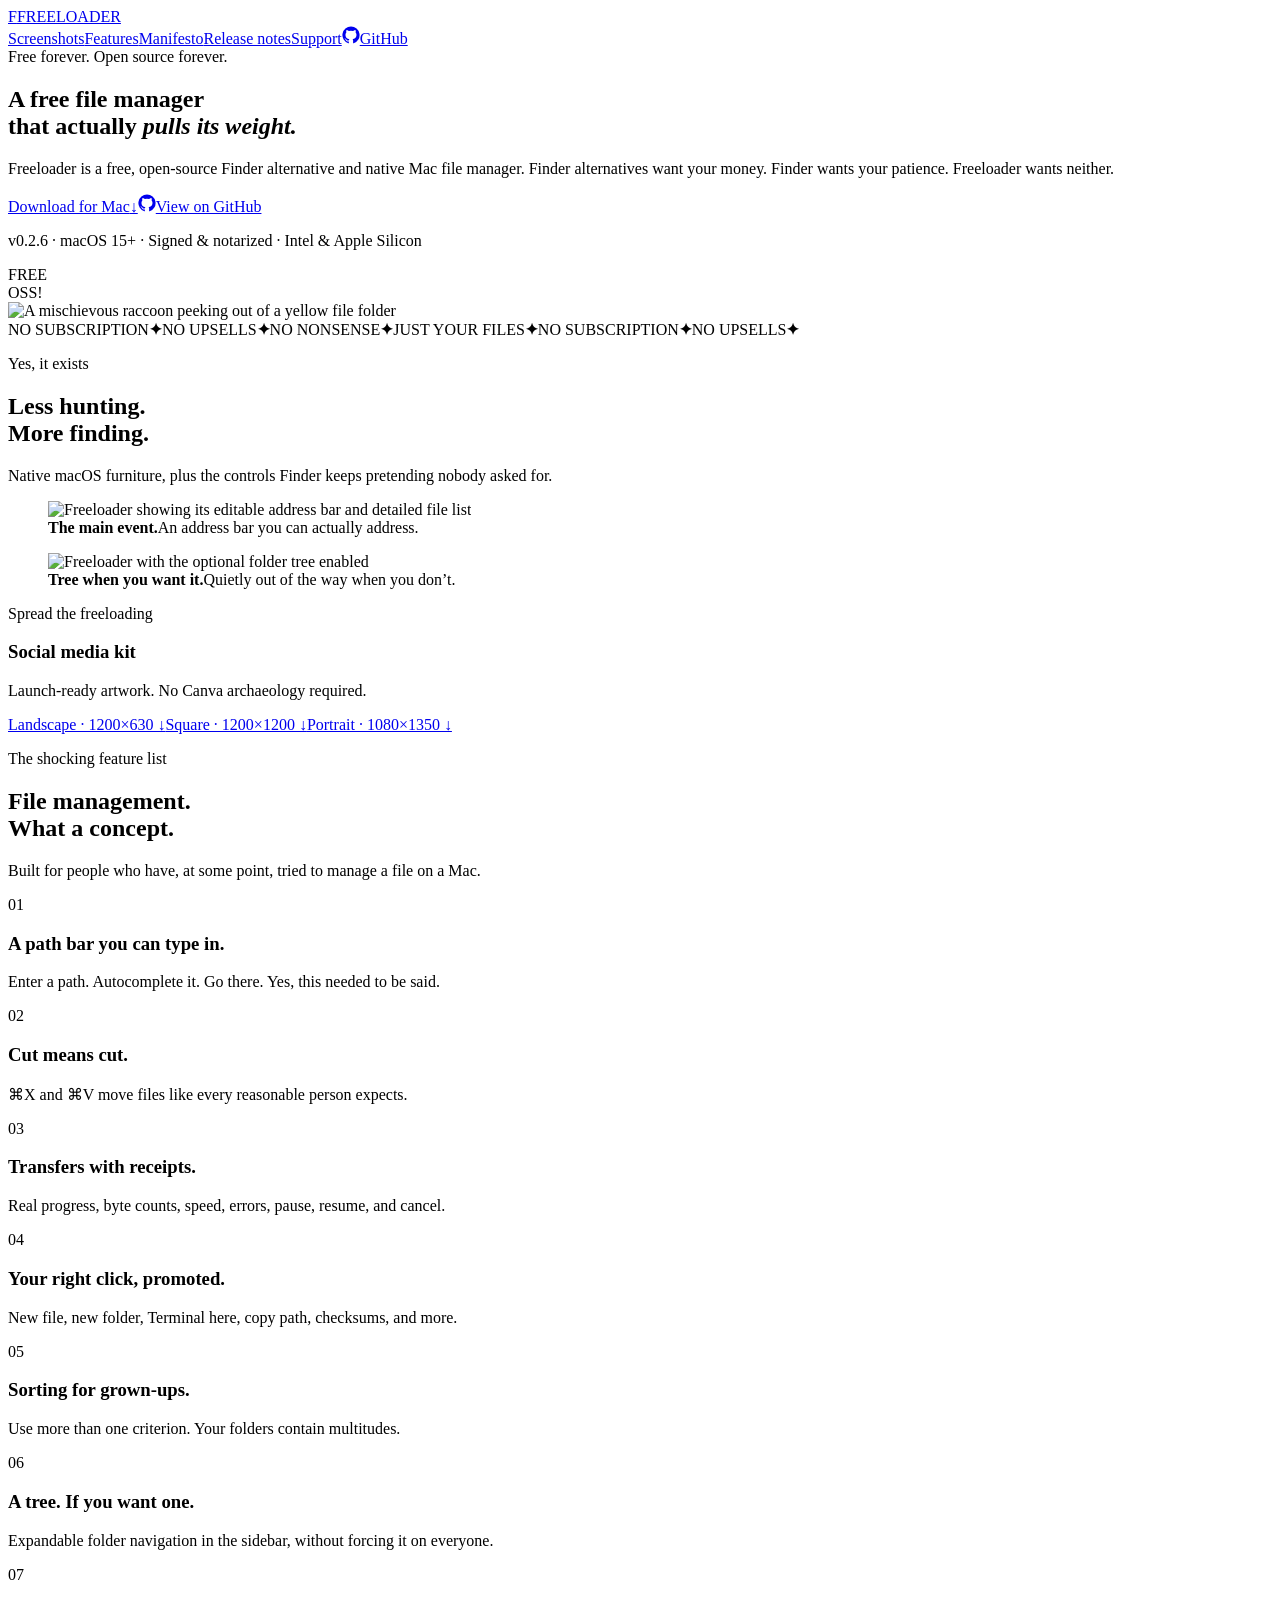
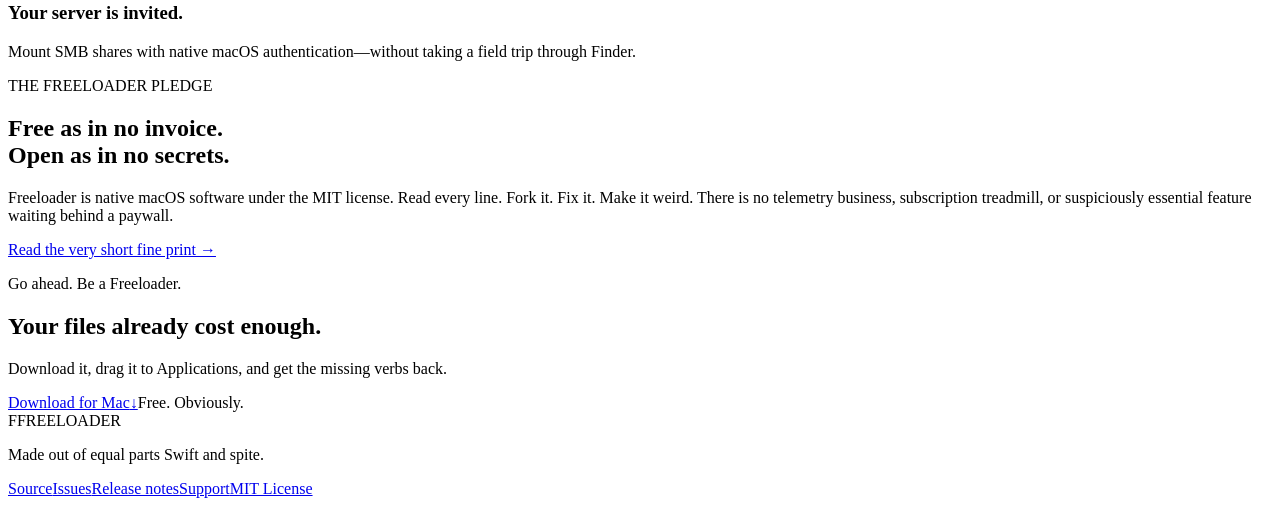
==== index.html @ d263d554 "Publish Freeloader 0.2.6 website" ====
<!DOCTYPE html><html lang="en"><head><meta charSet="utf-8"/><meta name="viewport" content="width=device-width, initial-scale=1"/><link rel="preload" href="/Freeloader/_next/static/media/797e433ab948586e-s.p.08e28id.o-okb.woff2" as="font" crossorigin="" type="font/woff2"/><link rel="preload" href="/Freeloader/_next/static/media/caa3a2e1cccd8315-s.p.09~u27dqhyhd6.woff2" as="font" crossorigin="" type="font/woff2"/><link rel="preload" href="/Freeloader/freeloader-icon-concept.png" as="image"/><link rel="preload" href="/Freeloader/screenshots/overview.png" as="image"/><link rel="preload" href="/Freeloader/screenshots/tree-view.png" as="image"/><link rel="stylesheet" href="/Freeloader/_next/static/chunks/0eq~.je_0mhds.css" data-precedence="next"/><link rel="preload" as="script" fetchPriority="low" href="/Freeloader/_next/static/chunks/15xrurgzs99gv.js"/><script src="/Freeloader/_next/static/chunks/00oeak7bh2hn8.js" async=""></script><script src="/Freeloader/_next/static/chunks/07lhk_q6pmm3r.js" async=""></script><script src="/Freeloader/_next/static/chunks/turbopack-16hxsfbi56046.js" async=""></script><script src="/Freeloader/_next/static/chunks/0dbhjjzl8qfwv.js" async=""></script><meta name="next-size-adjust" content=""/><title>Freeloader: Free Open-Source Finder Alternative for macOS</title><meta name="description" content="A fast, native Mac file manager with an editable path bar, real cut and paste, folder trees, detailed transfers, and no subscription."/><meta name="application-name" content="Freeloader"/><link rel="author" href="https://miguelrodriguez.net"/><meta name="author" content="Miguel Rodriguez"/><meta name="keywords" content="Finder alternative,Mac file manager,macOS file manager,open source Finder replacement,free Mac file manager,dual pane file manager Mac"/><meta name="creator" content="Miguel Rodriguez"/><meta name="publisher" content="Freeloader contributors"/><meta name="robots" content="index, follow"/><meta name="googlebot" content="index, follow, max-video-preview:-1, max-image-preview:large, max-snippet:-1"/><meta name="category" content="Utilities"/><link rel="canonical" href="https://kopitarfan.github.io/Freeloader/"/><meta property="og:title" content="Freeloader: Free Open-Source Finder Alternative for macOS"/><meta property="og:description" content="A fast, native Mac file manager with an editable path bar, real cut and paste, folder trees, detailed transfers, and no subscription."/><meta property="og:url" content="https://kopitarfan.github.io/Freeloader/"/><meta property="og:site_name" content="Freeloader"/><meta property="og:locale" content="en_US"/><meta property="og:image" content="https://kopitarfan.github.io/Freeloader/og-launch.png"/><meta property="og:image:width" content="1200"/><meta property="og:image:height" content="630"/><meta property="og:image:alt" content="Freeloader, the free open-source Finder alternative for macOS"/><meta property="og:type" content="website"/><meta name="twitter:card" content="summary_large_image"/><meta name="twitter:title" content="Freeloader: Free Open-Source Finder Alternative for macOS"/><meta name="twitter:description" content="A fast, native Mac file manager with an editable path bar, real cut and paste, folder trees, detailed transfers, and no subscription."/><meta name="twitter:image" content="https://kopitarfan.github.io/Freeloader/og-launch.png"/><link rel="icon" href="https://freeloader.friarpuck.chatgpt.site/freeloader-icon-concept.png"/><link rel="apple-touch-icon" href="https://freeloader.friarpuck.chatgpt.site/freeloader-icon-concept.png"/><script src="/Freeloader/_next/static/chunks/03~yq9q893hmn.js" noModule=""></script></head><body class="geist_a71539c9-module__T19VSG__variable geist_mono_8d43a2aa-module__8Li5zG__variable"><div hidden=""><!--$--><!--/$--></div><main><script type="application/ld+json">{"@context":"https://schema.org","@graph":[{"@type":"WebSite","@id":"https://kopitarfan.github.io/Freeloader/#website","name":"Freeloader","url":"https://kopitarfan.github.io/Freeloader/","description":"The official website for Freeloader, a free and open-source Finder alternative for macOS.","inLanguage":"en-US"},{"@type":"SoftwareApplication","@id":"https://kopitarfan.github.io/Freeloader/#software","name":"Freeloader","alternateName":"Freeloader File Manager","description":"A free, open-source, native Finder alternative and file manager for macOS.","url":"https://kopitarfan.github.io/Freeloader/","downloadUrl":"https://github.com/KopitarFan/Freeloader/releases/download/v0.2.6/Freeloader-0.2.6.dmg","codeRepository":"https://github.com/KopitarFan/Freeloader","softwareVersion":"0.2.6","operatingSystem":"macOS 15 or newer","applicationCategory":"UtilitiesApplication","applicationSubCategory":"File Manager","license":"https://github.com/KopitarFan/Freeloader/blob/main/LICENSE","image":"https://kopitarfan.github.io/Freeloader/og-launch.png","screenshot":["https://kopitarfan.github.io/Freeloader/screenshots/overview.png","https://kopitarfan.github.io/Freeloader/screenshots/tree-view.png"],"author":{"@type":"Person","name":"Miguel Rodriguez","url":"https://miguelrodriguez.net"},"offers":{"@type":"Offer","price":"0","priceCurrency":"USD","availability":"https://schema.org/InStock"}}]}</script><nav class="nav shell" aria-label="Main navigation"><a class="wordmark" href="#top" aria-label="Freeloader home"><span class="wordmark-mark">F</span><span>FREELOADER</span></a><div class="nav-links"><a href="#screenshots">Screenshots</a><a href="#features">Features</a><a href="#manifesto">Manifesto</a><a href="/Freeloader/releases/">Release notes</a><a href="mailto:miguel@miguelrodriguez.net">Support</a><a class="github-link" href="https://github.com/KopitarFan/Freeloader"><svg aria-hidden="true" viewBox="0 0 24 24" width="18" height="18"><path fill="currentColor" d="M12 .7A11.5 11.5 0 0 0 8.36 23.1c.58.11.79-.25.79-.56v-2.02c-3.22.7-3.9-1.37-3.9-1.37-.53-1.34-1.29-1.7-1.29-1.7-1.05-.72.08-.7.08-.7 1.16.08 1.77 1.2 1.77 1.2 1.04 1.77 2.71 1.26 3.37.96.1-.75.4-1.26.73-1.55-2.57-.29-5.27-1.29-5.27-5.69 0-1.26.45-2.29 1.19-3.1-.12-.29-.52-1.47.11-3.06 0 0 .97-.31 3.16 1.18a10.98 10.98 0 0 1 5.76 0c2.19-1.49 3.15-1.18 3.15-1.18.63 1.59.23 2.77.11 3.06.74.81 1.19 1.84 1.19 3.1 0 4.41-2.71 5.39-5.29 5.68.42.36.79 1.06.79 2.14v3.05c0 .31.21.68.8.56A11.5 11.5 0 0 0 12 .7Z"></path></svg>GitHub</a></div></nav><section class="hero shell" id="top"><div class="hero-copy"><div class="eyebrow"><span class="status-dot"></span>Free forever. Open source forever.</div><h1>A free file manager<br/>that actually <em>pulls its weight.</em></h1><p class="hero-lede">Freeloader is a free, open-source Finder alternative and native Mac file manager. Finder alternatives want your money. Finder wants your patience. Freeloader wants neither.</p><div class="hero-actions"><a class="button button-primary" href="https://github.com/KopitarFan/Freeloader/releases/download/v0.2.6/Freeloader-0.2.6.dmg">Download for Mac<span aria-hidden="true">↓</span></a><a class="button button-secondary" href="https://github.com/KopitarFan/Freeloader"><svg aria-hidden="true" viewBox="0 0 24 24" width="18" height="18"><path fill="currentColor" d="M12 .7A11.5 11.5 0 0 0 8.36 23.1c.58.11.79-.25.79-.56v-2.02c-3.22.7-3.9-1.37-3.9-1.37-.53-1.34-1.29-1.7-1.29-1.7-1.05-.72.08-.7.08-.7 1.16.08 1.77 1.2 1.77 1.2 1.04 1.77 2.71 1.26 3.37.96.1-.75.4-1.26.73-1.55-2.57-.29-5.27-1.29-5.27-5.69 0-1.26.45-2.29 1.19-3.1-.12-.29-.52-1.47.11-3.06 0 0 .97-.31 3.16 1.18a10.98 10.98 0 0 1 5.76 0c2.19-1.49 3.15-1.18 3.15-1.18.63 1.59.23 2.77.11 3.06.74.81 1.19 1.84 1.19 3.1 0 4.41-2.71 5.39-5.29 5.68.42.36.79 1.06.79 2.14v3.05c0 .31.21.68.8.56A11.5 11.5 0 0 0 12 .7Z"></path></svg>View on GitHub</a></div><p class="download-note">v0.2.6 · macOS 15+ · Signed &amp; notarized · Intel &amp; Apple Silicon</p></div><div class="mascot-wrap" aria-label="Freeloader raccoon mascot"><div class="mascot-orbit orbit-one"></div><div class="mascot-orbit orbit-two"></div><div class="sticker sticker-free">FREE</div><div class="sticker sticker-oss">OSS!</div><img class="mascot" src="/Freeloader/freeloader-icon-concept.png" alt="A mischievous raccoon peeking out of a yellow file folder" width="760" height="760"/></div></section><section class="ticker" aria-label="Freeloader promises"><div><span>NO SUBSCRIPTION</span><b>✦</b><span>NO UPSELLS</span><b>✦</b><span>NO NONSENSE</span><b>✦</b><span>JUST YOUR FILES</span><b>✦</b><span>NO SUBSCRIPTION</span><b>✦</b><span>NO UPSELLS</span><b>✦</b></div></section><section class="showcase shell section" id="screenshots"><div class="showcase-heading"><p class="kicker">Yes, it exists</p><h2>Less hunting.<br/>More finding.</h2><p>Native macOS furniture, plus the controls Finder keeps pretending nobody asked for.</p></div><div class="screenshot-grid"><figure class="screenshot-card screenshot-card-wide"><img src="/Freeloader/screenshots/overview.png" alt="Freeloader showing its editable address bar and detailed file list" width="900" height="532"/><figcaption><strong>The main event.</strong>An address bar you can actually address.</figcaption></figure><figure class="screenshot-card"><img src="/Freeloader/screenshots/tree-view.png" alt="Freeloader with the optional folder tree enabled" width="900" height="532"/><figcaption><strong>Tree when you want it.</strong>Quietly out of the way when you don’t.</figcaption></figure></div><div class="social-kit"><div><p class="kicker">Spread the freeloading</p><h3>Social media kit</h3><p>Launch-ready artwork. No Canva archaeology required.</p></div><div class="social-links"><a href="/Freeloader/social/freeloader-launch-landscape.png" download="">Landscape · 1200×630 ↓</a><a href="/Freeloader/social/freeloader-square.png" download="">Square · 1200×1200 ↓</a><a href="/Freeloader/social/freeloader-portrait.png" download="">Portrait · 1080×1350 ↓</a></div></div></section><section class="features shell section" id="features"><div class="section-heading"><p class="kicker">The shocking feature list</p><h2>File management.<br/>What a concept.</h2><p>Built for people who have, at some point, tried to manage a file on a Mac.</p></div><div class="feature-grid"><article class="feature-card"><span class="feature-number">01</span><h3>A path bar you can type in.</h3><p>Enter a path. Autocomplete it. Go there. Yes, this needed to be said.</p></article><article class="feature-card"><span class="feature-number">02</span><h3>Cut means cut.</h3><p>⌘X and ⌘V move files like every reasonable person expects.</p></article><article class="feature-card"><span class="feature-number">03</span><h3>Transfers with receipts.</h3><p>Real progress, byte counts, speed, errors, pause, resume, and cancel.</p></article><article class="feature-card"><span class="feature-number">04</span><h3>Your right click, promoted.</h3><p>New file, new folder, Terminal here, copy path, checksums, and more.</p></article><article class="feature-card"><span class="feature-number">05</span><h3>Sorting for grown-ups.</h3><p>Use more than one criterion. Your folders contain multitudes.</p></article><article class="feature-card"><span class="feature-number">06</span><h3>A tree. If you want one.</h3><p>Expandable folder navigation in the sidebar, without forcing it on everyone.</p></article><article class="feature-card"><span class="feature-number">07</span><h3>Your server is invited.</h3><p>Mount SMB shares with native macOS authentication—without taking a field trip through Finder.</p></article></div></section><section class="manifesto-wrap" id="manifesto"><div class="manifesto shell"><div class="manifesto-label">THE FREELOADER PLEDGE</div><div class="manifesto-copy"><h2>Free as in no invoice.<br/>Open as in no secrets.</h2><p>Freeloader is native macOS software under the MIT license. Read every line. Fork it. Fix it. Make it weird. There is no telemetry business, subscription treadmill, or suspiciously essential feature waiting behind a paywall.</p><a href="https://github.com/KopitarFan/Freeloader/blob/main/LICENSE">Read the very short fine print →</a></div></div></section><section class="download shell section"><div class="download-card"><div><p class="kicker">Go ahead. Be a Freeloader.</p><h2>Your files already cost enough.</h2><p>Download it, drag it to Applications, and get the missing verbs back.</p></div><div class="download-actions"><a class="button button-primary button-large" href="https://github.com/KopitarFan/Freeloader/releases/download/v0.2.6/Freeloader-0.2.6.dmg">Download for Mac<span aria-hidden="true">↓</span></a><span>Free. Obviously.</span></div></div></section><footer class="footer shell"><div class="wordmark"><span class="wordmark-mark">F</span><span>FREELOADER</span></div><p>Made out of equal parts Swift and spite.</p><div><a href="https://github.com/KopitarFan/Freeloader">Source</a><a href="https://github.com/KopitarFan/Freeloader/issues">Issues</a><a href="/Freeloader/releases/">Release notes</a><a href="mailto:miguel@miguelrodriguez.net">Support</a><a href="https://github.com/KopitarFan/Freeloader/blob/main/LICENSE">MIT License</a></div></footer></main><!--$--><!--/$--><script src="/Freeloader/_next/static/chunks/15xrurgzs99gv.js" id="_R_" async=""></script><script>(self.__next_f=self.__next_f||[]).push([0])</script><script>self.__next_f.push([1,"1:\"$Sreact.fragment\"\n2:I[39756,[\"/Freeloader/_next/static/chunks/0dbhjjzl8qfwv.js\"],\"default\"]\n3:I[37457,[\"/Freeloader/_next/static/chunks/0dbhjjzl8qfwv.js\"],\"default\"]\nf:I[68027,[\"/Freeloader/_next/static/chunks/0dbhjjzl8qfwv.js\"],\"default\",1]\n:HL[\"/Freeloader/_next/static/chunks/0eq~.je_0mhds.css\",\"style\"]\n:HL[\"/Freeloader/_next/static/media/797e433ab948586e-s.p.08e28id.o-okb.woff2\",\"font\",{\"crossOrigin\":\"\",\"type\":\"font/woff2\"}]\n:HL[\"/Freeloader/_next/static/media/caa3a2e1cccd8315-s.p.09~u27dqhyhd6.woff2\",\"font\",{\"crossOrigin\":\"\",\"type\":\"font/woff2\"}]\n4:T579,"])</script><script>self.__next_f.push([1,"{\"@context\":\"https://schema.org\",\"@graph\":[{\"@type\":\"WebSite\",\"@id\":\"https://kopitarfan.github.io/Freeloader/#website\",\"name\":\"Freeloader\",\"url\":\"https://kopitarfan.github.io/Freeloader/\",\"description\":\"The official website for Freeloader, a free and open-source Finder alternative for macOS.\",\"inLanguage\":\"en-US\"},{\"@type\":\"SoftwareApplication\",\"@id\":\"https://kopitarfan.github.io/Freeloader/#software\",\"name\":\"Freeloader\",\"alternateName\":\"Freeloader File Manager\",\"description\":\"A free, open-source, native Finder alternative and file manager for macOS.\",\"url\":\"https://kopitarfan.github.io/Freeloader/\",\"downloadUrl\":\"https://github.com/KopitarFan/Freeloader/releases/download/v0.2.6/Freeloader-0.2.6.dmg\",\"codeRepository\":\"https://github.com/KopitarFan/Freeloader\",\"softwareVersion\":\"0.2.6\",\"operatingSystem\":\"macOS 15 or newer\",\"applicationCategory\":\"UtilitiesApplication\",\"applicationSubCategory\":\"File Manager\",\"license\":\"https://github.com/KopitarFan/Freeloader/blob/main/LICENSE\",\"image\":\"https://kopitarfan.github.io/Freeloader/og-launch.png\",\"screenshot\":[\"https://kopitarfan.github.io/Freeloader/screenshots/overview.png\",\"https://kopitarfan.github.io/Freeloader/screenshots/tree-view.png\"],\"author\":{\"@type\":\"Person\",\"name\":\"Miguel Rodriguez\",\"url\":\"https://miguelrodriguez.net\"},\"offers\":{\"@type\":\"Offer\",\"price\":\"0\",\"priceCurrency\":\"USD\",\"availability\":\"https://schema.org/InStock\"}}]}"])</script><script>self.__next_f.push([1,"0:{\"P\":null,\"c\":[\"\",\"\"],\"q\":\"\",\"i\":false,\"f\":[[[\"\",{\"children\":[\"__PAGE__\",{}]},\"$undefined\",\"$undefined\",16],[[\"$\",\"$1\",\"c\",{\"children\":[[[\"$\",\"link\",\"0\",{\"rel\":\"stylesheet\",\"href\":\"/Freeloader/_next/static/chunks/0eq~.je_0mhds.css\",\"precedence\":\"next\",\"crossOrigin\":\"$undefined\",\"nonce\":\"$undefined\"}],[\"$\",\"script\",\"script-0\",{\"src\":\"/Freeloader/_next/static/chunks/0dbhjjzl8qfwv.js\",\"async\":true,\"nonce\":\"$undefined\"}]],[\"$\",\"html\",null,{\"lang\":\"en\",\"children\":[\"$\",\"body\",null,{\"className\":\"geist_a71539c9-module__T19VSG__variable geist_mono_8d43a2aa-module__8Li5zG__variable\",\"children\":[\"$\",\"$L2\",null,{\"parallelRouterKey\":\"children\",\"error\":\"$undefined\",\"errorStyles\":\"$undefined\",\"errorScripts\":\"$undefined\",\"template\":[\"$\",\"$L3\",null,{}],\"templateStyles\":\"$undefined\",\"templateScripts\":\"$undefined\",\"notFound\":[[[\"$\",\"title\",null,{\"children\":\"404: This page could not be found.\"}],[\"$\",\"div\",null,{\"style\":{\"fontFamily\":\"system-ui,\\\"Segoe UI\\\",Roboto,Helvetica,Arial,sans-serif,\\\"Apple Color Emoji\\\",\\\"Segoe UI Emoji\\\"\",\"height\":\"100vh\",\"textAlign\":\"center\",\"display\":\"flex\",\"flexDirection\":\"column\",\"alignItems\":\"center\",\"justifyContent\":\"center\"},\"children\":[\"$\",\"div\",null,{\"children\":[[\"$\",\"style\",null,{\"dangerouslySetInnerHTML\":{\"__html\":\"body{color:#000;background:#fff;margin:0}.next-error-h1{border-right:1px solid rgba(0,0,0,.3)}@media (prefers-color-scheme:dark){body{color:#fff;background:#000}.next-error-h1{border-right:1px solid rgba(255,255,255,.3)}}\"}}],[\"$\",\"h1\",null,{\"className\":\"next-error-h1\",\"style\":{\"display\":\"inline-block\",\"margin\":\"0 20px 0 0\",\"padding\":\"0 23px 0 0\",\"fontSize\":24,\"fontWeight\":500,\"verticalAlign\":\"top\",\"lineHeight\":\"49px\"},\"children\":404}],[\"$\",\"div\",null,{\"style\":{\"display\":\"inline-block\"},\"children\":[\"$\",\"h2\",null,{\"style\":{\"fontSize\":14,\"fontWeight\":400,\"lineHeight\":\"49px\",\"margin\":0},\"children\":\"This page could not be found.\"}]}]]}]}]],[]],\"forbidden\":\"$undefined\",\"unauthorized\":\"$undefined\"}]}]}]]}],{\"children\":[[\"$\",\"$1\",\"c\",{\"children\":[[\"$\",\"main\",null,{\"children\":[[\"$\",\"script\",null,{\"type\":\"application/ld+json\",\"dangerouslySetInnerHTML\":{\"__html\":\"$4\"}}],[\"$\",\"nav\",null,{\"className\":\"nav shell\",\"aria-label\":\"Main navigation\",\"children\":[[\"$\",\"a\",null,{\"className\":\"wordmark\",\"href\":\"#top\",\"aria-label\":\"Freeloader home\",\"children\":[[\"$\",\"span\",null,{\"className\":\"wordmark-mark\",\"children\":\"F\"}],[\"$\",\"span\",null,{\"children\":\"FREELOADER\"}]]}],[\"$\",\"div\",null,{\"className\":\"nav-links\",\"children\":[[\"$\",\"a\",null,{\"href\":\"#screenshots\",\"children\":\"Screenshots\"}],[\"$\",\"a\",null,{\"href\":\"#features\",\"children\":\"Features\"}],[\"$\",\"a\",null,{\"href\":\"#manifesto\",\"children\":\"Manifesto\"}],[\"$\",\"a\",null,{\"href\":\"/Freeloader/releases/\",\"children\":\"Release notes\"}],[\"$\",\"a\",null,{\"href\":\"mailto:miguel@miguelrodriguez.net\",\"children\":\"Support\"}],\"$L5\"]}]]}],\"$L6\",\"$L7\",\"$L8\",\"$L9\",\"$La\",\"$Lb\",\"$Lc\"]}],null,\"$Ld\"]}],{},null,false,null]},null,false,null],\"$Le\",false]],\"m\":\"$undefined\",\"G\":[\"$f\",[\"$L10\"]],\"S\":true,\"h\":null,\"s\":\"$undefined\",\"l\":\"$undefined\",\"p\":\"$undefined\",\"d\":\"$undefined\",\"b\":\"yNldB0LKvFyHMAupVE85U\"}\n"])</script><script>self.__next_f.push([1,"11:I[97367,[\"/Freeloader/_next/static/chunks/0dbhjjzl8qfwv.js\"],\"OutletBoundary\"]\n12:\"$Sreact.suspense\"\n14:I[97367,[\"/Freeloader/_next/static/chunks/0dbhjjzl8qfwv.js\"],\"ViewportBoundary\"]\n16:I[97367,[\"/Freeloader/_next/static/chunks/0dbhjjzl8qfwv.js\"],\"MetadataBoundary\"]\n:HL[\"/Freeloader/freeloader-icon-concept.png\",\"image\"]\n:HL[\"/Freeloader/screenshots/overview.png\",\"image\"]\n:HL[\"/Freeloader/screenshots/tree-view.png\",\"image\"]\n5:[\"$\",\"a\",null,{\"className\":\"github-link\",\"href\":\"https://github.com/KopitarFan/Freeloader\",\"children\":[[\"$\",\"svg\",null,{\"aria-hidden\":\"true\",\"viewBox\":\"0 0 24 24\",\"width\":\"18\",\"height\":\"18\",\"children\":[\"$\",\"path\",null,{\"fill\":\"currentColor\",\"d\":\"M12 .7A11.5 11.5 0 0 0 8.36 23.1c.58.11.79-.25.79-.56v-2.02c-3.22.7-3.9-1.37-3.9-1.37-.53-1.34-1.29-1.7-1.29-1.7-1.05-.72.08-.7.08-.7 1.16.08 1.77 1.2 1.77 1.2 1.04 1.77 2.71 1.26 3.37.96.1-.75.4-1.26.73-1.55-2.57-.29-5.27-1.29-5.27-5.69 0-1.26.45-2.29 1.19-3.1-.12-.29-.52-1.47.11-3.06 0 0 .97-.31 3.16 1.18a10.98 10.98 0 0 1 5.76 0c2.19-1.49 3.15-1.18 3.15-1.18.63 1.59.23 2.77.11 3.06.74.81 1.19 1.84 1.19 3.1 0 4.41-2.71 5.39-5.29 5.68.42.36.79 1.06.79 2.14v3.05c0 .31.21.68.8.56A11.5 11.5 0 0 0 12 .7Z\"}]}],\"GitHub\"]}]\n"])</script><script>self.__next_f.push([1,"6:[\"$\",\"section\",null,{\"className\":\"hero shell\",\"id\":\"top\",\"children\":[[\"$\",\"div\",null,{\"className\":\"hero-copy\",\"children\":[[\"$\",\"div\",null,{\"className\":\"eyebrow\",\"children\":[[\"$\",\"span\",null,{\"className\":\"status-dot\"}],\"Free forever. Open source forever.\"]}],[\"$\",\"h1\",null,{\"children\":[\"A free file manager\",[\"$\",\"br\",null,{}],\"that actually \",[\"$\",\"em\",null,{\"children\":\"pulls its weight.\"}]]}],[\"$\",\"p\",null,{\"className\":\"hero-lede\",\"children\":\"Freeloader is a free, open-source Finder alternative and native Mac file manager. Finder alternatives want your money. Finder wants your patience. Freeloader wants neither.\"}],[\"$\",\"div\",null,{\"className\":\"hero-actions\",\"children\":[[\"$\",\"a\",null,{\"className\":\"button button-primary\",\"href\":\"https://github.com/KopitarFan/Freeloader/releases/download/v0.2.6/Freeloader-0.2.6.dmg\",\"children\":[\"Download for Mac\",[\"$\",\"span\",null,{\"aria-hidden\":\"true\",\"children\":\"↓\"}]]}],[\"$\",\"a\",null,{\"className\":\"button button-secondary\",\"href\":\"https://github.com/KopitarFan/Freeloader\",\"children\":[[\"$\",\"svg\",null,{\"aria-hidden\":\"true\",\"viewBox\":\"0 0 24 24\",\"width\":\"18\",\"height\":\"18\",\"children\":[\"$\",\"path\",null,{\"fill\":\"currentColor\",\"d\":\"M12 .7A11.5 11.5 0 0 0 8.36 23.1c.58.11.79-.25.79-.56v-2.02c-3.22.7-3.9-1.37-3.9-1.37-.53-1.34-1.29-1.7-1.29-1.7-1.05-.72.08-.7.08-.7 1.16.08 1.77 1.2 1.77 1.2 1.04 1.77 2.71 1.26 3.37.96.1-.75.4-1.26.73-1.55-2.57-.29-5.27-1.29-5.27-5.69 0-1.26.45-2.29 1.19-3.1-.12-.29-.52-1.47.11-3.06 0 0 .97-.31 3.16 1.18a10.98 10.98 0 0 1 5.76 0c2.19-1.49 3.15-1.18 3.15-1.18.63 1.59.23 2.77.11 3.06.74.81 1.19 1.84 1.19 3.1 0 4.41-2.71 5.39-5.29 5.68.42.36.79 1.06.79 2.14v3.05c0 .31.21.68.8.56A11.5 11.5 0 0 0 12 .7Z\"}]}],\"View on GitHub\"]}]]}],[\"$\",\"p\",null,{\"className\":\"download-note\",\"children\":\"v0.2.6 · macOS 15+ · Signed \u0026 notarized · Intel \u0026 Apple Silicon\"}]]}],[\"$\",\"div\",null,{\"className\":\"mascot-wrap\",\"aria-label\":\"Freeloader raccoon mascot\",\"children\":[[\"$\",\"div\",null,{\"className\":\"mascot-orbit orbit-one\"}],[\"$\",\"div\",null,{\"className\":\"mascot-orbit orbit-two\"}],[\"$\",\"div\",null,{\"className\":\"sticker sticker-free\",\"children\":\"FREE\"}],[\"$\",\"div\",null,{\"className\":\"sticker sticker-oss\",\"children\":\"OSS!\"}],[\"$\",\"img\",null,{\"className\":\"mascot\",\"src\":\"/Freeloader/freeloader-icon-concept.png\",\"alt\":\"A mischievous raccoon peeking out of a yellow file folder\",\"width\":760,\"height\":760}]]}]]}]\n"])</script><script>self.__next_f.push([1,"7:[\"$\",\"section\",null,{\"className\":\"ticker\",\"aria-label\":\"Freeloader promises\",\"children\":[\"$\",\"div\",null,{\"children\":[[\"$\",\"span\",null,{\"children\":\"NO SUBSCRIPTION\"}],[\"$\",\"b\",null,{\"children\":\"✦\"}],[\"$\",\"span\",null,{\"children\":\"NO UPSELLS\"}],[\"$\",\"b\",null,{\"children\":\"✦\"}],[\"$\",\"span\",null,{\"children\":\"NO NONSENSE\"}],[\"$\",\"b\",null,{\"children\":\"✦\"}],[\"$\",\"span\",null,{\"children\":\"JUST YOUR FILES\"}],[\"$\",\"b\",null,{\"children\":\"✦\"}],[\"$\",\"span\",null,{\"children\":\"NO SUBSCRIPTION\"}],[\"$\",\"b\",null,{\"children\":\"✦\"}],[\"$\",\"span\",null,{\"children\":\"NO UPSELLS\"}],[\"$\",\"b\",null,{\"children\":\"✦\"}]]}]}]\n"])</script><script>self.__next_f.push([1,"8:[\"$\",\"section\",null,{\"className\":\"showcase shell section\",\"id\":\"screenshots\",\"children\":[[\"$\",\"div\",null,{\"className\":\"showcase-heading\",\"children\":[[\"$\",\"p\",null,{\"className\":\"kicker\",\"children\":\"Yes, it exists\"}],[\"$\",\"h2\",null,{\"children\":[\"Less hunting.\",[\"$\",\"br\",null,{}],\"More finding.\"]}],[\"$\",\"p\",null,{\"children\":\"Native macOS furniture, plus the controls Finder keeps pretending nobody asked for.\"}]]}],[\"$\",\"div\",null,{\"className\":\"screenshot-grid\",\"children\":[[\"$\",\"figure\",null,{\"className\":\"screenshot-card screenshot-card-wide\",\"children\":[[\"$\",\"img\",null,{\"src\":\"/Freeloader/screenshots/overview.png\",\"alt\":\"Freeloader showing its editable address bar and detailed file list\",\"width\":900,\"height\":532}],[\"$\",\"figcaption\",null,{\"children\":[[\"$\",\"strong\",null,{\"children\":\"The main event.\"}],\"An address bar you can actually address.\"]}]]}],[\"$\",\"figure\",null,{\"className\":\"screenshot-card\",\"children\":[[\"$\",\"img\",null,{\"src\":\"/Freeloader/screenshots/tree-view.png\",\"alt\":\"Freeloader with the optional folder tree enabled\",\"width\":900,\"height\":532}],[\"$\",\"figcaption\",null,{\"children\":[[\"$\",\"strong\",null,{\"children\":\"Tree when you want it.\"}],\"Quietly out of the way when you don’t.\"]}]]}]]}],[\"$\",\"div\",null,{\"className\":\"social-kit\",\"children\":[[\"$\",\"div\",null,{\"children\":[[\"$\",\"p\",null,{\"className\":\"kicker\",\"children\":\"Spread the freeloading\"}],[\"$\",\"h3\",null,{\"children\":\"Social media kit\"}],[\"$\",\"p\",null,{\"children\":\"Launch-ready artwork. No Canva archaeology required.\"}]]}],[\"$\",\"div\",null,{\"className\":\"social-links\",\"children\":[[\"$\",\"a\",null,{\"href\":\"/Freeloader/social/freeloader-launch-landscape.png\",\"download\":true,\"children\":\"Landscape · 1200×630 ↓\"}],[\"$\",\"a\",null,{\"href\":\"/Freeloader/social/freeloader-square.png\",\"download\":true,\"children\":\"Square · 1200×1200 ↓\"}],[\"$\",\"a\",null,{\"href\":\"/Freeloader/social/freeloader-portrait.png\",\"download\":true,\"children\":\"Portrait · 1080×1350 ↓\"}]]}]]}]]}]\n"])</script><script>self.__next_f.push([1,"9:[\"$\",\"section\",null,{\"className\":\"features shell section\",\"id\":\"features\",\"children\":[[\"$\",\"div\",null,{\"className\":\"section-heading\",\"children\":[[\"$\",\"p\",null,{\"className\":\"kicker\",\"children\":\"The shocking feature list\"}],[\"$\",\"h2\",null,{\"children\":[\"File management.\",[\"$\",\"br\",null,{}],\"What a concept.\"]}],[\"$\",\"p\",null,{\"children\":\"Built for people who have, at some point, tried to manage a file on a Mac.\"}]]}],[\"$\",\"div\",null,{\"className\":\"feature-grid\",\"children\":[[\"$\",\"article\",\"01\",{\"className\":\"feature-card\",\"children\":[[\"$\",\"span\",null,{\"className\":\"feature-number\",\"children\":\"01\"}],[\"$\",\"h3\",null,{\"children\":\"A path bar you can type in.\"}],[\"$\",\"p\",null,{\"children\":\"Enter a path. Autocomplete it. Go there. Yes, this needed to be said.\"}]]}],[\"$\",\"article\",\"02\",{\"className\":\"feature-card\",\"children\":[[\"$\",\"span\",null,{\"className\":\"feature-number\",\"children\":\"02\"}],[\"$\",\"h3\",null,{\"children\":\"Cut means cut.\"}],[\"$\",\"p\",null,{\"children\":\"⌘X and ⌘V move files like every reasonable person expects.\"}]]}],[\"$\",\"article\",\"03\",{\"className\":\"feature-card\",\"children\":[[\"$\",\"span\",null,{\"className\":\"feature-number\",\"children\":\"03\"}],[\"$\",\"h3\",null,{\"children\":\"Transfers with receipts.\"}],[\"$\",\"p\",null,{\"children\":\"Real progress, byte counts, speed, errors, pause, resume, and cancel.\"}]]}],[\"$\",\"article\",\"04\",{\"className\":\"feature-card\",\"children\":[[\"$\",\"span\",null,{\"className\":\"feature-number\",\"children\":\"04\"}],[\"$\",\"h3\",null,{\"children\":\"Your right click, promoted.\"}],[\"$\",\"p\",null,{\"children\":\"New file, new folder, Terminal here, copy path, checksums, and more.\"}]]}],[\"$\",\"article\",\"05\",{\"className\":\"feature-card\",\"children\":[[\"$\",\"span\",null,{\"className\":\"feature-number\",\"children\":\"05\"}],[\"$\",\"h3\",null,{\"children\":\"Sorting for grown-ups.\"}],[\"$\",\"p\",null,{\"children\":\"Use more than one criterion. Your folders contain multitudes.\"}]]}],[\"$\",\"article\",\"06\",{\"className\":\"feature-card\",\"children\":[[\"$\",\"span\",null,{\"className\":\"feature-number\",\"children\":\"06\"}],[\"$\",\"h3\",null,{\"children\":\"A tree. If you want one.\"}],[\"$\",\"p\",null,{\"children\":\"Expandable folder navigation in the sidebar, without forcing it on everyone.\"}]]}],[\"$\",\"article\",\"07\",{\"className\":\"feature-card\",\"children\":[[\"$\",\"span\",null,{\"className\":\"feature-number\",\"children\":\"07\"}],[\"$\",\"h3\",null,{\"children\":\"Your server is invited.\"}],[\"$\",\"p\",null,{\"children\":\"Mount SMB shares with native macOS authentication—without taking a field trip through Finder.\"}]]}]]}]]}]\n"])</script><script>self.__next_f.push([1,"a:[\"$\",\"section\",null,{\"className\":\"manifesto-wrap\",\"id\":\"manifesto\",\"children\":[\"$\",\"div\",null,{\"className\":\"manifesto shell\",\"children\":[[\"$\",\"div\",null,{\"className\":\"manifesto-label\",\"children\":\"THE FREELOADER PLEDGE\"}],[\"$\",\"div\",null,{\"className\":\"manifesto-copy\",\"children\":[[\"$\",\"h2\",null,{\"children\":[\"Free as in no invoice.\",[\"$\",\"br\",null,{}],\"Open as in no secrets.\"]}],[\"$\",\"p\",null,{\"children\":\"Freeloader is native macOS software under the MIT license. Read every line. Fork it. Fix it. Make it weird. There is no telemetry business, subscription treadmill, or suspiciously essential feature waiting behind a paywall.\"}],[\"$\",\"a\",null,{\"href\":\"https://github.com/KopitarFan/Freeloader/blob/main/LICENSE\",\"children\":\"Read the very short fine print →\"}]]}]]}]}]\nb:[\"$\",\"section\",null,{\"className\":\"download shell section\",\"children\":[\"$\",\"div\",null,{\"className\":\"download-card\",\"children\":[[\"$\",\"div\",null,{\"children\":[[\"$\",\"p\",null,{\"className\":\"kicker\",\"children\":\"Go ahead. Be a Freeloader.\"}],[\"$\",\"h2\",null,{\"children\":\"Your files already cost enough.\"}],[\"$\",\"p\",null,{\"children\":\"Download it, drag it to Applications, and get the missing verbs back.\"}]]}],[\"$\",\"div\",null,{\"className\":\"download-actions\",\"children\":[[\"$\",\"a\",null,{\"className\":\"button button-primary button-large\",\"href\":\"https://github.com/KopitarFan/Freeloader/releases/download/v0.2.6/Freeloader-0.2.6.dmg\",\"children\":[\"Download for Mac\",[\"$\",\"span\",null,{\"aria-hidden\":\"true\",\"children\":\"↓\"}]]}],[\"$\",\"span\",null,{\"children\":\"Free. Obviously.\"}]]}]]}]}]\nc:[\"$\",\"footer\",null,{\"className\":\"footer shell\",\"children\":[[\"$\",\"div\",null,{\"className\":\"wordmark\",\"children\":[[\"$\",\"span\",null,{\"className\":\"wordmark-mark\",\"children\":\"F\"}],[\"$\",\"span\",null,{\"children\":\"FREELOADER\"}]]}],[\"$\",\"p\",null,{\"children\":\"Made out of equal parts Swift and spite.\"}],[\"$\",\"div\",null,{\"children\":[[\"$\",\"a\",null,{\"href\":\"https://github.com/KopitarFan/Freeloader\",\"children\":\"Source\"}],[\"$\",\"a\",null,{\"href\":\"https://github.com/KopitarFan/Freeloader/issues\",\"children\":\"Issues\"}],[\"$\",\"a\",null,{\"href\":\"/Freeloader/releases/\",\"children\":\"Release notes\"}],[\"$\",\"a\",null,{\"href\":\"mailto:miguel@miguelrodriguez.net\",\"children\":\"Support\"}],[\"$\",\"a\",null,{\"href\":\"https://github.com/KopitarFan/Freeloader/blob/main/LICENSE\",\"children\":\"MIT License\"}]]}]]}]\nd:[\"$\",\"$L11\",null,{\"children\":[\"$\",\"$12\",null,{\"name\":\"Next.MetadataOutlet\",\"children\":\"$@13\"}]}]\ne:[\"$\",\"$1\",\"h\",{\"children\":[null,[\"$\",\"$L14\",null,{\"children\":\"$L15\"}],[\"$\",\"div\",null,{\"hidden\":true,\"children\":[\"$\",\"$L16\",null,{\"children\":[\"$\",\"$12\",null,{\"name\":\"Next.Metadata\",\"children\":\"$L17\"}]}]}],[\"$\",\"meta\",null,{\"name\":\"next-size-adjust\",\"content\":\"\"}]]}]\n10:[\"$\",\"link\",\"0\",{\"rel\":\"stylesheet\",\"href\":\"/Freeloader/_next/static/chunks/0eq~.je_0mhds.css\",\"precedence\":\"next\",\"crossOrigin\":\"$undefined\",\"nonce\":\"$undefined\"}]\n"])</script><script>self.__next_f.push([1,"15:[[\"$\",\"meta\",\"0\",{\"charSet\":\"utf-8\"}],[\"$\",\"meta\",\"1\",{\"name\":\"viewport\",\"content\":\"width=device-width, initial-scale=1\"}]]\n"])</script><script>self.__next_f.push([1,"18:I[27201,[\"/Freeloader/_next/static/chunks/0dbhjjzl8qfwv.js\"],\"IconMark\"]\n13:null\n"])</script><script>self.__next_f.push([1,"17:[[\"$\",\"title\",\"0\",{\"children\":\"Freeloader: Free Open-Source Finder Alternative for macOS\"}],[\"$\",\"meta\",\"1\",{\"name\":\"description\",\"content\":\"A fast, native Mac file manager with an editable path bar, real cut and paste, folder trees, detailed transfers, and no subscription.\"}],[\"$\",\"meta\",\"2\",{\"name\":\"application-name\",\"content\":\"Freeloader\"}],[\"$\",\"link\",\"3\",{\"rel\":\"author\",\"href\":\"https://miguelrodriguez.net\"}],[\"$\",\"meta\",\"4\",{\"name\":\"author\",\"content\":\"Miguel Rodriguez\"}],[\"$\",\"meta\",\"5\",{\"name\":\"keywords\",\"content\":\"Finder alternative,Mac file manager,macOS file manager,open source Finder replacement,free Mac file manager,dual pane file manager Mac\"}],[\"$\",\"meta\",\"6\",{\"name\":\"creator\",\"content\":\"Miguel Rodriguez\"}],[\"$\",\"meta\",\"7\",{\"name\":\"publisher\",\"content\":\"Freeloader contributors\"}],[\"$\",\"meta\",\"8\",{\"name\":\"robots\",\"content\":\"index, follow\"}],[\"$\",\"meta\",\"9\",{\"name\":\"googlebot\",\"content\":\"index, follow, max-video-preview:-1, max-image-preview:large, max-snippet:-1\"}],[\"$\",\"meta\",\"10\",{\"name\":\"category\",\"content\":\"Utilities\"}],[\"$\",\"link\",\"11\",{\"rel\":\"canonical\",\"href\":\"https://kopitarfan.github.io/Freeloader/\"}],[\"$\",\"meta\",\"12\",{\"property\":\"og:title\",\"content\":\"Freeloader: Free Open-Source Finder Alternative for macOS\"}],[\"$\",\"meta\",\"13\",{\"property\":\"og:description\",\"content\":\"A fast, native Mac file manager with an editable path bar, real cut and paste, folder trees, detailed transfers, and no subscription.\"}],[\"$\",\"meta\",\"14\",{\"property\":\"og:url\",\"content\":\"https://kopitarfan.github.io/Freeloader/\"}],[\"$\",\"meta\",\"15\",{\"property\":\"og:site_name\",\"content\":\"Freeloader\"}],[\"$\",\"meta\",\"16\",{\"property\":\"og:locale\",\"content\":\"en_US\"}],[\"$\",\"meta\",\"17\",{\"property\":\"og:image\",\"content\":\"https://kopitarfan.github.io/Freeloader/og-launch.png\"}],[\"$\",\"meta\",\"18\",{\"property\":\"og:image:width\",\"content\":\"1200\"}],[\"$\",\"meta\",\"19\",{\"property\":\"og:image:height\",\"content\":\"630\"}],[\"$\",\"meta\",\"20\",{\"property\":\"og:image:alt\",\"content\":\"Freeloader, the free open-source Finder alternative for macOS\"}],[\"$\",\"meta\",\"21\",{\"property\":\"og:type\",\"content\":\"website\"}],[\"$\",\"meta\",\"22\",{\"name\":\"twitter:card\",\"content\":\"summary_large_image\"}],[\"$\",\"meta\",\"23\",{\"name\":\"twitter:title\",\"content\":\"Freeloader: Free Open-Source Finder Alternative for macOS\"}],[\"$\",\"meta\",\"24\",{\"name\":\"twitter:description\",\"content\":\"A fast, native Mac file manager with an editable path bar, real cut and paste, folder trees, detailed transfers, and no subscription.\"}],[\"$\",\"meta\",\"25\",{\"name\":\"twitter:image\",\"content\":\"https://kopitarfan.github.io/Freeloader/og-launch.png\"}],[\"$\",\"link\",\"26\",{\"rel\":\"icon\",\"href\":\"https://freeloader.friarpuck.chatgpt.site/freeloader-icon-concept.png\"}],[\"$\",\"link\",\"27\",{\"rel\":\"apple-touch-icon\",\"href\":\"https://freeloader.friarpuck.chatgpt.site/freeloader-icon-concept.png\"}],[\"$\",\"$L18\",\"28\",{}]]\n"])</script></body></html>
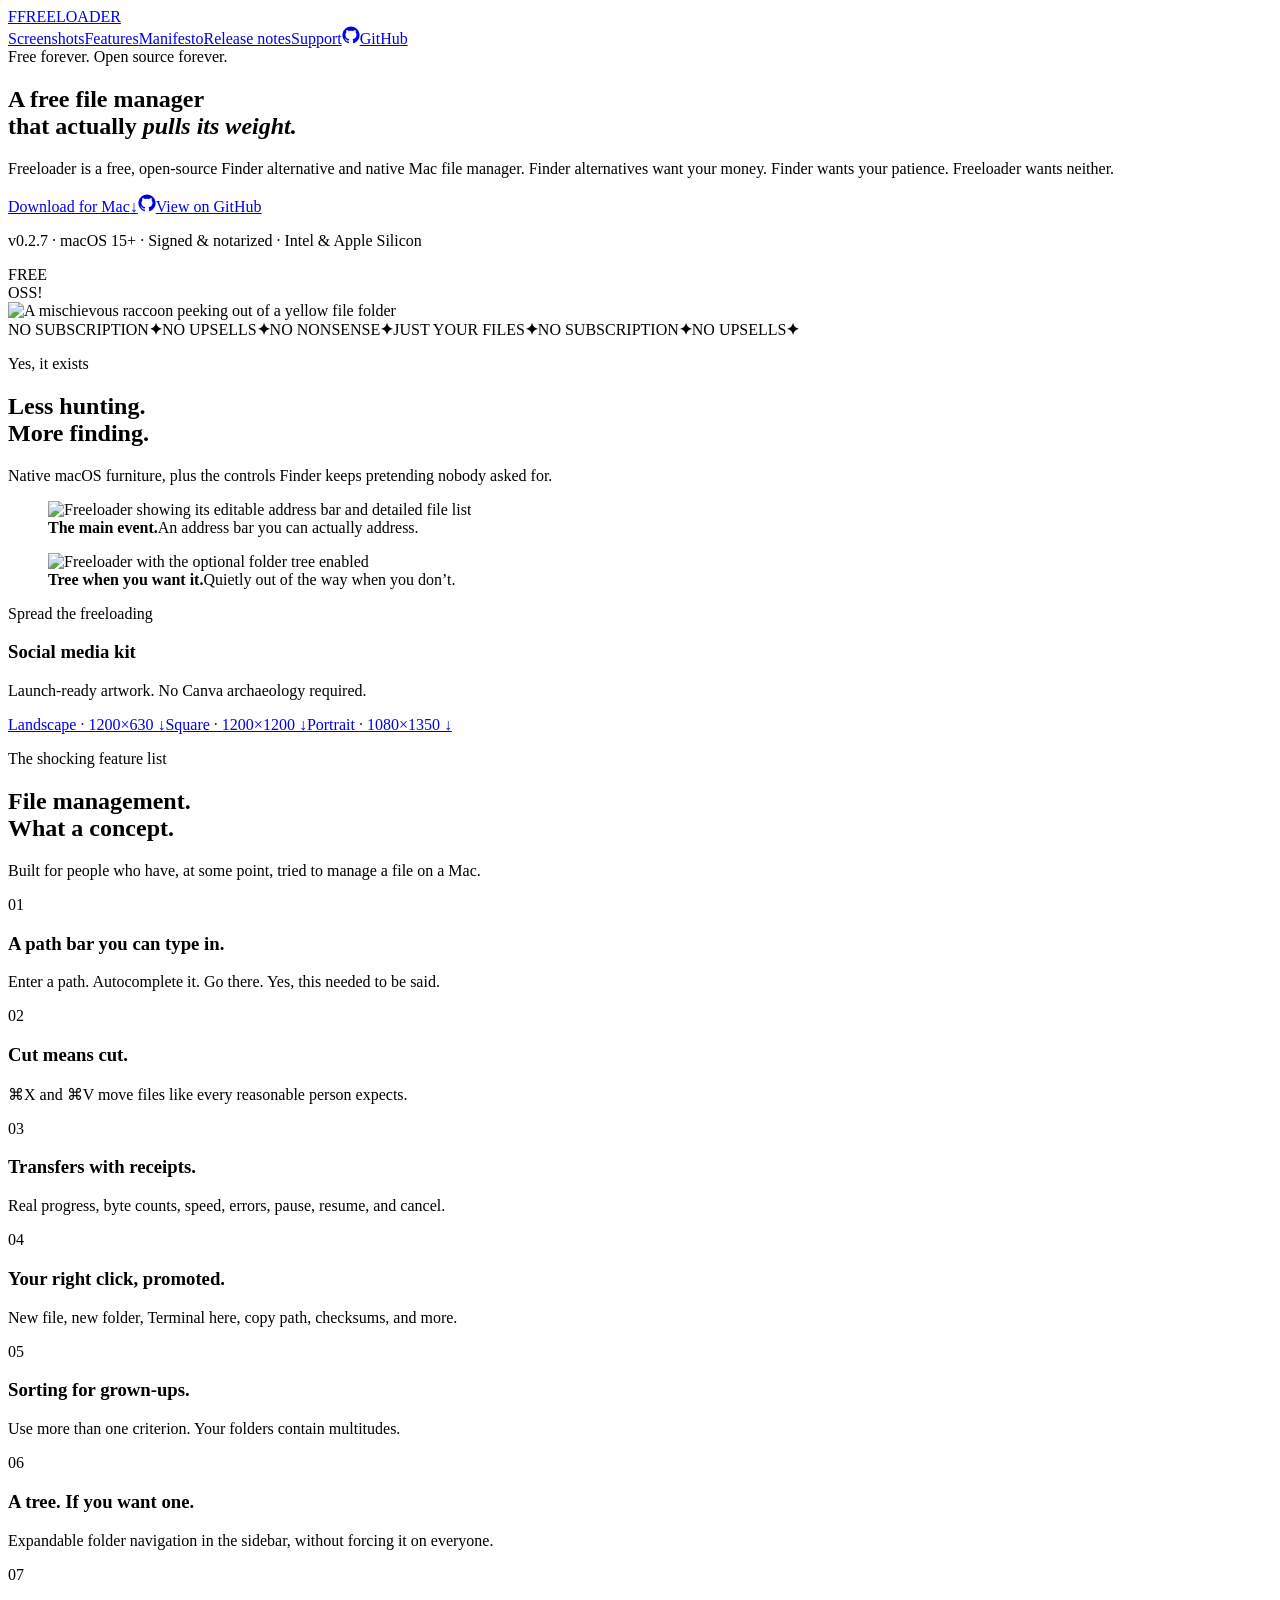
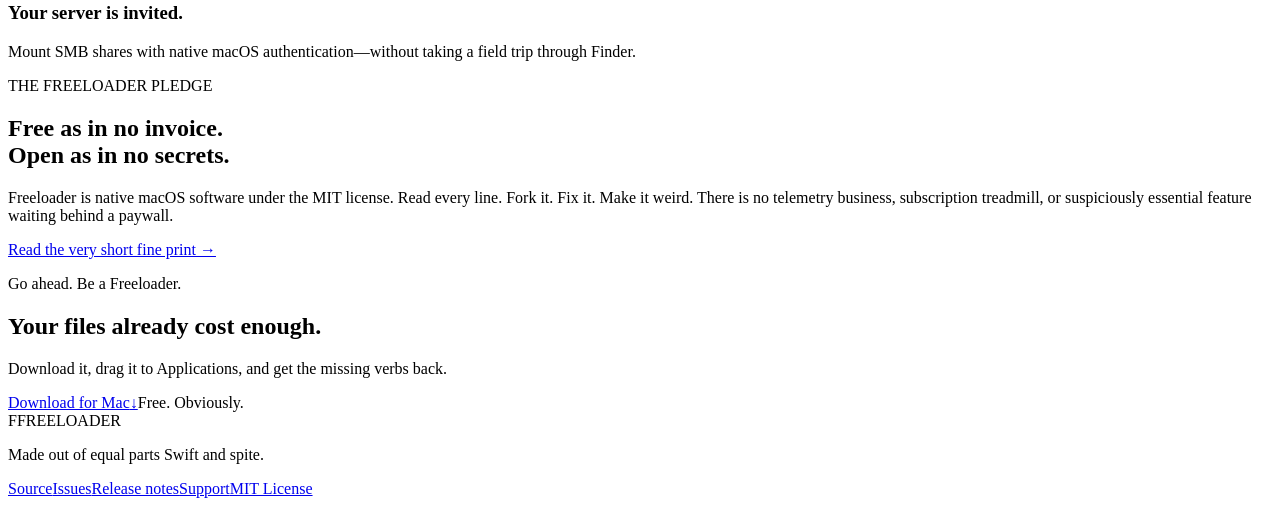
==== commit 3f033c17: "Publish Freeloader 0.2.7 website" ====
--- a/index.html
+++ b/index.html
@@ -1 +1 @@
-<!DOCTYPE html><html lang="en"><head><meta charSet="utf-8"/><meta name="viewport" content="width=device-width, initial-scale=1"/><link rel="preload" href="/Freeloader/_next/static/media/797e433ab948586e-s.p.08e28id.o-okb.woff2" as="font" crossorigin="" type="font/woff2"/><link rel="preload" href="/Freeloader/_next/static/media/caa3a2e1cccd8315-s.p.09~u27dqhyhd6.woff2" as="font" crossorigin="" type="font/woff2"/><link rel="preload" href="/Freeloader/freeloader-icon-concept.png" as="image"/><link rel="preload" href="/Freeloader/screenshots/overview.png" as="image"/><link rel="preload" href="/Freeloader/screenshots/tree-view.png" as="image"/><link rel="stylesheet" href="/Freeloader/_next/static/chunks/0eq~.je_0mhds.css" data-precedence="next"/><link rel="preload" as="script" fetchPriority="low" href="/Freeloader/_next/static/chunks/15xrurgzs99gv.js"/><script src="/Freeloader/_next/static/chunks/00oeak7bh2hn8.js" async=""></script><script src="/Freeloader/_next/static/chunks/07lhk_q6pmm3r.js" async=""></script><script src="/Freeloader/_next/static/chunks/turbopack-16hxsfbi56046.js" async=""></script><script src="/Freeloader/_next/static/chunks/0dbhjjzl8qfwv.js" async=""></script><meta name="next-size-adjust" content=""/><title>Freeloader: Free Open-Source Finder Alternative for macOS</title><meta name="description" content="A fast, native Mac file manager with an editable path bar, real cut and paste, folder trees, detailed transfers, and no subscription."/><meta name="application-name" content="Freeloader"/><link rel="author" href="https://miguelrodriguez.net"/><meta name="author" content="Miguel Rodriguez"/><meta name="keywords" content="Finder alternative,Mac file manager,macOS file manager,open source Finder replacement,free Mac file manager,dual pane file manager Mac"/><meta name="creator" content="Miguel Rodriguez"/><meta name="publisher" content="Freeloader contributors"/><meta name="robots" content="index, follow"/><meta name="googlebot" content="index, follow, max-video-preview:-1, max-image-preview:large, max-snippet:-1"/><meta name="category" content="Utilities"/><link rel="canonical" href="https://kopitarfan.github.io/Freeloader/"/><meta property="og:title" content="Freeloader: Free Open-Source Finder Alternative for macOS"/><meta property="og:description" content="A fast, native Mac file manager with an editable path bar, real cut and paste, folder trees, detailed transfers, and no subscription."/><meta property="og:url" content="https://kopitarfan.github.io/Freeloader/"/><meta property="og:site_name" content="Freeloader"/><meta property="og:locale" content="en_US"/><meta property="og:image" content="https://kopitarfan.github.io/Freeloader/og-launch.png"/><meta property="og:image:width" content="1200"/><meta property="og:image:height" content="630"/><meta property="og:image:alt" content="Freeloader, the free open-source Finder alternative for macOS"/><meta property="og:type" content="website"/><meta name="twitter:card" content="summary_large_image"/><meta name="twitter:title" content="Freeloader: Free Open-Source Finder Alternative for macOS"/><meta name="twitter:description" content="A fast, native Mac file manager with an editable path bar, real cut and paste, folder trees, detailed transfers, and no subscription."/><meta name="twitter:image" content="https://kopitarfan.github.io/Freeloader/og-launch.png"/><link rel="icon" href="https://freeloader.friarpuck.chatgpt.site/freeloader-icon-concept.png"/><link rel="apple-touch-icon" href="https://freeloader.friarpuck.chatgpt.site/freeloader-icon-concept.png"/><script src="/Freeloader/_next/static/chunks/03~yq9q893hmn.js" noModule=""></script></head><body class="geist_a71539c9-module__T19VSG__variable geist_mono_8d43a2aa-module__8Li5zG__variable"><div hidden=""><!--$--><!--/$--></div><main><script type="application/ld+json">{"@context":"https://schema.org","@graph":[{"@type":"WebSite","@id":"https://kopitarfan.github.io/Freeloader/#website","name":"Freeloader","url":"https://kopitarfan.github.io/Freeloader/","description":"The official website for Freeloader, a free and open-source Finder alternative for macOS.","inLanguage":"en-US"},{"@type":"SoftwareApplication","@id":"https://kopitarfan.github.io/Freeloader/#software","name":"Freeloader","alternateName":"Freeloader File Manager","description":"A free, open-source, native Finder alternative and file manager for macOS.","url":"https://kopitarfan.github.io/Freeloader/","downloadUrl":"https://github.com/KopitarFan/Freeloader/releases/download/v0.2.6/Freeloader-0.2.6.dmg","codeRepository":"https://github.com/KopitarFan/Freeloader","softwareVersion":"0.2.6","operatingSystem":"macOS 15 or newer","applicationCategory":"UtilitiesApplication","applicationSubCategory":"File Manager","license":"https://github.com/KopitarFan/Freeloader/blob/main/LICENSE","image":"https://kopitarfan.github.io/Freeloader/og-launch.png","screenshot":["https://kopitarfan.github.io/Freeloader/screenshots/overview.png","https://kopitarfan.github.io/Freeloader/screenshots/tree-view.png"],"author":{"@type":"Person","name":"Miguel Rodriguez","url":"https://miguelrodriguez.net"},"offers":{"@type":"Offer","price":"0","priceCurrency":"USD","availability":"https://schema.org/InStock"}}]}</script><nav class="nav shell" aria-label="Main navigation"><a class="wordmark" href="#top" aria-label="Freeloader home"><span class="wordmark-mark">F</span><span>FREELOADER</span></a><div class="nav-links"><a href="#screenshots">Screenshots</a><a href="#features">Features</a><a href="#manifesto">Manifesto</a><a href="/Freeloader/releases/">Release notes</a><a href="mailto:miguel@miguelrodriguez.net">Support</a><a class="github-link" href="https://github.com/KopitarFan/Freeloader"><svg aria-hidden="true" viewBox="0 0 24 24" width="18" height="18"><path fill="currentColor" d="M12 .7A11.5 11.5 0 0 0 8.36 23.1c.58.11.79-.25.79-.56v-2.02c-3.22.7-3.9-1.37-3.9-1.37-.53-1.34-1.29-1.7-1.29-1.7-1.05-.72.08-.7.08-.7 1.16.08 1.77 1.2 1.77 1.2 1.04 1.77 2.71 1.26 3.37.96.1-.75.4-1.26.73-1.55-2.57-.29-5.27-1.29-5.27-5.69 0-1.26.45-2.29 1.19-3.1-.12-.29-.52-1.47.11-3.06 0 0 .97-.31 3.16 1.18a10.98 10.98 0 0 1 5.76 0c2.19-1.49 3.15-1.18 3.15-1.18.63 1.59.23 2.77.11 3.06.74.81 1.19 1.84 1.19 3.1 0 4.41-2.71 5.39-5.29 5.68.42.36.79 1.06.79 2.14v3.05c0 .31.21.68.8.56A11.5 11.5 0 0 0 12 .7Z"></path></svg>GitHub</a></div></nav><section class="hero shell" id="top"><div class="hero-copy"><div class="eyebrow"><span class="status-dot"></span>Free forever. Open source forever.</div><h1>A free file manager<br/>that actually <em>pulls its weight.</em></h1><p class="hero-lede">Freeloader is a free, open-source Finder alternative and native Mac file manager. Finder alternatives want your money. Finder wants your patience. Freeloader wants neither.</p><div class="hero-actions"><a class="button button-primary" href="https://github.com/KopitarFan/Freeloader/releases/download/v0.2.6/Freeloader-0.2.6.dmg">Download for Mac<span aria-hidden="true">↓</span></a><a class="button button-secondary" href="https://github.com/KopitarFan/Freeloader"><svg aria-hidden="true" viewBox="0 0 24 24" width="18" height="18"><path fill="currentColor" d="M12 .7A11.5 11.5 0 0 0 8.36 23.1c.58.11.79-.25.79-.56v-2.02c-3.22.7-3.9-1.37-3.9-1.37-.53-1.34-1.29-1.7-1.29-1.7-1.05-.72.08-.7.08-.7 1.16.08 1.77 1.2 1.77 1.2 1.04 1.77 2.71 1.26 3.37.96.1-.75.4-1.26.73-1.55-2.57-.29-5.27-1.29-5.27-5.69 0-1.26.45-2.29 1.19-3.1-.12-.29-.52-1.47.11-3.06 0 0 .97-.31 3.16 1.18a10.98 10.98 0 0 1 5.76 0c2.19-1.49 3.15-1.18 3.15-1.18.63 1.59.23 2.77.11 3.06.74.81 1.19 1.84 1.19 3.1 0 4.41-2.71 5.39-5.29 5.68.42.36.79 1.06.79 2.14v3.05c0 .31.21.68.8.56A11.5 11.5 0 0 0 12 .7Z"></path></svg>View on GitHub</a></div><p class="download-note">v0.2.6 · macOS 15+ · Signed &amp; notarized · Intel &amp; Apple Silicon</p></div><div class="mascot-wrap" aria-label="Freeloader raccoon mascot"><div class="mascot-orbit orbit-one"></div><div class="mascot-orbit orbit-two"></div><div class="sticker sticker-free">FREE</div><div class="sticker sticker-oss">OSS!</div><img class="mascot" src="/Freeloader/freeloader-icon-concept.png" alt="A mischievous raccoon peeking out of a yellow file folder" width="760" height="760"/></div></section><section class="ticker" aria-label="Freeloader promises"><div><span>NO SUBSCRIPTION</span><b>✦</b><span>NO UPSELLS</span><b>✦</b><span>NO NONSENSE</span><b>✦</b><span>JUST YOUR FILES</span><b>✦</b><span>NO SUBSCRIPTION</span><b>✦</b><span>NO UPSELLS</span><b>✦</b></div></section><section class="showcase shell section" id="screenshots"><div class="showcase-heading"><p class="kicker">Yes, it exists</p><h2>Less hunting.<br/>More finding.</h2><p>Native macOS furniture, plus the controls Finder keeps pretending nobody asked for.</p></div><div class="screenshot-grid"><figure class="screenshot-card screenshot-card-wide"><img src="/Freeloader/screenshots/overview.png" alt="Freeloader showing its editable address bar and detailed file list" width="900" height="532"/><figcaption><strong>The main event.</strong>An address bar you can actually address.</figcaption></figure><figure class="screenshot-card"><img src="/Freeloader/screenshots/tree-view.png" alt="Freeloader with the optional folder tree enabled" width="900" height="532"/><figcaption><strong>Tree when you want it.</strong>Quietly out of the way when you don’t.</figcaption></figure></div><div class="social-kit"><div><p class="kicker">Spread the freeloading</p><h3>Social media kit</h3><p>Launch-ready artwork. No Canva archaeology required.</p></div><div class="social-links"><a href="/Freeloader/social/freeloader-launch-landscape.png" download="">Landscape · 1200×630 ↓</a><a href="/Freeloader/social/freeloader-square.png" download="">Square · 1200×1200 ↓</a><a href="/Freeloader/social/freeloader-portrait.png" download="">Portrait · 1080×1350 ↓</a></div></div></section><section class="features shell section" id="features"><div class="section-heading"><p class="kicker">The shocking feature list</p><h2>File management.<br/>What a concept.</h2><p>Built for people who have, at some point, tried to manage a file on a Mac.</p></div><div class="feature-grid"><article class="feature-card"><span class="feature-number">01</span><h3>A path bar you can type in.</h3><p>Enter a path. Autocomplete it. Go there. Yes, this needed to be said.</p></article><article class="feature-card"><span class="feature-number">02</span><h3>Cut means cut.</h3><p>⌘X and ⌘V move files like every reasonable person expects.</p></article><article class="feature-card"><span class="feature-number">03</span><h3>Transfers with receipts.</h3><p>Real progress, byte counts, speed, errors, pause, resume, and cancel.</p></article><article class="feature-card"><span class="feature-number">04</span><h3>Your right click, promoted.</h3><p>New file, new folder, Terminal here, copy path, checksums, and more.</p></article><article class="feature-card"><span class="feature-number">05</span><h3>Sorting for grown-ups.</h3><p>Use more than one criterion. Your folders contain multitudes.</p></article><article class="feature-card"><span class="feature-number">06</span><h3>A tree. If you want one.</h3><p>Expandable folder navigation in the sidebar, without forcing it on everyone.</p></article><article class="feature-card"><span class="feature-number">07</span><h3>Your server is invited.</h3><p>Mount SMB shares with native macOS authentication—without taking a field trip through Finder.</p></article></div></section><section class="manifesto-wrap" id="manifesto"><div class="manifesto shell"><div class="manifesto-label">THE FREELOADER PLEDGE</div><div class="manifesto-copy"><h2>Free as in no invoice.<br/>Open as in no secrets.</h2><p>Freeloader is native macOS software under the MIT license. Read every line. Fork it. Fix it. Make it weird. There is no telemetry business, subscription treadmill, or suspiciously essential feature waiting behind a paywall.</p><a href="https://github.com/KopitarFan/Freeloader/blob/main/LICENSE">Read the very short fine print →</a></div></div></section><section class="download shell section"><div class="download-card"><div><p class="kicker">Go ahead. Be a Freeloader.</p><h2>Your files already cost enough.</h2><p>Download it, drag it to Applications, and get the missing verbs back.</p></div><div class="download-actions"><a class="button button-primary button-large" href="https://github.com/KopitarFan/Freeloader/releases/download/v0.2.6/Freeloader-0.2.6.dmg">Download for Mac<span aria-hidden="true">↓</span></a><span>Free. Obviously.</span></div></div></section><footer class="footer shell"><div class="wordmark"><span class="wordmark-mark">F</span><span>FREELOADER</span></div><p>Made out of equal parts Swift and spite.</p><div><a href="https://github.com/KopitarFan/Freeloader">Source</a><a href="https://github.com/KopitarFan/Freeloader/issues">Issues</a><a href="/Freeloader/releases/">Release notes</a><a href="mailto:miguel@miguelrodriguez.net">Support</a><a href="https://github.com/KopitarFan/Freeloader/blob/main/LICENSE">MIT License</a></div></footer></main><!--$--><!--/$--><script src="/Freeloader/_next/static/chunks/15xrurgzs99gv.js" id="_R_" async=""></script><script>(self.__next_f=self.__next_f||[]).push([0])</script><script>self.__next_f.push([1,"1:\"$Sreact.fragment\"\n2:I[39756,[\"/Freeloader/_next/static/chunks/0dbhjjzl8qfwv.js\"],\"default\"]\n3:I[37457,[\"/Freeloader/_next/static/chunks/0dbhjjzl8qfwv.js\"],\"default\"]\nf:I[68027,[\"/Freeloader/_next/static/chunks/0dbhjjzl8qfwv.js\"],\"default\",1]\n:HL[\"/Freeloader/_next/static/chunks/0eq~.je_0mhds.css\",\"style\"]\n:HL[\"/Freeloader/_next/static/media/797e433ab948586e-s.p.08e28id.o-okb.woff2\",\"font\",{\"crossOrigin\":\"\",\"type\":\"font/woff2\"}]\n:HL[\"/Freeloader/_next/static/media/caa3a2e1cccd8315-s.p.09~u27dqhyhd6.woff2\",\"font\",{\"crossOrigin\":\"\",\"type\":\"font/woff2\"}]\n4:T579,"])</script><script>self.__next_f.push([1,"{\"@context\":\"https://schema.org\",\"@graph\":[{\"@type\":\"WebSite\",\"@id\":\"https://kopitarfan.github.io/Freeloader/#website\",\"name\":\"Freeloader\",\"url\":\"https://kopitarfan.github.io/Freeloader/\",\"description\":\"The official website for Freeloader, a free and open-source Finder alternative for macOS.\",\"inLanguage\":\"en-US\"},{\"@type\":\"SoftwareApplication\",\"@id\":\"https://kopitarfan.github.io/Freeloader/#software\",\"name\":\"Freeloader\",\"alternateName\":\"Freeloader File Manager\",\"description\":\"A free, open-source, native Finder alternative and file manager for macOS.\",\"url\":\"https://kopitarfan.github.io/Freeloader/\",\"downloadUrl\":\"https://github.com/KopitarFan/Freeloader/releases/download/v0.2.6/Freeloader-0.2.6.dmg\",\"codeRepository\":\"https://github.com/KopitarFan/Freeloader\",\"softwareVersion\":\"0.2.6\",\"operatingSystem\":\"macOS 15 or newer\",\"applicationCategory\":\"UtilitiesApplication\",\"applicationSubCategory\":\"File Manager\",\"license\":\"https://github.com/KopitarFan/Freeloader/blob/main/LICENSE\",\"image\":\"https://kopitarfan.github.io/Freeloader/og-launch.png\",\"screenshot\":[\"https://kopitarfan.github.io/Freeloader/screenshots/overview.png\",\"https://kopitarfan.github.io/Freeloader/screenshots/tree-view.png\"],\"author\":{\"@type\":\"Person\",\"name\":\"Miguel Rodriguez\",\"url\":\"https://miguelrodriguez.net\"},\"offers\":{\"@type\":\"Offer\",\"price\":\"0\",\"priceCurrency\":\"USD\",\"availability\":\"https://schema.org/InStock\"}}]}"])</script><script>self.__next_f.push([1,"0:{\"P\":null,\"c\":[\"\",\"\"],\"q\":\"\",\"i\":false,\"f\":[[[\"\",{\"children\":[\"__PAGE__\",{}]},\"$undefined\",\"$undefined\",16],[[\"$\",\"$1\",\"c\",{\"children\":[[[\"$\",\"link\",\"0\",{\"rel\":\"stylesheet\",\"href\":\"/Freeloader/_next/static/chunks/0eq~.je_0mhds.css\",\"precedence\":\"next\",\"crossOrigin\":\"$undefined\",\"nonce\":\"$undefined\"}],[\"$\",\"script\",\"script-0\",{\"src\":\"/Freeloader/_next/static/chunks/0dbhjjzl8qfwv.js\",\"async\":true,\"nonce\":\"$undefined\"}]],[\"$\",\"html\",null,{\"lang\":\"en\",\"children\":[\"$\",\"body\",null,{\"className\":\"geist_a71539c9-module__T19VSG__variable geist_mono_8d43a2aa-module__8Li5zG__variable\",\"children\":[\"$\",\"$L2\",null,{\"parallelRouterKey\":\"children\",\"error\":\"$undefined\",\"errorStyles\":\"$undefined\",\"errorScripts\":\"$undefined\",\"template\":[\"$\",\"$L3\",null,{}],\"templateStyles\":\"$undefined\",\"templateScripts\":\"$undefined\",\"notFound\":[[[\"$\",\"title\",null,{\"children\":\"404: This page could not be found.\"}],[\"$\",\"div\",null,{\"style\":{\"fontFamily\":\"system-ui,\\\"Segoe UI\\\",Roboto,Helvetica,Arial,sans-serif,\\\"Apple Color Emoji\\\",\\\"Segoe UI Emoji\\\"\",\"height\":\"100vh\",\"textAlign\":\"center\",\"display\":\"flex\",\"flexDirection\":\"column\",\"alignItems\":\"center\",\"justifyContent\":\"center\"},\"children\":[\"$\",\"div\",null,{\"children\":[[\"$\",\"style\",null,{\"dangerouslySetInnerHTML\":{\"__html\":\"body{color:#000;background:#fff;margin:0}.next-error-h1{border-right:1px solid rgba(0,0,0,.3)}@media (prefers-color-scheme:dark){body{color:#fff;background:#000}.next-error-h1{border-right:1px solid rgba(255,255,255,.3)}}\"}}],[\"$\",\"h1\",null,{\"className\":\"next-error-h1\",\"style\":{\"display\":\"inline-block\",\"margin\":\"0 20px 0 0\",\"padding\":\"0 23px 0 0\",\"fontSize\":24,\"fontWeight\":500,\"verticalAlign\":\"top\",\"lineHeight\":\"49px\"},\"children\":404}],[\"$\",\"div\",null,{\"style\":{\"display\":\"inline-block\"},\"children\":[\"$\",\"h2\",null,{\"style\":{\"fontSize\":14,\"fontWeight\":400,\"lineHeight\":\"49px\",\"margin\":0},\"children\":\"This page could not be found.\"}]}]]}]}]],[]],\"forbidden\":\"$undefined\",\"unauthorized\":\"$undefined\"}]}]}]]}],{\"children\":[[\"$\",\"$1\",\"c\",{\"children\":[[\"$\",\"main\",null,{\"children\":[[\"$\",\"script\",null,{\"type\":\"application/ld+json\",\"dangerouslySetInnerHTML\":{\"__html\":\"$4\"}}],[\"$\",\"nav\",null,{\"className\":\"nav shell\",\"aria-label\":\"Main navigation\",\"children\":[[\"$\",\"a\",null,{\"className\":\"wordmark\",\"href\":\"#top\",\"aria-label\":\"Freeloader home\",\"children\":[[\"$\",\"span\",null,{\"className\":\"wordmark-mark\",\"children\":\"F\"}],[\"$\",\"span\",null,{\"children\":\"FREELOADER\"}]]}],[\"$\",\"div\",null,{\"className\":\"nav-links\",\"children\":[[\"$\",\"a\",null,{\"href\":\"#screenshots\",\"children\":\"Screenshots\"}],[\"$\",\"a\",null,{\"href\":\"#features\",\"children\":\"Features\"}],[\"$\",\"a\",null,{\"href\":\"#manifesto\",\"children\":\"Manifesto\"}],[\"$\",\"a\",null,{\"href\":\"/Freeloader/releases/\",\"children\":\"Release notes\"}],[\"$\",\"a\",null,{\"href\":\"mailto:miguel@miguelrodriguez.net\",\"children\":\"Support\"}],\"$L5\"]}]]}],\"$L6\",\"$L7\",\"$L8\",\"$L9\",\"$La\",\"$Lb\",\"$Lc\"]}],null,\"$Ld\"]}],{},null,false,null]},null,false,null],\"$Le\",false]],\"m\":\"$undefined\",\"G\":[\"$f\",[\"$L10\"]],\"S\":true,\"h\":null,\"s\":\"$undefined\",\"l\":\"$undefined\",\"p\":\"$undefined\",\"d\":\"$undefined\",\"b\":\"yNldB0LKvFyHMAupVE85U\"}\n"])</script><script>self.__next_f.push([1,"11:I[97367,[\"/Freeloader/_next/static/chunks/0dbhjjzl8qfwv.js\"],\"OutletBoundary\"]\n12:\"$Sreact.suspense\"\n14:I[97367,[\"/Freeloader/_next/static/chunks/0dbhjjzl8qfwv.js\"],\"ViewportBoundary\"]\n16:I[97367,[\"/Freeloader/_next/static/chunks/0dbhjjzl8qfwv.js\"],\"MetadataBoundary\"]\n:HL[\"/Freeloader/freeloader-icon-concept.png\",\"image\"]\n:HL[\"/Freeloader/screenshots/overview.png\",\"image\"]\n:HL[\"/Freeloader/screenshots/tree-view.png\",\"image\"]\n5:[\"$\",\"a\",null,{\"className\":\"github-link\",\"href\":\"https://github.com/KopitarFan/Freeloader\",\"children\":[[\"$\",\"svg\",null,{\"aria-hidden\":\"true\",\"viewBox\":\"0 0 24 24\",\"width\":\"18\",\"height\":\"18\",\"children\":[\"$\",\"path\",null,{\"fill\":\"currentColor\",\"d\":\"M12 .7A11.5 11.5 0 0 0 8.36 23.1c.58.11.79-.25.79-.56v-2.02c-3.22.7-3.9-1.37-3.9-1.37-.53-1.34-1.29-1.7-1.29-1.7-1.05-.72.08-.7.08-.7 1.16.08 1.77 1.2 1.77 1.2 1.04 1.77 2.71 1.26 3.37.96.1-.75.4-1.26.73-1.55-2.57-.29-5.27-1.29-5.27-5.69 0-1.26.45-2.29 1.19-3.1-.12-.29-.52-1.47.11-3.06 0 0 .97-.31 3.16 1.18a10.98 10.98 0 0 1 5.76 0c2.19-1.49 3.15-1.18 3.15-1.18.63 1.59.23 2.77.11 3.06.74.81 1.19 1.84 1.19 3.1 0 4.41-2.71 5.39-5.29 5.68.42.36.79 1.06.79 2.14v3.05c0 .31.21.68.8.56A11.5 11.5 0 0 0 12 .7Z\"}]}],\"GitHub\"]}]\n"])</script><script>self.__next_f.push([1,"6:[\"$\",\"section\",null,{\"className\":\"hero shell\",\"id\":\"top\",\"children\":[[\"$\",\"div\",null,{\"className\":\"hero-copy\",\"children\":[[\"$\",\"div\",null,{\"className\":\"eyebrow\",\"children\":[[\"$\",\"span\",null,{\"className\":\"status-dot\"}],\"Free forever. Open source forever.\"]}],[\"$\",\"h1\",null,{\"children\":[\"A free file manager\",[\"$\",\"br\",null,{}],\"that actually \",[\"$\",\"em\",null,{\"children\":\"pulls its weight.\"}]]}],[\"$\",\"p\",null,{\"className\":\"hero-lede\",\"children\":\"Freeloader is a free, open-source Finder alternative and native Mac file manager. Finder alternatives want your money. Finder wants your patience. Freeloader wants neither.\"}],[\"$\",\"div\",null,{\"className\":\"hero-actions\",\"children\":[[\"$\",\"a\",null,{\"className\":\"button button-primary\",\"href\":\"https://github.com/KopitarFan/Freeloader/releases/download/v0.2.6/Freeloader-0.2.6.dmg\",\"children\":[\"Download for Mac\",[\"$\",\"span\",null,{\"aria-hidden\":\"true\",\"children\":\"↓\"}]]}],[\"$\",\"a\",null,{\"className\":\"button button-secondary\",\"href\":\"https://github.com/KopitarFan/Freeloader\",\"children\":[[\"$\",\"svg\",null,{\"aria-hidden\":\"true\",\"viewBox\":\"0 0 24 24\",\"width\":\"18\",\"height\":\"18\",\"children\":[\"$\",\"path\",null,{\"fill\":\"currentColor\",\"d\":\"M12 .7A11.5 11.5 0 0 0 8.36 23.1c.58.11.79-.25.79-.56v-2.02c-3.22.7-3.9-1.37-3.9-1.37-.53-1.34-1.29-1.7-1.29-1.7-1.05-.72.08-.7.08-.7 1.16.08 1.77 1.2 1.77 1.2 1.04 1.77 2.71 1.26 3.37.96.1-.75.4-1.26.73-1.55-2.57-.29-5.27-1.29-5.27-5.69 0-1.26.45-2.29 1.19-3.1-.12-.29-.52-1.47.11-3.06 0 0 .97-.31 3.16 1.18a10.98 10.98 0 0 1 5.76 0c2.19-1.49 3.15-1.18 3.15-1.18.63 1.59.23 2.77.11 3.06.74.81 1.19 1.84 1.19 3.1 0 4.41-2.71 5.39-5.29 5.68.42.36.79 1.06.79 2.14v3.05c0 .31.21.68.8.56A11.5 11.5 0 0 0 12 .7Z\"}]}],\"View on GitHub\"]}]]}],[\"$\",\"p\",null,{\"className\":\"download-note\",\"children\":\"v0.2.6 · macOS 15+ · Signed \u0026 notarized · Intel \u0026 Apple Silicon\"}]]}],[\"$\",\"div\",null,{\"className\":\"mascot-wrap\",\"aria-label\":\"Freeloader raccoon mascot\",\"children\":[[\"$\",\"div\",null,{\"className\":\"mascot-orbit orbit-one\"}],[\"$\",\"div\",null,{\"className\":\"mascot-orbit orbit-two\"}],[\"$\",\"div\",null,{\"className\":\"sticker sticker-free\",\"children\":\"FREE\"}],[\"$\",\"div\",null,{\"className\":\"sticker sticker-oss\",\"children\":\"OSS!\"}],[\"$\",\"img\",null,{\"className\":\"mascot\",\"src\":\"/Freeloader/freeloader-icon-concept.png\",\"alt\":\"A mischievous raccoon peeking out of a yellow file folder\",\"width\":760,\"height\":760}]]}]]}]\n"])</script><script>self.__next_f.push([1,"7:[\"$\",\"section\",null,{\"className\":\"ticker\",\"aria-label\":\"Freeloader promises\",\"children\":[\"$\",\"div\",null,{\"children\":[[\"$\",\"span\",null,{\"children\":\"NO SUBSCRIPTION\"}],[\"$\",\"b\",null,{\"children\":\"✦\"}],[\"$\",\"span\",null,{\"children\":\"NO UPSELLS\"}],[\"$\",\"b\",null,{\"children\":\"✦\"}],[\"$\",\"span\",null,{\"children\":\"NO NONSENSE\"}],[\"$\",\"b\",null,{\"children\":\"✦\"}],[\"$\",\"span\",null,{\"children\":\"JUST YOUR FILES\"}],[\"$\",\"b\",null,{\"children\":\"✦\"}],[\"$\",\"span\",null,{\"children\":\"NO SUBSCRIPTION\"}],[\"$\",\"b\",null,{\"children\":\"✦\"}],[\"$\",\"span\",null,{\"children\":\"NO UPSELLS\"}],[\"$\",\"b\",null,{\"children\":\"✦\"}]]}]}]\n"])</script><script>self.__next_f.push([1,"8:[\"$\",\"section\",null,{\"className\":\"showcase shell section\",\"id\":\"screenshots\",\"children\":[[\"$\",\"div\",null,{\"className\":\"showcase-heading\",\"children\":[[\"$\",\"p\",null,{\"className\":\"kicker\",\"children\":\"Yes, it exists\"}],[\"$\",\"h2\",null,{\"children\":[\"Less hunting.\",[\"$\",\"br\",null,{}],\"More finding.\"]}],[\"$\",\"p\",null,{\"children\":\"Native macOS furniture, plus the controls Finder keeps pretending nobody asked for.\"}]]}],[\"$\",\"div\",null,{\"className\":\"screenshot-grid\",\"children\":[[\"$\",\"figure\",null,{\"className\":\"screenshot-card screenshot-card-wide\",\"children\":[[\"$\",\"img\",null,{\"src\":\"/Freeloader/screenshots/overview.png\",\"alt\":\"Freeloader showing its editable address bar and detailed file list\",\"width\":900,\"height\":532}],[\"$\",\"figcaption\",null,{\"children\":[[\"$\",\"strong\",null,{\"children\":\"The main event.\"}],\"An address bar you can actually address.\"]}]]}],[\"$\",\"figure\",null,{\"className\":\"screenshot-card\",\"children\":[[\"$\",\"img\",null,{\"src\":\"/Freeloader/screenshots/tree-view.png\",\"alt\":\"Freeloader with the optional folder tree enabled\",\"width\":900,\"height\":532}],[\"$\",\"figcaption\",null,{\"children\":[[\"$\",\"strong\",null,{\"children\":\"Tree when you want it.\"}],\"Quietly out of the way when you don’t.\"]}]]}]]}],[\"$\",\"div\",null,{\"className\":\"social-kit\",\"children\":[[\"$\",\"div\",null,{\"children\":[[\"$\",\"p\",null,{\"className\":\"kicker\",\"children\":\"Spread the freeloading\"}],[\"$\",\"h3\",null,{\"children\":\"Social media kit\"}],[\"$\",\"p\",null,{\"children\":\"Launch-ready artwork. No Canva archaeology required.\"}]]}],[\"$\",\"div\",null,{\"className\":\"social-links\",\"children\":[[\"$\",\"a\",null,{\"href\":\"/Freeloader/social/freeloader-launch-landscape.png\",\"download\":true,\"children\":\"Landscape · 1200×630 ↓\"}],[\"$\",\"a\",null,{\"href\":\"/Freeloader/social/freeloader-square.png\",\"download\":true,\"children\":\"Square · 1200×1200 ↓\"}],[\"$\",\"a\",null,{\"href\":\"/Freeloader/social/freeloader-portrait.png\",\"download\":true,\"children\":\"Portrait · 1080×1350 ↓\"}]]}]]}]]}]\n"])</script><script>self.__next_f.push([1,"9:[\"$\",\"section\",null,{\"className\":\"features shell section\",\"id\":\"features\",\"children\":[[\"$\",\"div\",null,{\"className\":\"section-heading\",\"children\":[[\"$\",\"p\",null,{\"className\":\"kicker\",\"children\":\"The shocking feature list\"}],[\"$\",\"h2\",null,{\"children\":[\"File management.\",[\"$\",\"br\",null,{}],\"What a concept.\"]}],[\"$\",\"p\",null,{\"children\":\"Built for people who have, at some point, tried to manage a file on a Mac.\"}]]}],[\"$\",\"div\",null,{\"className\":\"feature-grid\",\"children\":[[\"$\",\"article\",\"01\",{\"className\":\"feature-card\",\"children\":[[\"$\",\"span\",null,{\"className\":\"feature-number\",\"children\":\"01\"}],[\"$\",\"h3\",null,{\"children\":\"A path bar you can type in.\"}],[\"$\",\"p\",null,{\"children\":\"Enter a path. Autocomplete it. Go there. Yes, this needed to be said.\"}]]}],[\"$\",\"article\",\"02\",{\"className\":\"feature-card\",\"children\":[[\"$\",\"span\",null,{\"className\":\"feature-number\",\"children\":\"02\"}],[\"$\",\"h3\",null,{\"children\":\"Cut means cut.\"}],[\"$\",\"p\",null,{\"children\":\"⌘X and ⌘V move files like every reasonable person expects.\"}]]}],[\"$\",\"article\",\"03\",{\"className\":\"feature-card\",\"children\":[[\"$\",\"span\",null,{\"className\":\"feature-number\",\"children\":\"03\"}],[\"$\",\"h3\",null,{\"children\":\"Transfers with receipts.\"}],[\"$\",\"p\",null,{\"children\":\"Real progress, byte counts, speed, errors, pause, resume, and cancel.\"}]]}],[\"$\",\"article\",\"04\",{\"className\":\"feature-card\",\"children\":[[\"$\",\"span\",null,{\"className\":\"feature-number\",\"children\":\"04\"}],[\"$\",\"h3\",null,{\"children\":\"Your right click, promoted.\"}],[\"$\",\"p\",null,{\"children\":\"New file, new folder, Terminal here, copy path, checksums, and more.\"}]]}],[\"$\",\"article\",\"05\",{\"className\":\"feature-card\",\"children\":[[\"$\",\"span\",null,{\"className\":\"feature-number\",\"children\":\"05\"}],[\"$\",\"h3\",null,{\"children\":\"Sorting for grown-ups.\"}],[\"$\",\"p\",null,{\"children\":\"Use more than one criterion. Your folders contain multitudes.\"}]]}],[\"$\",\"article\",\"06\",{\"className\":\"feature-card\",\"children\":[[\"$\",\"span\",null,{\"className\":\"feature-number\",\"children\":\"06\"}],[\"$\",\"h3\",null,{\"children\":\"A tree. If you want one.\"}],[\"$\",\"p\",null,{\"children\":\"Expandable folder navigation in the sidebar, without forcing it on everyone.\"}]]}],[\"$\",\"article\",\"07\",{\"className\":\"feature-card\",\"children\":[[\"$\",\"span\",null,{\"className\":\"feature-number\",\"children\":\"07\"}],[\"$\",\"h3\",null,{\"children\":\"Your server is invited.\"}],[\"$\",\"p\",null,{\"children\":\"Mount SMB shares with native macOS authentication—without taking a field trip through Finder.\"}]]}]]}]]}]\n"])</script><script>self.__next_f.push([1,"a:[\"$\",\"section\",null,{\"className\":\"manifesto-wrap\",\"id\":\"manifesto\",\"children\":[\"$\",\"div\",null,{\"className\":\"manifesto shell\",\"children\":[[\"$\",\"div\",null,{\"className\":\"manifesto-label\",\"children\":\"THE FREELOADER PLEDGE\"}],[\"$\",\"div\",null,{\"className\":\"manifesto-copy\",\"children\":[[\"$\",\"h2\",null,{\"children\":[\"Free as in no invoice.\",[\"$\",\"br\",null,{}],\"Open as in no secrets.\"]}],[\"$\",\"p\",null,{\"children\":\"Freeloader is native macOS software under the MIT license. Read every line. Fork it. Fix it. Make it weird. There is no telemetry business, subscription treadmill, or suspiciously essential feature waiting behind a paywall.\"}],[\"$\",\"a\",null,{\"href\":\"https://github.com/KopitarFan/Freeloader/blob/main/LICENSE\",\"children\":\"Read the very short fine print →\"}]]}]]}]}]\nb:[\"$\",\"section\",null,{\"className\":\"download shell section\",\"children\":[\"$\",\"div\",null,{\"className\":\"download-card\",\"children\":[[\"$\",\"div\",null,{\"children\":[[\"$\",\"p\",null,{\"className\":\"kicker\",\"children\":\"Go ahead. Be a Freeloader.\"}],[\"$\",\"h2\",null,{\"children\":\"Your files already cost enough.\"}],[\"$\",\"p\",null,{\"children\":\"Download it, drag it to Applications, and get the missing verbs back.\"}]]}],[\"$\",\"div\",null,{\"className\":\"download-actions\",\"children\":[[\"$\",\"a\",null,{\"className\":\"button button-primary button-large\",\"href\":\"https://github.com/KopitarFan/Freeloader/releases/download/v0.2.6/Freeloader-0.2.6.dmg\",\"children\":[\"Download for Mac\",[\"$\",\"span\",null,{\"aria-hidden\":\"true\",\"children\":\"↓\"}]]}],[\"$\",\"span\",null,{\"children\":\"Free. Obviously.\"}]]}]]}]}]\nc:[\"$\",\"footer\",null,{\"className\":\"footer shell\",\"children\":[[\"$\",\"div\",null,{\"className\":\"wordmark\",\"children\":[[\"$\",\"span\",null,{\"className\":\"wordmark-mark\",\"children\":\"F\"}],[\"$\",\"span\",null,{\"children\":\"FREELOADER\"}]]}],[\"$\",\"p\",null,{\"children\":\"Made out of equal parts Swift and spite.\"}],[\"$\",\"div\",null,{\"children\":[[\"$\",\"a\",null,{\"href\":\"https://github.com/KopitarFan/Freeloader\",\"children\":\"Source\"}],[\"$\",\"a\",null,{\"href\":\"https://github.com/KopitarFan/Freeloader/issues\",\"children\":\"Issues\"}],[\"$\",\"a\",null,{\"href\":\"/Freeloader/releases/\",\"children\":\"Release notes\"}],[\"$\",\"a\",null,{\"href\":\"mailto:miguel@miguelrodriguez.net\",\"children\":\"Support\"}],[\"$\",\"a\",null,{\"href\":\"https://github.com/KopitarFan/Freeloader/blob/main/LICENSE\",\"children\":\"MIT License\"}]]}]]}]\nd:[\"$\",\"$L11\",null,{\"children\":[\"$\",\"$12\",null,{\"name\":\"Next.MetadataOutlet\",\"children\":\"$@13\"}]}]\ne:[\"$\",\"$1\",\"h\",{\"children\":[null,[\"$\",\"$L14\",null,{\"children\":\"$L15\"}],[\"$\",\"div\",null,{\"hidden\":true,\"children\":[\"$\",\"$L16\",null,{\"children\":[\"$\",\"$12\",null,{\"name\":\"Next.Metadata\",\"children\":\"$L17\"}]}]}],[\"$\",\"meta\",null,{\"name\":\"next-size-adjust\",\"content\":\"\"}]]}]\n10:[\"$\",\"link\",\"0\",{\"rel\":\"stylesheet\",\"href\":\"/Freeloader/_next/static/chunks/0eq~.je_0mhds.css\",\"precedence\":\"next\",\"crossOrigin\":\"$undefined\",\"nonce\":\"$undefined\"}]\n"])</script><script>self.__next_f.push([1,"15:[[\"$\",\"meta\",\"0\",{\"charSet\":\"utf-8\"}],[\"$\",\"meta\",\"1\",{\"name\":\"viewport\",\"content\":\"width=device-width, initial-scale=1\"}]]\n"])</script><script>self.__next_f.push([1,"18:I[27201,[\"/Freeloader/_next/static/chunks/0dbhjjzl8qfwv.js\"],\"IconMark\"]\n13:null\n"])</script><script>self.__next_f.push([1,"17:[[\"$\",\"title\",\"0\",{\"children\":\"Freeloader: Free Open-Source Finder Alternative for macOS\"}],[\"$\",\"meta\",\"1\",{\"name\":\"description\",\"content\":\"A fast, native Mac file manager with an editable path bar, real cut and paste, folder trees, detailed transfers, and no subscription.\"}],[\"$\",\"meta\",\"2\",{\"name\":\"application-name\",\"content\":\"Freeloader\"}],[\"$\",\"link\",\"3\",{\"rel\":\"author\",\"href\":\"https://miguelrodriguez.net\"}],[\"$\",\"meta\",\"4\",{\"name\":\"author\",\"content\":\"Miguel Rodriguez\"}],[\"$\",\"meta\",\"5\",{\"name\":\"keywords\",\"content\":\"Finder alternative,Mac file manager,macOS file manager,open source Finder replacement,free Mac file manager,dual pane file manager Mac\"}],[\"$\",\"meta\",\"6\",{\"name\":\"creator\",\"content\":\"Miguel Rodriguez\"}],[\"$\",\"meta\",\"7\",{\"name\":\"publisher\",\"content\":\"Freeloader contributors\"}],[\"$\",\"meta\",\"8\",{\"name\":\"robots\",\"content\":\"index, follow\"}],[\"$\",\"meta\",\"9\",{\"name\":\"googlebot\",\"content\":\"index, follow, max-video-preview:-1, max-image-preview:large, max-snippet:-1\"}],[\"$\",\"meta\",\"10\",{\"name\":\"category\",\"content\":\"Utilities\"}],[\"$\",\"link\",\"11\",{\"rel\":\"canonical\",\"href\":\"https://kopitarfan.github.io/Freeloader/\"}],[\"$\",\"meta\",\"12\",{\"property\":\"og:title\",\"content\":\"Freeloader: Free Open-Source Finder Alternative for macOS\"}],[\"$\",\"meta\",\"13\",{\"property\":\"og:description\",\"content\":\"A fast, native Mac file manager with an editable path bar, real cut and paste, folder trees, detailed transfers, and no subscription.\"}],[\"$\",\"meta\",\"14\",{\"property\":\"og:url\",\"content\":\"https://kopitarfan.github.io/Freeloader/\"}],[\"$\",\"meta\",\"15\",{\"property\":\"og:site_name\",\"content\":\"Freeloader\"}],[\"$\",\"meta\",\"16\",{\"property\":\"og:locale\",\"content\":\"en_US\"}],[\"$\",\"meta\",\"17\",{\"property\":\"og:image\",\"content\":\"https://kopitarfan.github.io/Freeloader/og-launch.png\"}],[\"$\",\"meta\",\"18\",{\"property\":\"og:image:width\",\"content\":\"1200\"}],[\"$\",\"meta\",\"19\",{\"property\":\"og:image:height\",\"content\":\"630\"}],[\"$\",\"meta\",\"20\",{\"property\":\"og:image:alt\",\"content\":\"Freeloader, the free open-source Finder alternative for macOS\"}],[\"$\",\"meta\",\"21\",{\"property\":\"og:type\",\"content\":\"website\"}],[\"$\",\"meta\",\"22\",{\"name\":\"twitter:card\",\"content\":\"summary_large_image\"}],[\"$\",\"meta\",\"23\",{\"name\":\"twitter:title\",\"content\":\"Freeloader: Free Open-Source Finder Alternative for macOS\"}],[\"$\",\"meta\",\"24\",{\"name\":\"twitter:description\",\"content\":\"A fast, native Mac file manager with an editable path bar, real cut and paste, folder trees, detailed transfers, and no subscription.\"}],[\"$\",\"meta\",\"25\",{\"name\":\"twitter:image\",\"content\":\"https://kopitarfan.github.io/Freeloader/og-launch.png\"}],[\"$\",\"link\",\"26\",{\"rel\":\"icon\",\"href\":\"https://freeloader.friarpuck.chatgpt.site/freeloader-icon-concept.png\"}],[\"$\",\"link\",\"27\",{\"rel\":\"apple-touch-icon\",\"href\":\"https://freeloader.friarpuck.chatgpt.site/freeloader-icon-concept.png\"}],[\"$\",\"$L18\",\"28\",{}]]\n"])</script></body></html>+<!DOCTYPE html><html lang="en"><head><meta charSet="utf-8"/><meta name="viewport" content="width=device-width, initial-scale=1"/><link rel="preload" href="/Freeloader/_next/static/media/797e433ab948586e-s.p.08e28id.o-okb.woff2" as="font" crossorigin="" type="font/woff2"/><link rel="preload" href="/Freeloader/_next/static/media/caa3a2e1cccd8315-s.p.09~u27dqhyhd6.woff2" as="font" crossorigin="" type="font/woff2"/><link rel="preload" href="/Freeloader/freeloader-icon-concept.png" as="image"/><link rel="preload" href="/Freeloader/screenshots/overview.png" as="image"/><link rel="preload" href="/Freeloader/screenshots/tree-view.png" as="image"/><link rel="stylesheet" href="/Freeloader/_next/static/chunks/0eq~.je_0mhds.css" data-precedence="next"/><link rel="preload" as="script" fetchPriority="low" href="/Freeloader/_next/static/chunks/15xrurgzs99gv.js"/><script src="/Freeloader/_next/static/chunks/00oeak7bh2hn8.js" async=""></script><script src="/Freeloader/_next/static/chunks/07lhk_q6pmm3r.js" async=""></script><script src="/Freeloader/_next/static/chunks/turbopack-16hxsfbi56046.js" async=""></script><script src="/Freeloader/_next/static/chunks/0dbhjjzl8qfwv.js" async=""></script><meta name="next-size-adjust" content=""/><title>Freeloader: Free Open-Source Finder Alternative for macOS</title><meta name="description" content="A fast, native Mac file manager with an editable path bar, real cut and paste, folder trees, detailed transfers, and no subscription."/><meta name="application-name" content="Freeloader"/><link rel="author" href="https://miguelrodriguez.net"/><meta name="author" content="Miguel Rodriguez"/><meta name="keywords" content="Finder alternative,Mac file manager,macOS file manager,open source Finder replacement,free Mac file manager,dual pane file manager Mac"/><meta name="creator" content="Miguel Rodriguez"/><meta name="publisher" content="Freeloader contributors"/><meta name="robots" content="index, follow"/><meta name="googlebot" content="index, follow, max-video-preview:-1, max-image-preview:large, max-snippet:-1"/><meta name="category" content="Utilities"/><link rel="canonical" href="https://kopitarfan.github.io/Freeloader/"/><meta property="og:title" content="Freeloader: Free Open-Source Finder Alternative for macOS"/><meta property="og:description" content="A fast, native Mac file manager with an editable path bar, real cut and paste, folder trees, detailed transfers, and no subscription."/><meta property="og:url" content="https://kopitarfan.github.io/Freeloader/"/><meta property="og:site_name" content="Freeloader"/><meta property="og:locale" content="en_US"/><meta property="og:image" content="https://kopitarfan.github.io/Freeloader/og-launch.png"/><meta property="og:image:width" content="1200"/><meta property="og:image:height" content="630"/><meta property="og:image:alt" content="Freeloader, the free open-source Finder alternative for macOS"/><meta property="og:type" content="website"/><meta name="twitter:card" content="summary_large_image"/><meta name="twitter:title" content="Freeloader: Free Open-Source Finder Alternative for macOS"/><meta name="twitter:description" content="A fast, native Mac file manager with an editable path bar, real cut and paste, folder trees, detailed transfers, and no subscription."/><meta name="twitter:image" content="https://kopitarfan.github.io/Freeloader/og-launch.png"/><link rel="icon" href="https://freeloader.friarpuck.chatgpt.site/freeloader-icon-concept.png"/><link rel="apple-touch-icon" href="https://freeloader.friarpuck.chatgpt.site/freeloader-icon-concept.png"/><script src="/Freeloader/_next/static/chunks/03~yq9q893hmn.js" noModule=""></script></head><body class="geist_a71539c9-module__T19VSG__variable geist_mono_8d43a2aa-module__8Li5zG__variable"><div hidden=""><!--$--><!--/$--></div><main><script type="application/ld+json">{"@context":"https://schema.org","@graph":[{"@type":"WebSite","@id":"https://kopitarfan.github.io/Freeloader/#website","name":"Freeloader","url":"https://kopitarfan.github.io/Freeloader/","description":"The official website for Freeloader, a free and open-source Finder alternative for macOS.","inLanguage":"en-US"},{"@type":"SoftwareApplication","@id":"https://kopitarfan.github.io/Freeloader/#software","name":"Freeloader","alternateName":"Freeloader File Manager","description":"A free, open-source, native Finder alternative and file manager for macOS.","url":"https://kopitarfan.github.io/Freeloader/","downloadUrl":"https://github.com/KopitarFan/Freeloader/releases/download/v0.2.7/Freeloader-0.2.7.dmg","codeRepository":"https://github.com/KopitarFan/Freeloader","softwareVersion":"0.2.7","operatingSystem":"macOS 15 or newer","applicationCategory":"UtilitiesApplication","applicationSubCategory":"File Manager","license":"https://github.com/KopitarFan/Freeloader/blob/main/LICENSE","image":"https://kopitarfan.github.io/Freeloader/og-launch.png","screenshot":["https://kopitarfan.github.io/Freeloader/screenshots/overview.png","https://kopitarfan.github.io/Freeloader/screenshots/tree-view.png"],"author":{"@type":"Person","name":"Miguel Rodriguez","url":"https://miguelrodriguez.net"},"offers":{"@type":"Offer","price":"0","priceCurrency":"USD","availability":"https://schema.org/InStock"}}]}</script><nav class="nav shell" aria-label="Main navigation"><a class="wordmark" href="#top" aria-label="Freeloader home"><span class="wordmark-mark">F</span><span>FREELOADER</span></a><div class="nav-links"><a href="#screenshots">Screenshots</a><a href="#features">Features</a><a href="#manifesto">Manifesto</a><a href="/Freeloader/releases/">Release notes</a><a href="mailto:miguel@miguelrodriguez.net">Support</a><a class="github-link" href="https://github.com/KopitarFan/Freeloader"><svg aria-hidden="true" viewBox="0 0 24 24" width="18" height="18"><path fill="currentColor" d="M12 .7A11.5 11.5 0 0 0 8.36 23.1c.58.11.79-.25.79-.56v-2.02c-3.22.7-3.9-1.37-3.9-1.37-.53-1.34-1.29-1.7-1.29-1.7-1.05-.72.08-.7.08-.7 1.16.08 1.77 1.2 1.77 1.2 1.04 1.77 2.71 1.26 3.37.96.1-.75.4-1.26.73-1.55-2.57-.29-5.27-1.29-5.27-5.69 0-1.26.45-2.29 1.19-3.1-.12-.29-.52-1.47.11-3.06 0 0 .97-.31 3.16 1.18a10.98 10.98 0 0 1 5.76 0c2.19-1.49 3.15-1.18 3.15-1.18.63 1.59.23 2.77.11 3.06.74.81 1.19 1.84 1.19 3.1 0 4.41-2.71 5.39-5.29 5.68.42.36.79 1.06.79 2.14v3.05c0 .31.21.68.8.56A11.5 11.5 0 0 0 12 .7Z"></path></svg>GitHub</a></div></nav><section class="hero shell" id="top"><div class="hero-copy"><div class="eyebrow"><span class="status-dot"></span>Free forever. Open source forever.</div><h1>A free file manager<br/>that actually <em>pulls its weight.</em></h1><p class="hero-lede">Freeloader is a free, open-source Finder alternative and native Mac file manager. Finder alternatives want your money. Finder wants your patience. Freeloader wants neither.</p><div class="hero-actions"><a class="button button-primary" href="https://github.com/KopitarFan/Freeloader/releases/download/v0.2.7/Freeloader-0.2.7.dmg">Download for Mac<span aria-hidden="true">↓</span></a><a class="button button-secondary" href="https://github.com/KopitarFan/Freeloader"><svg aria-hidden="true" viewBox="0 0 24 24" width="18" height="18"><path fill="currentColor" d="M12 .7A11.5 11.5 0 0 0 8.36 23.1c.58.11.79-.25.79-.56v-2.02c-3.22.7-3.9-1.37-3.9-1.37-.53-1.34-1.29-1.7-1.29-1.7-1.05-.72.08-.7.08-.7 1.16.08 1.77 1.2 1.77 1.2 1.04 1.77 2.71 1.26 3.37.96.1-.75.4-1.26.73-1.55-2.57-.29-5.27-1.29-5.27-5.69 0-1.26.45-2.29 1.19-3.1-.12-.29-.52-1.47.11-3.06 0 0 .97-.31 3.16 1.18a10.98 10.98 0 0 1 5.76 0c2.19-1.49 3.15-1.18 3.15-1.18.63 1.59.23 2.77.11 3.06.74.81 1.19 1.84 1.19 3.1 0 4.41-2.71 5.39-5.29 5.68.42.36.79 1.06.79 2.14v3.05c0 .31.21.68.8.56A11.5 11.5 0 0 0 12 .7Z"></path></svg>View on GitHub</a></div><p class="download-note">v0.2.7 · macOS 15+ · Signed &amp; notarized · Intel &amp; Apple Silicon</p></div><div class="mascot-wrap" aria-label="Freeloader raccoon mascot"><div class="mascot-orbit orbit-one"></div><div class="mascot-orbit orbit-two"></div><div class="sticker sticker-free">FREE</div><div class="sticker sticker-oss">OSS!</div><img class="mascot" src="/Freeloader/freeloader-icon-concept.png" alt="A mischievous raccoon peeking out of a yellow file folder" width="760" height="760"/></div></section><section class="ticker" aria-label="Freeloader promises"><div><span>NO SUBSCRIPTION</span><b>✦</b><span>NO UPSELLS</span><b>✦</b><span>NO NONSENSE</span><b>✦</b><span>JUST YOUR FILES</span><b>✦</b><span>NO SUBSCRIPTION</span><b>✦</b><span>NO UPSELLS</span><b>✦</b></div></section><section class="showcase shell section" id="screenshots"><div class="showcase-heading"><p class="kicker">Yes, it exists</p><h2>Less hunting.<br/>More finding.</h2><p>Native macOS furniture, plus the controls Finder keeps pretending nobody asked for.</p></div><div class="screenshot-grid"><figure class="screenshot-card screenshot-card-wide"><img src="/Freeloader/screenshots/overview.png" alt="Freeloader showing its editable address bar and detailed file list" width="900" height="532"/><figcaption><strong>The main event.</strong>An address bar you can actually address.</figcaption></figure><figure class="screenshot-card"><img src="/Freeloader/screenshots/tree-view.png" alt="Freeloader with the optional folder tree enabled" width="900" height="532"/><figcaption><strong>Tree when you want it.</strong>Quietly out of the way when you don’t.</figcaption></figure></div><div class="social-kit"><div><p class="kicker">Spread the freeloading</p><h3>Social media kit</h3><p>Launch-ready artwork. No Canva archaeology required.</p></div><div class="social-links"><a href="/Freeloader/social/freeloader-launch-landscape.png" download="">Landscape · 1200×630 ↓</a><a href="/Freeloader/social/freeloader-square.png" download="">Square · 1200×1200 ↓</a><a href="/Freeloader/social/freeloader-portrait.png" download="">Portrait · 1080×1350 ↓</a></div></div></section><section class="features shell section" id="features"><div class="section-heading"><p class="kicker">The shocking feature list</p><h2>File management.<br/>What a concept.</h2><p>Built for people who have, at some point, tried to manage a file on a Mac.</p></div><div class="feature-grid"><article class="feature-card"><span class="feature-number">01</span><h3>A path bar you can type in.</h3><p>Enter a path. Autocomplete it. Go there. Yes, this needed to be said.</p></article><article class="feature-card"><span class="feature-number">02</span><h3>Cut means cut.</h3><p>⌘X and ⌘V move files like every reasonable person expects.</p></article><article class="feature-card"><span class="feature-number">03</span><h3>Transfers with receipts.</h3><p>Real progress, byte counts, speed, errors, pause, resume, and cancel.</p></article><article class="feature-card"><span class="feature-number">04</span><h3>Your right click, promoted.</h3><p>New file, new folder, Terminal here, copy path, checksums, and more.</p></article><article class="feature-card"><span class="feature-number">05</span><h3>Sorting for grown-ups.</h3><p>Use more than one criterion. Your folders contain multitudes.</p></article><article class="feature-card"><span class="feature-number">06</span><h3>A tree. If you want one.</h3><p>Expandable folder navigation in the sidebar, without forcing it on everyone.</p></article><article class="feature-card"><span class="feature-number">07</span><h3>Your server is invited.</h3><p>Mount SMB shares with native macOS authentication—without taking a field trip through Finder.</p></article></div></section><section class="manifesto-wrap" id="manifesto"><div class="manifesto shell"><div class="manifesto-label">THE FREELOADER PLEDGE</div><div class="manifesto-copy"><h2>Free as in no invoice.<br/>Open as in no secrets.</h2><p>Freeloader is native macOS software under the MIT license. Read every line. Fork it. Fix it. Make it weird. There is no telemetry business, subscription treadmill, or suspiciously essential feature waiting behind a paywall.</p><a href="https://github.com/KopitarFan/Freeloader/blob/main/LICENSE">Read the very short fine print →</a></div></div></section><section class="download shell section"><div class="download-card"><div><p class="kicker">Go ahead. Be a Freeloader.</p><h2>Your files already cost enough.</h2><p>Download it, drag it to Applications, and get the missing verbs back.</p></div><div class="download-actions"><a class="button button-primary button-large" href="https://github.com/KopitarFan/Freeloader/releases/download/v0.2.7/Freeloader-0.2.7.dmg">Download for Mac<span aria-hidden="true">↓</span></a><span>Free. Obviously.</span></div></div></section><footer class="footer shell"><div class="wordmark"><span class="wordmark-mark">F</span><span>FREELOADER</span></div><p>Made out of equal parts Swift and spite.</p><div><a href="https://github.com/KopitarFan/Freeloader">Source</a><a href="https://github.com/KopitarFan/Freeloader/issues">Issues</a><a href="/Freeloader/releases/">Release notes</a><a href="mailto:miguel@miguelrodriguez.net">Support</a><a href="https://github.com/KopitarFan/Freeloader/blob/main/LICENSE">MIT License</a></div></footer></main><!--$--><!--/$--><script src="/Freeloader/_next/static/chunks/15xrurgzs99gv.js" id="_R_" async=""></script><script>(self.__next_f=self.__next_f||[]).push([0])</script><script>self.__next_f.push([1,"1:\"$Sreact.fragment\"\n2:I[39756,[\"/Freeloader/_next/static/chunks/0dbhjjzl8qfwv.js\"],\"default\"]\n3:I[37457,[\"/Freeloader/_next/static/chunks/0dbhjjzl8qfwv.js\"],\"default\"]\nf:I[68027,[\"/Freeloader/_next/static/chunks/0dbhjjzl8qfwv.js\"],\"default\",1]\n:HL[\"/Freeloader/_next/static/chunks/0eq~.je_0mhds.css\",\"style\"]\n:HL[\"/Freeloader/_next/static/media/797e433ab948586e-s.p.08e28id.o-okb.woff2\",\"font\",{\"crossOrigin\":\"\",\"type\":\"font/woff2\"}]\n:HL[\"/Freeloader/_next/static/media/caa3a2e1cccd8315-s.p.09~u27dqhyhd6.woff2\",\"font\",{\"crossOrigin\":\"\",\"type\":\"font/woff2\"}]\n4:T579,"])</script><script>self.__next_f.push([1,"{\"@context\":\"https://schema.org\",\"@graph\":[{\"@type\":\"WebSite\",\"@id\":\"https://kopitarfan.github.io/Freeloader/#website\",\"name\":\"Freeloader\",\"url\":\"https://kopitarfan.github.io/Freeloader/\",\"description\":\"The official website for Freeloader, a free and open-source Finder alternative for macOS.\",\"inLanguage\":\"en-US\"},{\"@type\":\"SoftwareApplication\",\"@id\":\"https://kopitarfan.github.io/Freeloader/#software\",\"name\":\"Freeloader\",\"alternateName\":\"Freeloader File Manager\",\"description\":\"A free, open-source, native Finder alternative and file manager for macOS.\",\"url\":\"https://kopitarfan.github.io/Freeloader/\",\"downloadUrl\":\"https://github.com/KopitarFan/Freeloader/releases/download/v0.2.7/Freeloader-0.2.7.dmg\",\"codeRepository\":\"https://github.com/KopitarFan/Freeloader\",\"softwareVersion\":\"0.2.7\",\"operatingSystem\":\"macOS 15 or newer\",\"applicationCategory\":\"UtilitiesApplication\",\"applicationSubCategory\":\"File Manager\",\"license\":\"https://github.com/KopitarFan/Freeloader/blob/main/LICENSE\",\"image\":\"https://kopitarfan.github.io/Freeloader/og-launch.png\",\"screenshot\":[\"https://kopitarfan.github.io/Freeloader/screenshots/overview.png\",\"https://kopitarfan.github.io/Freeloader/screenshots/tree-view.png\"],\"author\":{\"@type\":\"Person\",\"name\":\"Miguel Rodriguez\",\"url\":\"https://miguelrodriguez.net\"},\"offers\":{\"@type\":\"Offer\",\"price\":\"0\",\"priceCurrency\":\"USD\",\"availability\":\"https://schema.org/InStock\"}}]}"])</script><script>self.__next_f.push([1,"0:{\"P\":null,\"c\":[\"\",\"\"],\"q\":\"\",\"i\":false,\"f\":[[[\"\",{\"children\":[\"__PAGE__\",{}]},\"$undefined\",\"$undefined\",16],[[\"$\",\"$1\",\"c\",{\"children\":[[[\"$\",\"link\",\"0\",{\"rel\":\"stylesheet\",\"href\":\"/Freeloader/_next/static/chunks/0eq~.je_0mhds.css\",\"precedence\":\"next\",\"crossOrigin\":\"$undefined\",\"nonce\":\"$undefined\"}],[\"$\",\"script\",\"script-0\",{\"src\":\"/Freeloader/_next/static/chunks/0dbhjjzl8qfwv.js\",\"async\":true,\"nonce\":\"$undefined\"}]],[\"$\",\"html\",null,{\"lang\":\"en\",\"children\":[\"$\",\"body\",null,{\"className\":\"geist_a71539c9-module__T19VSG__variable geist_mono_8d43a2aa-module__8Li5zG__variable\",\"children\":[\"$\",\"$L2\",null,{\"parallelRouterKey\":\"children\",\"error\":\"$undefined\",\"errorStyles\":\"$undefined\",\"errorScripts\":\"$undefined\",\"template\":[\"$\",\"$L3\",null,{}],\"templateStyles\":\"$undefined\",\"templateScripts\":\"$undefined\",\"notFound\":[[[\"$\",\"title\",null,{\"children\":\"404: This page could not be found.\"}],[\"$\",\"div\",null,{\"style\":{\"fontFamily\":\"system-ui,\\\"Segoe UI\\\",Roboto,Helvetica,Arial,sans-serif,\\\"Apple Color Emoji\\\",\\\"Segoe UI Emoji\\\"\",\"height\":\"100vh\",\"textAlign\":\"center\",\"display\":\"flex\",\"flexDirection\":\"column\",\"alignItems\":\"center\",\"justifyContent\":\"center\"},\"children\":[\"$\",\"div\",null,{\"children\":[[\"$\",\"style\",null,{\"dangerouslySetInnerHTML\":{\"__html\":\"body{color:#000;background:#fff;margin:0}.next-error-h1{border-right:1px solid rgba(0,0,0,.3)}@media (prefers-color-scheme:dark){body{color:#fff;background:#000}.next-error-h1{border-right:1px solid rgba(255,255,255,.3)}}\"}}],[\"$\",\"h1\",null,{\"className\":\"next-error-h1\",\"style\":{\"display\":\"inline-block\",\"margin\":\"0 20px 0 0\",\"padding\":\"0 23px 0 0\",\"fontSize\":24,\"fontWeight\":500,\"verticalAlign\":\"top\",\"lineHeight\":\"49px\"},\"children\":404}],[\"$\",\"div\",null,{\"style\":{\"display\":\"inline-block\"},\"children\":[\"$\",\"h2\",null,{\"style\":{\"fontSize\":14,\"fontWeight\":400,\"lineHeight\":\"49px\",\"margin\":0},\"children\":\"This page could not be found.\"}]}]]}]}]],[]],\"forbidden\":\"$undefined\",\"unauthorized\":\"$undefined\"}]}]}]]}],{\"children\":[[\"$\",\"$1\",\"c\",{\"children\":[[\"$\",\"main\",null,{\"children\":[[\"$\",\"script\",null,{\"type\":\"application/ld+json\",\"dangerouslySetInnerHTML\":{\"__html\":\"$4\"}}],[\"$\",\"nav\",null,{\"className\":\"nav shell\",\"aria-label\":\"Main navigation\",\"children\":[[\"$\",\"a\",null,{\"className\":\"wordmark\",\"href\":\"#top\",\"aria-label\":\"Freeloader home\",\"children\":[[\"$\",\"span\",null,{\"className\":\"wordmark-mark\",\"children\":\"F\"}],[\"$\",\"span\",null,{\"children\":\"FREELOADER\"}]]}],[\"$\",\"div\",null,{\"className\":\"nav-links\",\"children\":[[\"$\",\"a\",null,{\"href\":\"#screenshots\",\"children\":\"Screenshots\"}],[\"$\",\"a\",null,{\"href\":\"#features\",\"children\":\"Features\"}],[\"$\",\"a\",null,{\"href\":\"#manifesto\",\"children\":\"Manifesto\"}],[\"$\",\"a\",null,{\"href\":\"/Freeloader/releases/\",\"children\":\"Release notes\"}],[\"$\",\"a\",null,{\"href\":\"mailto:miguel@miguelrodriguez.net\",\"children\":\"Support\"}],\"$L5\"]}]]}],\"$L6\",\"$L7\",\"$L8\",\"$L9\",\"$La\",\"$Lb\",\"$Lc\"]}],null,\"$Ld\"]}],{},null,false,null]},null,false,null],\"$Le\",false]],\"m\":\"$undefined\",\"G\":[\"$f\",[\"$L10\"]],\"S\":true,\"h\":null,\"s\":\"$undefined\",\"l\":\"$undefined\",\"p\":\"$undefined\",\"d\":\"$undefined\",\"b\":\"1q4M8_hKwBqzKnXW3G1Od\"}\n"])</script><script>self.__next_f.push([1,"11:I[97367,[\"/Freeloader/_next/static/chunks/0dbhjjzl8qfwv.js\"],\"OutletBoundary\"]\n12:\"$Sreact.suspense\"\n14:I[97367,[\"/Freeloader/_next/static/chunks/0dbhjjzl8qfwv.js\"],\"ViewportBoundary\"]\n16:I[97367,[\"/Freeloader/_next/static/chunks/0dbhjjzl8qfwv.js\"],\"MetadataBoundary\"]\n:HL[\"/Freeloader/freeloader-icon-concept.png\",\"image\"]\n:HL[\"/Freeloader/screenshots/overview.png\",\"image\"]\n:HL[\"/Freeloader/screenshots/tree-view.png\",\"image\"]\n5:[\"$\",\"a\",null,{\"className\":\"github-link\",\"href\":\"https://github.com/KopitarFan/Freeloader\",\"children\":[[\"$\",\"svg\",null,{\"aria-hidden\":\"true\",\"viewBox\":\"0 0 24 24\",\"width\":\"18\",\"height\":\"18\",\"children\":[\"$\",\"path\",null,{\"fill\":\"currentColor\",\"d\":\"M12 .7A11.5 11.5 0 0 0 8.36 23.1c.58.11.79-.25.79-.56v-2.02c-3.22.7-3.9-1.37-3.9-1.37-.53-1.34-1.29-1.7-1.29-1.7-1.05-.72.08-.7.08-.7 1.16.08 1.77 1.2 1.77 1.2 1.04 1.77 2.71 1.26 3.37.96.1-.75.4-1.26.73-1.55-2.57-.29-5.27-1.29-5.27-5.69 0-1.26.45-2.29 1.19-3.1-.12-.29-.52-1.47.11-3.06 0 0 .97-.31 3.16 1.18a10.98 10.98 0 0 1 5.76 0c2.19-1.49 3.15-1.18 3.15-1.18.63 1.59.23 2.77.11 3.06.74.81 1.19 1.84 1.19 3.1 0 4.41-2.71 5.39-5.29 5.68.42.36.79 1.06.79 2.14v3.05c0 .31.21.68.8.56A11.5 11.5 0 0 0 12 .7Z\"}]}],\"GitHub\"]}]\n"])</script><script>self.__next_f.push([1,"6:[\"$\",\"section\",null,{\"className\":\"hero shell\",\"id\":\"top\",\"children\":[[\"$\",\"div\",null,{\"className\":\"hero-copy\",\"children\":[[\"$\",\"div\",null,{\"className\":\"eyebrow\",\"children\":[[\"$\",\"span\",null,{\"className\":\"status-dot\"}],\"Free forever. Open source forever.\"]}],[\"$\",\"h1\",null,{\"children\":[\"A free file manager\",[\"$\",\"br\",null,{}],\"that actually \",[\"$\",\"em\",null,{\"children\":\"pulls its weight.\"}]]}],[\"$\",\"p\",null,{\"className\":\"hero-lede\",\"children\":\"Freeloader is a free, open-source Finder alternative and native Mac file manager. Finder alternatives want your money. Finder wants your patience. Freeloader wants neither.\"}],[\"$\",\"div\",null,{\"className\":\"hero-actions\",\"children\":[[\"$\",\"a\",null,{\"className\":\"button button-primary\",\"href\":\"https://github.com/KopitarFan/Freeloader/releases/download/v0.2.7/Freeloader-0.2.7.dmg\",\"children\":[\"Download for Mac\",[\"$\",\"span\",null,{\"aria-hidden\":\"true\",\"children\":\"↓\"}]]}],[\"$\",\"a\",null,{\"className\":\"button button-secondary\",\"href\":\"https://github.com/KopitarFan/Freeloader\",\"children\":[[\"$\",\"svg\",null,{\"aria-hidden\":\"true\",\"viewBox\":\"0 0 24 24\",\"width\":\"18\",\"height\":\"18\",\"children\":[\"$\",\"path\",null,{\"fill\":\"currentColor\",\"d\":\"M12 .7A11.5 11.5 0 0 0 8.36 23.1c.58.11.79-.25.79-.56v-2.02c-3.22.7-3.9-1.37-3.9-1.37-.53-1.34-1.29-1.7-1.29-1.7-1.05-.72.08-.7.08-.7 1.16.08 1.77 1.2 1.77 1.2 1.04 1.77 2.71 1.26 3.37.96.1-.75.4-1.26.73-1.55-2.57-.29-5.27-1.29-5.27-5.69 0-1.26.45-2.29 1.19-3.1-.12-.29-.52-1.47.11-3.06 0 0 .97-.31 3.16 1.18a10.98 10.98 0 0 1 5.76 0c2.19-1.49 3.15-1.18 3.15-1.18.63 1.59.23 2.77.11 3.06.74.81 1.19 1.84 1.19 3.1 0 4.41-2.71 5.39-5.29 5.68.42.36.79 1.06.79 2.14v3.05c0 .31.21.68.8.56A11.5 11.5 0 0 0 12 .7Z\"}]}],\"View on GitHub\"]}]]}],[\"$\",\"p\",null,{\"className\":\"download-note\",\"children\":\"v0.2.7 · macOS 15+ · Signed \u0026 notarized · Intel \u0026 Apple Silicon\"}]]}],[\"$\",\"div\",null,{\"className\":\"mascot-wrap\",\"aria-label\":\"Freeloader raccoon mascot\",\"children\":[[\"$\",\"div\",null,{\"className\":\"mascot-orbit orbit-one\"}],[\"$\",\"div\",null,{\"className\":\"mascot-orbit orbit-two\"}],[\"$\",\"div\",null,{\"className\":\"sticker sticker-free\",\"children\":\"FREE\"}],[\"$\",\"div\",null,{\"className\":\"sticker sticker-oss\",\"children\":\"OSS!\"}],[\"$\",\"img\",null,{\"className\":\"mascot\",\"src\":\"/Freeloader/freeloader-icon-concept.png\",\"alt\":\"A mischievous raccoon peeking out of a yellow file folder\",\"width\":760,\"height\":760}]]}]]}]\n"])</script><script>self.__next_f.push([1,"7:[\"$\",\"section\",null,{\"className\":\"ticker\",\"aria-label\":\"Freeloader promises\",\"children\":[\"$\",\"div\",null,{\"children\":[[\"$\",\"span\",null,{\"children\":\"NO SUBSCRIPTION\"}],[\"$\",\"b\",null,{\"children\":\"✦\"}],[\"$\",\"span\",null,{\"children\":\"NO UPSELLS\"}],[\"$\",\"b\",null,{\"children\":\"✦\"}],[\"$\",\"span\",null,{\"children\":\"NO NONSENSE\"}],[\"$\",\"b\",null,{\"children\":\"✦\"}],[\"$\",\"span\",null,{\"children\":\"JUST YOUR FILES\"}],[\"$\",\"b\",null,{\"children\":\"✦\"}],[\"$\",\"span\",null,{\"children\":\"NO SUBSCRIPTION\"}],[\"$\",\"b\",null,{\"children\":\"✦\"}],[\"$\",\"span\",null,{\"children\":\"NO UPSELLS\"}],[\"$\",\"b\",null,{\"children\":\"✦\"}]]}]}]\n"])</script><script>self.__next_f.push([1,"8:[\"$\",\"section\",null,{\"className\":\"showcase shell section\",\"id\":\"screenshots\",\"children\":[[\"$\",\"div\",null,{\"className\":\"showcase-heading\",\"children\":[[\"$\",\"p\",null,{\"className\":\"kicker\",\"children\":\"Yes, it exists\"}],[\"$\",\"h2\",null,{\"children\":[\"Less hunting.\",[\"$\",\"br\",null,{}],\"More finding.\"]}],[\"$\",\"p\",null,{\"children\":\"Native macOS furniture, plus the controls Finder keeps pretending nobody asked for.\"}]]}],[\"$\",\"div\",null,{\"className\":\"screenshot-grid\",\"children\":[[\"$\",\"figure\",null,{\"className\":\"screenshot-card screenshot-card-wide\",\"children\":[[\"$\",\"img\",null,{\"src\":\"/Freeloader/screenshots/overview.png\",\"alt\":\"Freeloader showing its editable address bar and detailed file list\",\"width\":900,\"height\":532}],[\"$\",\"figcaption\",null,{\"children\":[[\"$\",\"strong\",null,{\"children\":\"The main event.\"}],\"An address bar you can actually address.\"]}]]}],[\"$\",\"figure\",null,{\"className\":\"screenshot-card\",\"children\":[[\"$\",\"img\",null,{\"src\":\"/Freeloader/screenshots/tree-view.png\",\"alt\":\"Freeloader with the optional folder tree enabled\",\"width\":900,\"height\":532}],[\"$\",\"figcaption\",null,{\"children\":[[\"$\",\"strong\",null,{\"children\":\"Tree when you want it.\"}],\"Quietly out of the way when you don’t.\"]}]]}]]}],[\"$\",\"div\",null,{\"className\":\"social-kit\",\"children\":[[\"$\",\"div\",null,{\"children\":[[\"$\",\"p\",null,{\"className\":\"kicker\",\"children\":\"Spread the freeloading\"}],[\"$\",\"h3\",null,{\"children\":\"Social media kit\"}],[\"$\",\"p\",null,{\"children\":\"Launch-ready artwork. No Canva archaeology required.\"}]]}],[\"$\",\"div\",null,{\"className\":\"social-links\",\"children\":[[\"$\",\"a\",null,{\"href\":\"/Freeloader/social/freeloader-launch-landscape.png\",\"download\":true,\"children\":\"Landscape · 1200×630 ↓\"}],[\"$\",\"a\",null,{\"href\":\"/Freeloader/social/freeloader-square.png\",\"download\":true,\"children\":\"Square · 1200×1200 ↓\"}],[\"$\",\"a\",null,{\"href\":\"/Freeloader/social/freeloader-portrait.png\",\"download\":true,\"children\":\"Portrait · 1080×1350 ↓\"}]]}]]}]]}]\n"])</script><script>self.__next_f.push([1,"9:[\"$\",\"section\",null,{\"className\":\"features shell section\",\"id\":\"features\",\"children\":[[\"$\",\"div\",null,{\"className\":\"section-heading\",\"children\":[[\"$\",\"p\",null,{\"className\":\"kicker\",\"children\":\"The shocking feature list\"}],[\"$\",\"h2\",null,{\"children\":[\"File management.\",[\"$\",\"br\",null,{}],\"What a concept.\"]}],[\"$\",\"p\",null,{\"children\":\"Built for people who have, at some point, tried to manage a file on a Mac.\"}]]}],[\"$\",\"div\",null,{\"className\":\"feature-grid\",\"children\":[[\"$\",\"article\",\"01\",{\"className\":\"feature-card\",\"children\":[[\"$\",\"span\",null,{\"className\":\"feature-number\",\"children\":\"01\"}],[\"$\",\"h3\",null,{\"children\":\"A path bar you can type in.\"}],[\"$\",\"p\",null,{\"children\":\"Enter a path. Autocomplete it. Go there. Yes, this needed to be said.\"}]]}],[\"$\",\"article\",\"02\",{\"className\":\"feature-card\",\"children\":[[\"$\",\"span\",null,{\"className\":\"feature-number\",\"children\":\"02\"}],[\"$\",\"h3\",null,{\"children\":\"Cut means cut.\"}],[\"$\",\"p\",null,{\"children\":\"⌘X and ⌘V move files like every reasonable person expects.\"}]]}],[\"$\",\"article\",\"03\",{\"className\":\"feature-card\",\"children\":[[\"$\",\"span\",null,{\"className\":\"feature-number\",\"children\":\"03\"}],[\"$\",\"h3\",null,{\"children\":\"Transfers with receipts.\"}],[\"$\",\"p\",null,{\"children\":\"Real progress, byte counts, speed, errors, pause, resume, and cancel.\"}]]}],[\"$\",\"article\",\"04\",{\"className\":\"feature-card\",\"children\":[[\"$\",\"span\",null,{\"className\":\"feature-number\",\"children\":\"04\"}],[\"$\",\"h3\",null,{\"children\":\"Your right click, promoted.\"}],[\"$\",\"p\",null,{\"children\":\"New file, new folder, Terminal here, copy path, checksums, and more.\"}]]}],[\"$\",\"article\",\"05\",{\"className\":\"feature-card\",\"children\":[[\"$\",\"span\",null,{\"className\":\"feature-number\",\"children\":\"05\"}],[\"$\",\"h3\",null,{\"children\":\"Sorting for grown-ups.\"}],[\"$\",\"p\",null,{\"children\":\"Use more than one criterion. Your folders contain multitudes.\"}]]}],[\"$\",\"article\",\"06\",{\"className\":\"feature-card\",\"children\":[[\"$\",\"span\",null,{\"className\":\"feature-number\",\"children\":\"06\"}],[\"$\",\"h3\",null,{\"children\":\"A tree. If you want one.\"}],[\"$\",\"p\",null,{\"children\":\"Expandable folder navigation in the sidebar, without forcing it on everyone.\"}]]}],[\"$\",\"article\",\"07\",{\"className\":\"feature-card\",\"children\":[[\"$\",\"span\",null,{\"className\":\"feature-number\",\"children\":\"07\"}],[\"$\",\"h3\",null,{\"children\":\"Your server is invited.\"}],[\"$\",\"p\",null,{\"children\":\"Mount SMB shares with native macOS authentication—without taking a field trip through Finder.\"}]]}]]}]]}]\n"])</script><script>self.__next_f.push([1,"a:[\"$\",\"section\",null,{\"className\":\"manifesto-wrap\",\"id\":\"manifesto\",\"children\":[\"$\",\"div\",null,{\"className\":\"manifesto shell\",\"children\":[[\"$\",\"div\",null,{\"className\":\"manifesto-label\",\"children\":\"THE FREELOADER PLEDGE\"}],[\"$\",\"div\",null,{\"className\":\"manifesto-copy\",\"children\":[[\"$\",\"h2\",null,{\"children\":[\"Free as in no invoice.\",[\"$\",\"br\",null,{}],\"Open as in no secrets.\"]}],[\"$\",\"p\",null,{\"children\":\"Freeloader is native macOS software under the MIT license. Read every line. Fork it. Fix it. Make it weird. There is no telemetry business, subscription treadmill, or suspiciously essential feature waiting behind a paywall.\"}],[\"$\",\"a\",null,{\"href\":\"https://github.com/KopitarFan/Freeloader/blob/main/LICENSE\",\"children\":\"Read the very short fine print →\"}]]}]]}]}]\nb:[\"$\",\"section\",null,{\"className\":\"download shell section\",\"children\":[\"$\",\"div\",null,{\"className\":\"download-card\",\"children\":[[\"$\",\"div\",null,{\"children\":[[\"$\",\"p\",null,{\"className\":\"kicker\",\"children\":\"Go ahead. Be a Freeloader.\"}],[\"$\",\"h2\",null,{\"children\":\"Your files already cost enough.\"}],[\"$\",\"p\",null,{\"children\":\"Download it, drag it to Applications, and get the missing verbs back.\"}]]}],[\"$\",\"div\",null,{\"className\":\"download-actions\",\"children\":[[\"$\",\"a\",null,{\"className\":\"button button-primary button-large\",\"href\":\"https://github.com/KopitarFan/Freeloader/releases/download/v0.2.7/Freeloader-0.2.7.dmg\",\"children\":[\"Download for Mac\",[\"$\",\"span\",null,{\"aria-hidden\":\"true\",\"children\":\"↓\"}]]}],[\"$\",\"span\",null,{\"children\":\"Free. Obviously.\"}]]}]]}]}]\nc:[\"$\",\"footer\",null,{\"className\":\"footer shell\",\"children\":[[\"$\",\"div\",null,{\"className\":\"wordmark\",\"children\":[[\"$\",\"span\",null,{\"className\":\"wordmark-mark\",\"children\":\"F\"}],[\"$\",\"span\",null,{\"children\":\"FREELOADER\"}]]}],[\"$\",\"p\",null,{\"children\":\"Made out of equal parts Swift and spite.\"}],[\"$\",\"div\",null,{\"children\":[[\"$\",\"a\",null,{\"href\":\"https://github.com/KopitarFan/Freeloader\",\"children\":\"Source\"}],[\"$\",\"a\",null,{\"href\":\"https://github.com/KopitarFan/Freeloader/issues\",\"children\":\"Issues\"}],[\"$\",\"a\",null,{\"href\":\"/Freeloader/releases/\",\"children\":\"Release notes\"}],[\"$\",\"a\",null,{\"href\":\"mailto:miguel@miguelrodriguez.net\",\"children\":\"Support\"}],[\"$\",\"a\",null,{\"href\":\"https://github.com/KopitarFan/Freeloader/blob/main/LICENSE\",\"children\":\"MIT License\"}]]}]]}]\nd:[\"$\",\"$L11\",null,{\"children\":[\"$\",\"$12\",null,{\"name\":\"Next.MetadataOutlet\",\"children\":\"$@13\"}]}]\ne:[\"$\",\"$1\",\"h\",{\"children\":[null,[\"$\",\"$L14\",null,{\"children\":\"$L15\"}],[\"$\",\"div\",null,{\"hidden\":true,\"children\":[\"$\",\"$L16\",null,{\"children\":[\"$\",\"$12\",null,{\"name\":\"Next.Metadata\",\"children\":\"$L17\"}]}]}],[\"$\",\"meta\",null,{\"name\":\"next-size-adjust\",\"content\":\"\"}]]}]\n10:[\"$\",\"link\",\"0\",{\"rel\":\"stylesheet\",\"href\":\"/Freeloader/_next/static/chunks/0eq~.je_0mhds.css\",\"precedence\":\"next\",\"crossOrigin\":\"$undefined\",\"nonce\":\"$undefined\"}]\n"])</script><script>self.__next_f.push([1,"15:[[\"$\",\"meta\",\"0\",{\"charSet\":\"utf-8\"}],[\"$\",\"meta\",\"1\",{\"name\":\"viewport\",\"content\":\"width=device-width, initial-scale=1\"}]]\n"])</script><script>self.__next_f.push([1,"18:I[27201,[\"/Freeloader/_next/static/chunks/0dbhjjzl8qfwv.js\"],\"IconMark\"]\n13:null\n"])</script><script>self.__next_f.push([1,"17:[[\"$\",\"title\",\"0\",{\"children\":\"Freeloader: Free Open-Source Finder Alternative for macOS\"}],[\"$\",\"meta\",\"1\",{\"name\":\"description\",\"content\":\"A fast, native Mac file manager with an editable path bar, real cut and paste, folder trees, detailed transfers, and no subscription.\"}],[\"$\",\"meta\",\"2\",{\"name\":\"application-name\",\"content\":\"Freeloader\"}],[\"$\",\"link\",\"3\",{\"rel\":\"author\",\"href\":\"https://miguelrodriguez.net\"}],[\"$\",\"meta\",\"4\",{\"name\":\"author\",\"content\":\"Miguel Rodriguez\"}],[\"$\",\"meta\",\"5\",{\"name\":\"keywords\",\"content\":\"Finder alternative,Mac file manager,macOS file manager,open source Finder replacement,free Mac file manager,dual pane file manager Mac\"}],[\"$\",\"meta\",\"6\",{\"name\":\"creator\",\"content\":\"Miguel Rodriguez\"}],[\"$\",\"meta\",\"7\",{\"name\":\"publisher\",\"content\":\"Freeloader contributors\"}],[\"$\",\"meta\",\"8\",{\"name\":\"robots\",\"content\":\"index, follow\"}],[\"$\",\"meta\",\"9\",{\"name\":\"googlebot\",\"content\":\"index, follow, max-video-preview:-1, max-image-preview:large, max-snippet:-1\"}],[\"$\",\"meta\",\"10\",{\"name\":\"category\",\"content\":\"Utilities\"}],[\"$\",\"link\",\"11\",{\"rel\":\"canonical\",\"href\":\"https://kopitarfan.github.io/Freeloader/\"}],[\"$\",\"meta\",\"12\",{\"property\":\"og:title\",\"content\":\"Freeloader: Free Open-Source Finder Alternative for macOS\"}],[\"$\",\"meta\",\"13\",{\"property\":\"og:description\",\"content\":\"A fast, native Mac file manager with an editable path bar, real cut and paste, folder trees, detailed transfers, and no subscription.\"}],[\"$\",\"meta\",\"14\",{\"property\":\"og:url\",\"content\":\"https://kopitarfan.github.io/Freeloader/\"}],[\"$\",\"meta\",\"15\",{\"property\":\"og:site_name\",\"content\":\"Freeloader\"}],[\"$\",\"meta\",\"16\",{\"property\":\"og:locale\",\"content\":\"en_US\"}],[\"$\",\"meta\",\"17\",{\"property\":\"og:image\",\"content\":\"https://kopitarfan.github.io/Freeloader/og-launch.png\"}],[\"$\",\"meta\",\"18\",{\"property\":\"og:image:width\",\"content\":\"1200\"}],[\"$\",\"meta\",\"19\",{\"property\":\"og:image:height\",\"content\":\"630\"}],[\"$\",\"meta\",\"20\",{\"property\":\"og:image:alt\",\"content\":\"Freeloader, the free open-source Finder alternative for macOS\"}],[\"$\",\"meta\",\"21\",{\"property\":\"og:type\",\"content\":\"website\"}],[\"$\",\"meta\",\"22\",{\"name\":\"twitter:card\",\"content\":\"summary_large_image\"}],[\"$\",\"meta\",\"23\",{\"name\":\"twitter:title\",\"content\":\"Freeloader: Free Open-Source Finder Alternative for macOS\"}],[\"$\",\"meta\",\"24\",{\"name\":\"twitter:description\",\"content\":\"A fast, native Mac file manager with an editable path bar, real cut and paste, folder trees, detailed transfers, and no subscription.\"}],[\"$\",\"meta\",\"25\",{\"name\":\"twitter:image\",\"content\":\"https://kopitarfan.github.io/Freeloader/og-launch.png\"}],[\"$\",\"link\",\"26\",{\"rel\":\"icon\",\"href\":\"https://freeloader.friarpuck.chatgpt.site/freeloader-icon-concept.png\"}],[\"$\",\"link\",\"27\",{\"rel\":\"apple-touch-icon\",\"href\":\"https://freeloader.friarpuck.chatgpt.site/freeloader-icon-concept.png\"}],[\"$\",\"$L18\",\"28\",{}]]\n"])</script></body></html>
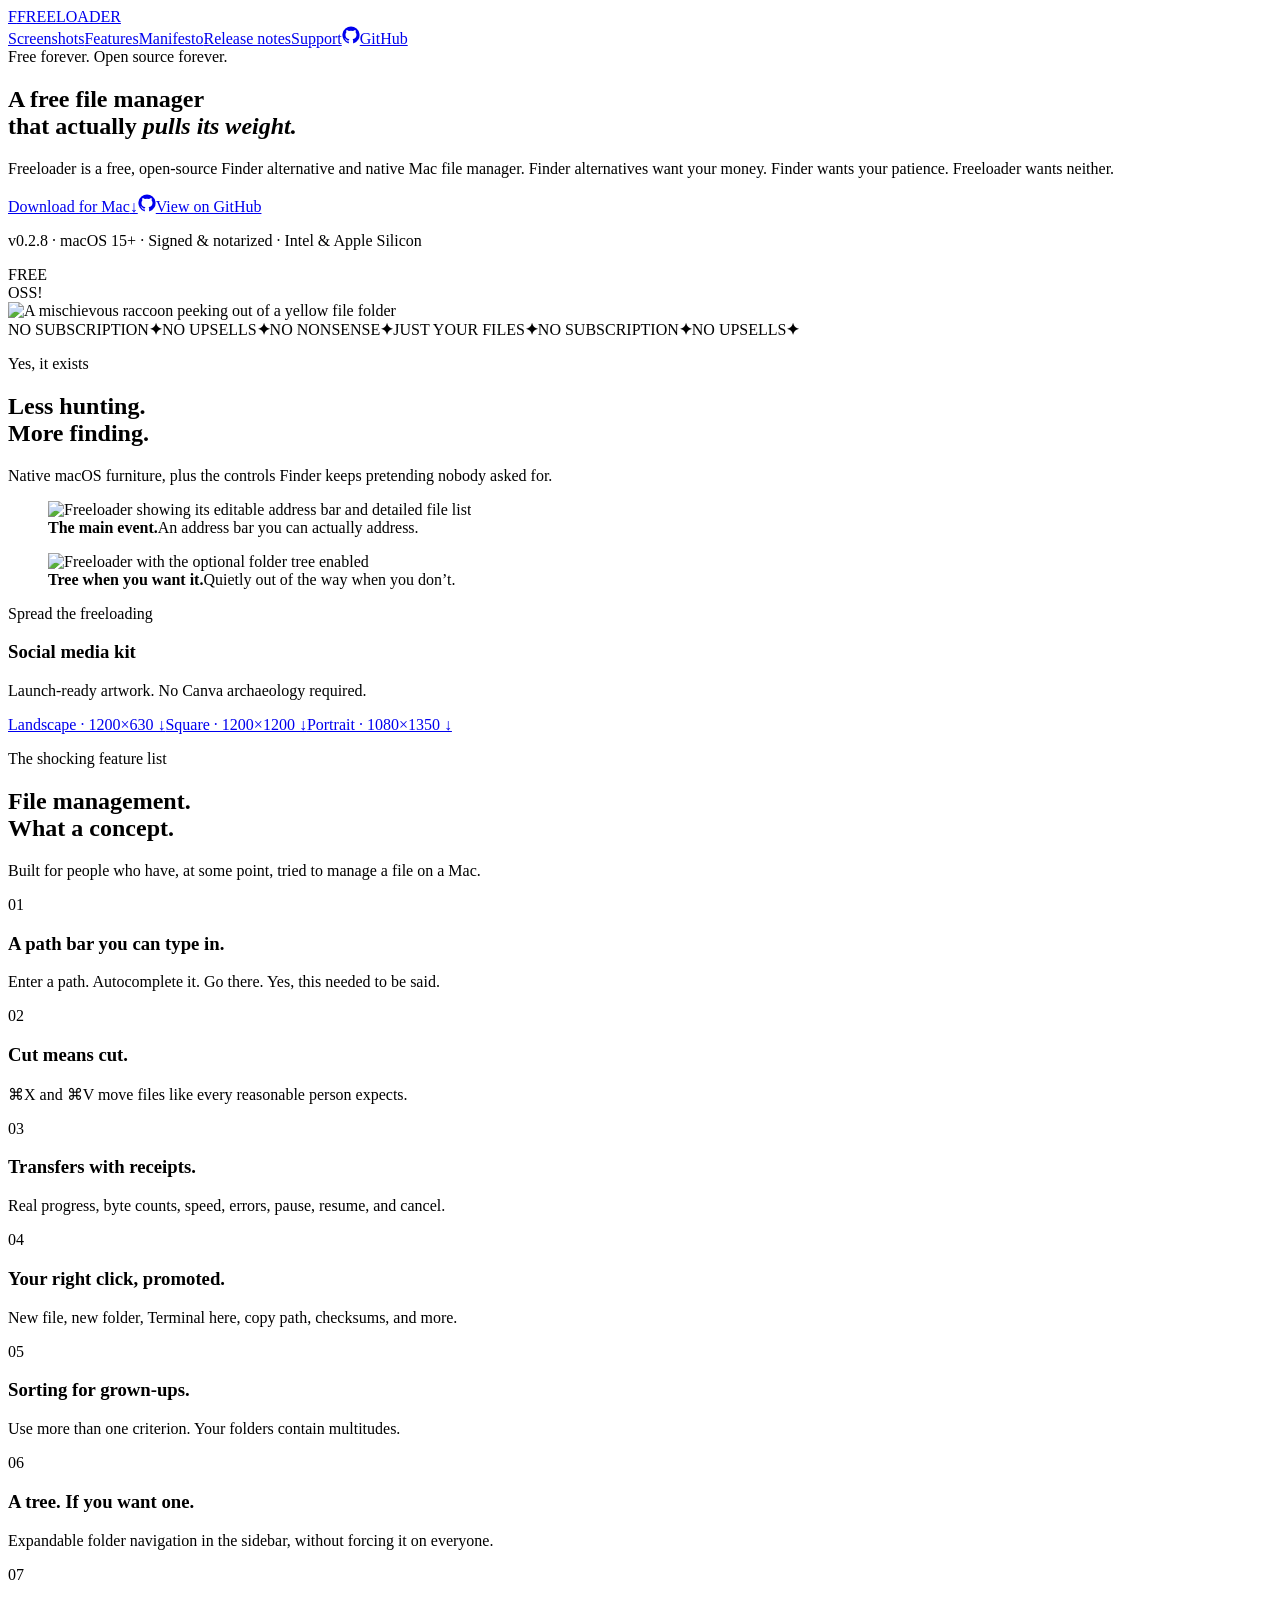
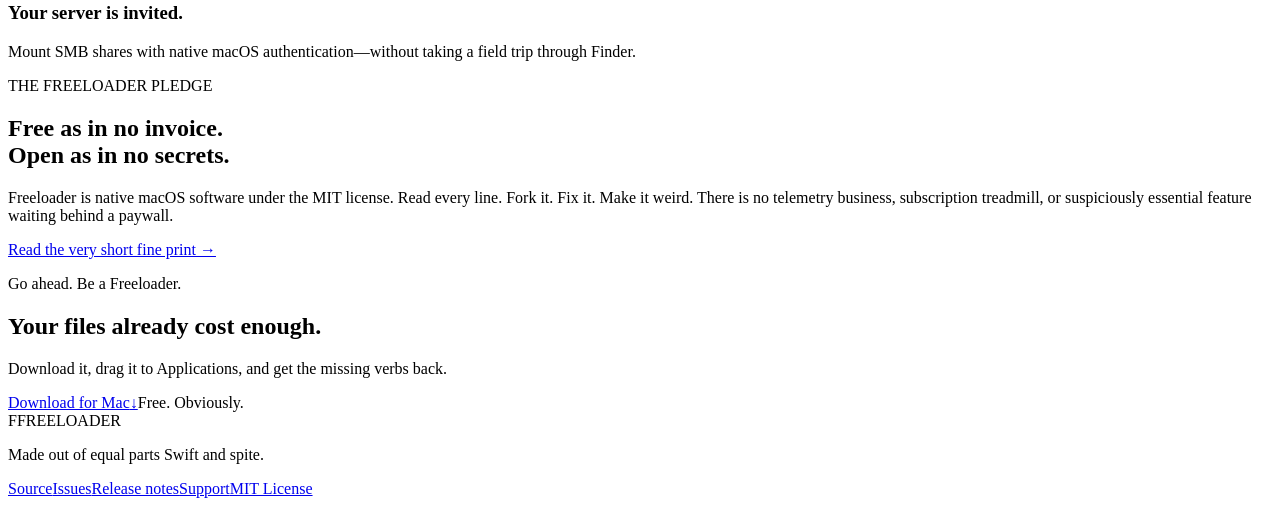
==== commit 4e427511: "Publish Freeloader 0.2.8 website" ====
--- a/index.html
+++ b/index.html
@@ -1 +1 @@
-<!DOCTYPE html><html lang="en"><head><meta charSet="utf-8"/><meta name="viewport" content="width=device-width, initial-scale=1"/><link rel="preload" href="/Freeloader/_next/static/media/797e433ab948586e-s.p.08e28id.o-okb.woff2" as="font" crossorigin="" type="font/woff2"/><link rel="preload" href="/Freeloader/_next/static/media/caa3a2e1cccd8315-s.p.09~u27dqhyhd6.woff2" as="font" crossorigin="" type="font/woff2"/><link rel="preload" href="/Freeloader/freeloader-icon-concept.png" as="image"/><link rel="preload" href="/Freeloader/screenshots/overview.png" as="image"/><link rel="preload" href="/Freeloader/screenshots/tree-view.png" as="image"/><link rel="stylesheet" href="/Freeloader/_next/static/chunks/0eq~.je_0mhds.css" data-precedence="next"/><link rel="preload" as="script" fetchPriority="low" href="/Freeloader/_next/static/chunks/15xrurgzs99gv.js"/><script src="/Freeloader/_next/static/chunks/00oeak7bh2hn8.js" async=""></script><script src="/Freeloader/_next/static/chunks/07lhk_q6pmm3r.js" async=""></script><script src="/Freeloader/_next/static/chunks/turbopack-16hxsfbi56046.js" async=""></script><script src="/Freeloader/_next/static/chunks/0dbhjjzl8qfwv.js" async=""></script><meta name="next-size-adjust" content=""/><title>Freeloader: Free Open-Source Finder Alternative for macOS</title><meta name="description" content="A fast, native Mac file manager with an editable path bar, real cut and paste, folder trees, detailed transfers, and no subscription."/><meta name="application-name" content="Freeloader"/><link rel="author" href="https://miguelrodriguez.net"/><meta name="author" content="Miguel Rodriguez"/><meta name="keywords" content="Finder alternative,Mac file manager,macOS file manager,open source Finder replacement,free Mac file manager,dual pane file manager Mac"/><meta name="creator" content="Miguel Rodriguez"/><meta name="publisher" content="Freeloader contributors"/><meta name="robots" content="index, follow"/><meta name="googlebot" content="index, follow, max-video-preview:-1, max-image-preview:large, max-snippet:-1"/><meta name="category" content="Utilities"/><link rel="canonical" href="https://kopitarfan.github.io/Freeloader/"/><meta property="og:title" content="Freeloader: Free Open-Source Finder Alternative for macOS"/><meta property="og:description" content="A fast, native Mac file manager with an editable path bar, real cut and paste, folder trees, detailed transfers, and no subscription."/><meta property="og:url" content="https://kopitarfan.github.io/Freeloader/"/><meta property="og:site_name" content="Freeloader"/><meta property="og:locale" content="en_US"/><meta property="og:image" content="https://kopitarfan.github.io/Freeloader/og-launch.png"/><meta property="og:image:width" content="1200"/><meta property="og:image:height" content="630"/><meta property="og:image:alt" content="Freeloader, the free open-source Finder alternative for macOS"/><meta property="og:type" content="website"/><meta name="twitter:card" content="summary_large_image"/><meta name="twitter:title" content="Freeloader: Free Open-Source Finder Alternative for macOS"/><meta name="twitter:description" content="A fast, native Mac file manager with an editable path bar, real cut and paste, folder trees, detailed transfers, and no subscription."/><meta name="twitter:image" content="https://kopitarfan.github.io/Freeloader/og-launch.png"/><link rel="icon" href="https://freeloader.friarpuck.chatgpt.site/freeloader-icon-concept.png"/><link rel="apple-touch-icon" href="https://freeloader.friarpuck.chatgpt.site/freeloader-icon-concept.png"/><script src="/Freeloader/_next/static/chunks/03~yq9q893hmn.js" noModule=""></script></head><body class="geist_a71539c9-module__T19VSG__variable geist_mono_8d43a2aa-module__8Li5zG__variable"><div hidden=""><!--$--><!--/$--></div><main><script type="application/ld+json">{"@context":"https://schema.org","@graph":[{"@type":"WebSite","@id":"https://kopitarfan.github.io/Freeloader/#website","name":"Freeloader","url":"https://kopitarfan.github.io/Freeloader/","description":"The official website for Freeloader, a free and open-source Finder alternative for macOS.","inLanguage":"en-US"},{"@type":"SoftwareApplication","@id":"https://kopitarfan.github.io/Freeloader/#software","name":"Freeloader","alternateName":"Freeloader File Manager","description":"A free, open-source, native Finder alternative and file manager for macOS.","url":"https://kopitarfan.github.io/Freeloader/","downloadUrl":"https://github.com/KopitarFan/Freeloader/releases/download/v0.2.7/Freeloader-0.2.7.dmg","codeRepository":"https://github.com/KopitarFan/Freeloader","softwareVersion":"0.2.7","operatingSystem":"macOS 15 or newer","applicationCategory":"UtilitiesApplication","applicationSubCategory":"File Manager","license":"https://github.com/KopitarFan/Freeloader/blob/main/LICENSE","image":"https://kopitarfan.github.io/Freeloader/og-launch.png","screenshot":["https://kopitarfan.github.io/Freeloader/screenshots/overview.png","https://kopitarfan.github.io/Freeloader/screenshots/tree-view.png"],"author":{"@type":"Person","name":"Miguel Rodriguez","url":"https://miguelrodriguez.net"},"offers":{"@type":"Offer","price":"0","priceCurrency":"USD","availability":"https://schema.org/InStock"}}]}</script><nav class="nav shell" aria-label="Main navigation"><a class="wordmark" href="#top" aria-label="Freeloader home"><span class="wordmark-mark">F</span><span>FREELOADER</span></a><div class="nav-links"><a href="#screenshots">Screenshots</a><a href="#features">Features</a><a href="#manifesto">Manifesto</a><a href="/Freeloader/releases/">Release notes</a><a href="mailto:miguel@miguelrodriguez.net">Support</a><a class="github-link" href="https://github.com/KopitarFan/Freeloader"><svg aria-hidden="true" viewBox="0 0 24 24" width="18" height="18"><path fill="currentColor" d="M12 .7A11.5 11.5 0 0 0 8.36 23.1c.58.11.79-.25.79-.56v-2.02c-3.22.7-3.9-1.37-3.9-1.37-.53-1.34-1.29-1.7-1.29-1.7-1.05-.72.08-.7.08-.7 1.16.08 1.77 1.2 1.77 1.2 1.04 1.77 2.71 1.26 3.37.96.1-.75.4-1.26.73-1.55-2.57-.29-5.27-1.29-5.27-5.69 0-1.26.45-2.29 1.19-3.1-.12-.29-.52-1.47.11-3.06 0 0 .97-.31 3.16 1.18a10.98 10.98 0 0 1 5.76 0c2.19-1.49 3.15-1.18 3.15-1.18.63 1.59.23 2.77.11 3.06.74.81 1.19 1.84 1.19 3.1 0 4.41-2.71 5.39-5.29 5.68.42.36.79 1.06.79 2.14v3.05c0 .31.21.68.8.56A11.5 11.5 0 0 0 12 .7Z"></path></svg>GitHub</a></div></nav><section class="hero shell" id="top"><div class="hero-copy"><div class="eyebrow"><span class="status-dot"></span>Free forever. Open source forever.</div><h1>A free file manager<br/>that actually <em>pulls its weight.</em></h1><p class="hero-lede">Freeloader is a free, open-source Finder alternative and native Mac file manager. Finder alternatives want your money. Finder wants your patience. Freeloader wants neither.</p><div class="hero-actions"><a class="button button-primary" href="https://github.com/KopitarFan/Freeloader/releases/download/v0.2.7/Freeloader-0.2.7.dmg">Download for Mac<span aria-hidden="true">↓</span></a><a class="button button-secondary" href="https://github.com/KopitarFan/Freeloader"><svg aria-hidden="true" viewBox="0 0 24 24" width="18" height="18"><path fill="currentColor" d="M12 .7A11.5 11.5 0 0 0 8.36 23.1c.58.11.79-.25.79-.56v-2.02c-3.22.7-3.9-1.37-3.9-1.37-.53-1.34-1.29-1.7-1.29-1.7-1.05-.72.08-.7.08-.7 1.16.08 1.77 1.2 1.77 1.2 1.04 1.77 2.71 1.26 3.37.96.1-.75.4-1.26.73-1.55-2.57-.29-5.27-1.29-5.27-5.69 0-1.26.45-2.29 1.19-3.1-.12-.29-.52-1.47.11-3.06 0 0 .97-.31 3.16 1.18a10.98 10.98 0 0 1 5.76 0c2.19-1.49 3.15-1.18 3.15-1.18.63 1.59.23 2.77.11 3.06.74.81 1.19 1.84 1.19 3.1 0 4.41-2.71 5.39-5.29 5.68.42.36.79 1.06.79 2.14v3.05c0 .31.21.68.8.56A11.5 11.5 0 0 0 12 .7Z"></path></svg>View on GitHub</a></div><p class="download-note">v0.2.7 · macOS 15+ · Signed &amp; notarized · Intel &amp; Apple Silicon</p></div><div class="mascot-wrap" aria-label="Freeloader raccoon mascot"><div class="mascot-orbit orbit-one"></div><div class="mascot-orbit orbit-two"></div><div class="sticker sticker-free">FREE</div><div class="sticker sticker-oss">OSS!</div><img class="mascot" src="/Freeloader/freeloader-icon-concept.png" alt="A mischievous raccoon peeking out of a yellow file folder" width="760" height="760"/></div></section><section class="ticker" aria-label="Freeloader promises"><div><span>NO SUBSCRIPTION</span><b>✦</b><span>NO UPSELLS</span><b>✦</b><span>NO NONSENSE</span><b>✦</b><span>JUST YOUR FILES</span><b>✦</b><span>NO SUBSCRIPTION</span><b>✦</b><span>NO UPSELLS</span><b>✦</b></div></section><section class="showcase shell section" id="screenshots"><div class="showcase-heading"><p class="kicker">Yes, it exists</p><h2>Less hunting.<br/>More finding.</h2><p>Native macOS furniture, plus the controls Finder keeps pretending nobody asked for.</p></div><div class="screenshot-grid"><figure class="screenshot-card screenshot-card-wide"><img src="/Freeloader/screenshots/overview.png" alt="Freeloader showing its editable address bar and detailed file list" width="900" height="532"/><figcaption><strong>The main event.</strong>An address bar you can actually address.</figcaption></figure><figure class="screenshot-card"><img src="/Freeloader/screenshots/tree-view.png" alt="Freeloader with the optional folder tree enabled" width="900" height="532"/><figcaption><strong>Tree when you want it.</strong>Quietly out of the way when you don’t.</figcaption></figure></div><div class="social-kit"><div><p class="kicker">Spread the freeloading</p><h3>Social media kit</h3><p>Launch-ready artwork. No Canva archaeology required.</p></div><div class="social-links"><a href="/Freeloader/social/freeloader-launch-landscape.png" download="">Landscape · 1200×630 ↓</a><a href="/Freeloader/social/freeloader-square.png" download="">Square · 1200×1200 ↓</a><a href="/Freeloader/social/freeloader-portrait.png" download="">Portrait · 1080×1350 ↓</a></div></div></section><section class="features shell section" id="features"><div class="section-heading"><p class="kicker">The shocking feature list</p><h2>File management.<br/>What a concept.</h2><p>Built for people who have, at some point, tried to manage a file on a Mac.</p></div><div class="feature-grid"><article class="feature-card"><span class="feature-number">01</span><h3>A path bar you can type in.</h3><p>Enter a path. Autocomplete it. Go there. Yes, this needed to be said.</p></article><article class="feature-card"><span class="feature-number">02</span><h3>Cut means cut.</h3><p>⌘X and ⌘V move files like every reasonable person expects.</p></article><article class="feature-card"><span class="feature-number">03</span><h3>Transfers with receipts.</h3><p>Real progress, byte counts, speed, errors, pause, resume, and cancel.</p></article><article class="feature-card"><span class="feature-number">04</span><h3>Your right click, promoted.</h3><p>New file, new folder, Terminal here, copy path, checksums, and more.</p></article><article class="feature-card"><span class="feature-number">05</span><h3>Sorting for grown-ups.</h3><p>Use more than one criterion. Your folders contain multitudes.</p></article><article class="feature-card"><span class="feature-number">06</span><h3>A tree. If you want one.</h3><p>Expandable folder navigation in the sidebar, without forcing it on everyone.</p></article><article class="feature-card"><span class="feature-number">07</span><h3>Your server is invited.</h3><p>Mount SMB shares with native macOS authentication—without taking a field trip through Finder.</p></article></div></section><section class="manifesto-wrap" id="manifesto"><div class="manifesto shell"><div class="manifesto-label">THE FREELOADER PLEDGE</div><div class="manifesto-copy"><h2>Free as in no invoice.<br/>Open as in no secrets.</h2><p>Freeloader is native macOS software under the MIT license. Read every line. Fork it. Fix it. Make it weird. There is no telemetry business, subscription treadmill, or suspiciously essential feature waiting behind a paywall.</p><a href="https://github.com/KopitarFan/Freeloader/blob/main/LICENSE">Read the very short fine print →</a></div></div></section><section class="download shell section"><div class="download-card"><div><p class="kicker">Go ahead. Be a Freeloader.</p><h2>Your files already cost enough.</h2><p>Download it, drag it to Applications, and get the missing verbs back.</p></div><div class="download-actions"><a class="button button-primary button-large" href="https://github.com/KopitarFan/Freeloader/releases/download/v0.2.7/Freeloader-0.2.7.dmg">Download for Mac<span aria-hidden="true">↓</span></a><span>Free. Obviously.</span></div></div></section><footer class="footer shell"><div class="wordmark"><span class="wordmark-mark">F</span><span>FREELOADER</span></div><p>Made out of equal parts Swift and spite.</p><div><a href="https://github.com/KopitarFan/Freeloader">Source</a><a href="https://github.com/KopitarFan/Freeloader/issues">Issues</a><a href="/Freeloader/releases/">Release notes</a><a href="mailto:miguel@miguelrodriguez.net">Support</a><a href="https://github.com/KopitarFan/Freeloader/blob/main/LICENSE">MIT License</a></div></footer></main><!--$--><!--/$--><script src="/Freeloader/_next/static/chunks/15xrurgzs99gv.js" id="_R_" async=""></script><script>(self.__next_f=self.__next_f||[]).push([0])</script><script>self.__next_f.push([1,"1:\"$Sreact.fragment\"\n2:I[39756,[\"/Freeloader/_next/static/chunks/0dbhjjzl8qfwv.js\"],\"default\"]\n3:I[37457,[\"/Freeloader/_next/static/chunks/0dbhjjzl8qfwv.js\"],\"default\"]\nf:I[68027,[\"/Freeloader/_next/static/chunks/0dbhjjzl8qfwv.js\"],\"default\",1]\n:HL[\"/Freeloader/_next/static/chunks/0eq~.je_0mhds.css\",\"style\"]\n:HL[\"/Freeloader/_next/static/media/797e433ab948586e-s.p.08e28id.o-okb.woff2\",\"font\",{\"crossOrigin\":\"\",\"type\":\"font/woff2\"}]\n:HL[\"/Freeloader/_next/static/media/caa3a2e1cccd8315-s.p.09~u27dqhyhd6.woff2\",\"font\",{\"crossOrigin\":\"\",\"type\":\"font/woff2\"}]\n4:T579,"])</script><script>self.__next_f.push([1,"{\"@context\":\"https://schema.org\",\"@graph\":[{\"@type\":\"WebSite\",\"@id\":\"https://kopitarfan.github.io/Freeloader/#website\",\"name\":\"Freeloader\",\"url\":\"https://kopitarfan.github.io/Freeloader/\",\"description\":\"The official website for Freeloader, a free and open-source Finder alternative for macOS.\",\"inLanguage\":\"en-US\"},{\"@type\":\"SoftwareApplication\",\"@id\":\"https://kopitarfan.github.io/Freeloader/#software\",\"name\":\"Freeloader\",\"alternateName\":\"Freeloader File Manager\",\"description\":\"A free, open-source, native Finder alternative and file manager for macOS.\",\"url\":\"https://kopitarfan.github.io/Freeloader/\",\"downloadUrl\":\"https://github.com/KopitarFan/Freeloader/releases/download/v0.2.7/Freeloader-0.2.7.dmg\",\"codeRepository\":\"https://github.com/KopitarFan/Freeloader\",\"softwareVersion\":\"0.2.7\",\"operatingSystem\":\"macOS 15 or newer\",\"applicationCategory\":\"UtilitiesApplication\",\"applicationSubCategory\":\"File Manager\",\"license\":\"https://github.com/KopitarFan/Freeloader/blob/main/LICENSE\",\"image\":\"https://kopitarfan.github.io/Freeloader/og-launch.png\",\"screenshot\":[\"https://kopitarfan.github.io/Freeloader/screenshots/overview.png\",\"https://kopitarfan.github.io/Freeloader/screenshots/tree-view.png\"],\"author\":{\"@type\":\"Person\",\"name\":\"Miguel Rodriguez\",\"url\":\"https://miguelrodriguez.net\"},\"offers\":{\"@type\":\"Offer\",\"price\":\"0\",\"priceCurrency\":\"USD\",\"availability\":\"https://schema.org/InStock\"}}]}"])</script><script>self.__next_f.push([1,"0:{\"P\":null,\"c\":[\"\",\"\"],\"q\":\"\",\"i\":false,\"f\":[[[\"\",{\"children\":[\"__PAGE__\",{}]},\"$undefined\",\"$undefined\",16],[[\"$\",\"$1\",\"c\",{\"children\":[[[\"$\",\"link\",\"0\",{\"rel\":\"stylesheet\",\"href\":\"/Freeloader/_next/static/chunks/0eq~.je_0mhds.css\",\"precedence\":\"next\",\"crossOrigin\":\"$undefined\",\"nonce\":\"$undefined\"}],[\"$\",\"script\",\"script-0\",{\"src\":\"/Freeloader/_next/static/chunks/0dbhjjzl8qfwv.js\",\"async\":true,\"nonce\":\"$undefined\"}]],[\"$\",\"html\",null,{\"lang\":\"en\",\"children\":[\"$\",\"body\",null,{\"className\":\"geist_a71539c9-module__T19VSG__variable geist_mono_8d43a2aa-module__8Li5zG__variable\",\"children\":[\"$\",\"$L2\",null,{\"parallelRouterKey\":\"children\",\"error\":\"$undefined\",\"errorStyles\":\"$undefined\",\"errorScripts\":\"$undefined\",\"template\":[\"$\",\"$L3\",null,{}],\"templateStyles\":\"$undefined\",\"templateScripts\":\"$undefined\",\"notFound\":[[[\"$\",\"title\",null,{\"children\":\"404: This page could not be found.\"}],[\"$\",\"div\",null,{\"style\":{\"fontFamily\":\"system-ui,\\\"Segoe UI\\\",Roboto,Helvetica,Arial,sans-serif,\\\"Apple Color Emoji\\\",\\\"Segoe UI Emoji\\\"\",\"height\":\"100vh\",\"textAlign\":\"center\",\"display\":\"flex\",\"flexDirection\":\"column\",\"alignItems\":\"center\",\"justifyContent\":\"center\"},\"children\":[\"$\",\"div\",null,{\"children\":[[\"$\",\"style\",null,{\"dangerouslySetInnerHTML\":{\"__html\":\"body{color:#000;background:#fff;margin:0}.next-error-h1{border-right:1px solid rgba(0,0,0,.3)}@media (prefers-color-scheme:dark){body{color:#fff;background:#000}.next-error-h1{border-right:1px solid rgba(255,255,255,.3)}}\"}}],[\"$\",\"h1\",null,{\"className\":\"next-error-h1\",\"style\":{\"display\":\"inline-block\",\"margin\":\"0 20px 0 0\",\"padding\":\"0 23px 0 0\",\"fontSize\":24,\"fontWeight\":500,\"verticalAlign\":\"top\",\"lineHeight\":\"49px\"},\"children\":404}],[\"$\",\"div\",null,{\"style\":{\"display\":\"inline-block\"},\"children\":[\"$\",\"h2\",null,{\"style\":{\"fontSize\":14,\"fontWeight\":400,\"lineHeight\":\"49px\",\"margin\":0},\"children\":\"This page could not be found.\"}]}]]}]}]],[]],\"forbidden\":\"$undefined\",\"unauthorized\":\"$undefined\"}]}]}]]}],{\"children\":[[\"$\",\"$1\",\"c\",{\"children\":[[\"$\",\"main\",null,{\"children\":[[\"$\",\"script\",null,{\"type\":\"application/ld+json\",\"dangerouslySetInnerHTML\":{\"__html\":\"$4\"}}],[\"$\",\"nav\",null,{\"className\":\"nav shell\",\"aria-label\":\"Main navigation\",\"children\":[[\"$\",\"a\",null,{\"className\":\"wordmark\",\"href\":\"#top\",\"aria-label\":\"Freeloader home\",\"children\":[[\"$\",\"span\",null,{\"className\":\"wordmark-mark\",\"children\":\"F\"}],[\"$\",\"span\",null,{\"children\":\"FREELOADER\"}]]}],[\"$\",\"div\",null,{\"className\":\"nav-links\",\"children\":[[\"$\",\"a\",null,{\"href\":\"#screenshots\",\"children\":\"Screenshots\"}],[\"$\",\"a\",null,{\"href\":\"#features\",\"children\":\"Features\"}],[\"$\",\"a\",null,{\"href\":\"#manifesto\",\"children\":\"Manifesto\"}],[\"$\",\"a\",null,{\"href\":\"/Freeloader/releases/\",\"children\":\"Release notes\"}],[\"$\",\"a\",null,{\"href\":\"mailto:miguel@miguelrodriguez.net\",\"children\":\"Support\"}],\"$L5\"]}]]}],\"$L6\",\"$L7\",\"$L8\",\"$L9\",\"$La\",\"$Lb\",\"$Lc\"]}],null,\"$Ld\"]}],{},null,false,null]},null,false,null],\"$Le\",false]],\"m\":\"$undefined\",\"G\":[\"$f\",[\"$L10\"]],\"S\":true,\"h\":null,\"s\":\"$undefined\",\"l\":\"$undefined\",\"p\":\"$undefined\",\"d\":\"$undefined\",\"b\":\"1q4M8_hKwBqzKnXW3G1Od\"}\n"])</script><script>self.__next_f.push([1,"11:I[97367,[\"/Freeloader/_next/static/chunks/0dbhjjzl8qfwv.js\"],\"OutletBoundary\"]\n12:\"$Sreact.suspense\"\n14:I[97367,[\"/Freeloader/_next/static/chunks/0dbhjjzl8qfwv.js\"],\"ViewportBoundary\"]\n16:I[97367,[\"/Freeloader/_next/static/chunks/0dbhjjzl8qfwv.js\"],\"MetadataBoundary\"]\n:HL[\"/Freeloader/freeloader-icon-concept.png\",\"image\"]\n:HL[\"/Freeloader/screenshots/overview.png\",\"image\"]\n:HL[\"/Freeloader/screenshots/tree-view.png\",\"image\"]\n5:[\"$\",\"a\",null,{\"className\":\"github-link\",\"href\":\"https://github.com/KopitarFan/Freeloader\",\"children\":[[\"$\",\"svg\",null,{\"aria-hidden\":\"true\",\"viewBox\":\"0 0 24 24\",\"width\":\"18\",\"height\":\"18\",\"children\":[\"$\",\"path\",null,{\"fill\":\"currentColor\",\"d\":\"M12 .7A11.5 11.5 0 0 0 8.36 23.1c.58.11.79-.25.79-.56v-2.02c-3.22.7-3.9-1.37-3.9-1.37-.53-1.34-1.29-1.7-1.29-1.7-1.05-.72.08-.7.08-.7 1.16.08 1.77 1.2 1.77 1.2 1.04 1.77 2.71 1.26 3.37.96.1-.75.4-1.26.73-1.55-2.57-.29-5.27-1.29-5.27-5.69 0-1.26.45-2.29 1.19-3.1-.12-.29-.52-1.47.11-3.06 0 0 .97-.31 3.16 1.18a10.98 10.98 0 0 1 5.76 0c2.19-1.49 3.15-1.18 3.15-1.18.63 1.59.23 2.77.11 3.06.74.81 1.19 1.84 1.19 3.1 0 4.41-2.71 5.39-5.29 5.68.42.36.79 1.06.79 2.14v3.05c0 .31.21.68.8.56A11.5 11.5 0 0 0 12 .7Z\"}]}],\"GitHub\"]}]\n"])</script><script>self.__next_f.push([1,"6:[\"$\",\"section\",null,{\"className\":\"hero shell\",\"id\":\"top\",\"children\":[[\"$\",\"div\",null,{\"className\":\"hero-copy\",\"children\":[[\"$\",\"div\",null,{\"className\":\"eyebrow\",\"children\":[[\"$\",\"span\",null,{\"className\":\"status-dot\"}],\"Free forever. Open source forever.\"]}],[\"$\",\"h1\",null,{\"children\":[\"A free file manager\",[\"$\",\"br\",null,{}],\"that actually \",[\"$\",\"em\",null,{\"children\":\"pulls its weight.\"}]]}],[\"$\",\"p\",null,{\"className\":\"hero-lede\",\"children\":\"Freeloader is a free, open-source Finder alternative and native Mac file manager. Finder alternatives want your money. Finder wants your patience. Freeloader wants neither.\"}],[\"$\",\"div\",null,{\"className\":\"hero-actions\",\"children\":[[\"$\",\"a\",null,{\"className\":\"button button-primary\",\"href\":\"https://github.com/KopitarFan/Freeloader/releases/download/v0.2.7/Freeloader-0.2.7.dmg\",\"children\":[\"Download for Mac\",[\"$\",\"span\",null,{\"aria-hidden\":\"true\",\"children\":\"↓\"}]]}],[\"$\",\"a\",null,{\"className\":\"button button-secondary\",\"href\":\"https://github.com/KopitarFan/Freeloader\",\"children\":[[\"$\",\"svg\",null,{\"aria-hidden\":\"true\",\"viewBox\":\"0 0 24 24\",\"width\":\"18\",\"height\":\"18\",\"children\":[\"$\",\"path\",null,{\"fill\":\"currentColor\",\"d\":\"M12 .7A11.5 11.5 0 0 0 8.36 23.1c.58.11.79-.25.79-.56v-2.02c-3.22.7-3.9-1.37-3.9-1.37-.53-1.34-1.29-1.7-1.29-1.7-1.05-.72.08-.7.08-.7 1.16.08 1.77 1.2 1.77 1.2 1.04 1.77 2.71 1.26 3.37.96.1-.75.4-1.26.73-1.55-2.57-.29-5.27-1.29-5.27-5.69 0-1.26.45-2.29 1.19-3.1-.12-.29-.52-1.47.11-3.06 0 0 .97-.31 3.16 1.18a10.98 10.98 0 0 1 5.76 0c2.19-1.49 3.15-1.18 3.15-1.18.63 1.59.23 2.77.11 3.06.74.81 1.19 1.84 1.19 3.1 0 4.41-2.71 5.39-5.29 5.68.42.36.79 1.06.79 2.14v3.05c0 .31.21.68.8.56A11.5 11.5 0 0 0 12 .7Z\"}]}],\"View on GitHub\"]}]]}],[\"$\",\"p\",null,{\"className\":\"download-note\",\"children\":\"v0.2.7 · macOS 15+ · Signed \u0026 notarized · Intel \u0026 Apple Silicon\"}]]}],[\"$\",\"div\",null,{\"className\":\"mascot-wrap\",\"aria-label\":\"Freeloader raccoon mascot\",\"children\":[[\"$\",\"div\",null,{\"className\":\"mascot-orbit orbit-one\"}],[\"$\",\"div\",null,{\"className\":\"mascot-orbit orbit-two\"}],[\"$\",\"div\",null,{\"className\":\"sticker sticker-free\",\"children\":\"FREE\"}],[\"$\",\"div\",null,{\"className\":\"sticker sticker-oss\",\"children\":\"OSS!\"}],[\"$\",\"img\",null,{\"className\":\"mascot\",\"src\":\"/Freeloader/freeloader-icon-concept.png\",\"alt\":\"A mischievous raccoon peeking out of a yellow file folder\",\"width\":760,\"height\":760}]]}]]}]\n"])</script><script>self.__next_f.push([1,"7:[\"$\",\"section\",null,{\"className\":\"ticker\",\"aria-label\":\"Freeloader promises\",\"children\":[\"$\",\"div\",null,{\"children\":[[\"$\",\"span\",null,{\"children\":\"NO SUBSCRIPTION\"}],[\"$\",\"b\",null,{\"children\":\"✦\"}],[\"$\",\"span\",null,{\"children\":\"NO UPSELLS\"}],[\"$\",\"b\",null,{\"children\":\"✦\"}],[\"$\",\"span\",null,{\"children\":\"NO NONSENSE\"}],[\"$\",\"b\",null,{\"children\":\"✦\"}],[\"$\",\"span\",null,{\"children\":\"JUST YOUR FILES\"}],[\"$\",\"b\",null,{\"children\":\"✦\"}],[\"$\",\"span\",null,{\"children\":\"NO SUBSCRIPTION\"}],[\"$\",\"b\",null,{\"children\":\"✦\"}],[\"$\",\"span\",null,{\"children\":\"NO UPSELLS\"}],[\"$\",\"b\",null,{\"children\":\"✦\"}]]}]}]\n"])</script><script>self.__next_f.push([1,"8:[\"$\",\"section\",null,{\"className\":\"showcase shell section\",\"id\":\"screenshots\",\"children\":[[\"$\",\"div\",null,{\"className\":\"showcase-heading\",\"children\":[[\"$\",\"p\",null,{\"className\":\"kicker\",\"children\":\"Yes, it exists\"}],[\"$\",\"h2\",null,{\"children\":[\"Less hunting.\",[\"$\",\"br\",null,{}],\"More finding.\"]}],[\"$\",\"p\",null,{\"children\":\"Native macOS furniture, plus the controls Finder keeps pretending nobody asked for.\"}]]}],[\"$\",\"div\",null,{\"className\":\"screenshot-grid\",\"children\":[[\"$\",\"figure\",null,{\"className\":\"screenshot-card screenshot-card-wide\",\"children\":[[\"$\",\"img\",null,{\"src\":\"/Freeloader/screenshots/overview.png\",\"alt\":\"Freeloader showing its editable address bar and detailed file list\",\"width\":900,\"height\":532}],[\"$\",\"figcaption\",null,{\"children\":[[\"$\",\"strong\",null,{\"children\":\"The main event.\"}],\"An address bar you can actually address.\"]}]]}],[\"$\",\"figure\",null,{\"className\":\"screenshot-card\",\"children\":[[\"$\",\"img\",null,{\"src\":\"/Freeloader/screenshots/tree-view.png\",\"alt\":\"Freeloader with the optional folder tree enabled\",\"width\":900,\"height\":532}],[\"$\",\"figcaption\",null,{\"children\":[[\"$\",\"strong\",null,{\"children\":\"Tree when you want it.\"}],\"Quietly out of the way when you don’t.\"]}]]}]]}],[\"$\",\"div\",null,{\"className\":\"social-kit\",\"children\":[[\"$\",\"div\",null,{\"children\":[[\"$\",\"p\",null,{\"className\":\"kicker\",\"children\":\"Spread the freeloading\"}],[\"$\",\"h3\",null,{\"children\":\"Social media kit\"}],[\"$\",\"p\",null,{\"children\":\"Launch-ready artwork. No Canva archaeology required.\"}]]}],[\"$\",\"div\",null,{\"className\":\"social-links\",\"children\":[[\"$\",\"a\",null,{\"href\":\"/Freeloader/social/freeloader-launch-landscape.png\",\"download\":true,\"children\":\"Landscape · 1200×630 ↓\"}],[\"$\",\"a\",null,{\"href\":\"/Freeloader/social/freeloader-square.png\",\"download\":true,\"children\":\"Square · 1200×1200 ↓\"}],[\"$\",\"a\",null,{\"href\":\"/Freeloader/social/freeloader-portrait.png\",\"download\":true,\"children\":\"Portrait · 1080×1350 ↓\"}]]}]]}]]}]\n"])</script><script>self.__next_f.push([1,"9:[\"$\",\"section\",null,{\"className\":\"features shell section\",\"id\":\"features\",\"children\":[[\"$\",\"div\",null,{\"className\":\"section-heading\",\"children\":[[\"$\",\"p\",null,{\"className\":\"kicker\",\"children\":\"The shocking feature list\"}],[\"$\",\"h2\",null,{\"children\":[\"File management.\",[\"$\",\"br\",null,{}],\"What a concept.\"]}],[\"$\",\"p\",null,{\"children\":\"Built for people who have, at some point, tried to manage a file on a Mac.\"}]]}],[\"$\",\"div\",null,{\"className\":\"feature-grid\",\"children\":[[\"$\",\"article\",\"01\",{\"className\":\"feature-card\",\"children\":[[\"$\",\"span\",null,{\"className\":\"feature-number\",\"children\":\"01\"}],[\"$\",\"h3\",null,{\"children\":\"A path bar you can type in.\"}],[\"$\",\"p\",null,{\"children\":\"Enter a path. Autocomplete it. Go there. Yes, this needed to be said.\"}]]}],[\"$\",\"article\",\"02\",{\"className\":\"feature-card\",\"children\":[[\"$\",\"span\",null,{\"className\":\"feature-number\",\"children\":\"02\"}],[\"$\",\"h3\",null,{\"children\":\"Cut means cut.\"}],[\"$\",\"p\",null,{\"children\":\"⌘X and ⌘V move files like every reasonable person expects.\"}]]}],[\"$\",\"article\",\"03\",{\"className\":\"feature-card\",\"children\":[[\"$\",\"span\",null,{\"className\":\"feature-number\",\"children\":\"03\"}],[\"$\",\"h3\",null,{\"children\":\"Transfers with receipts.\"}],[\"$\",\"p\",null,{\"children\":\"Real progress, byte counts, speed, errors, pause, resume, and cancel.\"}]]}],[\"$\",\"article\",\"04\",{\"className\":\"feature-card\",\"children\":[[\"$\",\"span\",null,{\"className\":\"feature-number\",\"children\":\"04\"}],[\"$\",\"h3\",null,{\"children\":\"Your right click, promoted.\"}],[\"$\",\"p\",null,{\"children\":\"New file, new folder, Terminal here, copy path, checksums, and more.\"}]]}],[\"$\",\"article\",\"05\",{\"className\":\"feature-card\",\"children\":[[\"$\",\"span\",null,{\"className\":\"feature-number\",\"children\":\"05\"}],[\"$\",\"h3\",null,{\"children\":\"Sorting for grown-ups.\"}],[\"$\",\"p\",null,{\"children\":\"Use more than one criterion. Your folders contain multitudes.\"}]]}],[\"$\",\"article\",\"06\",{\"className\":\"feature-card\",\"children\":[[\"$\",\"span\",null,{\"className\":\"feature-number\",\"children\":\"06\"}],[\"$\",\"h3\",null,{\"children\":\"A tree. If you want one.\"}],[\"$\",\"p\",null,{\"children\":\"Expandable folder navigation in the sidebar, without forcing it on everyone.\"}]]}],[\"$\",\"article\",\"07\",{\"className\":\"feature-card\",\"children\":[[\"$\",\"span\",null,{\"className\":\"feature-number\",\"children\":\"07\"}],[\"$\",\"h3\",null,{\"children\":\"Your server is invited.\"}],[\"$\",\"p\",null,{\"children\":\"Mount SMB shares with native macOS authentication—without taking a field trip through Finder.\"}]]}]]}]]}]\n"])</script><script>self.__next_f.push([1,"a:[\"$\",\"section\",null,{\"className\":\"manifesto-wrap\",\"id\":\"manifesto\",\"children\":[\"$\",\"div\",null,{\"className\":\"manifesto shell\",\"children\":[[\"$\",\"div\",null,{\"className\":\"manifesto-label\",\"children\":\"THE FREELOADER PLEDGE\"}],[\"$\",\"div\",null,{\"className\":\"manifesto-copy\",\"children\":[[\"$\",\"h2\",null,{\"children\":[\"Free as in no invoice.\",[\"$\",\"br\",null,{}],\"Open as in no secrets.\"]}],[\"$\",\"p\",null,{\"children\":\"Freeloader is native macOS software under the MIT license. Read every line. Fork it. Fix it. Make it weird. There is no telemetry business, subscription treadmill, or suspiciously essential feature waiting behind a paywall.\"}],[\"$\",\"a\",null,{\"href\":\"https://github.com/KopitarFan/Freeloader/blob/main/LICENSE\",\"children\":\"Read the very short fine print →\"}]]}]]}]}]\nb:[\"$\",\"section\",null,{\"className\":\"download shell section\",\"children\":[\"$\",\"div\",null,{\"className\":\"download-card\",\"children\":[[\"$\",\"div\",null,{\"children\":[[\"$\",\"p\",null,{\"className\":\"kicker\",\"children\":\"Go ahead. Be a Freeloader.\"}],[\"$\",\"h2\",null,{\"children\":\"Your files already cost enough.\"}],[\"$\",\"p\",null,{\"children\":\"Download it, drag it to Applications, and get the missing verbs back.\"}]]}],[\"$\",\"div\",null,{\"className\":\"download-actions\",\"children\":[[\"$\",\"a\",null,{\"className\":\"button button-primary button-large\",\"href\":\"https://github.com/KopitarFan/Freeloader/releases/download/v0.2.7/Freeloader-0.2.7.dmg\",\"children\":[\"Download for Mac\",[\"$\",\"span\",null,{\"aria-hidden\":\"true\",\"children\":\"↓\"}]]}],[\"$\",\"span\",null,{\"children\":\"Free. Obviously.\"}]]}]]}]}]\nc:[\"$\",\"footer\",null,{\"className\":\"footer shell\",\"children\":[[\"$\",\"div\",null,{\"className\":\"wordmark\",\"children\":[[\"$\",\"span\",null,{\"className\":\"wordmark-mark\",\"children\":\"F\"}],[\"$\",\"span\",null,{\"children\":\"FREELOADER\"}]]}],[\"$\",\"p\",null,{\"children\":\"Made out of equal parts Swift and spite.\"}],[\"$\",\"div\",null,{\"children\":[[\"$\",\"a\",null,{\"href\":\"https://github.com/KopitarFan/Freeloader\",\"children\":\"Source\"}],[\"$\",\"a\",null,{\"href\":\"https://github.com/KopitarFan/Freeloader/issues\",\"children\":\"Issues\"}],[\"$\",\"a\",null,{\"href\":\"/Freeloader/releases/\",\"children\":\"Release notes\"}],[\"$\",\"a\",null,{\"href\":\"mailto:miguel@miguelrodriguez.net\",\"children\":\"Support\"}],[\"$\",\"a\",null,{\"href\":\"https://github.com/KopitarFan/Freeloader/blob/main/LICENSE\",\"children\":\"MIT License\"}]]}]]}]\nd:[\"$\",\"$L11\",null,{\"children\":[\"$\",\"$12\",null,{\"name\":\"Next.MetadataOutlet\",\"children\":\"$@13\"}]}]\ne:[\"$\",\"$1\",\"h\",{\"children\":[null,[\"$\",\"$L14\",null,{\"children\":\"$L15\"}],[\"$\",\"div\",null,{\"hidden\":true,\"children\":[\"$\",\"$L16\",null,{\"children\":[\"$\",\"$12\",null,{\"name\":\"Next.Metadata\",\"children\":\"$L17\"}]}]}],[\"$\",\"meta\",null,{\"name\":\"next-size-adjust\",\"content\":\"\"}]]}]\n10:[\"$\",\"link\",\"0\",{\"rel\":\"stylesheet\",\"href\":\"/Freeloader/_next/static/chunks/0eq~.je_0mhds.css\",\"precedence\":\"next\",\"crossOrigin\":\"$undefined\",\"nonce\":\"$undefined\"}]\n"])</script><script>self.__next_f.push([1,"15:[[\"$\",\"meta\",\"0\",{\"charSet\":\"utf-8\"}],[\"$\",\"meta\",\"1\",{\"name\":\"viewport\",\"content\":\"width=device-width, initial-scale=1\"}]]\n"])</script><script>self.__next_f.push([1,"18:I[27201,[\"/Freeloader/_next/static/chunks/0dbhjjzl8qfwv.js\"],\"IconMark\"]\n13:null\n"])</script><script>self.__next_f.push([1,"17:[[\"$\",\"title\",\"0\",{\"children\":\"Freeloader: Free Open-Source Finder Alternative for macOS\"}],[\"$\",\"meta\",\"1\",{\"name\":\"description\",\"content\":\"A fast, native Mac file manager with an editable path bar, real cut and paste, folder trees, detailed transfers, and no subscription.\"}],[\"$\",\"meta\",\"2\",{\"name\":\"application-name\",\"content\":\"Freeloader\"}],[\"$\",\"link\",\"3\",{\"rel\":\"author\",\"href\":\"https://miguelrodriguez.net\"}],[\"$\",\"meta\",\"4\",{\"name\":\"author\",\"content\":\"Miguel Rodriguez\"}],[\"$\",\"meta\",\"5\",{\"name\":\"keywords\",\"content\":\"Finder alternative,Mac file manager,macOS file manager,open source Finder replacement,free Mac file manager,dual pane file manager Mac\"}],[\"$\",\"meta\",\"6\",{\"name\":\"creator\",\"content\":\"Miguel Rodriguez\"}],[\"$\",\"meta\",\"7\",{\"name\":\"publisher\",\"content\":\"Freeloader contributors\"}],[\"$\",\"meta\",\"8\",{\"name\":\"robots\",\"content\":\"index, follow\"}],[\"$\",\"meta\",\"9\",{\"name\":\"googlebot\",\"content\":\"index, follow, max-video-preview:-1, max-image-preview:large, max-snippet:-1\"}],[\"$\",\"meta\",\"10\",{\"name\":\"category\",\"content\":\"Utilities\"}],[\"$\",\"link\",\"11\",{\"rel\":\"canonical\",\"href\":\"https://kopitarfan.github.io/Freeloader/\"}],[\"$\",\"meta\",\"12\",{\"property\":\"og:title\",\"content\":\"Freeloader: Free Open-Source Finder Alternative for macOS\"}],[\"$\",\"meta\",\"13\",{\"property\":\"og:description\",\"content\":\"A fast, native Mac file manager with an editable path bar, real cut and paste, folder trees, detailed transfers, and no subscription.\"}],[\"$\",\"meta\",\"14\",{\"property\":\"og:url\",\"content\":\"https://kopitarfan.github.io/Freeloader/\"}],[\"$\",\"meta\",\"15\",{\"property\":\"og:site_name\",\"content\":\"Freeloader\"}],[\"$\",\"meta\",\"16\",{\"property\":\"og:locale\",\"content\":\"en_US\"}],[\"$\",\"meta\",\"17\",{\"property\":\"og:image\",\"content\":\"https://kopitarfan.github.io/Freeloader/og-launch.png\"}],[\"$\",\"meta\",\"18\",{\"property\":\"og:image:width\",\"content\":\"1200\"}],[\"$\",\"meta\",\"19\",{\"property\":\"og:image:height\",\"content\":\"630\"}],[\"$\",\"meta\",\"20\",{\"property\":\"og:image:alt\",\"content\":\"Freeloader, the free open-source Finder alternative for macOS\"}],[\"$\",\"meta\",\"21\",{\"property\":\"og:type\",\"content\":\"website\"}],[\"$\",\"meta\",\"22\",{\"name\":\"twitter:card\",\"content\":\"summary_large_image\"}],[\"$\",\"meta\",\"23\",{\"name\":\"twitter:title\",\"content\":\"Freeloader: Free Open-Source Finder Alternative for macOS\"}],[\"$\",\"meta\",\"24\",{\"name\":\"twitter:description\",\"content\":\"A fast, native Mac file manager with an editable path bar, real cut and paste, folder trees, detailed transfers, and no subscription.\"}],[\"$\",\"meta\",\"25\",{\"name\":\"twitter:image\",\"content\":\"https://kopitarfan.github.io/Freeloader/og-launch.png\"}],[\"$\",\"link\",\"26\",{\"rel\":\"icon\",\"href\":\"https://freeloader.friarpuck.chatgpt.site/freeloader-icon-concept.png\"}],[\"$\",\"link\",\"27\",{\"rel\":\"apple-touch-icon\",\"href\":\"https://freeloader.friarpuck.chatgpt.site/freeloader-icon-concept.png\"}],[\"$\",\"$L18\",\"28\",{}]]\n"])</script></body></html>+<!DOCTYPE html><html lang="en"><head><meta charSet="utf-8"/><meta name="viewport" content="width=device-width, initial-scale=1"/><link rel="preload" href="/Freeloader/_next/static/media/797e433ab948586e-s.p.08e28id.o-okb.woff2" as="font" crossorigin="" type="font/woff2"/><link rel="preload" href="/Freeloader/_next/static/media/caa3a2e1cccd8315-s.p.09~u27dqhyhd6.woff2" as="font" crossorigin="" type="font/woff2"/><link rel="preload" href="/Freeloader/freeloader-icon-concept.png" as="image"/><link rel="preload" href="/Freeloader/screenshots/overview.png" as="image"/><link rel="preload" href="/Freeloader/screenshots/tree-view.png" as="image"/><link rel="stylesheet" href="/Freeloader/_next/static/chunks/0eq~.je_0mhds.css" data-precedence="next"/><link rel="preload" as="script" fetchPriority="low" href="/Freeloader/_next/static/chunks/15xrurgzs99gv.js"/><script src="/Freeloader/_next/static/chunks/00oeak7bh2hn8.js" async=""></script><script src="/Freeloader/_next/static/chunks/07lhk_q6pmm3r.js" async=""></script><script src="/Freeloader/_next/static/chunks/turbopack-16hxsfbi56046.js" async=""></script><script src="/Freeloader/_next/static/chunks/0dbhjjzl8qfwv.js" async=""></script><meta name="next-size-adjust" content=""/><title>Freeloader: Free Open-Source Finder Alternative for macOS</title><meta name="description" content="A fast, native Mac file manager with an editable path bar, real cut and paste, folder trees, detailed transfers, and no subscription."/><meta name="application-name" content="Freeloader"/><link rel="author" href="https://miguelrodriguez.net"/><meta name="author" content="Miguel Rodriguez"/><meta name="keywords" content="Finder alternative,Mac file manager,macOS file manager,open source Finder replacement,free Mac file manager,dual pane file manager Mac"/><meta name="creator" content="Miguel Rodriguez"/><meta name="publisher" content="Freeloader contributors"/><meta name="robots" content="index, follow"/><meta name="googlebot" content="index, follow, max-video-preview:-1, max-image-preview:large, max-snippet:-1"/><meta name="category" content="Utilities"/><link rel="canonical" href="https://kopitarfan.github.io/Freeloader/"/><meta property="og:title" content="Freeloader: Free Open-Source Finder Alternative for macOS"/><meta property="og:description" content="A fast, native Mac file manager with an editable path bar, real cut and paste, folder trees, detailed transfers, and no subscription."/><meta property="og:url" content="https://kopitarfan.github.io/Freeloader/"/><meta property="og:site_name" content="Freeloader"/><meta property="og:locale" content="en_US"/><meta property="og:image" content="https://kopitarfan.github.io/Freeloader/og-launch.png"/><meta property="og:image:width" content="1200"/><meta property="og:image:height" content="630"/><meta property="og:image:alt" content="Freeloader, the free open-source Finder alternative for macOS"/><meta property="og:type" content="website"/><meta name="twitter:card" content="summary_large_image"/><meta name="twitter:title" content="Freeloader: Free Open-Source Finder Alternative for macOS"/><meta name="twitter:description" content="A fast, native Mac file manager with an editable path bar, real cut and paste, folder trees, detailed transfers, and no subscription."/><meta name="twitter:image" content="https://kopitarfan.github.io/Freeloader/og-launch.png"/><link rel="icon" href="https://freeloader.friarpuck.chatgpt.site/freeloader-icon-concept.png"/><link rel="apple-touch-icon" href="https://freeloader.friarpuck.chatgpt.site/freeloader-icon-concept.png"/><script src="/Freeloader/_next/static/chunks/03~yq9q893hmn.js" noModule=""></script></head><body class="geist_a71539c9-module__T19VSG__variable geist_mono_8d43a2aa-module__8Li5zG__variable"><div hidden=""><!--$--><!--/$--></div><main><script type="application/ld+json">{"@context":"https://schema.org","@graph":[{"@type":"WebSite","@id":"https://kopitarfan.github.io/Freeloader/#website","name":"Freeloader","url":"https://kopitarfan.github.io/Freeloader/","description":"The official website for Freeloader, a free and open-source Finder alternative for macOS.","inLanguage":"en-US"},{"@type":"SoftwareApplication","@id":"https://kopitarfan.github.io/Freeloader/#software","name":"Freeloader","alternateName":"Freeloader File Manager","description":"A free, open-source, native Finder alternative and file manager for macOS.","url":"https://kopitarfan.github.io/Freeloader/","downloadUrl":"https://github.com/KopitarFan/Freeloader/releases/download/v0.2.8/Freeloader-0.2.8.dmg","codeRepository":"https://github.com/KopitarFan/Freeloader","softwareVersion":"0.2.8","operatingSystem":"macOS 15 or newer","applicationCategory":"UtilitiesApplication","applicationSubCategory":"File Manager","license":"https://github.com/KopitarFan/Freeloader/blob/main/LICENSE","image":"https://kopitarfan.github.io/Freeloader/og-launch.png","screenshot":["https://kopitarfan.github.io/Freeloader/screenshots/overview.png","https://kopitarfan.github.io/Freeloader/screenshots/tree-view.png"],"author":{"@type":"Person","name":"Miguel Rodriguez","url":"https://miguelrodriguez.net"},"offers":{"@type":"Offer","price":"0","priceCurrency":"USD","availability":"https://schema.org/InStock"}}]}</script><nav class="nav shell" aria-label="Main navigation"><a class="wordmark" href="#top" aria-label="Freeloader home"><span class="wordmark-mark">F</span><span>FREELOADER</span></a><div class="nav-links"><a href="#screenshots">Screenshots</a><a href="#features">Features</a><a href="#manifesto">Manifesto</a><a href="/Freeloader/releases/">Release notes</a><a href="mailto:miguel@miguelrodriguez.net">Support</a><a class="github-link" href="https://github.com/KopitarFan/Freeloader"><svg aria-hidden="true" viewBox="0 0 24 24" width="18" height="18"><path fill="currentColor" d="M12 .7A11.5 11.5 0 0 0 8.36 23.1c.58.11.79-.25.79-.56v-2.02c-3.22.7-3.9-1.37-3.9-1.37-.53-1.34-1.29-1.7-1.29-1.7-1.05-.72.08-.7.08-.7 1.16.08 1.77 1.2 1.77 1.2 1.04 1.77 2.71 1.26 3.37.96.1-.75.4-1.26.73-1.55-2.57-.29-5.27-1.29-5.27-5.69 0-1.26.45-2.29 1.19-3.1-.12-.29-.52-1.47.11-3.06 0 0 .97-.31 3.16 1.18a10.98 10.98 0 0 1 5.76 0c2.19-1.49 3.15-1.18 3.15-1.18.63 1.59.23 2.77.11 3.06.74.81 1.19 1.84 1.19 3.1 0 4.41-2.71 5.39-5.29 5.68.42.36.79 1.06.79 2.14v3.05c0 .31.21.68.8.56A11.5 11.5 0 0 0 12 .7Z"></path></svg>GitHub</a></div></nav><section class="hero shell" id="top"><div class="hero-copy"><div class="eyebrow"><span class="status-dot"></span>Free forever. Open source forever.</div><h1>A free file manager<br/>that actually <em>pulls its weight.</em></h1><p class="hero-lede">Freeloader is a free, open-source Finder alternative and native Mac file manager. Finder alternatives want your money. Finder wants your patience. Freeloader wants neither.</p><div class="hero-actions"><a class="button button-primary" href="https://github.com/KopitarFan/Freeloader/releases/download/v0.2.8/Freeloader-0.2.8.dmg">Download for Mac<span aria-hidden="true">↓</span></a><a class="button button-secondary" href="https://github.com/KopitarFan/Freeloader"><svg aria-hidden="true" viewBox="0 0 24 24" width="18" height="18"><path fill="currentColor" d="M12 .7A11.5 11.5 0 0 0 8.36 23.1c.58.11.79-.25.79-.56v-2.02c-3.22.7-3.9-1.37-3.9-1.37-.53-1.34-1.29-1.7-1.29-1.7-1.05-.72.08-.7.08-.7 1.16.08 1.77 1.2 1.77 1.2 1.04 1.77 2.71 1.26 3.37.96.1-.75.4-1.26.73-1.55-2.57-.29-5.27-1.29-5.27-5.69 0-1.26.45-2.29 1.19-3.1-.12-.29-.52-1.47.11-3.06 0 0 .97-.31 3.16 1.18a10.98 10.98 0 0 1 5.76 0c2.19-1.49 3.15-1.18 3.15-1.18.63 1.59.23 2.77.11 3.06.74.81 1.19 1.84 1.19 3.1 0 4.41-2.71 5.39-5.29 5.68.42.36.79 1.06.79 2.14v3.05c0 .31.21.68.8.56A11.5 11.5 0 0 0 12 .7Z"></path></svg>View on GitHub</a></div><p class="download-note">v0.2.8 · macOS 15+ · Signed &amp; notarized · Intel &amp; Apple Silicon</p></div><div class="mascot-wrap" aria-label="Freeloader raccoon mascot"><div class="mascot-orbit orbit-one"></div><div class="mascot-orbit orbit-two"></div><div class="sticker sticker-free">FREE</div><div class="sticker sticker-oss">OSS!</div><img class="mascot" src="/Freeloader/freeloader-icon-concept.png" alt="A mischievous raccoon peeking out of a yellow file folder" width="760" height="760"/></div></section><section class="ticker" aria-label="Freeloader promises"><div><span>NO SUBSCRIPTION</span><b>✦</b><span>NO UPSELLS</span><b>✦</b><span>NO NONSENSE</span><b>✦</b><span>JUST YOUR FILES</span><b>✦</b><span>NO SUBSCRIPTION</span><b>✦</b><span>NO UPSELLS</span><b>✦</b></div></section><section class="showcase shell section" id="screenshots"><div class="showcase-heading"><p class="kicker">Yes, it exists</p><h2>Less hunting.<br/>More finding.</h2><p>Native macOS furniture, plus the controls Finder keeps pretending nobody asked for.</p></div><div class="screenshot-grid"><figure class="screenshot-card screenshot-card-wide"><img src="/Freeloader/screenshots/overview.png" alt="Freeloader showing its editable address bar and detailed file list" width="900" height="532"/><figcaption><strong>The main event.</strong>An address bar you can actually address.</figcaption></figure><figure class="screenshot-card"><img src="/Freeloader/screenshots/tree-view.png" alt="Freeloader with the optional folder tree enabled" width="900" height="532"/><figcaption><strong>Tree when you want it.</strong>Quietly out of the way when you don’t.</figcaption></figure></div><div class="social-kit"><div><p class="kicker">Spread the freeloading</p><h3>Social media kit</h3><p>Launch-ready artwork. No Canva archaeology required.</p></div><div class="social-links"><a href="/Freeloader/social/freeloader-launch-landscape.png" download="">Landscape · 1200×630 ↓</a><a href="/Freeloader/social/freeloader-square.png" download="">Square · 1200×1200 ↓</a><a href="/Freeloader/social/freeloader-portrait.png" download="">Portrait · 1080×1350 ↓</a></div></div></section><section class="features shell section" id="features"><div class="section-heading"><p class="kicker">The shocking feature list</p><h2>File management.<br/>What a concept.</h2><p>Built for people who have, at some point, tried to manage a file on a Mac.</p></div><div class="feature-grid"><article class="feature-card"><span class="feature-number">01</span><h3>A path bar you can type in.</h3><p>Enter a path. Autocomplete it. Go there. Yes, this needed to be said.</p></article><article class="feature-card"><span class="feature-number">02</span><h3>Cut means cut.</h3><p>⌘X and ⌘V move files like every reasonable person expects.</p></article><article class="feature-card"><span class="feature-number">03</span><h3>Transfers with receipts.</h3><p>Real progress, byte counts, speed, errors, pause, resume, and cancel.</p></article><article class="feature-card"><span class="feature-number">04</span><h3>Your right click, promoted.</h3><p>New file, new folder, Terminal here, copy path, checksums, and more.</p></article><article class="feature-card"><span class="feature-number">05</span><h3>Sorting for grown-ups.</h3><p>Use more than one criterion. Your folders contain multitudes.</p></article><article class="feature-card"><span class="feature-number">06</span><h3>A tree. If you want one.</h3><p>Expandable folder navigation in the sidebar, without forcing it on everyone.</p></article><article class="feature-card"><span class="feature-number">07</span><h3>Your server is invited.</h3><p>Mount SMB shares with native macOS authentication—without taking a field trip through Finder.</p></article></div></section><section class="manifesto-wrap" id="manifesto"><div class="manifesto shell"><div class="manifesto-label">THE FREELOADER PLEDGE</div><div class="manifesto-copy"><h2>Free as in no invoice.<br/>Open as in no secrets.</h2><p>Freeloader is native macOS software under the MIT license. Read every line. Fork it. Fix it. Make it weird. There is no telemetry business, subscription treadmill, or suspiciously essential feature waiting behind a paywall.</p><a href="https://github.com/KopitarFan/Freeloader/blob/main/LICENSE">Read the very short fine print →</a></div></div></section><section class="download shell section"><div class="download-card"><div><p class="kicker">Go ahead. Be a Freeloader.</p><h2>Your files already cost enough.</h2><p>Download it, drag it to Applications, and get the missing verbs back.</p></div><div class="download-actions"><a class="button button-primary button-large" href="https://github.com/KopitarFan/Freeloader/releases/download/v0.2.8/Freeloader-0.2.8.dmg">Download for Mac<span aria-hidden="true">↓</span></a><span>Free. Obviously.</span></div></div></section><footer class="footer shell"><div class="wordmark"><span class="wordmark-mark">F</span><span>FREELOADER</span></div><p>Made out of equal parts Swift and spite.</p><div><a href="https://github.com/KopitarFan/Freeloader">Source</a><a href="https://github.com/KopitarFan/Freeloader/issues">Issues</a><a href="/Freeloader/releases/">Release notes</a><a href="mailto:miguel@miguelrodriguez.net">Support</a><a href="https://github.com/KopitarFan/Freeloader/blob/main/LICENSE">MIT License</a></div></footer></main><!--$--><!--/$--><script src="/Freeloader/_next/static/chunks/15xrurgzs99gv.js" id="_R_" async=""></script><script>(self.__next_f=self.__next_f||[]).push([0])</script><script>self.__next_f.push([1,"1:\"$Sreact.fragment\"\n2:I[39756,[\"/Freeloader/_next/static/chunks/0dbhjjzl8qfwv.js\"],\"default\"]\n3:I[37457,[\"/Freeloader/_next/static/chunks/0dbhjjzl8qfwv.js\"],\"default\"]\nf:I[68027,[\"/Freeloader/_next/static/chunks/0dbhjjzl8qfwv.js\"],\"default\",1]\n:HL[\"/Freeloader/_next/static/chunks/0eq~.je_0mhds.css\",\"style\"]\n:HL[\"/Freeloader/_next/static/media/797e433ab948586e-s.p.08e28id.o-okb.woff2\",\"font\",{\"crossOrigin\":\"\",\"type\":\"font/woff2\"}]\n:HL[\"/Freeloader/_next/static/media/caa3a2e1cccd8315-s.p.09~u27dqhyhd6.woff2\",\"font\",{\"crossOrigin\":\"\",\"type\":\"font/woff2\"}]\n4:T579,"])</script><script>self.__next_f.push([1,"{\"@context\":\"https://schema.org\",\"@graph\":[{\"@type\":\"WebSite\",\"@id\":\"https://kopitarfan.github.io/Freeloader/#website\",\"name\":\"Freeloader\",\"url\":\"https://kopitarfan.github.io/Freeloader/\",\"description\":\"The official website for Freeloader, a free and open-source Finder alternative for macOS.\",\"inLanguage\":\"en-US\"},{\"@type\":\"SoftwareApplication\",\"@id\":\"https://kopitarfan.github.io/Freeloader/#software\",\"name\":\"Freeloader\",\"alternateName\":\"Freeloader File Manager\",\"description\":\"A free, open-source, native Finder alternative and file manager for macOS.\",\"url\":\"https://kopitarfan.github.io/Freeloader/\",\"downloadUrl\":\"https://github.com/KopitarFan/Freeloader/releases/download/v0.2.8/Freeloader-0.2.8.dmg\",\"codeRepository\":\"https://github.com/KopitarFan/Freeloader\",\"softwareVersion\":\"0.2.8\",\"operatingSystem\":\"macOS 15 or newer\",\"applicationCategory\":\"UtilitiesApplication\",\"applicationSubCategory\":\"File Manager\",\"license\":\"https://github.com/KopitarFan/Freeloader/blob/main/LICENSE\",\"image\":\"https://kopitarfan.github.io/Freeloader/og-launch.png\",\"screenshot\":[\"https://kopitarfan.github.io/Freeloader/screenshots/overview.png\",\"https://kopitarfan.github.io/Freeloader/screenshots/tree-view.png\"],\"author\":{\"@type\":\"Person\",\"name\":\"Miguel Rodriguez\",\"url\":\"https://miguelrodriguez.net\"},\"offers\":{\"@type\":\"Offer\",\"price\":\"0\",\"priceCurrency\":\"USD\",\"availability\":\"https://schema.org/InStock\"}}]}"])</script><script>self.__next_f.push([1,"0:{\"P\":null,\"c\":[\"\",\"\"],\"q\":\"\",\"i\":false,\"f\":[[[\"\",{\"children\":[\"__PAGE__\",{}]},\"$undefined\",\"$undefined\",16],[[\"$\",\"$1\",\"c\",{\"children\":[[[\"$\",\"link\",\"0\",{\"rel\":\"stylesheet\",\"href\":\"/Freeloader/_next/static/chunks/0eq~.je_0mhds.css\",\"precedence\":\"next\",\"crossOrigin\":\"$undefined\",\"nonce\":\"$undefined\"}],[\"$\",\"script\",\"script-0\",{\"src\":\"/Freeloader/_next/static/chunks/0dbhjjzl8qfwv.js\",\"async\":true,\"nonce\":\"$undefined\"}]],[\"$\",\"html\",null,{\"lang\":\"en\",\"children\":[\"$\",\"body\",null,{\"className\":\"geist_a71539c9-module__T19VSG__variable geist_mono_8d43a2aa-module__8Li5zG__variable\",\"children\":[\"$\",\"$L2\",null,{\"parallelRouterKey\":\"children\",\"error\":\"$undefined\",\"errorStyles\":\"$undefined\",\"errorScripts\":\"$undefined\",\"template\":[\"$\",\"$L3\",null,{}],\"templateStyles\":\"$undefined\",\"templateScripts\":\"$undefined\",\"notFound\":[[[\"$\",\"title\",null,{\"children\":\"404: This page could not be found.\"}],[\"$\",\"div\",null,{\"style\":{\"fontFamily\":\"system-ui,\\\"Segoe UI\\\",Roboto,Helvetica,Arial,sans-serif,\\\"Apple Color Emoji\\\",\\\"Segoe UI Emoji\\\"\",\"height\":\"100vh\",\"textAlign\":\"center\",\"display\":\"flex\",\"flexDirection\":\"column\",\"alignItems\":\"center\",\"justifyContent\":\"center\"},\"children\":[\"$\",\"div\",null,{\"children\":[[\"$\",\"style\",null,{\"dangerouslySetInnerHTML\":{\"__html\":\"body{color:#000;background:#fff;margin:0}.next-error-h1{border-right:1px solid rgba(0,0,0,.3)}@media (prefers-color-scheme:dark){body{color:#fff;background:#000}.next-error-h1{border-right:1px solid rgba(255,255,255,.3)}}\"}}],[\"$\",\"h1\",null,{\"className\":\"next-error-h1\",\"style\":{\"display\":\"inline-block\",\"margin\":\"0 20px 0 0\",\"padding\":\"0 23px 0 0\",\"fontSize\":24,\"fontWeight\":500,\"verticalAlign\":\"top\",\"lineHeight\":\"49px\"},\"children\":404}],[\"$\",\"div\",null,{\"style\":{\"display\":\"inline-block\"},\"children\":[\"$\",\"h2\",null,{\"style\":{\"fontSize\":14,\"fontWeight\":400,\"lineHeight\":\"49px\",\"margin\":0},\"children\":\"This page could not be found.\"}]}]]}]}]],[]],\"forbidden\":\"$undefined\",\"unauthorized\":\"$undefined\"}]}]}]]}],{\"children\":[[\"$\",\"$1\",\"c\",{\"children\":[[\"$\",\"main\",null,{\"children\":[[\"$\",\"script\",null,{\"type\":\"application/ld+json\",\"dangerouslySetInnerHTML\":{\"__html\":\"$4\"}}],[\"$\",\"nav\",null,{\"className\":\"nav shell\",\"aria-label\":\"Main navigation\",\"children\":[[\"$\",\"a\",null,{\"className\":\"wordmark\",\"href\":\"#top\",\"aria-label\":\"Freeloader home\",\"children\":[[\"$\",\"span\",null,{\"className\":\"wordmark-mark\",\"children\":\"F\"}],[\"$\",\"span\",null,{\"children\":\"FREELOADER\"}]]}],[\"$\",\"div\",null,{\"className\":\"nav-links\",\"children\":[[\"$\",\"a\",null,{\"href\":\"#screenshots\",\"children\":\"Screenshots\"}],[\"$\",\"a\",null,{\"href\":\"#features\",\"children\":\"Features\"}],[\"$\",\"a\",null,{\"href\":\"#manifesto\",\"children\":\"Manifesto\"}],[\"$\",\"a\",null,{\"href\":\"/Freeloader/releases/\",\"children\":\"Release notes\"}],[\"$\",\"a\",null,{\"href\":\"mailto:miguel@miguelrodriguez.net\",\"children\":\"Support\"}],\"$L5\"]}]]}],\"$L6\",\"$L7\",\"$L8\",\"$L9\",\"$La\",\"$Lb\",\"$Lc\"]}],null,\"$Ld\"]}],{},null,false,null]},null,false,null],\"$Le\",false]],\"m\":\"$undefined\",\"G\":[\"$f\",[\"$L10\"]],\"S\":true,\"h\":null,\"s\":\"$undefined\",\"l\":\"$undefined\",\"p\":\"$undefined\",\"d\":\"$undefined\",\"b\":\"yxoz66e0m8R91gCIjNfQl\"}\n"])</script><script>self.__next_f.push([1,"11:I[97367,[\"/Freeloader/_next/static/chunks/0dbhjjzl8qfwv.js\"],\"OutletBoundary\"]\n12:\"$Sreact.suspense\"\n14:I[97367,[\"/Freeloader/_next/static/chunks/0dbhjjzl8qfwv.js\"],\"ViewportBoundary\"]\n16:I[97367,[\"/Freeloader/_next/static/chunks/0dbhjjzl8qfwv.js\"],\"MetadataBoundary\"]\n:HL[\"/Freeloader/freeloader-icon-concept.png\",\"image\"]\n:HL[\"/Freeloader/screenshots/overview.png\",\"image\"]\n:HL[\"/Freeloader/screenshots/tree-view.png\",\"image\"]\n5:[\"$\",\"a\",null,{\"className\":\"github-link\",\"href\":\"https://github.com/KopitarFan/Freeloader\",\"children\":[[\"$\",\"svg\",null,{\"aria-hidden\":\"true\",\"viewBox\":\"0 0 24 24\",\"width\":\"18\",\"height\":\"18\",\"children\":[\"$\",\"path\",null,{\"fill\":\"currentColor\",\"d\":\"M12 .7A11.5 11.5 0 0 0 8.36 23.1c.58.11.79-.25.79-.56v-2.02c-3.22.7-3.9-1.37-3.9-1.37-.53-1.34-1.29-1.7-1.29-1.7-1.05-.72.08-.7.08-.7 1.16.08 1.77 1.2 1.77 1.2 1.04 1.77 2.71 1.26 3.37.96.1-.75.4-1.26.73-1.55-2.57-.29-5.27-1.29-5.27-5.69 0-1.26.45-2.29 1.19-3.1-.12-.29-.52-1.47.11-3.06 0 0 .97-.31 3.16 1.18a10.98 10.98 0 0 1 5.76 0c2.19-1.49 3.15-1.18 3.15-1.18.63 1.59.23 2.77.11 3.06.74.81 1.19 1.84 1.19 3.1 0 4.41-2.71 5.39-5.29 5.68.42.36.79 1.06.79 2.14v3.05c0 .31.21.68.8.56A11.5 11.5 0 0 0 12 .7Z\"}]}],\"GitHub\"]}]\n"])</script><script>self.__next_f.push([1,"6:[\"$\",\"section\",null,{\"className\":\"hero shell\",\"id\":\"top\",\"children\":[[\"$\",\"div\",null,{\"className\":\"hero-copy\",\"children\":[[\"$\",\"div\",null,{\"className\":\"eyebrow\",\"children\":[[\"$\",\"span\",null,{\"className\":\"status-dot\"}],\"Free forever. Open source forever.\"]}],[\"$\",\"h1\",null,{\"children\":[\"A free file manager\",[\"$\",\"br\",null,{}],\"that actually \",[\"$\",\"em\",null,{\"children\":\"pulls its weight.\"}]]}],[\"$\",\"p\",null,{\"className\":\"hero-lede\",\"children\":\"Freeloader is a free, open-source Finder alternative and native Mac file manager. Finder alternatives want your money. Finder wants your patience. Freeloader wants neither.\"}],[\"$\",\"div\",null,{\"className\":\"hero-actions\",\"children\":[[\"$\",\"a\",null,{\"className\":\"button button-primary\",\"href\":\"https://github.com/KopitarFan/Freeloader/releases/download/v0.2.8/Freeloader-0.2.8.dmg\",\"children\":[\"Download for Mac\",[\"$\",\"span\",null,{\"aria-hidden\":\"true\",\"children\":\"↓\"}]]}],[\"$\",\"a\",null,{\"className\":\"button button-secondary\",\"href\":\"https://github.com/KopitarFan/Freeloader\",\"children\":[[\"$\",\"svg\",null,{\"aria-hidden\":\"true\",\"viewBox\":\"0 0 24 24\",\"width\":\"18\",\"height\":\"18\",\"children\":[\"$\",\"path\",null,{\"fill\":\"currentColor\",\"d\":\"M12 .7A11.5 11.5 0 0 0 8.36 23.1c.58.11.79-.25.79-.56v-2.02c-3.22.7-3.9-1.37-3.9-1.37-.53-1.34-1.29-1.7-1.29-1.7-1.05-.72.08-.7.08-.7 1.16.08 1.77 1.2 1.77 1.2 1.04 1.77 2.71 1.26 3.37.96.1-.75.4-1.26.73-1.55-2.57-.29-5.27-1.29-5.27-5.69 0-1.26.45-2.29 1.19-3.1-.12-.29-.52-1.47.11-3.06 0 0 .97-.31 3.16 1.18a10.98 10.98 0 0 1 5.76 0c2.19-1.49 3.15-1.18 3.15-1.18.63 1.59.23 2.77.11 3.06.74.81 1.19 1.84 1.19 3.1 0 4.41-2.71 5.39-5.29 5.68.42.36.79 1.06.79 2.14v3.05c0 .31.21.68.8.56A11.5 11.5 0 0 0 12 .7Z\"}]}],\"View on GitHub\"]}]]}],[\"$\",\"p\",null,{\"className\":\"download-note\",\"children\":\"v0.2.8 · macOS 15+ · Signed \u0026 notarized · Intel \u0026 Apple Silicon\"}]]}],[\"$\",\"div\",null,{\"className\":\"mascot-wrap\",\"aria-label\":\"Freeloader raccoon mascot\",\"children\":[[\"$\",\"div\",null,{\"className\":\"mascot-orbit orbit-one\"}],[\"$\",\"div\",null,{\"className\":\"mascot-orbit orbit-two\"}],[\"$\",\"div\",null,{\"className\":\"sticker sticker-free\",\"children\":\"FREE\"}],[\"$\",\"div\",null,{\"className\":\"sticker sticker-oss\",\"children\":\"OSS!\"}],[\"$\",\"img\",null,{\"className\":\"mascot\",\"src\":\"/Freeloader/freeloader-icon-concept.png\",\"alt\":\"A mischievous raccoon peeking out of a yellow file folder\",\"width\":760,\"height\":760}]]}]]}]\n"])</script><script>self.__next_f.push([1,"7:[\"$\",\"section\",null,{\"className\":\"ticker\",\"aria-label\":\"Freeloader promises\",\"children\":[\"$\",\"div\",null,{\"children\":[[\"$\",\"span\",null,{\"children\":\"NO SUBSCRIPTION\"}],[\"$\",\"b\",null,{\"children\":\"✦\"}],[\"$\",\"span\",null,{\"children\":\"NO UPSELLS\"}],[\"$\",\"b\",null,{\"children\":\"✦\"}],[\"$\",\"span\",null,{\"children\":\"NO NONSENSE\"}],[\"$\",\"b\",null,{\"children\":\"✦\"}],[\"$\",\"span\",null,{\"children\":\"JUST YOUR FILES\"}],[\"$\",\"b\",null,{\"children\":\"✦\"}],[\"$\",\"span\",null,{\"children\":\"NO SUBSCRIPTION\"}],[\"$\",\"b\",null,{\"children\":\"✦\"}],[\"$\",\"span\",null,{\"children\":\"NO UPSELLS\"}],[\"$\",\"b\",null,{\"children\":\"✦\"}]]}]}]\n"])</script><script>self.__next_f.push([1,"8:[\"$\",\"section\",null,{\"className\":\"showcase shell section\",\"id\":\"screenshots\",\"children\":[[\"$\",\"div\",null,{\"className\":\"showcase-heading\",\"children\":[[\"$\",\"p\",null,{\"className\":\"kicker\",\"children\":\"Yes, it exists\"}],[\"$\",\"h2\",null,{\"children\":[\"Less hunting.\",[\"$\",\"br\",null,{}],\"More finding.\"]}],[\"$\",\"p\",null,{\"children\":\"Native macOS furniture, plus the controls Finder keeps pretending nobody asked for.\"}]]}],[\"$\",\"div\",null,{\"className\":\"screenshot-grid\",\"children\":[[\"$\",\"figure\",null,{\"className\":\"screenshot-card screenshot-card-wide\",\"children\":[[\"$\",\"img\",null,{\"src\":\"/Freeloader/screenshots/overview.png\",\"alt\":\"Freeloader showing its editable address bar and detailed file list\",\"width\":900,\"height\":532}],[\"$\",\"figcaption\",null,{\"children\":[[\"$\",\"strong\",null,{\"children\":\"The main event.\"}],\"An address bar you can actually address.\"]}]]}],[\"$\",\"figure\",null,{\"className\":\"screenshot-card\",\"children\":[[\"$\",\"img\",null,{\"src\":\"/Freeloader/screenshots/tree-view.png\",\"alt\":\"Freeloader with the optional folder tree enabled\",\"width\":900,\"height\":532}],[\"$\",\"figcaption\",null,{\"children\":[[\"$\",\"strong\",null,{\"children\":\"Tree when you want it.\"}],\"Quietly out of the way when you don’t.\"]}]]}]]}],[\"$\",\"div\",null,{\"className\":\"social-kit\",\"children\":[[\"$\",\"div\",null,{\"children\":[[\"$\",\"p\",null,{\"className\":\"kicker\",\"children\":\"Spread the freeloading\"}],[\"$\",\"h3\",null,{\"children\":\"Social media kit\"}],[\"$\",\"p\",null,{\"children\":\"Launch-ready artwork. No Canva archaeology required.\"}]]}],[\"$\",\"div\",null,{\"className\":\"social-links\",\"children\":[[\"$\",\"a\",null,{\"href\":\"/Freeloader/social/freeloader-launch-landscape.png\",\"download\":true,\"children\":\"Landscape · 1200×630 ↓\"}],[\"$\",\"a\",null,{\"href\":\"/Freeloader/social/freeloader-square.png\",\"download\":true,\"children\":\"Square · 1200×1200 ↓\"}],[\"$\",\"a\",null,{\"href\":\"/Freeloader/social/freeloader-portrait.png\",\"download\":true,\"children\":\"Portrait · 1080×1350 ↓\"}]]}]]}]]}]\n"])</script><script>self.__next_f.push([1,"9:[\"$\",\"section\",null,{\"className\":\"features shell section\",\"id\":\"features\",\"children\":[[\"$\",\"div\",null,{\"className\":\"section-heading\",\"children\":[[\"$\",\"p\",null,{\"className\":\"kicker\",\"children\":\"The shocking feature list\"}],[\"$\",\"h2\",null,{\"children\":[\"File management.\",[\"$\",\"br\",null,{}],\"What a concept.\"]}],[\"$\",\"p\",null,{\"children\":\"Built for people who have, at some point, tried to manage a file on a Mac.\"}]]}],[\"$\",\"div\",null,{\"className\":\"feature-grid\",\"children\":[[\"$\",\"article\",\"01\",{\"className\":\"feature-card\",\"children\":[[\"$\",\"span\",null,{\"className\":\"feature-number\",\"children\":\"01\"}],[\"$\",\"h3\",null,{\"children\":\"A path bar you can type in.\"}],[\"$\",\"p\",null,{\"children\":\"Enter a path. Autocomplete it. Go there. Yes, this needed to be said.\"}]]}],[\"$\",\"article\",\"02\",{\"className\":\"feature-card\",\"children\":[[\"$\",\"span\",null,{\"className\":\"feature-number\",\"children\":\"02\"}],[\"$\",\"h3\",null,{\"children\":\"Cut means cut.\"}],[\"$\",\"p\",null,{\"children\":\"⌘X and ⌘V move files like every reasonable person expects.\"}]]}],[\"$\",\"article\",\"03\",{\"className\":\"feature-card\",\"children\":[[\"$\",\"span\",null,{\"className\":\"feature-number\",\"children\":\"03\"}],[\"$\",\"h3\",null,{\"children\":\"Transfers with receipts.\"}],[\"$\",\"p\",null,{\"children\":\"Real progress, byte counts, speed, errors, pause, resume, and cancel.\"}]]}],[\"$\",\"article\",\"04\",{\"className\":\"feature-card\",\"children\":[[\"$\",\"span\",null,{\"className\":\"feature-number\",\"children\":\"04\"}],[\"$\",\"h3\",null,{\"children\":\"Your right click, promoted.\"}],[\"$\",\"p\",null,{\"children\":\"New file, new folder, Terminal here, copy path, checksums, and more.\"}]]}],[\"$\",\"article\",\"05\",{\"className\":\"feature-card\",\"children\":[[\"$\",\"span\",null,{\"className\":\"feature-number\",\"children\":\"05\"}],[\"$\",\"h3\",null,{\"children\":\"Sorting for grown-ups.\"}],[\"$\",\"p\",null,{\"children\":\"Use more than one criterion. Your folders contain multitudes.\"}]]}],[\"$\",\"article\",\"06\",{\"className\":\"feature-card\",\"children\":[[\"$\",\"span\",null,{\"className\":\"feature-number\",\"children\":\"06\"}],[\"$\",\"h3\",null,{\"children\":\"A tree. If you want one.\"}],[\"$\",\"p\",null,{\"children\":\"Expandable folder navigation in the sidebar, without forcing it on everyone.\"}]]}],[\"$\",\"article\",\"07\",{\"className\":\"feature-card\",\"children\":[[\"$\",\"span\",null,{\"className\":\"feature-number\",\"children\":\"07\"}],[\"$\",\"h3\",null,{\"children\":\"Your server is invited.\"}],[\"$\",\"p\",null,{\"children\":\"Mount SMB shares with native macOS authentication—without taking a field trip through Finder.\"}]]}]]}]]}]\n"])</script><script>self.__next_f.push([1,"a:[\"$\",\"section\",null,{\"className\":\"manifesto-wrap\",\"id\":\"manifesto\",\"children\":[\"$\",\"div\",null,{\"className\":\"manifesto shell\",\"children\":[[\"$\",\"div\",null,{\"className\":\"manifesto-label\",\"children\":\"THE FREELOADER PLEDGE\"}],[\"$\",\"div\",null,{\"className\":\"manifesto-copy\",\"children\":[[\"$\",\"h2\",null,{\"children\":[\"Free as in no invoice.\",[\"$\",\"br\",null,{}],\"Open as in no secrets.\"]}],[\"$\",\"p\",null,{\"children\":\"Freeloader is native macOS software under the MIT license. Read every line. Fork it. Fix it. Make it weird. There is no telemetry business, subscription treadmill, or suspiciously essential feature waiting behind a paywall.\"}],[\"$\",\"a\",null,{\"href\":\"https://github.com/KopitarFan/Freeloader/blob/main/LICENSE\",\"children\":\"Read the very short fine print →\"}]]}]]}]}]\nb:[\"$\",\"section\",null,{\"className\":\"download shell section\",\"children\":[\"$\",\"div\",null,{\"className\":\"download-card\",\"children\":[[\"$\",\"div\",null,{\"children\":[[\"$\",\"p\",null,{\"className\":\"kicker\",\"children\":\"Go ahead. Be a Freeloader.\"}],[\"$\",\"h2\",null,{\"children\":\"Your files already cost enough.\"}],[\"$\",\"p\",null,{\"children\":\"Download it, drag it to Applications, and get the missing verbs back.\"}]]}],[\"$\",\"div\",null,{\"className\":\"download-actions\",\"children\":[[\"$\",\"a\",null,{\"className\":\"button button-primary button-large\",\"href\":\"https://github.com/KopitarFan/Freeloader/releases/download/v0.2.8/Freeloader-0.2.8.dmg\",\"children\":[\"Download for Mac\",[\"$\",\"span\",null,{\"aria-hidden\":\"true\",\"children\":\"↓\"}]]}],[\"$\",\"span\",null,{\"children\":\"Free. Obviously.\"}]]}]]}]}]\nc:[\"$\",\"footer\",null,{\"className\":\"footer shell\",\"children\":[[\"$\",\"div\",null,{\"className\":\"wordmark\",\"children\":[[\"$\",\"span\",null,{\"className\":\"wordmark-mark\",\"children\":\"F\"}],[\"$\",\"span\",null,{\"children\":\"FREELOADER\"}]]}],[\"$\",\"p\",null,{\"children\":\"Made out of equal parts Swift and spite.\"}],[\"$\",\"div\",null,{\"children\":[[\"$\",\"a\",null,{\"href\":\"https://github.com/KopitarFan/Freeloader\",\"children\":\"Source\"}],[\"$\",\"a\",null,{\"href\":\"https://github.com/KopitarFan/Freeloader/issues\",\"children\":\"Issues\"}],[\"$\",\"a\",null,{\"href\":\"/Freeloader/releases/\",\"children\":\"Release notes\"}],[\"$\",\"a\",null,{\"href\":\"mailto:miguel@miguelrodriguez.net\",\"children\":\"Support\"}],[\"$\",\"a\",null,{\"href\":\"https://github.com/KopitarFan/Freeloader/blob/main/LICENSE\",\"children\":\"MIT License\"}]]}]]}]\nd:[\"$\",\"$L11\",null,{\"children\":[\"$\",\"$12\",null,{\"name\":\"Next.MetadataOutlet\",\"children\":\"$@13\"}]}]\ne:[\"$\",\"$1\",\"h\",{\"children\":[null,[\"$\",\"$L14\",null,{\"children\":\"$L15\"}],[\"$\",\"div\",null,{\"hidden\":true,\"children\":[\"$\",\"$L16\",null,{\"children\":[\"$\",\"$12\",null,{\"name\":\"Next.Metadata\",\"children\":\"$L17\"}]}]}],[\"$\",\"meta\",null,{\"name\":\"next-size-adjust\",\"content\":\"\"}]]}]\n10:[\"$\",\"link\",\"0\",{\"rel\":\"stylesheet\",\"href\":\"/Freeloader/_next/static/chunks/0eq~.je_0mhds.css\",\"precedence\":\"next\",\"crossOrigin\":\"$undefined\",\"nonce\":\"$undefined\"}]\n"])</script><script>self.__next_f.push([1,"15:[[\"$\",\"meta\",\"0\",{\"charSet\":\"utf-8\"}],[\"$\",\"meta\",\"1\",{\"name\":\"viewport\",\"content\":\"width=device-width, initial-scale=1\"}]]\n"])</script><script>self.__next_f.push([1,"18:I[27201,[\"/Freeloader/_next/static/chunks/0dbhjjzl8qfwv.js\"],\"IconMark\"]\n13:null\n"])</script><script>self.__next_f.push([1,"17:[[\"$\",\"title\",\"0\",{\"children\":\"Freeloader: Free Open-Source Finder Alternative for macOS\"}],[\"$\",\"meta\",\"1\",{\"name\":\"description\",\"content\":\"A fast, native Mac file manager with an editable path bar, real cut and paste, folder trees, detailed transfers, and no subscription.\"}],[\"$\",\"meta\",\"2\",{\"name\":\"application-name\",\"content\":\"Freeloader\"}],[\"$\",\"link\",\"3\",{\"rel\":\"author\",\"href\":\"https://miguelrodriguez.net\"}],[\"$\",\"meta\",\"4\",{\"name\":\"author\",\"content\":\"Miguel Rodriguez\"}],[\"$\",\"meta\",\"5\",{\"name\":\"keywords\",\"content\":\"Finder alternative,Mac file manager,macOS file manager,open source Finder replacement,free Mac file manager,dual pane file manager Mac\"}],[\"$\",\"meta\",\"6\",{\"name\":\"creator\",\"content\":\"Miguel Rodriguez\"}],[\"$\",\"meta\",\"7\",{\"name\":\"publisher\",\"content\":\"Freeloader contributors\"}],[\"$\",\"meta\",\"8\",{\"name\":\"robots\",\"content\":\"index, follow\"}],[\"$\",\"meta\",\"9\",{\"name\":\"googlebot\",\"content\":\"index, follow, max-video-preview:-1, max-image-preview:large, max-snippet:-1\"}],[\"$\",\"meta\",\"10\",{\"name\":\"category\",\"content\":\"Utilities\"}],[\"$\",\"link\",\"11\",{\"rel\":\"canonical\",\"href\":\"https://kopitarfan.github.io/Freeloader/\"}],[\"$\",\"meta\",\"12\",{\"property\":\"og:title\",\"content\":\"Freeloader: Free Open-Source Finder Alternative for macOS\"}],[\"$\",\"meta\",\"13\",{\"property\":\"og:description\",\"content\":\"A fast, native Mac file manager with an editable path bar, real cut and paste, folder trees, detailed transfers, and no subscription.\"}],[\"$\",\"meta\",\"14\",{\"property\":\"og:url\",\"content\":\"https://kopitarfan.github.io/Freeloader/\"}],[\"$\",\"meta\",\"15\",{\"property\":\"og:site_name\",\"content\":\"Freeloader\"}],[\"$\",\"meta\",\"16\",{\"property\":\"og:locale\",\"content\":\"en_US\"}],[\"$\",\"meta\",\"17\",{\"property\":\"og:image\",\"content\":\"https://kopitarfan.github.io/Freeloader/og-launch.png\"}],[\"$\",\"meta\",\"18\",{\"property\":\"og:image:width\",\"content\":\"1200\"}],[\"$\",\"meta\",\"19\",{\"property\":\"og:image:height\",\"content\":\"630\"}],[\"$\",\"meta\",\"20\",{\"property\":\"og:image:alt\",\"content\":\"Freeloader, the free open-source Finder alternative for macOS\"}],[\"$\",\"meta\",\"21\",{\"property\":\"og:type\",\"content\":\"website\"}],[\"$\",\"meta\",\"22\",{\"name\":\"twitter:card\",\"content\":\"summary_large_image\"}],[\"$\",\"meta\",\"23\",{\"name\":\"twitter:title\",\"content\":\"Freeloader: Free Open-Source Finder Alternative for macOS\"}],[\"$\",\"meta\",\"24\",{\"name\":\"twitter:description\",\"content\":\"A fast, native Mac file manager with an editable path bar, real cut and paste, folder trees, detailed transfers, and no subscription.\"}],[\"$\",\"meta\",\"25\",{\"name\":\"twitter:image\",\"content\":\"https://kopitarfan.github.io/Freeloader/og-launch.png\"}],[\"$\",\"link\",\"26\",{\"rel\":\"icon\",\"href\":\"https://freeloader.friarpuck.chatgpt.site/freeloader-icon-concept.png\"}],[\"$\",\"link\",\"27\",{\"rel\":\"apple-touch-icon\",\"href\":\"https://freeloader.friarpuck.chatgpt.site/freeloader-icon-concept.png\"}],[\"$\",\"$L18\",\"28\",{}]]\n"])</script></body></html>
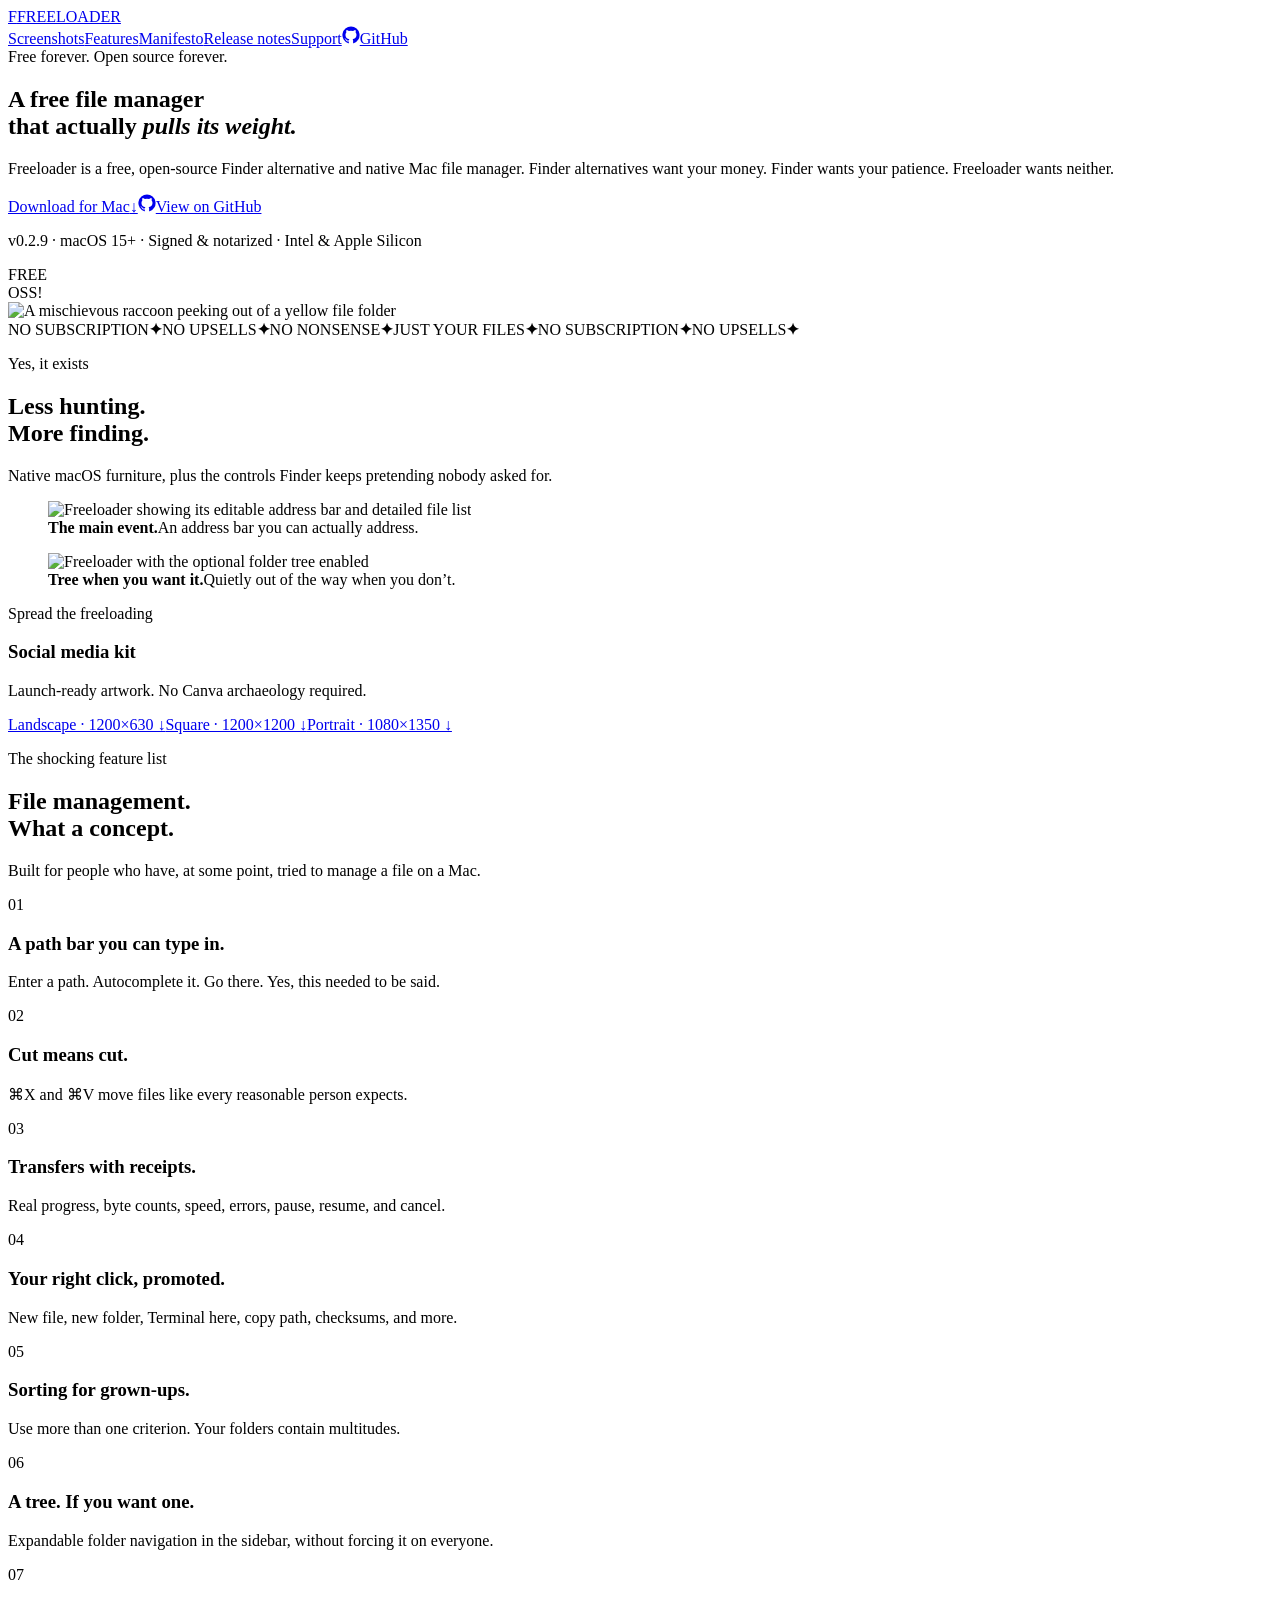
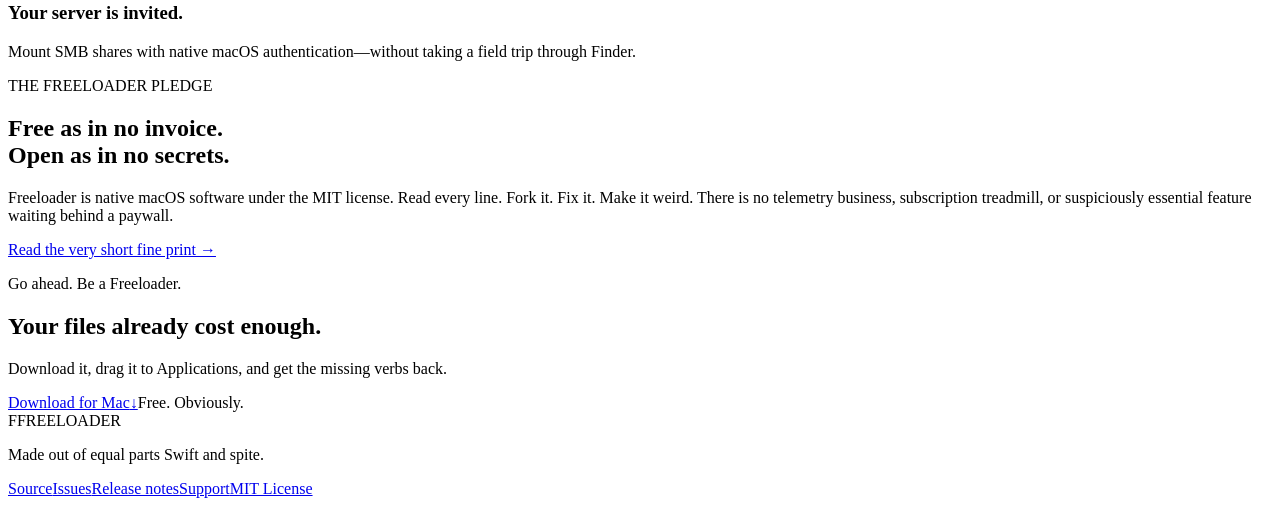
==== commit cca1b450: "Publish Freeloader 0.2.9 website" ====
--- a/index.html
+++ b/index.html
@@ -1 +1 @@
-<!DOCTYPE html><html lang="en"><head><meta charSet="utf-8"/><meta name="viewport" content="width=device-width, initial-scale=1"/><link rel="preload" href="/Freeloader/_next/static/media/797e433ab948586e-s.p.08e28id.o-okb.woff2" as="font" crossorigin="" type="font/woff2"/><link rel="preload" href="/Freeloader/_next/static/media/caa3a2e1cccd8315-s.p.09~u27dqhyhd6.woff2" as="font" crossorigin="" type="font/woff2"/><link rel="preload" href="/Freeloader/freeloader-icon-concept.png" as="image"/><link rel="preload" href="/Freeloader/screenshots/overview.png" as="image"/><link rel="preload" href="/Freeloader/screenshots/tree-view.png" as="image"/><link rel="stylesheet" href="/Freeloader/_next/static/chunks/0eq~.je_0mhds.css" data-precedence="next"/><link rel="preload" as="script" fetchPriority="low" href="/Freeloader/_next/static/chunks/15xrurgzs99gv.js"/><script src="/Freeloader/_next/static/chunks/00oeak7bh2hn8.js" async=""></script><script src="/Freeloader/_next/static/chunks/07lhk_q6pmm3r.js" async=""></script><script src="/Freeloader/_next/static/chunks/turbopack-16hxsfbi56046.js" async=""></script><script src="/Freeloader/_next/static/chunks/0dbhjjzl8qfwv.js" async=""></script><meta name="next-size-adjust" content=""/><title>Freeloader: Free Open-Source Finder Alternative for macOS</title><meta name="description" content="A fast, native Mac file manager with an editable path bar, real cut and paste, folder trees, detailed transfers, and no subscription."/><meta name="application-name" content="Freeloader"/><link rel="author" href="https://miguelrodriguez.net"/><meta name="author" content="Miguel Rodriguez"/><meta name="keywords" content="Finder alternative,Mac file manager,macOS file manager,open source Finder replacement,free Mac file manager,dual pane file manager Mac"/><meta name="creator" content="Miguel Rodriguez"/><meta name="publisher" content="Freeloader contributors"/><meta name="robots" content="index, follow"/><meta name="googlebot" content="index, follow, max-video-preview:-1, max-image-preview:large, max-snippet:-1"/><meta name="category" content="Utilities"/><link rel="canonical" href="https://kopitarfan.github.io/Freeloader/"/><meta property="og:title" content="Freeloader: Free Open-Source Finder Alternative for macOS"/><meta property="og:description" content="A fast, native Mac file manager with an editable path bar, real cut and paste, folder trees, detailed transfers, and no subscription."/><meta property="og:url" content="https://kopitarfan.github.io/Freeloader/"/><meta property="og:site_name" content="Freeloader"/><meta property="og:locale" content="en_US"/><meta property="og:image" content="https://kopitarfan.github.io/Freeloader/og-launch.png"/><meta property="og:image:width" content="1200"/><meta property="og:image:height" content="630"/><meta property="og:image:alt" content="Freeloader, the free open-source Finder alternative for macOS"/><meta property="og:type" content="website"/><meta name="twitter:card" content="summary_large_image"/><meta name="twitter:title" content="Freeloader: Free Open-Source Finder Alternative for macOS"/><meta name="twitter:description" content="A fast, native Mac file manager with an editable path bar, real cut and paste, folder trees, detailed transfers, and no subscription."/><meta name="twitter:image" content="https://kopitarfan.github.io/Freeloader/og-launch.png"/><link rel="icon" href="https://freeloader.friarpuck.chatgpt.site/freeloader-icon-concept.png"/><link rel="apple-touch-icon" href="https://freeloader.friarpuck.chatgpt.site/freeloader-icon-concept.png"/><script src="/Freeloader/_next/static/chunks/03~yq9q893hmn.js" noModule=""></script></head><body class="geist_a71539c9-module__T19VSG__variable geist_mono_8d43a2aa-module__8Li5zG__variable"><div hidden=""><!--$--><!--/$--></div><main><script type="application/ld+json">{"@context":"https://schema.org","@graph":[{"@type":"WebSite","@id":"https://kopitarfan.github.io/Freeloader/#website","name":"Freeloader","url":"https://kopitarfan.github.io/Freeloader/","description":"The official website for Freeloader, a free and open-source Finder alternative for macOS.","inLanguage":"en-US"},{"@type":"SoftwareApplication","@id":"https://kopitarfan.github.io/Freeloader/#software","name":"Freeloader","alternateName":"Freeloader File Manager","description":"A free, open-source, native Finder alternative and file manager for macOS.","url":"https://kopitarfan.github.io/Freeloader/","downloadUrl":"https://github.com/KopitarFan/Freeloader/releases/download/v0.2.8/Freeloader-0.2.8.dmg","codeRepository":"https://github.com/KopitarFan/Freeloader","softwareVersion":"0.2.8","operatingSystem":"macOS 15 or newer","applicationCategory":"UtilitiesApplication","applicationSubCategory":"File Manager","license":"https://github.com/KopitarFan/Freeloader/blob/main/LICENSE","image":"https://kopitarfan.github.io/Freeloader/og-launch.png","screenshot":["https://kopitarfan.github.io/Freeloader/screenshots/overview.png","https://kopitarfan.github.io/Freeloader/screenshots/tree-view.png"],"author":{"@type":"Person","name":"Miguel Rodriguez","url":"https://miguelrodriguez.net"},"offers":{"@type":"Offer","price":"0","priceCurrency":"USD","availability":"https://schema.org/InStock"}}]}</script><nav class="nav shell" aria-label="Main navigation"><a class="wordmark" href="#top" aria-label="Freeloader home"><span class="wordmark-mark">F</span><span>FREELOADER</span></a><div class="nav-links"><a href="#screenshots">Screenshots</a><a href="#features">Features</a><a href="#manifesto">Manifesto</a><a href="/Freeloader/releases/">Release notes</a><a href="mailto:miguel@miguelrodriguez.net">Support</a><a class="github-link" href="https://github.com/KopitarFan/Freeloader"><svg aria-hidden="true" viewBox="0 0 24 24" width="18" height="18"><path fill="currentColor" d="M12 .7A11.5 11.5 0 0 0 8.36 23.1c.58.11.79-.25.79-.56v-2.02c-3.22.7-3.9-1.37-3.9-1.37-.53-1.34-1.29-1.7-1.29-1.7-1.05-.72.08-.7.08-.7 1.16.08 1.77 1.2 1.77 1.2 1.04 1.77 2.71 1.26 3.37.96.1-.75.4-1.26.73-1.55-2.57-.29-5.27-1.29-5.27-5.69 0-1.26.45-2.29 1.19-3.1-.12-.29-.52-1.47.11-3.06 0 0 .97-.31 3.16 1.18a10.98 10.98 0 0 1 5.76 0c2.19-1.49 3.15-1.18 3.15-1.18.63 1.59.23 2.77.11 3.06.74.81 1.19 1.84 1.19 3.1 0 4.41-2.71 5.39-5.29 5.68.42.36.79 1.06.79 2.14v3.05c0 .31.21.68.8.56A11.5 11.5 0 0 0 12 .7Z"></path></svg>GitHub</a></div></nav><section class="hero shell" id="top"><div class="hero-copy"><div class="eyebrow"><span class="status-dot"></span>Free forever. Open source forever.</div><h1>A free file manager<br/>that actually <em>pulls its weight.</em></h1><p class="hero-lede">Freeloader is a free, open-source Finder alternative and native Mac file manager. Finder alternatives want your money. Finder wants your patience. Freeloader wants neither.</p><div class="hero-actions"><a class="button button-primary" href="https://github.com/KopitarFan/Freeloader/releases/download/v0.2.8/Freeloader-0.2.8.dmg">Download for Mac<span aria-hidden="true">↓</span></a><a class="button button-secondary" href="https://github.com/KopitarFan/Freeloader"><svg aria-hidden="true" viewBox="0 0 24 24" width="18" height="18"><path fill="currentColor" d="M12 .7A11.5 11.5 0 0 0 8.36 23.1c.58.11.79-.25.79-.56v-2.02c-3.22.7-3.9-1.37-3.9-1.37-.53-1.34-1.29-1.7-1.29-1.7-1.05-.72.08-.7.08-.7 1.16.08 1.77 1.2 1.77 1.2 1.04 1.77 2.71 1.26 3.37.96.1-.75.4-1.26.73-1.55-2.57-.29-5.27-1.29-5.27-5.69 0-1.26.45-2.29 1.19-3.1-.12-.29-.52-1.47.11-3.06 0 0 .97-.31 3.16 1.18a10.98 10.98 0 0 1 5.76 0c2.19-1.49 3.15-1.18 3.15-1.18.63 1.59.23 2.77.11 3.06.74.81 1.19 1.84 1.19 3.1 0 4.41-2.71 5.39-5.29 5.68.42.36.79 1.06.79 2.14v3.05c0 .31.21.68.8.56A11.5 11.5 0 0 0 12 .7Z"></path></svg>View on GitHub</a></div><p class="download-note">v0.2.8 · macOS 15+ · Signed &amp; notarized · Intel &amp; Apple Silicon</p></div><div class="mascot-wrap" aria-label="Freeloader raccoon mascot"><div class="mascot-orbit orbit-one"></div><div class="mascot-orbit orbit-two"></div><div class="sticker sticker-free">FREE</div><div class="sticker sticker-oss">OSS!</div><img class="mascot" src="/Freeloader/freeloader-icon-concept.png" alt="A mischievous raccoon peeking out of a yellow file folder" width="760" height="760"/></div></section><section class="ticker" aria-label="Freeloader promises"><div><span>NO SUBSCRIPTION</span><b>✦</b><span>NO UPSELLS</span><b>✦</b><span>NO NONSENSE</span><b>✦</b><span>JUST YOUR FILES</span><b>✦</b><span>NO SUBSCRIPTION</span><b>✦</b><span>NO UPSELLS</span><b>✦</b></div></section><section class="showcase shell section" id="screenshots"><div class="showcase-heading"><p class="kicker">Yes, it exists</p><h2>Less hunting.<br/>More finding.</h2><p>Native macOS furniture, plus the controls Finder keeps pretending nobody asked for.</p></div><div class="screenshot-grid"><figure class="screenshot-card screenshot-card-wide"><img src="/Freeloader/screenshots/overview.png" alt="Freeloader showing its editable address bar and detailed file list" width="900" height="532"/><figcaption><strong>The main event.</strong>An address bar you can actually address.</figcaption></figure><figure class="screenshot-card"><img src="/Freeloader/screenshots/tree-view.png" alt="Freeloader with the optional folder tree enabled" width="900" height="532"/><figcaption><strong>Tree when you want it.</strong>Quietly out of the way when you don’t.</figcaption></figure></div><div class="social-kit"><div><p class="kicker">Spread the freeloading</p><h3>Social media kit</h3><p>Launch-ready artwork. No Canva archaeology required.</p></div><div class="social-links"><a href="/Freeloader/social/freeloader-launch-landscape.png" download="">Landscape · 1200×630 ↓</a><a href="/Freeloader/social/freeloader-square.png" download="">Square · 1200×1200 ↓</a><a href="/Freeloader/social/freeloader-portrait.png" download="">Portrait · 1080×1350 ↓</a></div></div></section><section class="features shell section" id="features"><div class="section-heading"><p class="kicker">The shocking feature list</p><h2>File management.<br/>What a concept.</h2><p>Built for people who have, at some point, tried to manage a file on a Mac.</p></div><div class="feature-grid"><article class="feature-card"><span class="feature-number">01</span><h3>A path bar you can type in.</h3><p>Enter a path. Autocomplete it. Go there. Yes, this needed to be said.</p></article><article class="feature-card"><span class="feature-number">02</span><h3>Cut means cut.</h3><p>⌘X and ⌘V move files like every reasonable person expects.</p></article><article class="feature-card"><span class="feature-number">03</span><h3>Transfers with receipts.</h3><p>Real progress, byte counts, speed, errors, pause, resume, and cancel.</p></article><article class="feature-card"><span class="feature-number">04</span><h3>Your right click, promoted.</h3><p>New file, new folder, Terminal here, copy path, checksums, and more.</p></article><article class="feature-card"><span class="feature-number">05</span><h3>Sorting for grown-ups.</h3><p>Use more than one criterion. Your folders contain multitudes.</p></article><article class="feature-card"><span class="feature-number">06</span><h3>A tree. If you want one.</h3><p>Expandable folder navigation in the sidebar, without forcing it on everyone.</p></article><article class="feature-card"><span class="feature-number">07</span><h3>Your server is invited.</h3><p>Mount SMB shares with native macOS authentication—without taking a field trip through Finder.</p></article></div></section><section class="manifesto-wrap" id="manifesto"><div class="manifesto shell"><div class="manifesto-label">THE FREELOADER PLEDGE</div><div class="manifesto-copy"><h2>Free as in no invoice.<br/>Open as in no secrets.</h2><p>Freeloader is native macOS software under the MIT license. Read every line. Fork it. Fix it. Make it weird. There is no telemetry business, subscription treadmill, or suspiciously essential feature waiting behind a paywall.</p><a href="https://github.com/KopitarFan/Freeloader/blob/main/LICENSE">Read the very short fine print →</a></div></div></section><section class="download shell section"><div class="download-card"><div><p class="kicker">Go ahead. Be a Freeloader.</p><h2>Your files already cost enough.</h2><p>Download it, drag it to Applications, and get the missing verbs back.</p></div><div class="download-actions"><a class="button button-primary button-large" href="https://github.com/KopitarFan/Freeloader/releases/download/v0.2.8/Freeloader-0.2.8.dmg">Download for Mac<span aria-hidden="true">↓</span></a><span>Free. Obviously.</span></div></div></section><footer class="footer shell"><div class="wordmark"><span class="wordmark-mark">F</span><span>FREELOADER</span></div><p>Made out of equal parts Swift and spite.</p><div><a href="https://github.com/KopitarFan/Freeloader">Source</a><a href="https://github.com/KopitarFan/Freeloader/issues">Issues</a><a href="/Freeloader/releases/">Release notes</a><a href="mailto:miguel@miguelrodriguez.net">Support</a><a href="https://github.com/KopitarFan/Freeloader/blob/main/LICENSE">MIT License</a></div></footer></main><!--$--><!--/$--><script src="/Freeloader/_next/static/chunks/15xrurgzs99gv.js" id="_R_" async=""></script><script>(self.__next_f=self.__next_f||[]).push([0])</script><script>self.__next_f.push([1,"1:\"$Sreact.fragment\"\n2:I[39756,[\"/Freeloader/_next/static/chunks/0dbhjjzl8qfwv.js\"],\"default\"]\n3:I[37457,[\"/Freeloader/_next/static/chunks/0dbhjjzl8qfwv.js\"],\"default\"]\nf:I[68027,[\"/Freeloader/_next/static/chunks/0dbhjjzl8qfwv.js\"],\"default\",1]\n:HL[\"/Freeloader/_next/static/chunks/0eq~.je_0mhds.css\",\"style\"]\n:HL[\"/Freeloader/_next/static/media/797e433ab948586e-s.p.08e28id.o-okb.woff2\",\"font\",{\"crossOrigin\":\"\",\"type\":\"font/woff2\"}]\n:HL[\"/Freeloader/_next/static/media/caa3a2e1cccd8315-s.p.09~u27dqhyhd6.woff2\",\"font\",{\"crossOrigin\":\"\",\"type\":\"font/woff2\"}]\n4:T579,"])</script><script>self.__next_f.push([1,"{\"@context\":\"https://schema.org\",\"@graph\":[{\"@type\":\"WebSite\",\"@id\":\"https://kopitarfan.github.io/Freeloader/#website\",\"name\":\"Freeloader\",\"url\":\"https://kopitarfan.github.io/Freeloader/\",\"description\":\"The official website for Freeloader, a free and open-source Finder alternative for macOS.\",\"inLanguage\":\"en-US\"},{\"@type\":\"SoftwareApplication\",\"@id\":\"https://kopitarfan.github.io/Freeloader/#software\",\"name\":\"Freeloader\",\"alternateName\":\"Freeloader File Manager\",\"description\":\"A free, open-source, native Finder alternative and file manager for macOS.\",\"url\":\"https://kopitarfan.github.io/Freeloader/\",\"downloadUrl\":\"https://github.com/KopitarFan/Freeloader/releases/download/v0.2.8/Freeloader-0.2.8.dmg\",\"codeRepository\":\"https://github.com/KopitarFan/Freeloader\",\"softwareVersion\":\"0.2.8\",\"operatingSystem\":\"macOS 15 or newer\",\"applicationCategory\":\"UtilitiesApplication\",\"applicationSubCategory\":\"File Manager\",\"license\":\"https://github.com/KopitarFan/Freeloader/blob/main/LICENSE\",\"image\":\"https://kopitarfan.github.io/Freeloader/og-launch.png\",\"screenshot\":[\"https://kopitarfan.github.io/Freeloader/screenshots/overview.png\",\"https://kopitarfan.github.io/Freeloader/screenshots/tree-view.png\"],\"author\":{\"@type\":\"Person\",\"name\":\"Miguel Rodriguez\",\"url\":\"https://miguelrodriguez.net\"},\"offers\":{\"@type\":\"Offer\",\"price\":\"0\",\"priceCurrency\":\"USD\",\"availability\":\"https://schema.org/InStock\"}}]}"])</script><script>self.__next_f.push([1,"0:{\"P\":null,\"c\":[\"\",\"\"],\"q\":\"\",\"i\":false,\"f\":[[[\"\",{\"children\":[\"__PAGE__\",{}]},\"$undefined\",\"$undefined\",16],[[\"$\",\"$1\",\"c\",{\"children\":[[[\"$\",\"link\",\"0\",{\"rel\":\"stylesheet\",\"href\":\"/Freeloader/_next/static/chunks/0eq~.je_0mhds.css\",\"precedence\":\"next\",\"crossOrigin\":\"$undefined\",\"nonce\":\"$undefined\"}],[\"$\",\"script\",\"script-0\",{\"src\":\"/Freeloader/_next/static/chunks/0dbhjjzl8qfwv.js\",\"async\":true,\"nonce\":\"$undefined\"}]],[\"$\",\"html\",null,{\"lang\":\"en\",\"children\":[\"$\",\"body\",null,{\"className\":\"geist_a71539c9-module__T19VSG__variable geist_mono_8d43a2aa-module__8Li5zG__variable\",\"children\":[\"$\",\"$L2\",null,{\"parallelRouterKey\":\"children\",\"error\":\"$undefined\",\"errorStyles\":\"$undefined\",\"errorScripts\":\"$undefined\",\"template\":[\"$\",\"$L3\",null,{}],\"templateStyles\":\"$undefined\",\"templateScripts\":\"$undefined\",\"notFound\":[[[\"$\",\"title\",null,{\"children\":\"404: This page could not be found.\"}],[\"$\",\"div\",null,{\"style\":{\"fontFamily\":\"system-ui,\\\"Segoe UI\\\",Roboto,Helvetica,Arial,sans-serif,\\\"Apple Color Emoji\\\",\\\"Segoe UI Emoji\\\"\",\"height\":\"100vh\",\"textAlign\":\"center\",\"display\":\"flex\",\"flexDirection\":\"column\",\"alignItems\":\"center\",\"justifyContent\":\"center\"},\"children\":[\"$\",\"div\",null,{\"children\":[[\"$\",\"style\",null,{\"dangerouslySetInnerHTML\":{\"__html\":\"body{color:#000;background:#fff;margin:0}.next-error-h1{border-right:1px solid rgba(0,0,0,.3)}@media (prefers-color-scheme:dark){body{color:#fff;background:#000}.next-error-h1{border-right:1px solid rgba(255,255,255,.3)}}\"}}],[\"$\",\"h1\",null,{\"className\":\"next-error-h1\",\"style\":{\"display\":\"inline-block\",\"margin\":\"0 20px 0 0\",\"padding\":\"0 23px 0 0\",\"fontSize\":24,\"fontWeight\":500,\"verticalAlign\":\"top\",\"lineHeight\":\"49px\"},\"children\":404}],[\"$\",\"div\",null,{\"style\":{\"display\":\"inline-block\"},\"children\":[\"$\",\"h2\",null,{\"style\":{\"fontSize\":14,\"fontWeight\":400,\"lineHeight\":\"49px\",\"margin\":0},\"children\":\"This page could not be found.\"}]}]]}]}]],[]],\"forbidden\":\"$undefined\",\"unauthorized\":\"$undefined\"}]}]}]]}],{\"children\":[[\"$\",\"$1\",\"c\",{\"children\":[[\"$\",\"main\",null,{\"children\":[[\"$\",\"script\",null,{\"type\":\"application/ld+json\",\"dangerouslySetInnerHTML\":{\"__html\":\"$4\"}}],[\"$\",\"nav\",null,{\"className\":\"nav shell\",\"aria-label\":\"Main navigation\",\"children\":[[\"$\",\"a\",null,{\"className\":\"wordmark\",\"href\":\"#top\",\"aria-label\":\"Freeloader home\",\"children\":[[\"$\",\"span\",null,{\"className\":\"wordmark-mark\",\"children\":\"F\"}],[\"$\",\"span\",null,{\"children\":\"FREELOADER\"}]]}],[\"$\",\"div\",null,{\"className\":\"nav-links\",\"children\":[[\"$\",\"a\",null,{\"href\":\"#screenshots\",\"children\":\"Screenshots\"}],[\"$\",\"a\",null,{\"href\":\"#features\",\"children\":\"Features\"}],[\"$\",\"a\",null,{\"href\":\"#manifesto\",\"children\":\"Manifesto\"}],[\"$\",\"a\",null,{\"href\":\"/Freeloader/releases/\",\"children\":\"Release notes\"}],[\"$\",\"a\",null,{\"href\":\"mailto:miguel@miguelrodriguez.net\",\"children\":\"Support\"}],\"$L5\"]}]]}],\"$L6\",\"$L7\",\"$L8\",\"$L9\",\"$La\",\"$Lb\",\"$Lc\"]}],null,\"$Ld\"]}],{},null,false,null]},null,false,null],\"$Le\",false]],\"m\":\"$undefined\",\"G\":[\"$f\",[\"$L10\"]],\"S\":true,\"h\":null,\"s\":\"$undefined\",\"l\":\"$undefined\",\"p\":\"$undefined\",\"d\":\"$undefined\",\"b\":\"yxoz66e0m8R91gCIjNfQl\"}\n"])</script><script>self.__next_f.push([1,"11:I[97367,[\"/Freeloader/_next/static/chunks/0dbhjjzl8qfwv.js\"],\"OutletBoundary\"]\n12:\"$Sreact.suspense\"\n14:I[97367,[\"/Freeloader/_next/static/chunks/0dbhjjzl8qfwv.js\"],\"ViewportBoundary\"]\n16:I[97367,[\"/Freeloader/_next/static/chunks/0dbhjjzl8qfwv.js\"],\"MetadataBoundary\"]\n:HL[\"/Freeloader/freeloader-icon-concept.png\",\"image\"]\n:HL[\"/Freeloader/screenshots/overview.png\",\"image\"]\n:HL[\"/Freeloader/screenshots/tree-view.png\",\"image\"]\n5:[\"$\",\"a\",null,{\"className\":\"github-link\",\"href\":\"https://github.com/KopitarFan/Freeloader\",\"children\":[[\"$\",\"svg\",null,{\"aria-hidden\":\"true\",\"viewBox\":\"0 0 24 24\",\"width\":\"18\",\"height\":\"18\",\"children\":[\"$\",\"path\",null,{\"fill\":\"currentColor\",\"d\":\"M12 .7A11.5 11.5 0 0 0 8.36 23.1c.58.11.79-.25.79-.56v-2.02c-3.22.7-3.9-1.37-3.9-1.37-.53-1.34-1.29-1.7-1.29-1.7-1.05-.72.08-.7.08-.7 1.16.08 1.77 1.2 1.77 1.2 1.04 1.77 2.71 1.26 3.37.96.1-.75.4-1.26.73-1.55-2.57-.29-5.27-1.29-5.27-5.69 0-1.26.45-2.29 1.19-3.1-.12-.29-.52-1.47.11-3.06 0 0 .97-.31 3.16 1.18a10.98 10.98 0 0 1 5.76 0c2.19-1.49 3.15-1.18 3.15-1.18.63 1.59.23 2.77.11 3.06.74.81 1.19 1.84 1.19 3.1 0 4.41-2.71 5.39-5.29 5.68.42.36.79 1.06.79 2.14v3.05c0 .31.21.68.8.56A11.5 11.5 0 0 0 12 .7Z\"}]}],\"GitHub\"]}]\n"])</script><script>self.__next_f.push([1,"6:[\"$\",\"section\",null,{\"className\":\"hero shell\",\"id\":\"top\",\"children\":[[\"$\",\"div\",null,{\"className\":\"hero-copy\",\"children\":[[\"$\",\"div\",null,{\"className\":\"eyebrow\",\"children\":[[\"$\",\"span\",null,{\"className\":\"status-dot\"}],\"Free forever. Open source forever.\"]}],[\"$\",\"h1\",null,{\"children\":[\"A free file manager\",[\"$\",\"br\",null,{}],\"that actually \",[\"$\",\"em\",null,{\"children\":\"pulls its weight.\"}]]}],[\"$\",\"p\",null,{\"className\":\"hero-lede\",\"children\":\"Freeloader is a free, open-source Finder alternative and native Mac file manager. Finder alternatives want your money. Finder wants your patience. Freeloader wants neither.\"}],[\"$\",\"div\",null,{\"className\":\"hero-actions\",\"children\":[[\"$\",\"a\",null,{\"className\":\"button button-primary\",\"href\":\"https://github.com/KopitarFan/Freeloader/releases/download/v0.2.8/Freeloader-0.2.8.dmg\",\"children\":[\"Download for Mac\",[\"$\",\"span\",null,{\"aria-hidden\":\"true\",\"children\":\"↓\"}]]}],[\"$\",\"a\",null,{\"className\":\"button button-secondary\",\"href\":\"https://github.com/KopitarFan/Freeloader\",\"children\":[[\"$\",\"svg\",null,{\"aria-hidden\":\"true\",\"viewBox\":\"0 0 24 24\",\"width\":\"18\",\"height\":\"18\",\"children\":[\"$\",\"path\",null,{\"fill\":\"currentColor\",\"d\":\"M12 .7A11.5 11.5 0 0 0 8.36 23.1c.58.11.79-.25.79-.56v-2.02c-3.22.7-3.9-1.37-3.9-1.37-.53-1.34-1.29-1.7-1.29-1.7-1.05-.72.08-.7.08-.7 1.16.08 1.77 1.2 1.77 1.2 1.04 1.77 2.71 1.26 3.37.96.1-.75.4-1.26.73-1.55-2.57-.29-5.27-1.29-5.27-5.69 0-1.26.45-2.29 1.19-3.1-.12-.29-.52-1.47.11-3.06 0 0 .97-.31 3.16 1.18a10.98 10.98 0 0 1 5.76 0c2.19-1.49 3.15-1.18 3.15-1.18.63 1.59.23 2.77.11 3.06.74.81 1.19 1.84 1.19 3.1 0 4.41-2.71 5.39-5.29 5.68.42.36.79 1.06.79 2.14v3.05c0 .31.21.68.8.56A11.5 11.5 0 0 0 12 .7Z\"}]}],\"View on GitHub\"]}]]}],[\"$\",\"p\",null,{\"className\":\"download-note\",\"children\":\"v0.2.8 · macOS 15+ · Signed \u0026 notarized · Intel \u0026 Apple Silicon\"}]]}],[\"$\",\"div\",null,{\"className\":\"mascot-wrap\",\"aria-label\":\"Freeloader raccoon mascot\",\"children\":[[\"$\",\"div\",null,{\"className\":\"mascot-orbit orbit-one\"}],[\"$\",\"div\",null,{\"className\":\"mascot-orbit orbit-two\"}],[\"$\",\"div\",null,{\"className\":\"sticker sticker-free\",\"children\":\"FREE\"}],[\"$\",\"div\",null,{\"className\":\"sticker sticker-oss\",\"children\":\"OSS!\"}],[\"$\",\"img\",null,{\"className\":\"mascot\",\"src\":\"/Freeloader/freeloader-icon-concept.png\",\"alt\":\"A mischievous raccoon peeking out of a yellow file folder\",\"width\":760,\"height\":760}]]}]]}]\n"])</script><script>self.__next_f.push([1,"7:[\"$\",\"section\",null,{\"className\":\"ticker\",\"aria-label\":\"Freeloader promises\",\"children\":[\"$\",\"div\",null,{\"children\":[[\"$\",\"span\",null,{\"children\":\"NO SUBSCRIPTION\"}],[\"$\",\"b\",null,{\"children\":\"✦\"}],[\"$\",\"span\",null,{\"children\":\"NO UPSELLS\"}],[\"$\",\"b\",null,{\"children\":\"✦\"}],[\"$\",\"span\",null,{\"children\":\"NO NONSENSE\"}],[\"$\",\"b\",null,{\"children\":\"✦\"}],[\"$\",\"span\",null,{\"children\":\"JUST YOUR FILES\"}],[\"$\",\"b\",null,{\"children\":\"✦\"}],[\"$\",\"span\",null,{\"children\":\"NO SUBSCRIPTION\"}],[\"$\",\"b\",null,{\"children\":\"✦\"}],[\"$\",\"span\",null,{\"children\":\"NO UPSELLS\"}],[\"$\",\"b\",null,{\"children\":\"✦\"}]]}]}]\n"])</script><script>self.__next_f.push([1,"8:[\"$\",\"section\",null,{\"className\":\"showcase shell section\",\"id\":\"screenshots\",\"children\":[[\"$\",\"div\",null,{\"className\":\"showcase-heading\",\"children\":[[\"$\",\"p\",null,{\"className\":\"kicker\",\"children\":\"Yes, it exists\"}],[\"$\",\"h2\",null,{\"children\":[\"Less hunting.\",[\"$\",\"br\",null,{}],\"More finding.\"]}],[\"$\",\"p\",null,{\"children\":\"Native macOS furniture, plus the controls Finder keeps pretending nobody asked for.\"}]]}],[\"$\",\"div\",null,{\"className\":\"screenshot-grid\",\"children\":[[\"$\",\"figure\",null,{\"className\":\"screenshot-card screenshot-card-wide\",\"children\":[[\"$\",\"img\",null,{\"src\":\"/Freeloader/screenshots/overview.png\",\"alt\":\"Freeloader showing its editable address bar and detailed file list\",\"width\":900,\"height\":532}],[\"$\",\"figcaption\",null,{\"children\":[[\"$\",\"strong\",null,{\"children\":\"The main event.\"}],\"An address bar you can actually address.\"]}]]}],[\"$\",\"figure\",null,{\"className\":\"screenshot-card\",\"children\":[[\"$\",\"img\",null,{\"src\":\"/Freeloader/screenshots/tree-view.png\",\"alt\":\"Freeloader with the optional folder tree enabled\",\"width\":900,\"height\":532}],[\"$\",\"figcaption\",null,{\"children\":[[\"$\",\"strong\",null,{\"children\":\"Tree when you want it.\"}],\"Quietly out of the way when you don’t.\"]}]]}]]}],[\"$\",\"div\",null,{\"className\":\"social-kit\",\"children\":[[\"$\",\"div\",null,{\"children\":[[\"$\",\"p\",null,{\"className\":\"kicker\",\"children\":\"Spread the freeloading\"}],[\"$\",\"h3\",null,{\"children\":\"Social media kit\"}],[\"$\",\"p\",null,{\"children\":\"Launch-ready artwork. No Canva archaeology required.\"}]]}],[\"$\",\"div\",null,{\"className\":\"social-links\",\"children\":[[\"$\",\"a\",null,{\"href\":\"/Freeloader/social/freeloader-launch-landscape.png\",\"download\":true,\"children\":\"Landscape · 1200×630 ↓\"}],[\"$\",\"a\",null,{\"href\":\"/Freeloader/social/freeloader-square.png\",\"download\":true,\"children\":\"Square · 1200×1200 ↓\"}],[\"$\",\"a\",null,{\"href\":\"/Freeloader/social/freeloader-portrait.png\",\"download\":true,\"children\":\"Portrait · 1080×1350 ↓\"}]]}]]}]]}]\n"])</script><script>self.__next_f.push([1,"9:[\"$\",\"section\",null,{\"className\":\"features shell section\",\"id\":\"features\",\"children\":[[\"$\",\"div\",null,{\"className\":\"section-heading\",\"children\":[[\"$\",\"p\",null,{\"className\":\"kicker\",\"children\":\"The shocking feature list\"}],[\"$\",\"h2\",null,{\"children\":[\"File management.\",[\"$\",\"br\",null,{}],\"What a concept.\"]}],[\"$\",\"p\",null,{\"children\":\"Built for people who have, at some point, tried to manage a file on a Mac.\"}]]}],[\"$\",\"div\",null,{\"className\":\"feature-grid\",\"children\":[[\"$\",\"article\",\"01\",{\"className\":\"feature-card\",\"children\":[[\"$\",\"span\",null,{\"className\":\"feature-number\",\"children\":\"01\"}],[\"$\",\"h3\",null,{\"children\":\"A path bar you can type in.\"}],[\"$\",\"p\",null,{\"children\":\"Enter a path. Autocomplete it. Go there. Yes, this needed to be said.\"}]]}],[\"$\",\"article\",\"02\",{\"className\":\"feature-card\",\"children\":[[\"$\",\"span\",null,{\"className\":\"feature-number\",\"children\":\"02\"}],[\"$\",\"h3\",null,{\"children\":\"Cut means cut.\"}],[\"$\",\"p\",null,{\"children\":\"⌘X and ⌘V move files like every reasonable person expects.\"}]]}],[\"$\",\"article\",\"03\",{\"className\":\"feature-card\",\"children\":[[\"$\",\"span\",null,{\"className\":\"feature-number\",\"children\":\"03\"}],[\"$\",\"h3\",null,{\"children\":\"Transfers with receipts.\"}],[\"$\",\"p\",null,{\"children\":\"Real progress, byte counts, speed, errors, pause, resume, and cancel.\"}]]}],[\"$\",\"article\",\"04\",{\"className\":\"feature-card\",\"children\":[[\"$\",\"span\",null,{\"className\":\"feature-number\",\"children\":\"04\"}],[\"$\",\"h3\",null,{\"children\":\"Your right click, promoted.\"}],[\"$\",\"p\",null,{\"children\":\"New file, new folder, Terminal here, copy path, checksums, and more.\"}]]}],[\"$\",\"article\",\"05\",{\"className\":\"feature-card\",\"children\":[[\"$\",\"span\",null,{\"className\":\"feature-number\",\"children\":\"05\"}],[\"$\",\"h3\",null,{\"children\":\"Sorting for grown-ups.\"}],[\"$\",\"p\",null,{\"children\":\"Use more than one criterion. Your folders contain multitudes.\"}]]}],[\"$\",\"article\",\"06\",{\"className\":\"feature-card\",\"children\":[[\"$\",\"span\",null,{\"className\":\"feature-number\",\"children\":\"06\"}],[\"$\",\"h3\",null,{\"children\":\"A tree. If you want one.\"}],[\"$\",\"p\",null,{\"children\":\"Expandable folder navigation in the sidebar, without forcing it on everyone.\"}]]}],[\"$\",\"article\",\"07\",{\"className\":\"feature-card\",\"children\":[[\"$\",\"span\",null,{\"className\":\"feature-number\",\"children\":\"07\"}],[\"$\",\"h3\",null,{\"children\":\"Your server is invited.\"}],[\"$\",\"p\",null,{\"children\":\"Mount SMB shares with native macOS authentication—without taking a field trip through Finder.\"}]]}]]}]]}]\n"])</script><script>self.__next_f.push([1,"a:[\"$\",\"section\",null,{\"className\":\"manifesto-wrap\",\"id\":\"manifesto\",\"children\":[\"$\",\"div\",null,{\"className\":\"manifesto shell\",\"children\":[[\"$\",\"div\",null,{\"className\":\"manifesto-label\",\"children\":\"THE FREELOADER PLEDGE\"}],[\"$\",\"div\",null,{\"className\":\"manifesto-copy\",\"children\":[[\"$\",\"h2\",null,{\"children\":[\"Free as in no invoice.\",[\"$\",\"br\",null,{}],\"Open as in no secrets.\"]}],[\"$\",\"p\",null,{\"children\":\"Freeloader is native macOS software under the MIT license. Read every line. Fork it. Fix it. Make it weird. There is no telemetry business, subscription treadmill, or suspiciously essential feature waiting behind a paywall.\"}],[\"$\",\"a\",null,{\"href\":\"https://github.com/KopitarFan/Freeloader/blob/main/LICENSE\",\"children\":\"Read the very short fine print →\"}]]}]]}]}]\nb:[\"$\",\"section\",null,{\"className\":\"download shell section\",\"children\":[\"$\",\"div\",null,{\"className\":\"download-card\",\"children\":[[\"$\",\"div\",null,{\"children\":[[\"$\",\"p\",null,{\"className\":\"kicker\",\"children\":\"Go ahead. Be a Freeloader.\"}],[\"$\",\"h2\",null,{\"children\":\"Your files already cost enough.\"}],[\"$\",\"p\",null,{\"children\":\"Download it, drag it to Applications, and get the missing verbs back.\"}]]}],[\"$\",\"div\",null,{\"className\":\"download-actions\",\"children\":[[\"$\",\"a\",null,{\"className\":\"button button-primary button-large\",\"href\":\"https://github.com/KopitarFan/Freeloader/releases/download/v0.2.8/Freeloader-0.2.8.dmg\",\"children\":[\"Download for Mac\",[\"$\",\"span\",null,{\"aria-hidden\":\"true\",\"children\":\"↓\"}]]}],[\"$\",\"span\",null,{\"children\":\"Free. Obviously.\"}]]}]]}]}]\nc:[\"$\",\"footer\",null,{\"className\":\"footer shell\",\"children\":[[\"$\",\"div\",null,{\"className\":\"wordmark\",\"children\":[[\"$\",\"span\",null,{\"className\":\"wordmark-mark\",\"children\":\"F\"}],[\"$\",\"span\",null,{\"children\":\"FREELOADER\"}]]}],[\"$\",\"p\",null,{\"children\":\"Made out of equal parts Swift and spite.\"}],[\"$\",\"div\",null,{\"children\":[[\"$\",\"a\",null,{\"href\":\"https://github.com/KopitarFan/Freeloader\",\"children\":\"Source\"}],[\"$\",\"a\",null,{\"href\":\"https://github.com/KopitarFan/Freeloader/issues\",\"children\":\"Issues\"}],[\"$\",\"a\",null,{\"href\":\"/Freeloader/releases/\",\"children\":\"Release notes\"}],[\"$\",\"a\",null,{\"href\":\"mailto:miguel@miguelrodriguez.net\",\"children\":\"Support\"}],[\"$\",\"a\",null,{\"href\":\"https://github.com/KopitarFan/Freeloader/blob/main/LICENSE\",\"children\":\"MIT License\"}]]}]]}]\nd:[\"$\",\"$L11\",null,{\"children\":[\"$\",\"$12\",null,{\"name\":\"Next.MetadataOutlet\",\"children\":\"$@13\"}]}]\ne:[\"$\",\"$1\",\"h\",{\"children\":[null,[\"$\",\"$L14\",null,{\"children\":\"$L15\"}],[\"$\",\"div\",null,{\"hidden\":true,\"children\":[\"$\",\"$L16\",null,{\"children\":[\"$\",\"$12\",null,{\"name\":\"Next.Metadata\",\"children\":\"$L17\"}]}]}],[\"$\",\"meta\",null,{\"name\":\"next-size-adjust\",\"content\":\"\"}]]}]\n10:[\"$\",\"link\",\"0\",{\"rel\":\"stylesheet\",\"href\":\"/Freeloader/_next/static/chunks/0eq~.je_0mhds.css\",\"precedence\":\"next\",\"crossOrigin\":\"$undefined\",\"nonce\":\"$undefined\"}]\n"])</script><script>self.__next_f.push([1,"15:[[\"$\",\"meta\",\"0\",{\"charSet\":\"utf-8\"}],[\"$\",\"meta\",\"1\",{\"name\":\"viewport\",\"content\":\"width=device-width, initial-scale=1\"}]]\n"])</script><script>self.__next_f.push([1,"18:I[27201,[\"/Freeloader/_next/static/chunks/0dbhjjzl8qfwv.js\"],\"IconMark\"]\n13:null\n"])</script><script>self.__next_f.push([1,"17:[[\"$\",\"title\",\"0\",{\"children\":\"Freeloader: Free Open-Source Finder Alternative for macOS\"}],[\"$\",\"meta\",\"1\",{\"name\":\"description\",\"content\":\"A fast, native Mac file manager with an editable path bar, real cut and paste, folder trees, detailed transfers, and no subscription.\"}],[\"$\",\"meta\",\"2\",{\"name\":\"application-name\",\"content\":\"Freeloader\"}],[\"$\",\"link\",\"3\",{\"rel\":\"author\",\"href\":\"https://miguelrodriguez.net\"}],[\"$\",\"meta\",\"4\",{\"name\":\"author\",\"content\":\"Miguel Rodriguez\"}],[\"$\",\"meta\",\"5\",{\"name\":\"keywords\",\"content\":\"Finder alternative,Mac file manager,macOS file manager,open source Finder replacement,free Mac file manager,dual pane file manager Mac\"}],[\"$\",\"meta\",\"6\",{\"name\":\"creator\",\"content\":\"Miguel Rodriguez\"}],[\"$\",\"meta\",\"7\",{\"name\":\"publisher\",\"content\":\"Freeloader contributors\"}],[\"$\",\"meta\",\"8\",{\"name\":\"robots\",\"content\":\"index, follow\"}],[\"$\",\"meta\",\"9\",{\"name\":\"googlebot\",\"content\":\"index, follow, max-video-preview:-1, max-image-preview:large, max-snippet:-1\"}],[\"$\",\"meta\",\"10\",{\"name\":\"category\",\"content\":\"Utilities\"}],[\"$\",\"link\",\"11\",{\"rel\":\"canonical\",\"href\":\"https://kopitarfan.github.io/Freeloader/\"}],[\"$\",\"meta\",\"12\",{\"property\":\"og:title\",\"content\":\"Freeloader: Free Open-Source Finder Alternative for macOS\"}],[\"$\",\"meta\",\"13\",{\"property\":\"og:description\",\"content\":\"A fast, native Mac file manager with an editable path bar, real cut and paste, folder trees, detailed transfers, and no subscription.\"}],[\"$\",\"meta\",\"14\",{\"property\":\"og:url\",\"content\":\"https://kopitarfan.github.io/Freeloader/\"}],[\"$\",\"meta\",\"15\",{\"property\":\"og:site_name\",\"content\":\"Freeloader\"}],[\"$\",\"meta\",\"16\",{\"property\":\"og:locale\",\"content\":\"en_US\"}],[\"$\",\"meta\",\"17\",{\"property\":\"og:image\",\"content\":\"https://kopitarfan.github.io/Freeloader/og-launch.png\"}],[\"$\",\"meta\",\"18\",{\"property\":\"og:image:width\",\"content\":\"1200\"}],[\"$\",\"meta\",\"19\",{\"property\":\"og:image:height\",\"content\":\"630\"}],[\"$\",\"meta\",\"20\",{\"property\":\"og:image:alt\",\"content\":\"Freeloader, the free open-source Finder alternative for macOS\"}],[\"$\",\"meta\",\"21\",{\"property\":\"og:type\",\"content\":\"website\"}],[\"$\",\"meta\",\"22\",{\"name\":\"twitter:card\",\"content\":\"summary_large_image\"}],[\"$\",\"meta\",\"23\",{\"name\":\"twitter:title\",\"content\":\"Freeloader: Free Open-Source Finder Alternative for macOS\"}],[\"$\",\"meta\",\"24\",{\"name\":\"twitter:description\",\"content\":\"A fast, native Mac file manager with an editable path bar, real cut and paste, folder trees, detailed transfers, and no subscription.\"}],[\"$\",\"meta\",\"25\",{\"name\":\"twitter:image\",\"content\":\"https://kopitarfan.github.io/Freeloader/og-launch.png\"}],[\"$\",\"link\",\"26\",{\"rel\":\"icon\",\"href\":\"https://freeloader.friarpuck.chatgpt.site/freeloader-icon-concept.png\"}],[\"$\",\"link\",\"27\",{\"rel\":\"apple-touch-icon\",\"href\":\"https://freeloader.friarpuck.chatgpt.site/freeloader-icon-concept.png\"}],[\"$\",\"$L18\",\"28\",{}]]\n"])</script></body></html>+<!DOCTYPE html><html lang="en"><head><meta charSet="utf-8"/><meta name="viewport" content="width=device-width, initial-scale=1"/><link rel="preload" href="/Freeloader/_next/static/media/797e433ab948586e-s.p.08e28id.o-okb.woff2" as="font" crossorigin="" type="font/woff2"/><link rel="preload" href="/Freeloader/_next/static/media/caa3a2e1cccd8315-s.p.09~u27dqhyhd6.woff2" as="font" crossorigin="" type="font/woff2"/><link rel="preload" href="/Freeloader/freeloader-icon-concept.png" as="image"/><link rel="preload" href="/Freeloader/screenshots/overview.png" as="image"/><link rel="preload" href="/Freeloader/screenshots/tree-view.png" as="image"/><link rel="stylesheet" href="/Freeloader/_next/static/chunks/0eq~.je_0mhds.css" data-precedence="next"/><link rel="preload" as="script" fetchPriority="low" href="/Freeloader/_next/static/chunks/15xrurgzs99gv.js"/><script src="/Freeloader/_next/static/chunks/00oeak7bh2hn8.js" async=""></script><script src="/Freeloader/_next/static/chunks/07lhk_q6pmm3r.js" async=""></script><script src="/Freeloader/_next/static/chunks/turbopack-16hxsfbi56046.js" async=""></script><script src="/Freeloader/_next/static/chunks/0dbhjjzl8qfwv.js" async=""></script><meta name="next-size-adjust" content=""/><title>Freeloader: Free Open-Source Finder Alternative for macOS</title><meta name="description" content="A fast, native Mac file manager with an editable path bar, real cut and paste, folder trees, detailed transfers, and no subscription."/><meta name="application-name" content="Freeloader"/><link rel="author" href="https://miguelrodriguez.net"/><meta name="author" content="Miguel Rodriguez"/><meta name="keywords" content="Finder alternative,Mac file manager,macOS file manager,open source Finder replacement,free Mac file manager,dual pane file manager Mac"/><meta name="creator" content="Miguel Rodriguez"/><meta name="publisher" content="Freeloader contributors"/><meta name="robots" content="index, follow"/><meta name="googlebot" content="index, follow, max-video-preview:-1, max-image-preview:large, max-snippet:-1"/><meta name="category" content="Utilities"/><link rel="canonical" href="https://kopitarfan.github.io/Freeloader/"/><meta property="og:title" content="Freeloader: Free Open-Source Finder Alternative for macOS"/><meta property="og:description" content="A fast, native Mac file manager with an editable path bar, real cut and paste, folder trees, detailed transfers, and no subscription."/><meta property="og:url" content="https://kopitarfan.github.io/Freeloader/"/><meta property="og:site_name" content="Freeloader"/><meta property="og:locale" content="en_US"/><meta property="og:image" content="https://kopitarfan.github.io/Freeloader/og-launch.png"/><meta property="og:image:width" content="1200"/><meta property="og:image:height" content="630"/><meta property="og:image:alt" content="Freeloader, the free open-source Finder alternative for macOS"/><meta property="og:type" content="website"/><meta name="twitter:card" content="summary_large_image"/><meta name="twitter:title" content="Freeloader: Free Open-Source Finder Alternative for macOS"/><meta name="twitter:description" content="A fast, native Mac file manager with an editable path bar, real cut and paste, folder trees, detailed transfers, and no subscription."/><meta name="twitter:image" content="https://kopitarfan.github.io/Freeloader/og-launch.png"/><link rel="icon" href="https://freeloader.friarpuck.chatgpt.site/freeloader-icon-concept.png"/><link rel="apple-touch-icon" href="https://freeloader.friarpuck.chatgpt.site/freeloader-icon-concept.png"/><script src="/Freeloader/_next/static/chunks/03~yq9q893hmn.js" noModule=""></script></head><body class="geist_a71539c9-module__T19VSG__variable geist_mono_8d43a2aa-module__8Li5zG__variable"><div hidden=""><!--$--><!--/$--></div><main><script type="application/ld+json">{"@context":"https://schema.org","@graph":[{"@type":"WebSite","@id":"https://kopitarfan.github.io/Freeloader/#website","name":"Freeloader","url":"https://kopitarfan.github.io/Freeloader/","description":"The official website for Freeloader, a free and open-source Finder alternative for macOS.","inLanguage":"en-US"},{"@type":"SoftwareApplication","@id":"https://kopitarfan.github.io/Freeloader/#software","name":"Freeloader","alternateName":"Freeloader File Manager","description":"A free, open-source, native Finder alternative and file manager for macOS.","url":"https://kopitarfan.github.io/Freeloader/","downloadUrl":"https://github.com/KopitarFan/Freeloader/releases/download/v0.2.9/Freeloader-0.2.9.dmg","codeRepository":"https://github.com/KopitarFan/Freeloader","softwareVersion":"0.2.9","operatingSystem":"macOS 15 or newer","applicationCategory":"UtilitiesApplication","applicationSubCategory":"File Manager","license":"https://github.com/KopitarFan/Freeloader/blob/main/LICENSE","image":"https://kopitarfan.github.io/Freeloader/og-launch.png","screenshot":["https://kopitarfan.github.io/Freeloader/screenshots/overview.png","https://kopitarfan.github.io/Freeloader/screenshots/tree-view.png"],"author":{"@type":"Person","name":"Miguel Rodriguez","url":"https://miguelrodriguez.net"},"offers":{"@type":"Offer","price":"0","priceCurrency":"USD","availability":"https://schema.org/InStock"}}]}</script><nav class="nav shell" aria-label="Main navigation"><a class="wordmark" href="#top" aria-label="Freeloader home"><span class="wordmark-mark">F</span><span>FREELOADER</span></a><div class="nav-links"><a href="#screenshots">Screenshots</a><a href="#features">Features</a><a href="#manifesto">Manifesto</a><a href="/Freeloader/releases/">Release notes</a><a href="mailto:miguel@miguelrodriguez.net">Support</a><a class="github-link" href="https://github.com/KopitarFan/Freeloader"><svg aria-hidden="true" viewBox="0 0 24 24" width="18" height="18"><path fill="currentColor" d="M12 .7A11.5 11.5 0 0 0 8.36 23.1c.58.11.79-.25.79-.56v-2.02c-3.22.7-3.9-1.37-3.9-1.37-.53-1.34-1.29-1.7-1.29-1.7-1.05-.72.08-.7.08-.7 1.16.08 1.77 1.2 1.77 1.2 1.04 1.77 2.71 1.26 3.37.96.1-.75.4-1.26.73-1.55-2.57-.29-5.27-1.29-5.27-5.69 0-1.26.45-2.29 1.19-3.1-.12-.29-.52-1.47.11-3.06 0 0 .97-.31 3.16 1.18a10.98 10.98 0 0 1 5.76 0c2.19-1.49 3.15-1.18 3.15-1.18.63 1.59.23 2.77.11 3.06.74.81 1.19 1.84 1.19 3.1 0 4.41-2.71 5.39-5.29 5.68.42.36.79 1.06.79 2.14v3.05c0 .31.21.68.8.56A11.5 11.5 0 0 0 12 .7Z"></path></svg>GitHub</a></div></nav><section class="hero shell" id="top"><div class="hero-copy"><div class="eyebrow"><span class="status-dot"></span>Free forever. Open source forever.</div><h1>A free file manager<br/>that actually <em>pulls its weight.</em></h1><p class="hero-lede">Freeloader is a free, open-source Finder alternative and native Mac file manager. Finder alternatives want your money. Finder wants your patience. Freeloader wants neither.</p><div class="hero-actions"><a class="button button-primary" href="https://github.com/KopitarFan/Freeloader/releases/download/v0.2.9/Freeloader-0.2.9.dmg">Download for Mac<span aria-hidden="true">↓</span></a><a class="button button-secondary" href="https://github.com/KopitarFan/Freeloader"><svg aria-hidden="true" viewBox="0 0 24 24" width="18" height="18"><path fill="currentColor" d="M12 .7A11.5 11.5 0 0 0 8.36 23.1c.58.11.79-.25.79-.56v-2.02c-3.22.7-3.9-1.37-3.9-1.37-.53-1.34-1.29-1.7-1.29-1.7-1.05-.72.08-.7.08-.7 1.16.08 1.77 1.2 1.77 1.2 1.04 1.77 2.71 1.26 3.37.96.1-.75.4-1.26.73-1.55-2.57-.29-5.27-1.29-5.27-5.69 0-1.26.45-2.29 1.19-3.1-.12-.29-.52-1.47.11-3.06 0 0 .97-.31 3.16 1.18a10.98 10.98 0 0 1 5.76 0c2.19-1.49 3.15-1.18 3.15-1.18.63 1.59.23 2.77.11 3.06.74.81 1.19 1.84 1.19 3.1 0 4.41-2.71 5.39-5.29 5.68.42.36.79 1.06.79 2.14v3.05c0 .31.21.68.8.56A11.5 11.5 0 0 0 12 .7Z"></path></svg>View on GitHub</a></div><p class="download-note">v0.2.9 · macOS 15+ · Signed &amp; notarized · Intel &amp; Apple Silicon</p></div><div class="mascot-wrap" aria-label="Freeloader raccoon mascot"><div class="mascot-orbit orbit-one"></div><div class="mascot-orbit orbit-two"></div><div class="sticker sticker-free">FREE</div><div class="sticker sticker-oss">OSS!</div><img class="mascot" src="/Freeloader/freeloader-icon-concept.png" alt="A mischievous raccoon peeking out of a yellow file folder" width="760" height="760"/></div></section><section class="ticker" aria-label="Freeloader promises"><div><span>NO SUBSCRIPTION</span><b>✦</b><span>NO UPSELLS</span><b>✦</b><span>NO NONSENSE</span><b>✦</b><span>JUST YOUR FILES</span><b>✦</b><span>NO SUBSCRIPTION</span><b>✦</b><span>NO UPSELLS</span><b>✦</b></div></section><section class="showcase shell section" id="screenshots"><div class="showcase-heading"><p class="kicker">Yes, it exists</p><h2>Less hunting.<br/>More finding.</h2><p>Native macOS furniture, plus the controls Finder keeps pretending nobody asked for.</p></div><div class="screenshot-grid"><figure class="screenshot-card screenshot-card-wide"><img src="/Freeloader/screenshots/overview.png" alt="Freeloader showing its editable address bar and detailed file list" width="900" height="532"/><figcaption><strong>The main event.</strong>An address bar you can actually address.</figcaption></figure><figure class="screenshot-card"><img src="/Freeloader/screenshots/tree-view.png" alt="Freeloader with the optional folder tree enabled" width="900" height="532"/><figcaption><strong>Tree when you want it.</strong>Quietly out of the way when you don’t.</figcaption></figure></div><div class="social-kit"><div><p class="kicker">Spread the freeloading</p><h3>Social media kit</h3><p>Launch-ready artwork. No Canva archaeology required.</p></div><div class="social-links"><a href="/Freeloader/social/freeloader-launch-landscape.png" download="">Landscape · 1200×630 ↓</a><a href="/Freeloader/social/freeloader-square.png" download="">Square · 1200×1200 ↓</a><a href="/Freeloader/social/freeloader-portrait.png" download="">Portrait · 1080×1350 ↓</a></div></div></section><section class="features shell section" id="features"><div class="section-heading"><p class="kicker">The shocking feature list</p><h2>File management.<br/>What a concept.</h2><p>Built for people who have, at some point, tried to manage a file on a Mac.</p></div><div class="feature-grid"><article class="feature-card"><span class="feature-number">01</span><h3>A path bar you can type in.</h3><p>Enter a path. Autocomplete it. Go there. Yes, this needed to be said.</p></article><article class="feature-card"><span class="feature-number">02</span><h3>Cut means cut.</h3><p>⌘X and ⌘V move files like every reasonable person expects.</p></article><article class="feature-card"><span class="feature-number">03</span><h3>Transfers with receipts.</h3><p>Real progress, byte counts, speed, errors, pause, resume, and cancel.</p></article><article class="feature-card"><span class="feature-number">04</span><h3>Your right click, promoted.</h3><p>New file, new folder, Terminal here, copy path, checksums, and more.</p></article><article class="feature-card"><span class="feature-number">05</span><h3>Sorting for grown-ups.</h3><p>Use more than one criterion. Your folders contain multitudes.</p></article><article class="feature-card"><span class="feature-number">06</span><h3>A tree. If you want one.</h3><p>Expandable folder navigation in the sidebar, without forcing it on everyone.</p></article><article class="feature-card"><span class="feature-number">07</span><h3>Your server is invited.</h3><p>Mount SMB shares with native macOS authentication—without taking a field trip through Finder.</p></article></div></section><section class="manifesto-wrap" id="manifesto"><div class="manifesto shell"><div class="manifesto-label">THE FREELOADER PLEDGE</div><div class="manifesto-copy"><h2>Free as in no invoice.<br/>Open as in no secrets.</h2><p>Freeloader is native macOS software under the MIT license. Read every line. Fork it. Fix it. Make it weird. There is no telemetry business, subscription treadmill, or suspiciously essential feature waiting behind a paywall.</p><a href="https://github.com/KopitarFan/Freeloader/blob/main/LICENSE">Read the very short fine print →</a></div></div></section><section class="download shell section"><div class="download-card"><div><p class="kicker">Go ahead. Be a Freeloader.</p><h2>Your files already cost enough.</h2><p>Download it, drag it to Applications, and get the missing verbs back.</p></div><div class="download-actions"><a class="button button-primary button-large" href="https://github.com/KopitarFan/Freeloader/releases/download/v0.2.9/Freeloader-0.2.9.dmg">Download for Mac<span aria-hidden="true">↓</span></a><span>Free. Obviously.</span></div></div></section><footer class="footer shell"><div class="wordmark"><span class="wordmark-mark">F</span><span>FREELOADER</span></div><p>Made out of equal parts Swift and spite.</p><div><a href="https://github.com/KopitarFan/Freeloader">Source</a><a href="https://github.com/KopitarFan/Freeloader/issues">Issues</a><a href="/Freeloader/releases/">Release notes</a><a href="mailto:miguel@miguelrodriguez.net">Support</a><a href="https://github.com/KopitarFan/Freeloader/blob/main/LICENSE">MIT License</a></div></footer></main><!--$--><!--/$--><script src="/Freeloader/_next/static/chunks/15xrurgzs99gv.js" id="_R_" async=""></script><script>(self.__next_f=self.__next_f||[]).push([0])</script><script>self.__next_f.push([1,"1:\"$Sreact.fragment\"\n2:I[39756,[\"/Freeloader/_next/static/chunks/0dbhjjzl8qfwv.js\"],\"default\"]\n3:I[37457,[\"/Freeloader/_next/static/chunks/0dbhjjzl8qfwv.js\"],\"default\"]\nf:I[68027,[\"/Freeloader/_next/static/chunks/0dbhjjzl8qfwv.js\"],\"default\",1]\n:HL[\"/Freeloader/_next/static/chunks/0eq~.je_0mhds.css\",\"style\"]\n:HL[\"/Freeloader/_next/static/media/797e433ab948586e-s.p.08e28id.o-okb.woff2\",\"font\",{\"crossOrigin\":\"\",\"type\":\"font/woff2\"}]\n:HL[\"/Freeloader/_next/static/media/caa3a2e1cccd8315-s.p.09~u27dqhyhd6.woff2\",\"font\",{\"crossOrigin\":\"\",\"type\":\"font/woff2\"}]\n4:T579,"])</script><script>self.__next_f.push([1,"{\"@context\":\"https://schema.org\",\"@graph\":[{\"@type\":\"WebSite\",\"@id\":\"https://kopitarfan.github.io/Freeloader/#website\",\"name\":\"Freeloader\",\"url\":\"https://kopitarfan.github.io/Freeloader/\",\"description\":\"The official website for Freeloader, a free and open-source Finder alternative for macOS.\",\"inLanguage\":\"en-US\"},{\"@type\":\"SoftwareApplication\",\"@id\":\"https://kopitarfan.github.io/Freeloader/#software\",\"name\":\"Freeloader\",\"alternateName\":\"Freeloader File Manager\",\"description\":\"A free, open-source, native Finder alternative and file manager for macOS.\",\"url\":\"https://kopitarfan.github.io/Freeloader/\",\"downloadUrl\":\"https://github.com/KopitarFan/Freeloader/releases/download/v0.2.9/Freeloader-0.2.9.dmg\",\"codeRepository\":\"https://github.com/KopitarFan/Freeloader\",\"softwareVersion\":\"0.2.9\",\"operatingSystem\":\"macOS 15 or newer\",\"applicationCategory\":\"UtilitiesApplication\",\"applicationSubCategory\":\"File Manager\",\"license\":\"https://github.com/KopitarFan/Freeloader/blob/main/LICENSE\",\"image\":\"https://kopitarfan.github.io/Freeloader/og-launch.png\",\"screenshot\":[\"https://kopitarfan.github.io/Freeloader/screenshots/overview.png\",\"https://kopitarfan.github.io/Freeloader/screenshots/tree-view.png\"],\"author\":{\"@type\":\"Person\",\"name\":\"Miguel Rodriguez\",\"url\":\"https://miguelrodriguez.net\"},\"offers\":{\"@type\":\"Offer\",\"price\":\"0\",\"priceCurrency\":\"USD\",\"availability\":\"https://schema.org/InStock\"}}]}"])</script><script>self.__next_f.push([1,"0:{\"P\":null,\"c\":[\"\",\"\"],\"q\":\"\",\"i\":false,\"f\":[[[\"\",{\"children\":[\"__PAGE__\",{}]},\"$undefined\",\"$undefined\",16],[[\"$\",\"$1\",\"c\",{\"children\":[[[\"$\",\"link\",\"0\",{\"rel\":\"stylesheet\",\"href\":\"/Freeloader/_next/static/chunks/0eq~.je_0mhds.css\",\"precedence\":\"next\",\"crossOrigin\":\"$undefined\",\"nonce\":\"$undefined\"}],[\"$\",\"script\",\"script-0\",{\"src\":\"/Freeloader/_next/static/chunks/0dbhjjzl8qfwv.js\",\"async\":true,\"nonce\":\"$undefined\"}]],[\"$\",\"html\",null,{\"lang\":\"en\",\"children\":[\"$\",\"body\",null,{\"className\":\"geist_a71539c9-module__T19VSG__variable geist_mono_8d43a2aa-module__8Li5zG__variable\",\"children\":[\"$\",\"$L2\",null,{\"parallelRouterKey\":\"children\",\"error\":\"$undefined\",\"errorStyles\":\"$undefined\",\"errorScripts\":\"$undefined\",\"template\":[\"$\",\"$L3\",null,{}],\"templateStyles\":\"$undefined\",\"templateScripts\":\"$undefined\",\"notFound\":[[[\"$\",\"title\",null,{\"children\":\"404: This page could not be found.\"}],[\"$\",\"div\",null,{\"style\":{\"fontFamily\":\"system-ui,\\\"Segoe UI\\\",Roboto,Helvetica,Arial,sans-serif,\\\"Apple Color Emoji\\\",\\\"Segoe UI Emoji\\\"\",\"height\":\"100vh\",\"textAlign\":\"center\",\"display\":\"flex\",\"flexDirection\":\"column\",\"alignItems\":\"center\",\"justifyContent\":\"center\"},\"children\":[\"$\",\"div\",null,{\"children\":[[\"$\",\"style\",null,{\"dangerouslySetInnerHTML\":{\"__html\":\"body{color:#000;background:#fff;margin:0}.next-error-h1{border-right:1px solid rgba(0,0,0,.3)}@media (prefers-color-scheme:dark){body{color:#fff;background:#000}.next-error-h1{border-right:1px solid rgba(255,255,255,.3)}}\"}}],[\"$\",\"h1\",null,{\"className\":\"next-error-h1\",\"style\":{\"display\":\"inline-block\",\"margin\":\"0 20px 0 0\",\"padding\":\"0 23px 0 0\",\"fontSize\":24,\"fontWeight\":500,\"verticalAlign\":\"top\",\"lineHeight\":\"49px\"},\"children\":404}],[\"$\",\"div\",null,{\"style\":{\"display\":\"inline-block\"},\"children\":[\"$\",\"h2\",null,{\"style\":{\"fontSize\":14,\"fontWeight\":400,\"lineHeight\":\"49px\",\"margin\":0},\"children\":\"This page could not be found.\"}]}]]}]}]],[]],\"forbidden\":\"$undefined\",\"unauthorized\":\"$undefined\"}]}]}]]}],{\"children\":[[\"$\",\"$1\",\"c\",{\"children\":[[\"$\",\"main\",null,{\"children\":[[\"$\",\"script\",null,{\"type\":\"application/ld+json\",\"dangerouslySetInnerHTML\":{\"__html\":\"$4\"}}],[\"$\",\"nav\",null,{\"className\":\"nav shell\",\"aria-label\":\"Main navigation\",\"children\":[[\"$\",\"a\",null,{\"className\":\"wordmark\",\"href\":\"#top\",\"aria-label\":\"Freeloader home\",\"children\":[[\"$\",\"span\",null,{\"className\":\"wordmark-mark\",\"children\":\"F\"}],[\"$\",\"span\",null,{\"children\":\"FREELOADER\"}]]}],[\"$\",\"div\",null,{\"className\":\"nav-links\",\"children\":[[\"$\",\"a\",null,{\"href\":\"#screenshots\",\"children\":\"Screenshots\"}],[\"$\",\"a\",null,{\"href\":\"#features\",\"children\":\"Features\"}],[\"$\",\"a\",null,{\"href\":\"#manifesto\",\"children\":\"Manifesto\"}],[\"$\",\"a\",null,{\"href\":\"/Freeloader/releases/\",\"children\":\"Release notes\"}],[\"$\",\"a\",null,{\"href\":\"mailto:miguel@miguelrodriguez.net\",\"children\":\"Support\"}],\"$L5\"]}]]}],\"$L6\",\"$L7\",\"$L8\",\"$L9\",\"$La\",\"$Lb\",\"$Lc\"]}],null,\"$Ld\"]}],{},null,false,null]},null,false,null],\"$Le\",false]],\"m\":\"$undefined\",\"G\":[\"$f\",[\"$L10\"]],\"S\":true,\"h\":null,\"s\":\"$undefined\",\"l\":\"$undefined\",\"p\":\"$undefined\",\"d\":\"$undefined\",\"b\":\"REupn8KWTteuAwJ9UpsQ8\"}\n"])</script><script>self.__next_f.push([1,"11:I[97367,[\"/Freeloader/_next/static/chunks/0dbhjjzl8qfwv.js\"],\"OutletBoundary\"]\n12:\"$Sreact.suspense\"\n14:I[97367,[\"/Freeloader/_next/static/chunks/0dbhjjzl8qfwv.js\"],\"ViewportBoundary\"]\n16:I[97367,[\"/Freeloader/_next/static/chunks/0dbhjjzl8qfwv.js\"],\"MetadataBoundary\"]\n:HL[\"/Freeloader/freeloader-icon-concept.png\",\"image\"]\n:HL[\"/Freeloader/screenshots/overview.png\",\"image\"]\n:HL[\"/Freeloader/screenshots/tree-view.png\",\"image\"]\n5:[\"$\",\"a\",null,{\"className\":\"github-link\",\"href\":\"https://github.com/KopitarFan/Freeloader\",\"children\":[[\"$\",\"svg\",null,{\"aria-hidden\":\"true\",\"viewBox\":\"0 0 24 24\",\"width\":\"18\",\"height\":\"18\",\"children\":[\"$\",\"path\",null,{\"fill\":\"currentColor\",\"d\":\"M12 .7A11.5 11.5 0 0 0 8.36 23.1c.58.11.79-.25.79-.56v-2.02c-3.22.7-3.9-1.37-3.9-1.37-.53-1.34-1.29-1.7-1.29-1.7-1.05-.72.08-.7.08-.7 1.16.08 1.77 1.2 1.77 1.2 1.04 1.77 2.71 1.26 3.37.96.1-.75.4-1.26.73-1.55-2.57-.29-5.27-1.29-5.27-5.69 0-1.26.45-2.29 1.19-3.1-.12-.29-.52-1.47.11-3.06 0 0 .97-.31 3.16 1.18a10.98 10.98 0 0 1 5.76 0c2.19-1.49 3.15-1.18 3.15-1.18.63 1.59.23 2.77.11 3.06.74.81 1.19 1.84 1.19 3.1 0 4.41-2.71 5.39-5.29 5.68.42.36.79 1.06.79 2.14v3.05c0 .31.21.68.8.56A11.5 11.5 0 0 0 12 .7Z\"}]}],\"GitHub\"]}]\n"])</script><script>self.__next_f.push([1,"6:[\"$\",\"section\",null,{\"className\":\"hero shell\",\"id\":\"top\",\"children\":[[\"$\",\"div\",null,{\"className\":\"hero-copy\",\"children\":[[\"$\",\"div\",null,{\"className\":\"eyebrow\",\"children\":[[\"$\",\"span\",null,{\"className\":\"status-dot\"}],\"Free forever. Open source forever.\"]}],[\"$\",\"h1\",null,{\"children\":[\"A free file manager\",[\"$\",\"br\",null,{}],\"that actually \",[\"$\",\"em\",null,{\"children\":\"pulls its weight.\"}]]}],[\"$\",\"p\",null,{\"className\":\"hero-lede\",\"children\":\"Freeloader is a free, open-source Finder alternative and native Mac file manager. Finder alternatives want your money. Finder wants your patience. Freeloader wants neither.\"}],[\"$\",\"div\",null,{\"className\":\"hero-actions\",\"children\":[[\"$\",\"a\",null,{\"className\":\"button button-primary\",\"href\":\"https://github.com/KopitarFan/Freeloader/releases/download/v0.2.9/Freeloader-0.2.9.dmg\",\"children\":[\"Download for Mac\",[\"$\",\"span\",null,{\"aria-hidden\":\"true\",\"children\":\"↓\"}]]}],[\"$\",\"a\",null,{\"className\":\"button button-secondary\",\"href\":\"https://github.com/KopitarFan/Freeloader\",\"children\":[[\"$\",\"svg\",null,{\"aria-hidden\":\"true\",\"viewBox\":\"0 0 24 24\",\"width\":\"18\",\"height\":\"18\",\"children\":[\"$\",\"path\",null,{\"fill\":\"currentColor\",\"d\":\"M12 .7A11.5 11.5 0 0 0 8.36 23.1c.58.11.79-.25.79-.56v-2.02c-3.22.7-3.9-1.37-3.9-1.37-.53-1.34-1.29-1.7-1.29-1.7-1.05-.72.08-.7.08-.7 1.16.08 1.77 1.2 1.77 1.2 1.04 1.77 2.71 1.26 3.37.96.1-.75.4-1.26.73-1.55-2.57-.29-5.27-1.29-5.27-5.69 0-1.26.45-2.29 1.19-3.1-.12-.29-.52-1.47.11-3.06 0 0 .97-.31 3.16 1.18a10.98 10.98 0 0 1 5.76 0c2.19-1.49 3.15-1.18 3.15-1.18.63 1.59.23 2.77.11 3.06.74.81 1.19 1.84 1.19 3.1 0 4.41-2.71 5.39-5.29 5.68.42.36.79 1.06.79 2.14v3.05c0 .31.21.68.8.56A11.5 11.5 0 0 0 12 .7Z\"}]}],\"View on GitHub\"]}]]}],[\"$\",\"p\",null,{\"className\":\"download-note\",\"children\":\"v0.2.9 · macOS 15+ · Signed \u0026 notarized · Intel \u0026 Apple Silicon\"}]]}],[\"$\",\"div\",null,{\"className\":\"mascot-wrap\",\"aria-label\":\"Freeloader raccoon mascot\",\"children\":[[\"$\",\"div\",null,{\"className\":\"mascot-orbit orbit-one\"}],[\"$\",\"div\",null,{\"className\":\"mascot-orbit orbit-two\"}],[\"$\",\"div\",null,{\"className\":\"sticker sticker-free\",\"children\":\"FREE\"}],[\"$\",\"div\",null,{\"className\":\"sticker sticker-oss\",\"children\":\"OSS!\"}],[\"$\",\"img\",null,{\"className\":\"mascot\",\"src\":\"/Freeloader/freeloader-icon-concept.png\",\"alt\":\"A mischievous raccoon peeking out of a yellow file folder\",\"width\":760,\"height\":760}]]}]]}]\n"])</script><script>self.__next_f.push([1,"7:[\"$\",\"section\",null,{\"className\":\"ticker\",\"aria-label\":\"Freeloader promises\",\"children\":[\"$\",\"div\",null,{\"children\":[[\"$\",\"span\",null,{\"children\":\"NO SUBSCRIPTION\"}],[\"$\",\"b\",null,{\"children\":\"✦\"}],[\"$\",\"span\",null,{\"children\":\"NO UPSELLS\"}],[\"$\",\"b\",null,{\"children\":\"✦\"}],[\"$\",\"span\",null,{\"children\":\"NO NONSENSE\"}],[\"$\",\"b\",null,{\"children\":\"✦\"}],[\"$\",\"span\",null,{\"children\":\"JUST YOUR FILES\"}],[\"$\",\"b\",null,{\"children\":\"✦\"}],[\"$\",\"span\",null,{\"children\":\"NO SUBSCRIPTION\"}],[\"$\",\"b\",null,{\"children\":\"✦\"}],[\"$\",\"span\",null,{\"children\":\"NO UPSELLS\"}],[\"$\",\"b\",null,{\"children\":\"✦\"}]]}]}]\n"])</script><script>self.__next_f.push([1,"8:[\"$\",\"section\",null,{\"className\":\"showcase shell section\",\"id\":\"screenshots\",\"children\":[[\"$\",\"div\",null,{\"className\":\"showcase-heading\",\"children\":[[\"$\",\"p\",null,{\"className\":\"kicker\",\"children\":\"Yes, it exists\"}],[\"$\",\"h2\",null,{\"children\":[\"Less hunting.\",[\"$\",\"br\",null,{}],\"More finding.\"]}],[\"$\",\"p\",null,{\"children\":\"Native macOS furniture, plus the controls Finder keeps pretending nobody asked for.\"}]]}],[\"$\",\"div\",null,{\"className\":\"screenshot-grid\",\"children\":[[\"$\",\"figure\",null,{\"className\":\"screenshot-card screenshot-card-wide\",\"children\":[[\"$\",\"img\",null,{\"src\":\"/Freeloader/screenshots/overview.png\",\"alt\":\"Freeloader showing its editable address bar and detailed file list\",\"width\":900,\"height\":532}],[\"$\",\"figcaption\",null,{\"children\":[[\"$\",\"strong\",null,{\"children\":\"The main event.\"}],\"An address bar you can actually address.\"]}]]}],[\"$\",\"figure\",null,{\"className\":\"screenshot-card\",\"children\":[[\"$\",\"img\",null,{\"src\":\"/Freeloader/screenshots/tree-view.png\",\"alt\":\"Freeloader with the optional folder tree enabled\",\"width\":900,\"height\":532}],[\"$\",\"figcaption\",null,{\"children\":[[\"$\",\"strong\",null,{\"children\":\"Tree when you want it.\"}],\"Quietly out of the way when you don’t.\"]}]]}]]}],[\"$\",\"div\",null,{\"className\":\"social-kit\",\"children\":[[\"$\",\"div\",null,{\"children\":[[\"$\",\"p\",null,{\"className\":\"kicker\",\"children\":\"Spread the freeloading\"}],[\"$\",\"h3\",null,{\"children\":\"Social media kit\"}],[\"$\",\"p\",null,{\"children\":\"Launch-ready artwork. No Canva archaeology required.\"}]]}],[\"$\",\"div\",null,{\"className\":\"social-links\",\"children\":[[\"$\",\"a\",null,{\"href\":\"/Freeloader/social/freeloader-launch-landscape.png\",\"download\":true,\"children\":\"Landscape · 1200×630 ↓\"}],[\"$\",\"a\",null,{\"href\":\"/Freeloader/social/freeloader-square.png\",\"download\":true,\"children\":\"Square · 1200×1200 ↓\"}],[\"$\",\"a\",null,{\"href\":\"/Freeloader/social/freeloader-portrait.png\",\"download\":true,\"children\":\"Portrait · 1080×1350 ↓\"}]]}]]}]]}]\n"])</script><script>self.__next_f.push([1,"9:[\"$\",\"section\",null,{\"className\":\"features shell section\",\"id\":\"features\",\"children\":[[\"$\",\"div\",null,{\"className\":\"section-heading\",\"children\":[[\"$\",\"p\",null,{\"className\":\"kicker\",\"children\":\"The shocking feature list\"}],[\"$\",\"h2\",null,{\"children\":[\"File management.\",[\"$\",\"br\",null,{}],\"What a concept.\"]}],[\"$\",\"p\",null,{\"children\":\"Built for people who have, at some point, tried to manage a file on a Mac.\"}]]}],[\"$\",\"div\",null,{\"className\":\"feature-grid\",\"children\":[[\"$\",\"article\",\"01\",{\"className\":\"feature-card\",\"children\":[[\"$\",\"span\",null,{\"className\":\"feature-number\",\"children\":\"01\"}],[\"$\",\"h3\",null,{\"children\":\"A path bar you can type in.\"}],[\"$\",\"p\",null,{\"children\":\"Enter a path. Autocomplete it. Go there. Yes, this needed to be said.\"}]]}],[\"$\",\"article\",\"02\",{\"className\":\"feature-card\",\"children\":[[\"$\",\"span\",null,{\"className\":\"feature-number\",\"children\":\"02\"}],[\"$\",\"h3\",null,{\"children\":\"Cut means cut.\"}],[\"$\",\"p\",null,{\"children\":\"⌘X and ⌘V move files like every reasonable person expects.\"}]]}],[\"$\",\"article\",\"03\",{\"className\":\"feature-card\",\"children\":[[\"$\",\"span\",null,{\"className\":\"feature-number\",\"children\":\"03\"}],[\"$\",\"h3\",null,{\"children\":\"Transfers with receipts.\"}],[\"$\",\"p\",null,{\"children\":\"Real progress, byte counts, speed, errors, pause, resume, and cancel.\"}]]}],[\"$\",\"article\",\"04\",{\"className\":\"feature-card\",\"children\":[[\"$\",\"span\",null,{\"className\":\"feature-number\",\"children\":\"04\"}],[\"$\",\"h3\",null,{\"children\":\"Your right click, promoted.\"}],[\"$\",\"p\",null,{\"children\":\"New file, new folder, Terminal here, copy path, checksums, and more.\"}]]}],[\"$\",\"article\",\"05\",{\"className\":\"feature-card\",\"children\":[[\"$\",\"span\",null,{\"className\":\"feature-number\",\"children\":\"05\"}],[\"$\",\"h3\",null,{\"children\":\"Sorting for grown-ups.\"}],[\"$\",\"p\",null,{\"children\":\"Use more than one criterion. Your folders contain multitudes.\"}]]}],[\"$\",\"article\",\"06\",{\"className\":\"feature-card\",\"children\":[[\"$\",\"span\",null,{\"className\":\"feature-number\",\"children\":\"06\"}],[\"$\",\"h3\",null,{\"children\":\"A tree. If you want one.\"}],[\"$\",\"p\",null,{\"children\":\"Expandable folder navigation in the sidebar, without forcing it on everyone.\"}]]}],[\"$\",\"article\",\"07\",{\"className\":\"feature-card\",\"children\":[[\"$\",\"span\",null,{\"className\":\"feature-number\",\"children\":\"07\"}],[\"$\",\"h3\",null,{\"children\":\"Your server is invited.\"}],[\"$\",\"p\",null,{\"children\":\"Mount SMB shares with native macOS authentication—without taking a field trip through Finder.\"}]]}]]}]]}]\n"])</script><script>self.__next_f.push([1,"a:[\"$\",\"section\",null,{\"className\":\"manifesto-wrap\",\"id\":\"manifesto\",\"children\":[\"$\",\"div\",null,{\"className\":\"manifesto shell\",\"children\":[[\"$\",\"div\",null,{\"className\":\"manifesto-label\",\"children\":\"THE FREELOADER PLEDGE\"}],[\"$\",\"div\",null,{\"className\":\"manifesto-copy\",\"children\":[[\"$\",\"h2\",null,{\"children\":[\"Free as in no invoice.\",[\"$\",\"br\",null,{}],\"Open as in no secrets.\"]}],[\"$\",\"p\",null,{\"children\":\"Freeloader is native macOS software under the MIT license. Read every line. Fork it. Fix it. Make it weird. There is no telemetry business, subscription treadmill, or suspiciously essential feature waiting behind a paywall.\"}],[\"$\",\"a\",null,{\"href\":\"https://github.com/KopitarFan/Freeloader/blob/main/LICENSE\",\"children\":\"Read the very short fine print →\"}]]}]]}]}]\nb:[\"$\",\"section\",null,{\"className\":\"download shell section\",\"children\":[\"$\",\"div\",null,{\"className\":\"download-card\",\"children\":[[\"$\",\"div\",null,{\"children\":[[\"$\",\"p\",null,{\"className\":\"kicker\",\"children\":\"Go ahead. Be a Freeloader.\"}],[\"$\",\"h2\",null,{\"children\":\"Your files already cost enough.\"}],[\"$\",\"p\",null,{\"children\":\"Download it, drag it to Applications, and get the missing verbs back.\"}]]}],[\"$\",\"div\",null,{\"className\":\"download-actions\",\"children\":[[\"$\",\"a\",null,{\"className\":\"button button-primary button-large\",\"href\":\"https://github.com/KopitarFan/Freeloader/releases/download/v0.2.9/Freeloader-0.2.9.dmg\",\"children\":[\"Download for Mac\",[\"$\",\"span\",null,{\"aria-hidden\":\"true\",\"children\":\"↓\"}]]}],[\"$\",\"span\",null,{\"children\":\"Free. Obviously.\"}]]}]]}]}]\nc:[\"$\",\"footer\",null,{\"className\":\"footer shell\",\"children\":[[\"$\",\"div\",null,{\"className\":\"wordmark\",\"children\":[[\"$\",\"span\",null,{\"className\":\"wordmark-mark\",\"children\":\"F\"}],[\"$\",\"span\",null,{\"children\":\"FREELOADER\"}]]}],[\"$\",\"p\",null,{\"children\":\"Made out of equal parts Swift and spite.\"}],[\"$\",\"div\",null,{\"children\":[[\"$\",\"a\",null,{\"href\":\"https://github.com/KopitarFan/Freeloader\",\"children\":\"Source\"}],[\"$\",\"a\",null,{\"href\":\"https://github.com/KopitarFan/Freeloader/issues\",\"children\":\"Issues\"}],[\"$\",\"a\",null,{\"href\":\"/Freeloader/releases/\",\"children\":\"Release notes\"}],[\"$\",\"a\",null,{\"href\":\"mailto:miguel@miguelrodriguez.net\",\"children\":\"Support\"}],[\"$\",\"a\",null,{\"href\":\"https://github.com/KopitarFan/Freeloader/blob/main/LICENSE\",\"children\":\"MIT License\"}]]}]]}]\nd:[\"$\",\"$L11\",null,{\"children\":[\"$\",\"$12\",null,{\"name\":\"Next.MetadataOutlet\",\"children\":\"$@13\"}]}]\ne:[\"$\",\"$1\",\"h\",{\"children\":[null,[\"$\",\"$L14\",null,{\"children\":\"$L15\"}],[\"$\",\"div\",null,{\"hidden\":true,\"children\":[\"$\",\"$L16\",null,{\"children\":[\"$\",\"$12\",null,{\"name\":\"Next.Metadata\",\"children\":\"$L17\"}]}]}],[\"$\",\"meta\",null,{\"name\":\"next-size-adjust\",\"content\":\"\"}]]}]\n10:[\"$\",\"link\",\"0\",{\"rel\":\"stylesheet\",\"href\":\"/Freeloader/_next/static/chunks/0eq~.je_0mhds.css\",\"precedence\":\"next\",\"crossOrigin\":\"$undefined\",\"nonce\":\"$undefined\"}]\n"])</script><script>self.__next_f.push([1,"15:[[\"$\",\"meta\",\"0\",{\"charSet\":\"utf-8\"}],[\"$\",\"meta\",\"1\",{\"name\":\"viewport\",\"content\":\"width=device-width, initial-scale=1\"}]]\n"])</script><script>self.__next_f.push([1,"18:I[27201,[\"/Freeloader/_next/static/chunks/0dbhjjzl8qfwv.js\"],\"IconMark\"]\n13:null\n"])</script><script>self.__next_f.push([1,"17:[[\"$\",\"title\",\"0\",{\"children\":\"Freeloader: Free Open-Source Finder Alternative for macOS\"}],[\"$\",\"meta\",\"1\",{\"name\":\"description\",\"content\":\"A fast, native Mac file manager with an editable path bar, real cut and paste, folder trees, detailed transfers, and no subscription.\"}],[\"$\",\"meta\",\"2\",{\"name\":\"application-name\",\"content\":\"Freeloader\"}],[\"$\",\"link\",\"3\",{\"rel\":\"author\",\"href\":\"https://miguelrodriguez.net\"}],[\"$\",\"meta\",\"4\",{\"name\":\"author\",\"content\":\"Miguel Rodriguez\"}],[\"$\",\"meta\",\"5\",{\"name\":\"keywords\",\"content\":\"Finder alternative,Mac file manager,macOS file manager,open source Finder replacement,free Mac file manager,dual pane file manager Mac\"}],[\"$\",\"meta\",\"6\",{\"name\":\"creator\",\"content\":\"Miguel Rodriguez\"}],[\"$\",\"meta\",\"7\",{\"name\":\"publisher\",\"content\":\"Freeloader contributors\"}],[\"$\",\"meta\",\"8\",{\"name\":\"robots\",\"content\":\"index, follow\"}],[\"$\",\"meta\",\"9\",{\"name\":\"googlebot\",\"content\":\"index, follow, max-video-preview:-1, max-image-preview:large, max-snippet:-1\"}],[\"$\",\"meta\",\"10\",{\"name\":\"category\",\"content\":\"Utilities\"}],[\"$\",\"link\",\"11\",{\"rel\":\"canonical\",\"href\":\"https://kopitarfan.github.io/Freeloader/\"}],[\"$\",\"meta\",\"12\",{\"property\":\"og:title\",\"content\":\"Freeloader: Free Open-Source Finder Alternative for macOS\"}],[\"$\",\"meta\",\"13\",{\"property\":\"og:description\",\"content\":\"A fast, native Mac file manager with an editable path bar, real cut and paste, folder trees, detailed transfers, and no subscription.\"}],[\"$\",\"meta\",\"14\",{\"property\":\"og:url\",\"content\":\"https://kopitarfan.github.io/Freeloader/\"}],[\"$\",\"meta\",\"15\",{\"property\":\"og:site_name\",\"content\":\"Freeloader\"}],[\"$\",\"meta\",\"16\",{\"property\":\"og:locale\",\"content\":\"en_US\"}],[\"$\",\"meta\",\"17\",{\"property\":\"og:image\",\"content\":\"https://kopitarfan.github.io/Freeloader/og-launch.png\"}],[\"$\",\"meta\",\"18\",{\"property\":\"og:image:width\",\"content\":\"1200\"}],[\"$\",\"meta\",\"19\",{\"property\":\"og:image:height\",\"content\":\"630\"}],[\"$\",\"meta\",\"20\",{\"property\":\"og:image:alt\",\"content\":\"Freeloader, the free open-source Finder alternative for macOS\"}],[\"$\",\"meta\",\"21\",{\"property\":\"og:type\",\"content\":\"website\"}],[\"$\",\"meta\",\"22\",{\"name\":\"twitter:card\",\"content\":\"summary_large_image\"}],[\"$\",\"meta\",\"23\",{\"name\":\"twitter:title\",\"content\":\"Freeloader: Free Open-Source Finder Alternative for macOS\"}],[\"$\",\"meta\",\"24\",{\"name\":\"twitter:description\",\"content\":\"A fast, native Mac file manager with an editable path bar, real cut and paste, folder trees, detailed transfers, and no subscription.\"}],[\"$\",\"meta\",\"25\",{\"name\":\"twitter:image\",\"content\":\"https://kopitarfan.github.io/Freeloader/og-launch.png\"}],[\"$\",\"link\",\"26\",{\"rel\":\"icon\",\"href\":\"https://freeloader.friarpuck.chatgpt.site/freeloader-icon-concept.png\"}],[\"$\",\"link\",\"27\",{\"rel\":\"apple-touch-icon\",\"href\":\"https://freeloader.friarpuck.chatgpt.site/freeloader-icon-concept.png\"}],[\"$\",\"$L18\",\"28\",{}]]\n"])</script></body></html>
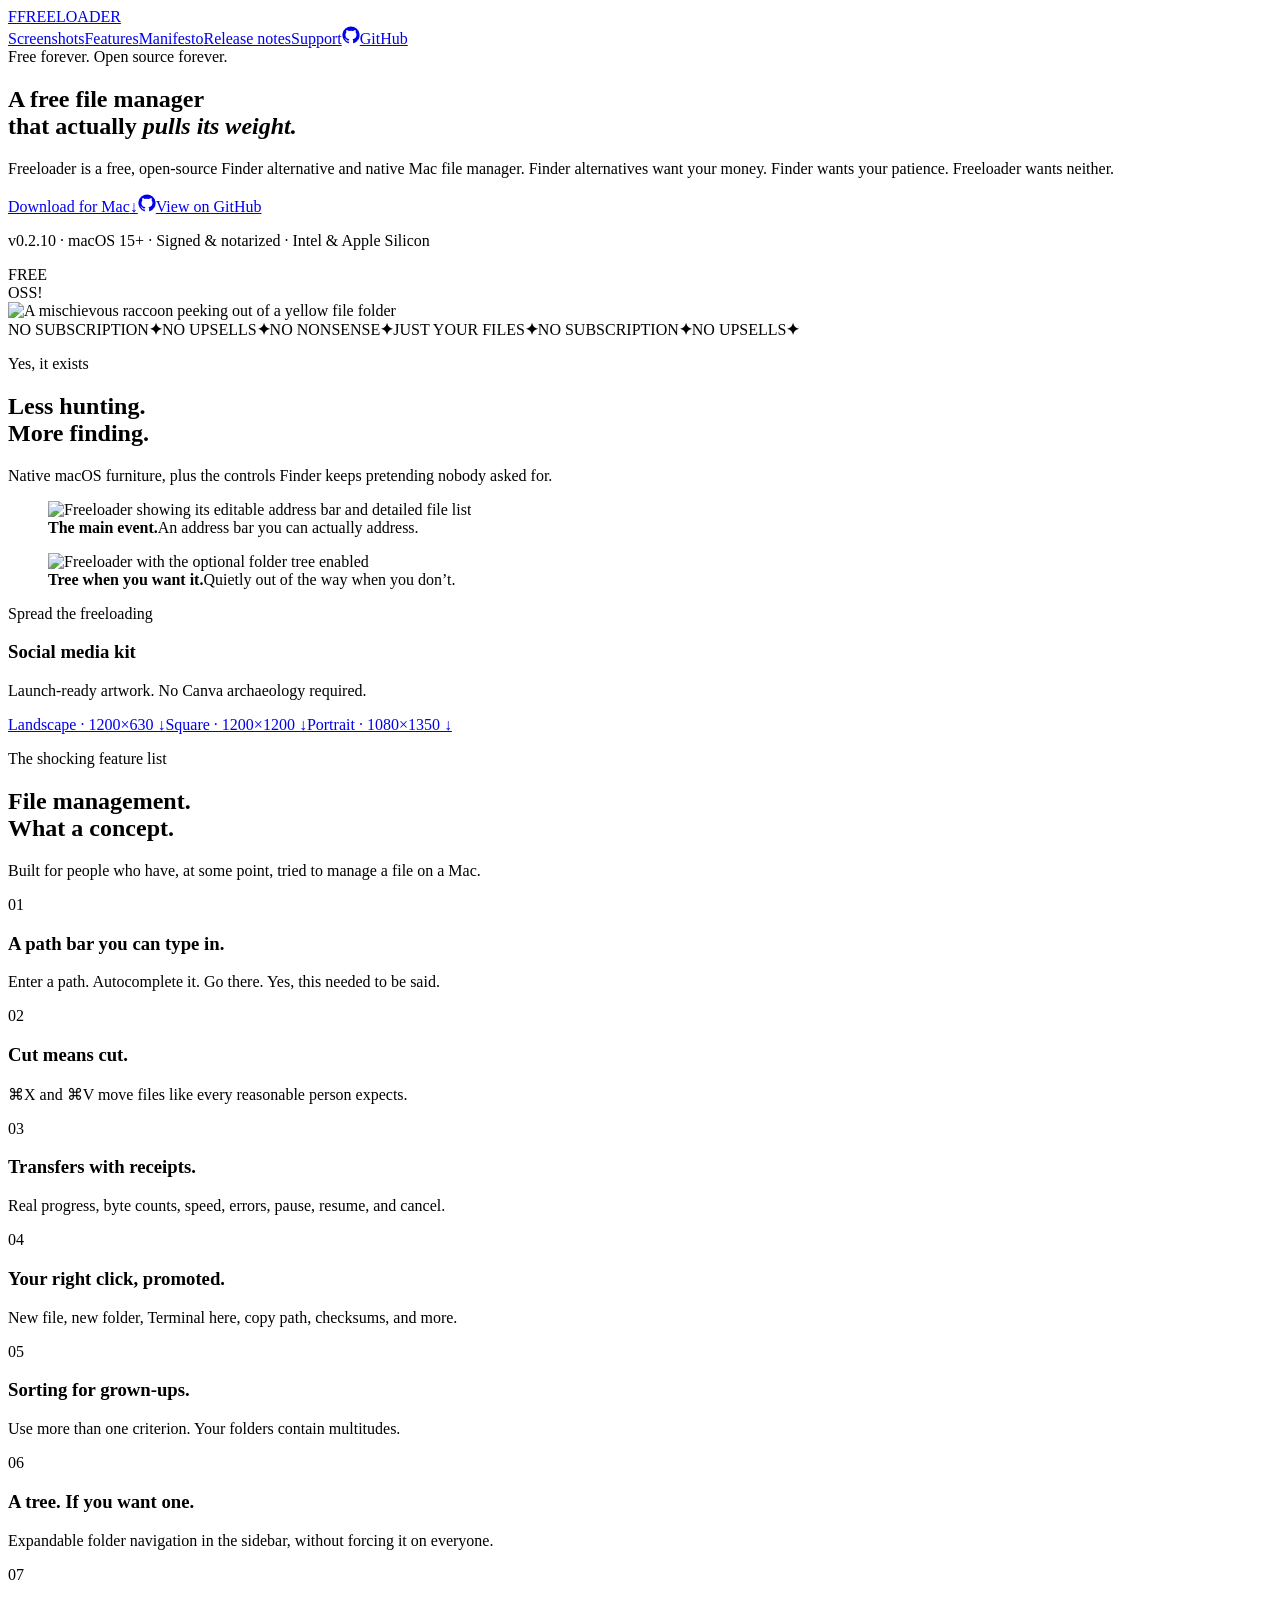
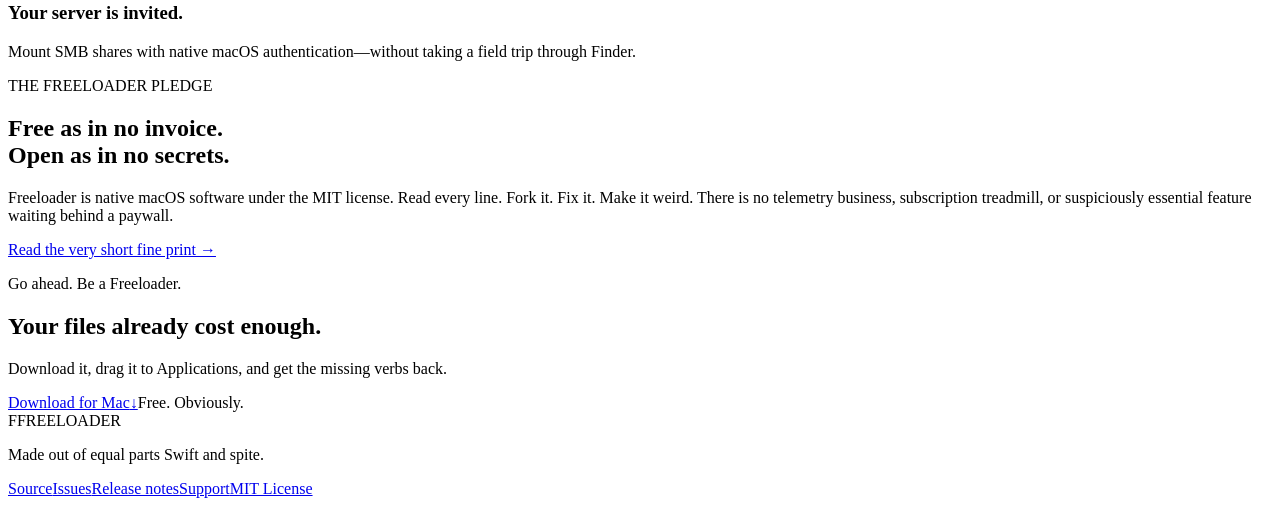
==== commit aaffb816: "Publish Freeloader 0.2.10 website" ====
--- a/index.html
+++ b/index.html
@@ -1 +1 @@
-<!DOCTYPE html><html lang="en"><head><meta charSet="utf-8"/><meta name="viewport" content="width=device-width, initial-scale=1"/><link rel="preload" href="/Freeloader/_next/static/media/797e433ab948586e-s.p.08e28id.o-okb.woff2" as="font" crossorigin="" type="font/woff2"/><link rel="preload" href="/Freeloader/_next/static/media/caa3a2e1cccd8315-s.p.09~u27dqhyhd6.woff2" as="font" crossorigin="" type="font/woff2"/><link rel="preload" href="/Freeloader/freeloader-icon-concept.png" as="image"/><link rel="preload" href="/Freeloader/screenshots/overview.png" as="image"/><link rel="preload" href="/Freeloader/screenshots/tree-view.png" as="image"/><link rel="stylesheet" href="/Freeloader/_next/static/chunks/0eq~.je_0mhds.css" data-precedence="next"/><link rel="preload" as="script" fetchPriority="low" href="/Freeloader/_next/static/chunks/15xrurgzs99gv.js"/><script src="/Freeloader/_next/static/chunks/00oeak7bh2hn8.js" async=""></script><script src="/Freeloader/_next/static/chunks/07lhk_q6pmm3r.js" async=""></script><script src="/Freeloader/_next/static/chunks/turbopack-16hxsfbi56046.js" async=""></script><script src="/Freeloader/_next/static/chunks/0dbhjjzl8qfwv.js" async=""></script><meta name="next-size-adjust" content=""/><title>Freeloader: Free Open-Source Finder Alternative for macOS</title><meta name="description" content="A fast, native Mac file manager with an editable path bar, real cut and paste, folder trees, detailed transfers, and no subscription."/><meta name="application-name" content="Freeloader"/><link rel="author" href="https://miguelrodriguez.net"/><meta name="author" content="Miguel Rodriguez"/><meta name="keywords" content="Finder alternative,Mac file manager,macOS file manager,open source Finder replacement,free Mac file manager,dual pane file manager Mac"/><meta name="creator" content="Miguel Rodriguez"/><meta name="publisher" content="Freeloader contributors"/><meta name="robots" content="index, follow"/><meta name="googlebot" content="index, follow, max-video-preview:-1, max-image-preview:large, max-snippet:-1"/><meta name="category" content="Utilities"/><link rel="canonical" href="https://kopitarfan.github.io/Freeloader/"/><meta property="og:title" content="Freeloader: Free Open-Source Finder Alternative for macOS"/><meta property="og:description" content="A fast, native Mac file manager with an editable path bar, real cut and paste, folder trees, detailed transfers, and no subscription."/><meta property="og:url" content="https://kopitarfan.github.io/Freeloader/"/><meta property="og:site_name" content="Freeloader"/><meta property="og:locale" content="en_US"/><meta property="og:image" content="https://kopitarfan.github.io/Freeloader/og-launch.png"/><meta property="og:image:width" content="1200"/><meta property="og:image:height" content="630"/><meta property="og:image:alt" content="Freeloader, the free open-source Finder alternative for macOS"/><meta property="og:type" content="website"/><meta name="twitter:card" content="summary_large_image"/><meta name="twitter:title" content="Freeloader: Free Open-Source Finder Alternative for macOS"/><meta name="twitter:description" content="A fast, native Mac file manager with an editable path bar, real cut and paste, folder trees, detailed transfers, and no subscription."/><meta name="twitter:image" content="https://kopitarfan.github.io/Freeloader/og-launch.png"/><link rel="icon" href="https://freeloader.friarpuck.chatgpt.site/freeloader-icon-concept.png"/><link rel="apple-touch-icon" href="https://freeloader.friarpuck.chatgpt.site/freeloader-icon-concept.png"/><script src="/Freeloader/_next/static/chunks/03~yq9q893hmn.js" noModule=""></script></head><body class="geist_a71539c9-module__T19VSG__variable geist_mono_8d43a2aa-module__8Li5zG__variable"><div hidden=""><!--$--><!--/$--></div><main><script type="application/ld+json">{"@context":"https://schema.org","@graph":[{"@type":"WebSite","@id":"https://kopitarfan.github.io/Freeloader/#website","name":"Freeloader","url":"https://kopitarfan.github.io/Freeloader/","description":"The official website for Freeloader, a free and open-source Finder alternative for macOS.","inLanguage":"en-US"},{"@type":"SoftwareApplication","@id":"https://kopitarfan.github.io/Freeloader/#software","name":"Freeloader","alternateName":"Freeloader File Manager","description":"A free, open-source, native Finder alternative and file manager for macOS.","url":"https://kopitarfan.github.io/Freeloader/","downloadUrl":"https://github.com/KopitarFan/Freeloader/releases/download/v0.2.9/Freeloader-0.2.9.dmg","codeRepository":"https://github.com/KopitarFan/Freeloader","softwareVersion":"0.2.9","operatingSystem":"macOS 15 or newer","applicationCategory":"UtilitiesApplication","applicationSubCategory":"File Manager","license":"https://github.com/KopitarFan/Freeloader/blob/main/LICENSE","image":"https://kopitarfan.github.io/Freeloader/og-launch.png","screenshot":["https://kopitarfan.github.io/Freeloader/screenshots/overview.png","https://kopitarfan.github.io/Freeloader/screenshots/tree-view.png"],"author":{"@type":"Person","name":"Miguel Rodriguez","url":"https://miguelrodriguez.net"},"offers":{"@type":"Offer","price":"0","priceCurrency":"USD","availability":"https://schema.org/InStock"}}]}</script><nav class="nav shell" aria-label="Main navigation"><a class="wordmark" href="#top" aria-label="Freeloader home"><span class="wordmark-mark">F</span><span>FREELOADER</span></a><div class="nav-links"><a href="#screenshots">Screenshots</a><a href="#features">Features</a><a href="#manifesto">Manifesto</a><a href="/Freeloader/releases/">Release notes</a><a href="mailto:miguel@miguelrodriguez.net">Support</a><a class="github-link" href="https://github.com/KopitarFan/Freeloader"><svg aria-hidden="true" viewBox="0 0 24 24" width="18" height="18"><path fill="currentColor" d="M12 .7A11.5 11.5 0 0 0 8.36 23.1c.58.11.79-.25.79-.56v-2.02c-3.22.7-3.9-1.37-3.9-1.37-.53-1.34-1.29-1.7-1.29-1.7-1.05-.72.08-.7.08-.7 1.16.08 1.77 1.2 1.77 1.2 1.04 1.77 2.71 1.26 3.37.96.1-.75.4-1.26.73-1.55-2.57-.29-5.27-1.29-5.27-5.69 0-1.26.45-2.29 1.19-3.1-.12-.29-.52-1.47.11-3.06 0 0 .97-.31 3.16 1.18a10.98 10.98 0 0 1 5.76 0c2.19-1.49 3.15-1.18 3.15-1.18.63 1.59.23 2.77.11 3.06.74.81 1.19 1.84 1.19 3.1 0 4.41-2.71 5.39-5.29 5.68.42.36.79 1.06.79 2.14v3.05c0 .31.21.68.8.56A11.5 11.5 0 0 0 12 .7Z"></path></svg>GitHub</a></div></nav><section class="hero shell" id="top"><div class="hero-copy"><div class="eyebrow"><span class="status-dot"></span>Free forever. Open source forever.</div><h1>A free file manager<br/>that actually <em>pulls its weight.</em></h1><p class="hero-lede">Freeloader is a free, open-source Finder alternative and native Mac file manager. Finder alternatives want your money. Finder wants your patience. Freeloader wants neither.</p><div class="hero-actions"><a class="button button-primary" href="https://github.com/KopitarFan/Freeloader/releases/download/v0.2.9/Freeloader-0.2.9.dmg">Download for Mac<span aria-hidden="true">↓</span></a><a class="button button-secondary" href="https://github.com/KopitarFan/Freeloader"><svg aria-hidden="true" viewBox="0 0 24 24" width="18" height="18"><path fill="currentColor" d="M12 .7A11.5 11.5 0 0 0 8.36 23.1c.58.11.79-.25.79-.56v-2.02c-3.22.7-3.9-1.37-3.9-1.37-.53-1.34-1.29-1.7-1.29-1.7-1.05-.72.08-.7.08-.7 1.16.08 1.77 1.2 1.77 1.2 1.04 1.77 2.71 1.26 3.37.96.1-.75.4-1.26.73-1.55-2.57-.29-5.27-1.29-5.27-5.69 0-1.26.45-2.29 1.19-3.1-.12-.29-.52-1.47.11-3.06 0 0 .97-.31 3.16 1.18a10.98 10.98 0 0 1 5.76 0c2.19-1.49 3.15-1.18 3.15-1.18.63 1.59.23 2.77.11 3.06.74.81 1.19 1.84 1.19 3.1 0 4.41-2.71 5.39-5.29 5.68.42.36.79 1.06.79 2.14v3.05c0 .31.21.68.8.56A11.5 11.5 0 0 0 12 .7Z"></path></svg>View on GitHub</a></div><p class="download-note">v0.2.9 · macOS 15+ · Signed &amp; notarized · Intel &amp; Apple Silicon</p></div><div class="mascot-wrap" aria-label="Freeloader raccoon mascot"><div class="mascot-orbit orbit-one"></div><div class="mascot-orbit orbit-two"></div><div class="sticker sticker-free">FREE</div><div class="sticker sticker-oss">OSS!</div><img class="mascot" src="/Freeloader/freeloader-icon-concept.png" alt="A mischievous raccoon peeking out of a yellow file folder" width="760" height="760"/></div></section><section class="ticker" aria-label="Freeloader promises"><div><span>NO SUBSCRIPTION</span><b>✦</b><span>NO UPSELLS</span><b>✦</b><span>NO NONSENSE</span><b>✦</b><span>JUST YOUR FILES</span><b>✦</b><span>NO SUBSCRIPTION</span><b>✦</b><span>NO UPSELLS</span><b>✦</b></div></section><section class="showcase shell section" id="screenshots"><div class="showcase-heading"><p class="kicker">Yes, it exists</p><h2>Less hunting.<br/>More finding.</h2><p>Native macOS furniture, plus the controls Finder keeps pretending nobody asked for.</p></div><div class="screenshot-grid"><figure class="screenshot-card screenshot-card-wide"><img src="/Freeloader/screenshots/overview.png" alt="Freeloader showing its editable address bar and detailed file list" width="900" height="532"/><figcaption><strong>The main event.</strong>An address bar you can actually address.</figcaption></figure><figure class="screenshot-card"><img src="/Freeloader/screenshots/tree-view.png" alt="Freeloader with the optional folder tree enabled" width="900" height="532"/><figcaption><strong>Tree when you want it.</strong>Quietly out of the way when you don’t.</figcaption></figure></div><div class="social-kit"><div><p class="kicker">Spread the freeloading</p><h3>Social media kit</h3><p>Launch-ready artwork. No Canva archaeology required.</p></div><div class="social-links"><a href="/Freeloader/social/freeloader-launch-landscape.png" download="">Landscape · 1200×630 ↓</a><a href="/Freeloader/social/freeloader-square.png" download="">Square · 1200×1200 ↓</a><a href="/Freeloader/social/freeloader-portrait.png" download="">Portrait · 1080×1350 ↓</a></div></div></section><section class="features shell section" id="features"><div class="section-heading"><p class="kicker">The shocking feature list</p><h2>File management.<br/>What a concept.</h2><p>Built for people who have, at some point, tried to manage a file on a Mac.</p></div><div class="feature-grid"><article class="feature-card"><span class="feature-number">01</span><h3>A path bar you can type in.</h3><p>Enter a path. Autocomplete it. Go there. Yes, this needed to be said.</p></article><article class="feature-card"><span class="feature-number">02</span><h3>Cut means cut.</h3><p>⌘X and ⌘V move files like every reasonable person expects.</p></article><article class="feature-card"><span class="feature-number">03</span><h3>Transfers with receipts.</h3><p>Real progress, byte counts, speed, errors, pause, resume, and cancel.</p></article><article class="feature-card"><span class="feature-number">04</span><h3>Your right click, promoted.</h3><p>New file, new folder, Terminal here, copy path, checksums, and more.</p></article><article class="feature-card"><span class="feature-number">05</span><h3>Sorting for grown-ups.</h3><p>Use more than one criterion. Your folders contain multitudes.</p></article><article class="feature-card"><span class="feature-number">06</span><h3>A tree. If you want one.</h3><p>Expandable folder navigation in the sidebar, without forcing it on everyone.</p></article><article class="feature-card"><span class="feature-number">07</span><h3>Your server is invited.</h3><p>Mount SMB shares with native macOS authentication—without taking a field trip through Finder.</p></article></div></section><section class="manifesto-wrap" id="manifesto"><div class="manifesto shell"><div class="manifesto-label">THE FREELOADER PLEDGE</div><div class="manifesto-copy"><h2>Free as in no invoice.<br/>Open as in no secrets.</h2><p>Freeloader is native macOS software under the MIT license. Read every line. Fork it. Fix it. Make it weird. There is no telemetry business, subscription treadmill, or suspiciously essential feature waiting behind a paywall.</p><a href="https://github.com/KopitarFan/Freeloader/blob/main/LICENSE">Read the very short fine print →</a></div></div></section><section class="download shell section"><div class="download-card"><div><p class="kicker">Go ahead. Be a Freeloader.</p><h2>Your files already cost enough.</h2><p>Download it, drag it to Applications, and get the missing verbs back.</p></div><div class="download-actions"><a class="button button-primary button-large" href="https://github.com/KopitarFan/Freeloader/releases/download/v0.2.9/Freeloader-0.2.9.dmg">Download for Mac<span aria-hidden="true">↓</span></a><span>Free. Obviously.</span></div></div></section><footer class="footer shell"><div class="wordmark"><span class="wordmark-mark">F</span><span>FREELOADER</span></div><p>Made out of equal parts Swift and spite.</p><div><a href="https://github.com/KopitarFan/Freeloader">Source</a><a href="https://github.com/KopitarFan/Freeloader/issues">Issues</a><a href="/Freeloader/releases/">Release notes</a><a href="mailto:miguel@miguelrodriguez.net">Support</a><a href="https://github.com/KopitarFan/Freeloader/blob/main/LICENSE">MIT License</a></div></footer></main><!--$--><!--/$--><script src="/Freeloader/_next/static/chunks/15xrurgzs99gv.js" id="_R_" async=""></script><script>(self.__next_f=self.__next_f||[]).push([0])</script><script>self.__next_f.push([1,"1:\"$Sreact.fragment\"\n2:I[39756,[\"/Freeloader/_next/static/chunks/0dbhjjzl8qfwv.js\"],\"default\"]\n3:I[37457,[\"/Freeloader/_next/static/chunks/0dbhjjzl8qfwv.js\"],\"default\"]\nf:I[68027,[\"/Freeloader/_next/static/chunks/0dbhjjzl8qfwv.js\"],\"default\",1]\n:HL[\"/Freeloader/_next/static/chunks/0eq~.je_0mhds.css\",\"style\"]\n:HL[\"/Freeloader/_next/static/media/797e433ab948586e-s.p.08e28id.o-okb.woff2\",\"font\",{\"crossOrigin\":\"\",\"type\":\"font/woff2\"}]\n:HL[\"/Freeloader/_next/static/media/caa3a2e1cccd8315-s.p.09~u27dqhyhd6.woff2\",\"font\",{\"crossOrigin\":\"\",\"type\":\"font/woff2\"}]\n4:T579,"])</script><script>self.__next_f.push([1,"{\"@context\":\"https://schema.org\",\"@graph\":[{\"@type\":\"WebSite\",\"@id\":\"https://kopitarfan.github.io/Freeloader/#website\",\"name\":\"Freeloader\",\"url\":\"https://kopitarfan.github.io/Freeloader/\",\"description\":\"The official website for Freeloader, a free and open-source Finder alternative for macOS.\",\"inLanguage\":\"en-US\"},{\"@type\":\"SoftwareApplication\",\"@id\":\"https://kopitarfan.github.io/Freeloader/#software\",\"name\":\"Freeloader\",\"alternateName\":\"Freeloader File Manager\",\"description\":\"A free, open-source, native Finder alternative and file manager for macOS.\",\"url\":\"https://kopitarfan.github.io/Freeloader/\",\"downloadUrl\":\"https://github.com/KopitarFan/Freeloader/releases/download/v0.2.9/Freeloader-0.2.9.dmg\",\"codeRepository\":\"https://github.com/KopitarFan/Freeloader\",\"softwareVersion\":\"0.2.9\",\"operatingSystem\":\"macOS 15 or newer\",\"applicationCategory\":\"UtilitiesApplication\",\"applicationSubCategory\":\"File Manager\",\"license\":\"https://github.com/KopitarFan/Freeloader/blob/main/LICENSE\",\"image\":\"https://kopitarfan.github.io/Freeloader/og-launch.png\",\"screenshot\":[\"https://kopitarfan.github.io/Freeloader/screenshots/overview.png\",\"https://kopitarfan.github.io/Freeloader/screenshots/tree-view.png\"],\"author\":{\"@type\":\"Person\",\"name\":\"Miguel Rodriguez\",\"url\":\"https://miguelrodriguez.net\"},\"offers\":{\"@type\":\"Offer\",\"price\":\"0\",\"priceCurrency\":\"USD\",\"availability\":\"https://schema.org/InStock\"}}]}"])</script><script>self.__next_f.push([1,"0:{\"P\":null,\"c\":[\"\",\"\"],\"q\":\"\",\"i\":false,\"f\":[[[\"\",{\"children\":[\"__PAGE__\",{}]},\"$undefined\",\"$undefined\",16],[[\"$\",\"$1\",\"c\",{\"children\":[[[\"$\",\"link\",\"0\",{\"rel\":\"stylesheet\",\"href\":\"/Freeloader/_next/static/chunks/0eq~.je_0mhds.css\",\"precedence\":\"next\",\"crossOrigin\":\"$undefined\",\"nonce\":\"$undefined\"}],[\"$\",\"script\",\"script-0\",{\"src\":\"/Freeloader/_next/static/chunks/0dbhjjzl8qfwv.js\",\"async\":true,\"nonce\":\"$undefined\"}]],[\"$\",\"html\",null,{\"lang\":\"en\",\"children\":[\"$\",\"body\",null,{\"className\":\"geist_a71539c9-module__T19VSG__variable geist_mono_8d43a2aa-module__8Li5zG__variable\",\"children\":[\"$\",\"$L2\",null,{\"parallelRouterKey\":\"children\",\"error\":\"$undefined\",\"errorStyles\":\"$undefined\",\"errorScripts\":\"$undefined\",\"template\":[\"$\",\"$L3\",null,{}],\"templateStyles\":\"$undefined\",\"templateScripts\":\"$undefined\",\"notFound\":[[[\"$\",\"title\",null,{\"children\":\"404: This page could not be found.\"}],[\"$\",\"div\",null,{\"style\":{\"fontFamily\":\"system-ui,\\\"Segoe UI\\\",Roboto,Helvetica,Arial,sans-serif,\\\"Apple Color Emoji\\\",\\\"Segoe UI Emoji\\\"\",\"height\":\"100vh\",\"textAlign\":\"center\",\"display\":\"flex\",\"flexDirection\":\"column\",\"alignItems\":\"center\",\"justifyContent\":\"center\"},\"children\":[\"$\",\"div\",null,{\"children\":[[\"$\",\"style\",null,{\"dangerouslySetInnerHTML\":{\"__html\":\"body{color:#000;background:#fff;margin:0}.next-error-h1{border-right:1px solid rgba(0,0,0,.3)}@media (prefers-color-scheme:dark){body{color:#fff;background:#000}.next-error-h1{border-right:1px solid rgba(255,255,255,.3)}}\"}}],[\"$\",\"h1\",null,{\"className\":\"next-error-h1\",\"style\":{\"display\":\"inline-block\",\"margin\":\"0 20px 0 0\",\"padding\":\"0 23px 0 0\",\"fontSize\":24,\"fontWeight\":500,\"verticalAlign\":\"top\",\"lineHeight\":\"49px\"},\"children\":404}],[\"$\",\"div\",null,{\"style\":{\"display\":\"inline-block\"},\"children\":[\"$\",\"h2\",null,{\"style\":{\"fontSize\":14,\"fontWeight\":400,\"lineHeight\":\"49px\",\"margin\":0},\"children\":\"This page could not be found.\"}]}]]}]}]],[]],\"forbidden\":\"$undefined\",\"unauthorized\":\"$undefined\"}]}]}]]}],{\"children\":[[\"$\",\"$1\",\"c\",{\"children\":[[\"$\",\"main\",null,{\"children\":[[\"$\",\"script\",null,{\"type\":\"application/ld+json\",\"dangerouslySetInnerHTML\":{\"__html\":\"$4\"}}],[\"$\",\"nav\",null,{\"className\":\"nav shell\",\"aria-label\":\"Main navigation\",\"children\":[[\"$\",\"a\",null,{\"className\":\"wordmark\",\"href\":\"#top\",\"aria-label\":\"Freeloader home\",\"children\":[[\"$\",\"span\",null,{\"className\":\"wordmark-mark\",\"children\":\"F\"}],[\"$\",\"span\",null,{\"children\":\"FREELOADER\"}]]}],[\"$\",\"div\",null,{\"className\":\"nav-links\",\"children\":[[\"$\",\"a\",null,{\"href\":\"#screenshots\",\"children\":\"Screenshots\"}],[\"$\",\"a\",null,{\"href\":\"#features\",\"children\":\"Features\"}],[\"$\",\"a\",null,{\"href\":\"#manifesto\",\"children\":\"Manifesto\"}],[\"$\",\"a\",null,{\"href\":\"/Freeloader/releases/\",\"children\":\"Release notes\"}],[\"$\",\"a\",null,{\"href\":\"mailto:miguel@miguelrodriguez.net\",\"children\":\"Support\"}],\"$L5\"]}]]}],\"$L6\",\"$L7\",\"$L8\",\"$L9\",\"$La\",\"$Lb\",\"$Lc\"]}],null,\"$Ld\"]}],{},null,false,null]},null,false,null],\"$Le\",false]],\"m\":\"$undefined\",\"G\":[\"$f\",[\"$L10\"]],\"S\":true,\"h\":null,\"s\":\"$undefined\",\"l\":\"$undefined\",\"p\":\"$undefined\",\"d\":\"$undefined\",\"b\":\"REupn8KWTteuAwJ9UpsQ8\"}\n"])</script><script>self.__next_f.push([1,"11:I[97367,[\"/Freeloader/_next/static/chunks/0dbhjjzl8qfwv.js\"],\"OutletBoundary\"]\n12:\"$Sreact.suspense\"\n14:I[97367,[\"/Freeloader/_next/static/chunks/0dbhjjzl8qfwv.js\"],\"ViewportBoundary\"]\n16:I[97367,[\"/Freeloader/_next/static/chunks/0dbhjjzl8qfwv.js\"],\"MetadataBoundary\"]\n:HL[\"/Freeloader/freeloader-icon-concept.png\",\"image\"]\n:HL[\"/Freeloader/screenshots/overview.png\",\"image\"]\n:HL[\"/Freeloader/screenshots/tree-view.png\",\"image\"]\n5:[\"$\",\"a\",null,{\"className\":\"github-link\",\"href\":\"https://github.com/KopitarFan/Freeloader\",\"children\":[[\"$\",\"svg\",null,{\"aria-hidden\":\"true\",\"viewBox\":\"0 0 24 24\",\"width\":\"18\",\"height\":\"18\",\"children\":[\"$\",\"path\",null,{\"fill\":\"currentColor\",\"d\":\"M12 .7A11.5 11.5 0 0 0 8.36 23.1c.58.11.79-.25.79-.56v-2.02c-3.22.7-3.9-1.37-3.9-1.37-.53-1.34-1.29-1.7-1.29-1.7-1.05-.72.08-.7.08-.7 1.16.08 1.77 1.2 1.77 1.2 1.04 1.77 2.71 1.26 3.37.96.1-.75.4-1.26.73-1.55-2.57-.29-5.27-1.29-5.27-5.69 0-1.26.45-2.29 1.19-3.1-.12-.29-.52-1.47.11-3.06 0 0 .97-.31 3.16 1.18a10.98 10.98 0 0 1 5.76 0c2.19-1.49 3.15-1.18 3.15-1.18.63 1.59.23 2.77.11 3.06.74.81 1.19 1.84 1.19 3.1 0 4.41-2.71 5.39-5.29 5.68.42.36.79 1.06.79 2.14v3.05c0 .31.21.68.8.56A11.5 11.5 0 0 0 12 .7Z\"}]}],\"GitHub\"]}]\n"])</script><script>self.__next_f.push([1,"6:[\"$\",\"section\",null,{\"className\":\"hero shell\",\"id\":\"top\",\"children\":[[\"$\",\"div\",null,{\"className\":\"hero-copy\",\"children\":[[\"$\",\"div\",null,{\"className\":\"eyebrow\",\"children\":[[\"$\",\"span\",null,{\"className\":\"status-dot\"}],\"Free forever. Open source forever.\"]}],[\"$\",\"h1\",null,{\"children\":[\"A free file manager\",[\"$\",\"br\",null,{}],\"that actually \",[\"$\",\"em\",null,{\"children\":\"pulls its weight.\"}]]}],[\"$\",\"p\",null,{\"className\":\"hero-lede\",\"children\":\"Freeloader is a free, open-source Finder alternative and native Mac file manager. Finder alternatives want your money. Finder wants your patience. Freeloader wants neither.\"}],[\"$\",\"div\",null,{\"className\":\"hero-actions\",\"children\":[[\"$\",\"a\",null,{\"className\":\"button button-primary\",\"href\":\"https://github.com/KopitarFan/Freeloader/releases/download/v0.2.9/Freeloader-0.2.9.dmg\",\"children\":[\"Download for Mac\",[\"$\",\"span\",null,{\"aria-hidden\":\"true\",\"children\":\"↓\"}]]}],[\"$\",\"a\",null,{\"className\":\"button button-secondary\",\"href\":\"https://github.com/KopitarFan/Freeloader\",\"children\":[[\"$\",\"svg\",null,{\"aria-hidden\":\"true\",\"viewBox\":\"0 0 24 24\",\"width\":\"18\",\"height\":\"18\",\"children\":[\"$\",\"path\",null,{\"fill\":\"currentColor\",\"d\":\"M12 .7A11.5 11.5 0 0 0 8.36 23.1c.58.11.79-.25.79-.56v-2.02c-3.22.7-3.9-1.37-3.9-1.37-.53-1.34-1.29-1.7-1.29-1.7-1.05-.72.08-.7.08-.7 1.16.08 1.77 1.2 1.77 1.2 1.04 1.77 2.71 1.26 3.37.96.1-.75.4-1.26.73-1.55-2.57-.29-5.27-1.29-5.27-5.69 0-1.26.45-2.29 1.19-3.1-.12-.29-.52-1.47.11-3.06 0 0 .97-.31 3.16 1.18a10.98 10.98 0 0 1 5.76 0c2.19-1.49 3.15-1.18 3.15-1.18.63 1.59.23 2.77.11 3.06.74.81 1.19 1.84 1.19 3.1 0 4.41-2.71 5.39-5.29 5.68.42.36.79 1.06.79 2.14v3.05c0 .31.21.68.8.56A11.5 11.5 0 0 0 12 .7Z\"}]}],\"View on GitHub\"]}]]}],[\"$\",\"p\",null,{\"className\":\"download-note\",\"children\":\"v0.2.9 · macOS 15+ · Signed \u0026 notarized · Intel \u0026 Apple Silicon\"}]]}],[\"$\",\"div\",null,{\"className\":\"mascot-wrap\",\"aria-label\":\"Freeloader raccoon mascot\",\"children\":[[\"$\",\"div\",null,{\"className\":\"mascot-orbit orbit-one\"}],[\"$\",\"div\",null,{\"className\":\"mascot-orbit orbit-two\"}],[\"$\",\"div\",null,{\"className\":\"sticker sticker-free\",\"children\":\"FREE\"}],[\"$\",\"div\",null,{\"className\":\"sticker sticker-oss\",\"children\":\"OSS!\"}],[\"$\",\"img\",null,{\"className\":\"mascot\",\"src\":\"/Freeloader/freeloader-icon-concept.png\",\"alt\":\"A mischievous raccoon peeking out of a yellow file folder\",\"width\":760,\"height\":760}]]}]]}]\n"])</script><script>self.__next_f.push([1,"7:[\"$\",\"section\",null,{\"className\":\"ticker\",\"aria-label\":\"Freeloader promises\",\"children\":[\"$\",\"div\",null,{\"children\":[[\"$\",\"span\",null,{\"children\":\"NO SUBSCRIPTION\"}],[\"$\",\"b\",null,{\"children\":\"✦\"}],[\"$\",\"span\",null,{\"children\":\"NO UPSELLS\"}],[\"$\",\"b\",null,{\"children\":\"✦\"}],[\"$\",\"span\",null,{\"children\":\"NO NONSENSE\"}],[\"$\",\"b\",null,{\"children\":\"✦\"}],[\"$\",\"span\",null,{\"children\":\"JUST YOUR FILES\"}],[\"$\",\"b\",null,{\"children\":\"✦\"}],[\"$\",\"span\",null,{\"children\":\"NO SUBSCRIPTION\"}],[\"$\",\"b\",null,{\"children\":\"✦\"}],[\"$\",\"span\",null,{\"children\":\"NO UPSELLS\"}],[\"$\",\"b\",null,{\"children\":\"✦\"}]]}]}]\n"])</script><script>self.__next_f.push([1,"8:[\"$\",\"section\",null,{\"className\":\"showcase shell section\",\"id\":\"screenshots\",\"children\":[[\"$\",\"div\",null,{\"className\":\"showcase-heading\",\"children\":[[\"$\",\"p\",null,{\"className\":\"kicker\",\"children\":\"Yes, it exists\"}],[\"$\",\"h2\",null,{\"children\":[\"Less hunting.\",[\"$\",\"br\",null,{}],\"More finding.\"]}],[\"$\",\"p\",null,{\"children\":\"Native macOS furniture, plus the controls Finder keeps pretending nobody asked for.\"}]]}],[\"$\",\"div\",null,{\"className\":\"screenshot-grid\",\"children\":[[\"$\",\"figure\",null,{\"className\":\"screenshot-card screenshot-card-wide\",\"children\":[[\"$\",\"img\",null,{\"src\":\"/Freeloader/screenshots/overview.png\",\"alt\":\"Freeloader showing its editable address bar and detailed file list\",\"width\":900,\"height\":532}],[\"$\",\"figcaption\",null,{\"children\":[[\"$\",\"strong\",null,{\"children\":\"The main event.\"}],\"An address bar you can actually address.\"]}]]}],[\"$\",\"figure\",null,{\"className\":\"screenshot-card\",\"children\":[[\"$\",\"img\",null,{\"src\":\"/Freeloader/screenshots/tree-view.png\",\"alt\":\"Freeloader with the optional folder tree enabled\",\"width\":900,\"height\":532}],[\"$\",\"figcaption\",null,{\"children\":[[\"$\",\"strong\",null,{\"children\":\"Tree when you want it.\"}],\"Quietly out of the way when you don’t.\"]}]]}]]}],[\"$\",\"div\",null,{\"className\":\"social-kit\",\"children\":[[\"$\",\"div\",null,{\"children\":[[\"$\",\"p\",null,{\"className\":\"kicker\",\"children\":\"Spread the freeloading\"}],[\"$\",\"h3\",null,{\"children\":\"Social media kit\"}],[\"$\",\"p\",null,{\"children\":\"Launch-ready artwork. No Canva archaeology required.\"}]]}],[\"$\",\"div\",null,{\"className\":\"social-links\",\"children\":[[\"$\",\"a\",null,{\"href\":\"/Freeloader/social/freeloader-launch-landscape.png\",\"download\":true,\"children\":\"Landscape · 1200×630 ↓\"}],[\"$\",\"a\",null,{\"href\":\"/Freeloader/social/freeloader-square.png\",\"download\":true,\"children\":\"Square · 1200×1200 ↓\"}],[\"$\",\"a\",null,{\"href\":\"/Freeloader/social/freeloader-portrait.png\",\"download\":true,\"children\":\"Portrait · 1080×1350 ↓\"}]]}]]}]]}]\n"])</script><script>self.__next_f.push([1,"9:[\"$\",\"section\",null,{\"className\":\"features shell section\",\"id\":\"features\",\"children\":[[\"$\",\"div\",null,{\"className\":\"section-heading\",\"children\":[[\"$\",\"p\",null,{\"className\":\"kicker\",\"children\":\"The shocking feature list\"}],[\"$\",\"h2\",null,{\"children\":[\"File management.\",[\"$\",\"br\",null,{}],\"What a concept.\"]}],[\"$\",\"p\",null,{\"children\":\"Built for people who have, at some point, tried to manage a file on a Mac.\"}]]}],[\"$\",\"div\",null,{\"className\":\"feature-grid\",\"children\":[[\"$\",\"article\",\"01\",{\"className\":\"feature-card\",\"children\":[[\"$\",\"span\",null,{\"className\":\"feature-number\",\"children\":\"01\"}],[\"$\",\"h3\",null,{\"children\":\"A path bar you can type in.\"}],[\"$\",\"p\",null,{\"children\":\"Enter a path. Autocomplete it. Go there. Yes, this needed to be said.\"}]]}],[\"$\",\"article\",\"02\",{\"className\":\"feature-card\",\"children\":[[\"$\",\"span\",null,{\"className\":\"feature-number\",\"children\":\"02\"}],[\"$\",\"h3\",null,{\"children\":\"Cut means cut.\"}],[\"$\",\"p\",null,{\"children\":\"⌘X and ⌘V move files like every reasonable person expects.\"}]]}],[\"$\",\"article\",\"03\",{\"className\":\"feature-card\",\"children\":[[\"$\",\"span\",null,{\"className\":\"feature-number\",\"children\":\"03\"}],[\"$\",\"h3\",null,{\"children\":\"Transfers with receipts.\"}],[\"$\",\"p\",null,{\"children\":\"Real progress, byte counts, speed, errors, pause, resume, and cancel.\"}]]}],[\"$\",\"article\",\"04\",{\"className\":\"feature-card\",\"children\":[[\"$\",\"span\",null,{\"className\":\"feature-number\",\"children\":\"04\"}],[\"$\",\"h3\",null,{\"children\":\"Your right click, promoted.\"}],[\"$\",\"p\",null,{\"children\":\"New file, new folder, Terminal here, copy path, checksums, and more.\"}]]}],[\"$\",\"article\",\"05\",{\"className\":\"feature-card\",\"children\":[[\"$\",\"span\",null,{\"className\":\"feature-number\",\"children\":\"05\"}],[\"$\",\"h3\",null,{\"children\":\"Sorting for grown-ups.\"}],[\"$\",\"p\",null,{\"children\":\"Use more than one criterion. Your folders contain multitudes.\"}]]}],[\"$\",\"article\",\"06\",{\"className\":\"feature-card\",\"children\":[[\"$\",\"span\",null,{\"className\":\"feature-number\",\"children\":\"06\"}],[\"$\",\"h3\",null,{\"children\":\"A tree. If you want one.\"}],[\"$\",\"p\",null,{\"children\":\"Expandable folder navigation in the sidebar, without forcing it on everyone.\"}]]}],[\"$\",\"article\",\"07\",{\"className\":\"feature-card\",\"children\":[[\"$\",\"span\",null,{\"className\":\"feature-number\",\"children\":\"07\"}],[\"$\",\"h3\",null,{\"children\":\"Your server is invited.\"}],[\"$\",\"p\",null,{\"children\":\"Mount SMB shares with native macOS authentication—without taking a field trip through Finder.\"}]]}]]}]]}]\n"])</script><script>self.__next_f.push([1,"a:[\"$\",\"section\",null,{\"className\":\"manifesto-wrap\",\"id\":\"manifesto\",\"children\":[\"$\",\"div\",null,{\"className\":\"manifesto shell\",\"children\":[[\"$\",\"div\",null,{\"className\":\"manifesto-label\",\"children\":\"THE FREELOADER PLEDGE\"}],[\"$\",\"div\",null,{\"className\":\"manifesto-copy\",\"children\":[[\"$\",\"h2\",null,{\"children\":[\"Free as in no invoice.\",[\"$\",\"br\",null,{}],\"Open as in no secrets.\"]}],[\"$\",\"p\",null,{\"children\":\"Freeloader is native macOS software under the MIT license. Read every line. Fork it. Fix it. Make it weird. There is no telemetry business, subscription treadmill, or suspiciously essential feature waiting behind a paywall.\"}],[\"$\",\"a\",null,{\"href\":\"https://github.com/KopitarFan/Freeloader/blob/main/LICENSE\",\"children\":\"Read the very short fine print →\"}]]}]]}]}]\nb:[\"$\",\"section\",null,{\"className\":\"download shell section\",\"children\":[\"$\",\"div\",null,{\"className\":\"download-card\",\"children\":[[\"$\",\"div\",null,{\"children\":[[\"$\",\"p\",null,{\"className\":\"kicker\",\"children\":\"Go ahead. Be a Freeloader.\"}],[\"$\",\"h2\",null,{\"children\":\"Your files already cost enough.\"}],[\"$\",\"p\",null,{\"children\":\"Download it, drag it to Applications, and get the missing verbs back.\"}]]}],[\"$\",\"div\",null,{\"className\":\"download-actions\",\"children\":[[\"$\",\"a\",null,{\"className\":\"button button-primary button-large\",\"href\":\"https://github.com/KopitarFan/Freeloader/releases/download/v0.2.9/Freeloader-0.2.9.dmg\",\"children\":[\"Download for Mac\",[\"$\",\"span\",null,{\"aria-hidden\":\"true\",\"children\":\"↓\"}]]}],[\"$\",\"span\",null,{\"children\":\"Free. Obviously.\"}]]}]]}]}]\nc:[\"$\",\"footer\",null,{\"className\":\"footer shell\",\"children\":[[\"$\",\"div\",null,{\"className\":\"wordmark\",\"children\":[[\"$\",\"span\",null,{\"className\":\"wordmark-mark\",\"children\":\"F\"}],[\"$\",\"span\",null,{\"children\":\"FREELOADER\"}]]}],[\"$\",\"p\",null,{\"children\":\"Made out of equal parts Swift and spite.\"}],[\"$\",\"div\",null,{\"children\":[[\"$\",\"a\",null,{\"href\":\"https://github.com/KopitarFan/Freeloader\",\"children\":\"Source\"}],[\"$\",\"a\",null,{\"href\":\"https://github.com/KopitarFan/Freeloader/issues\",\"children\":\"Issues\"}],[\"$\",\"a\",null,{\"href\":\"/Freeloader/releases/\",\"children\":\"Release notes\"}],[\"$\",\"a\",null,{\"href\":\"mailto:miguel@miguelrodriguez.net\",\"children\":\"Support\"}],[\"$\",\"a\",null,{\"href\":\"https://github.com/KopitarFan/Freeloader/blob/main/LICENSE\",\"children\":\"MIT License\"}]]}]]}]\nd:[\"$\",\"$L11\",null,{\"children\":[\"$\",\"$12\",null,{\"name\":\"Next.MetadataOutlet\",\"children\":\"$@13\"}]}]\ne:[\"$\",\"$1\",\"h\",{\"children\":[null,[\"$\",\"$L14\",null,{\"children\":\"$L15\"}],[\"$\",\"div\",null,{\"hidden\":true,\"children\":[\"$\",\"$L16\",null,{\"children\":[\"$\",\"$12\",null,{\"name\":\"Next.Metadata\",\"children\":\"$L17\"}]}]}],[\"$\",\"meta\",null,{\"name\":\"next-size-adjust\",\"content\":\"\"}]]}]\n10:[\"$\",\"link\",\"0\",{\"rel\":\"stylesheet\",\"href\":\"/Freeloader/_next/static/chunks/0eq~.je_0mhds.css\",\"precedence\":\"next\",\"crossOrigin\":\"$undefined\",\"nonce\":\"$undefined\"}]\n"])</script><script>self.__next_f.push([1,"15:[[\"$\",\"meta\",\"0\",{\"charSet\":\"utf-8\"}],[\"$\",\"meta\",\"1\",{\"name\":\"viewport\",\"content\":\"width=device-width, initial-scale=1\"}]]\n"])</script><script>self.__next_f.push([1,"18:I[27201,[\"/Freeloader/_next/static/chunks/0dbhjjzl8qfwv.js\"],\"IconMark\"]\n13:null\n"])</script><script>self.__next_f.push([1,"17:[[\"$\",\"title\",\"0\",{\"children\":\"Freeloader: Free Open-Source Finder Alternative for macOS\"}],[\"$\",\"meta\",\"1\",{\"name\":\"description\",\"content\":\"A fast, native Mac file manager with an editable path bar, real cut and paste, folder trees, detailed transfers, and no subscription.\"}],[\"$\",\"meta\",\"2\",{\"name\":\"application-name\",\"content\":\"Freeloader\"}],[\"$\",\"link\",\"3\",{\"rel\":\"author\",\"href\":\"https://miguelrodriguez.net\"}],[\"$\",\"meta\",\"4\",{\"name\":\"author\",\"content\":\"Miguel Rodriguez\"}],[\"$\",\"meta\",\"5\",{\"name\":\"keywords\",\"content\":\"Finder alternative,Mac file manager,macOS file manager,open source Finder replacement,free Mac file manager,dual pane file manager Mac\"}],[\"$\",\"meta\",\"6\",{\"name\":\"creator\",\"content\":\"Miguel Rodriguez\"}],[\"$\",\"meta\",\"7\",{\"name\":\"publisher\",\"content\":\"Freeloader contributors\"}],[\"$\",\"meta\",\"8\",{\"name\":\"robots\",\"content\":\"index, follow\"}],[\"$\",\"meta\",\"9\",{\"name\":\"googlebot\",\"content\":\"index, follow, max-video-preview:-1, max-image-preview:large, max-snippet:-1\"}],[\"$\",\"meta\",\"10\",{\"name\":\"category\",\"content\":\"Utilities\"}],[\"$\",\"link\",\"11\",{\"rel\":\"canonical\",\"href\":\"https://kopitarfan.github.io/Freeloader/\"}],[\"$\",\"meta\",\"12\",{\"property\":\"og:title\",\"content\":\"Freeloader: Free Open-Source Finder Alternative for macOS\"}],[\"$\",\"meta\",\"13\",{\"property\":\"og:description\",\"content\":\"A fast, native Mac file manager with an editable path bar, real cut and paste, folder trees, detailed transfers, and no subscription.\"}],[\"$\",\"meta\",\"14\",{\"property\":\"og:url\",\"content\":\"https://kopitarfan.github.io/Freeloader/\"}],[\"$\",\"meta\",\"15\",{\"property\":\"og:site_name\",\"content\":\"Freeloader\"}],[\"$\",\"meta\",\"16\",{\"property\":\"og:locale\",\"content\":\"en_US\"}],[\"$\",\"meta\",\"17\",{\"property\":\"og:image\",\"content\":\"https://kopitarfan.github.io/Freeloader/og-launch.png\"}],[\"$\",\"meta\",\"18\",{\"property\":\"og:image:width\",\"content\":\"1200\"}],[\"$\",\"meta\",\"19\",{\"property\":\"og:image:height\",\"content\":\"630\"}],[\"$\",\"meta\",\"20\",{\"property\":\"og:image:alt\",\"content\":\"Freeloader, the free open-source Finder alternative for macOS\"}],[\"$\",\"meta\",\"21\",{\"property\":\"og:type\",\"content\":\"website\"}],[\"$\",\"meta\",\"22\",{\"name\":\"twitter:card\",\"content\":\"summary_large_image\"}],[\"$\",\"meta\",\"23\",{\"name\":\"twitter:title\",\"content\":\"Freeloader: Free Open-Source Finder Alternative for macOS\"}],[\"$\",\"meta\",\"24\",{\"name\":\"twitter:description\",\"content\":\"A fast, native Mac file manager with an editable path bar, real cut and paste, folder trees, detailed transfers, and no subscription.\"}],[\"$\",\"meta\",\"25\",{\"name\":\"twitter:image\",\"content\":\"https://kopitarfan.github.io/Freeloader/og-launch.png\"}],[\"$\",\"link\",\"26\",{\"rel\":\"icon\",\"href\":\"https://freeloader.friarpuck.chatgpt.site/freeloader-icon-concept.png\"}],[\"$\",\"link\",\"27\",{\"rel\":\"apple-touch-icon\",\"href\":\"https://freeloader.friarpuck.chatgpt.site/freeloader-icon-concept.png\"}],[\"$\",\"$L18\",\"28\",{}]]\n"])</script></body></html>+<!DOCTYPE html><html lang="en"><head><meta charSet="utf-8"/><meta name="viewport" content="width=device-width, initial-scale=1"/><link rel="preload" href="/Freeloader/_next/static/media/797e433ab948586e-s.p.08e28id.o-okb.woff2" as="font" crossorigin="" type="font/woff2"/><link rel="preload" href="/Freeloader/_next/static/media/caa3a2e1cccd8315-s.p.09~u27dqhyhd6.woff2" as="font" crossorigin="" type="font/woff2"/><link rel="preload" href="/Freeloader/freeloader-icon-concept.png" as="image"/><link rel="preload" href="/Freeloader/screenshots/overview.png" as="image"/><link rel="preload" href="/Freeloader/screenshots/tree-view.png" as="image"/><link rel="stylesheet" href="/Freeloader/_next/static/chunks/07zu1vz2m1tae.css" data-precedence="next"/><link rel="preload" as="script" fetchPriority="low" href="/Freeloader/_next/static/chunks/15xrurgzs99gv.js"/><script src="/Freeloader/_next/static/chunks/00oeak7bh2hn8.js" async=""></script><script src="/Freeloader/_next/static/chunks/07lhk_q6pmm3r.js" async=""></script><script src="/Freeloader/_next/static/chunks/turbopack-16hxsfbi56046.js" async=""></script><script src="/Freeloader/_next/static/chunks/0dbhjjzl8qfwv.js" async=""></script><meta name="next-size-adjust" content=""/><title>Freeloader: Free Open-Source Finder Alternative for macOS</title><meta name="description" content="A fast, native Mac file manager with an editable path bar, real cut and paste, folder trees, detailed transfers, and no subscription."/><meta name="application-name" content="Freeloader"/><link rel="author" href="https://miguelrodriguez.net"/><meta name="author" content="Miguel Rodriguez"/><meta name="keywords" content="Finder alternative,Mac file manager,macOS file manager,open source Finder replacement,free Mac file manager,dual pane file manager Mac"/><meta name="creator" content="Miguel Rodriguez"/><meta name="publisher" content="Freeloader contributors"/><meta name="robots" content="index, follow"/><meta name="googlebot" content="index, follow, max-video-preview:-1, max-image-preview:large, max-snippet:-1"/><meta name="category" content="Utilities"/><link rel="canonical" href="https://kopitarfan.github.io/Freeloader/"/><meta property="og:title" content="Freeloader: Free Open-Source Finder Alternative for macOS"/><meta property="og:description" content="A fast, native Mac file manager with an editable path bar, real cut and paste, folder trees, detailed transfers, and no subscription."/><meta property="og:url" content="https://kopitarfan.github.io/Freeloader/"/><meta property="og:site_name" content="Freeloader"/><meta property="og:locale" content="en_US"/><meta property="og:image" content="https://kopitarfan.github.io/Freeloader/og-launch.png"/><meta property="og:image:width" content="1200"/><meta property="og:image:height" content="630"/><meta property="og:image:alt" content="Freeloader, the free open-source Finder alternative for macOS"/><meta property="og:type" content="website"/><meta name="twitter:card" content="summary_large_image"/><meta name="twitter:title" content="Freeloader: Free Open-Source Finder Alternative for macOS"/><meta name="twitter:description" content="A fast, native Mac file manager with an editable path bar, real cut and paste, folder trees, detailed transfers, and no subscription."/><meta name="twitter:image" content="https://kopitarfan.github.io/Freeloader/og-launch.png"/><link rel="icon" href="https://freeloader.friarpuck.chatgpt.site/freeloader-icon-concept.png"/><link rel="apple-touch-icon" href="https://freeloader.friarpuck.chatgpt.site/freeloader-icon-concept.png"/><script src="/Freeloader/_next/static/chunks/03~yq9q893hmn.js" noModule=""></script></head><body class="geist_a71539c9-module__T19VSG__variable geist_mono_8d43a2aa-module__8Li5zG__variable"><div hidden=""><!--$--><!--/$--></div><main><script type="application/ld+json">{"@context":"https://schema.org","@graph":[{"@type":"WebSite","@id":"https://kopitarfan.github.io/Freeloader/#website","name":"Freeloader","url":"https://kopitarfan.github.io/Freeloader/","description":"The official website for Freeloader, a free and open-source Finder alternative for macOS.","inLanguage":"en-US"},{"@type":"SoftwareApplication","@id":"https://kopitarfan.github.io/Freeloader/#software","name":"Freeloader","alternateName":"Freeloader File Manager","description":"A free, open-source, native Finder alternative and file manager for macOS.","url":"https://kopitarfan.github.io/Freeloader/","downloadUrl":"https://github.com/KopitarFan/Freeloader/releases/download/v0.2.10/Freeloader-0.2.10.dmg","codeRepository":"https://github.com/KopitarFan/Freeloader","softwareVersion":"0.2.10","operatingSystem":"macOS 15 or newer","applicationCategory":"UtilitiesApplication","applicationSubCategory":"File Manager","license":"https://github.com/KopitarFan/Freeloader/blob/main/LICENSE","image":"https://kopitarfan.github.io/Freeloader/og-launch.png","screenshot":["https://kopitarfan.github.io/Freeloader/screenshots/overview.png","https://kopitarfan.github.io/Freeloader/screenshots/tree-view.png"],"author":{"@type":"Person","name":"Miguel Rodriguez","url":"https://miguelrodriguez.net"},"offers":{"@type":"Offer","price":"0","priceCurrency":"USD","availability":"https://schema.org/InStock"}}]}</script><nav class="nav shell" aria-label="Main navigation"><a class="wordmark" href="#top" aria-label="Freeloader home"><span class="wordmark-mark">F</span><span>FREELOADER</span></a><div class="nav-links"><a href="#screenshots">Screenshots</a><a href="#features">Features</a><a href="#manifesto">Manifesto</a><a href="/Freeloader/releases/">Release notes</a><a href="mailto:miguel@miguelrodriguez.net">Support</a><a class="github-link" href="https://github.com/KopitarFan/Freeloader"><svg aria-hidden="true" viewBox="0 0 24 24" width="18" height="18"><path fill="currentColor" d="M12 .7A11.5 11.5 0 0 0 8.36 23.1c.58.11.79-.25.79-.56v-2.02c-3.22.7-3.9-1.37-3.9-1.37-.53-1.34-1.29-1.7-1.29-1.7-1.05-.72.08-.7.08-.7 1.16.08 1.77 1.2 1.77 1.2 1.04 1.77 2.71 1.26 3.37.96.1-.75.4-1.26.73-1.55-2.57-.29-5.27-1.29-5.27-5.69 0-1.26.45-2.29 1.19-3.1-.12-.29-.52-1.47.11-3.06 0 0 .97-.31 3.16 1.18a10.98 10.98 0 0 1 5.76 0c2.19-1.49 3.15-1.18 3.15-1.18.63 1.59.23 2.77.11 3.06.74.81 1.19 1.84 1.19 3.1 0 4.41-2.71 5.39-5.29 5.68.42.36.79 1.06.79 2.14v3.05c0 .31.21.68.8.56A11.5 11.5 0 0 0 12 .7Z"></path></svg>GitHub</a></div></nav><section class="hero shell" id="top"><div class="hero-copy"><div class="eyebrow"><span class="status-dot"></span>Free forever. Open source forever.</div><h1>A free file manager<br/>that actually <em>pulls its weight.</em></h1><p class="hero-lede">Freeloader is a free, open-source Finder alternative and native Mac file manager. Finder alternatives want your money. Finder wants your patience. Freeloader wants neither.</p><div class="hero-actions"><a class="button button-primary" href="https://github.com/KopitarFan/Freeloader/releases/download/v0.2.10/Freeloader-0.2.10.dmg">Download for Mac<span aria-hidden="true">↓</span></a><a class="button button-secondary" href="https://github.com/KopitarFan/Freeloader"><svg aria-hidden="true" viewBox="0 0 24 24" width="18" height="18"><path fill="currentColor" d="M12 .7A11.5 11.5 0 0 0 8.36 23.1c.58.11.79-.25.79-.56v-2.02c-3.22.7-3.9-1.37-3.9-1.37-.53-1.34-1.29-1.7-1.29-1.7-1.05-.72.08-.7.08-.7 1.16.08 1.77 1.2 1.77 1.2 1.04 1.77 2.71 1.26 3.37.96.1-.75.4-1.26.73-1.55-2.57-.29-5.27-1.29-5.27-5.69 0-1.26.45-2.29 1.19-3.1-.12-.29-.52-1.47.11-3.06 0 0 .97-.31 3.16 1.18a10.98 10.98 0 0 1 5.76 0c2.19-1.49 3.15-1.18 3.15-1.18.63 1.59.23 2.77.11 3.06.74.81 1.19 1.84 1.19 3.1 0 4.41-2.71 5.39-5.29 5.68.42.36.79 1.06.79 2.14v3.05c0 .31.21.68.8.56A11.5 11.5 0 0 0 12 .7Z"></path></svg>View on GitHub</a></div><p class="download-note">v0.2.10 · macOS 15+ · Signed &amp; notarized · Intel &amp; Apple Silicon</p></div><div class="mascot-wrap" aria-label="Freeloader raccoon mascot"><div class="mascot-orbit orbit-one"></div><div class="mascot-orbit orbit-two"></div><div class="sticker sticker-free">FREE</div><div class="sticker sticker-oss">OSS!</div><img class="mascot" src="/Freeloader/freeloader-icon-concept.png" alt="A mischievous raccoon peeking out of a yellow file folder" width="760" height="760"/></div></section><section class="ticker" aria-label="Freeloader promises"><div><span>NO SUBSCRIPTION</span><b>✦</b><span>NO UPSELLS</span><b>✦</b><span>NO NONSENSE</span><b>✦</b><span>JUST YOUR FILES</span><b>✦</b><span>NO SUBSCRIPTION</span><b>✦</b><span>NO UPSELLS</span><b>✦</b></div></section><section class="showcase shell section" id="screenshots"><div class="showcase-heading"><p class="kicker">Yes, it exists</p><h2>Less hunting.<br/>More finding.</h2><p>Native macOS furniture, plus the controls Finder keeps pretending nobody asked for.</p></div><div class="screenshot-grid"><figure class="screenshot-card screenshot-card-wide"><img src="/Freeloader/screenshots/overview.png" alt="Freeloader showing its editable address bar and detailed file list" width="900" height="532"/><figcaption><strong>The main event.</strong>An address bar you can actually address.</figcaption></figure><figure class="screenshot-card"><img src="/Freeloader/screenshots/tree-view.png" alt="Freeloader with the optional folder tree enabled" width="900" height="532"/><figcaption><strong>Tree when you want it.</strong>Quietly out of the way when you don’t.</figcaption></figure></div><div class="social-kit"><div><p class="kicker">Spread the freeloading</p><h3>Social media kit</h3><p>Launch-ready artwork. No Canva archaeology required.</p></div><div class="social-links"><a href="/Freeloader/social/freeloader-launch-landscape.png" download="">Landscape · 1200×630 ↓</a><a href="/Freeloader/social/freeloader-square.png" download="">Square · 1200×1200 ↓</a><a href="/Freeloader/social/freeloader-portrait.png" download="">Portrait · 1080×1350 ↓</a></div></div></section><section class="features shell section" id="features"><div class="section-heading"><p class="kicker">The shocking feature list</p><h2>File management.<br/>What a concept.</h2><p>Built for people who have, at some point, tried to manage a file on a Mac.</p></div><div class="feature-grid"><article class="feature-card"><span class="feature-number">01</span><h3>A path bar you can type in.</h3><p>Enter a path. Autocomplete it. Go there. Yes, this needed to be said.</p></article><article class="feature-card"><span class="feature-number">02</span><h3>Cut means cut.</h3><p>⌘X and ⌘V move files like every reasonable person expects.</p></article><article class="feature-card"><span class="feature-number">03</span><h3>Transfers with receipts.</h3><p>Real progress, byte counts, speed, errors, pause, resume, and cancel.</p></article><article class="feature-card"><span class="feature-number">04</span><h3>Your right click, promoted.</h3><p>New file, new folder, Terminal here, copy path, checksums, and more.</p></article><article class="feature-card"><span class="feature-number">05</span><h3>Sorting for grown-ups.</h3><p>Use more than one criterion. Your folders contain multitudes.</p></article><article class="feature-card"><span class="feature-number">06</span><h3>A tree. If you want one.</h3><p>Expandable folder navigation in the sidebar, without forcing it on everyone.</p></article><article class="feature-card"><span class="feature-number">07</span><h3>Your server is invited.</h3><p>Mount SMB shares with native macOS authentication—without taking a field trip through Finder.</p></article></div></section><section class="manifesto-wrap" id="manifesto"><div class="manifesto shell"><div class="manifesto-label">THE FREELOADER PLEDGE</div><div class="manifesto-copy"><h2>Free as in no invoice.<br/>Open as in no secrets.</h2><p>Freeloader is native macOS software under the MIT license. Read every line. Fork it. Fix it. Make it weird. There is no telemetry business, subscription treadmill, or suspiciously essential feature waiting behind a paywall.</p><a href="https://github.com/KopitarFan/Freeloader/blob/main/LICENSE">Read the very short fine print →</a></div></div></section><section class="download shell section"><div class="download-card"><div><p class="kicker">Go ahead. Be a Freeloader.</p><h2>Your files already cost enough.</h2><p>Download it, drag it to Applications, and get the missing verbs back.</p></div><div class="download-actions"><a class="button button-primary button-large" href="https://github.com/KopitarFan/Freeloader/releases/download/v0.2.10/Freeloader-0.2.10.dmg">Download for Mac<span aria-hidden="true">↓</span></a><span>Free. Obviously.</span></div></div></section><footer class="footer shell"><div class="wordmark"><span class="wordmark-mark">F</span><span>FREELOADER</span></div><p>Made out of equal parts Swift and spite.</p><div><a href="https://github.com/KopitarFan/Freeloader">Source</a><a href="https://github.com/KopitarFan/Freeloader/issues">Issues</a><a href="/Freeloader/releases/">Release notes</a><a href="mailto:miguel@miguelrodriguez.net">Support</a><a href="https://github.com/KopitarFan/Freeloader/blob/main/LICENSE">MIT License</a></div></footer></main><!--$--><!--/$--><script src="/Freeloader/_next/static/chunks/15xrurgzs99gv.js" id="_R_" async=""></script><script>(self.__next_f=self.__next_f||[]).push([0])</script><script>self.__next_f.push([1,"1:\"$Sreact.fragment\"\n2:I[39756,[\"/Freeloader/_next/static/chunks/0dbhjjzl8qfwv.js\"],\"default\"]\n3:I[37457,[\"/Freeloader/_next/static/chunks/0dbhjjzl8qfwv.js\"],\"default\"]\n10:I[68027,[\"/Freeloader/_next/static/chunks/0dbhjjzl8qfwv.js\"],\"default\",1]\n:HL[\"/Freeloader/_next/static/chunks/07zu1vz2m1tae.css\",\"style\"]\n:HL[\"/Freeloader/_next/static/media/797e433ab948586e-s.p.08e28id.o-okb.woff2\",\"font\",{\"crossOrigin\":\"\",\"type\":\"font/woff2\"}]\n:HL[\"/Freeloader/_next/static/media/caa3a2e1cccd8315-s.p.09~u27dqhyhd6.woff2\",\"font\",{\"crossOrigin\":\"\",\"type\":\"font/woff2\"}]\n4:T57c,"])</script><script>self.__next_f.push([1,"{\"@context\":\"https://schema.org\",\"@graph\":[{\"@type\":\"WebSite\",\"@id\":\"https://kopitarfan.github.io/Freeloader/#website\",\"name\":\"Freeloader\",\"url\":\"https://kopitarfan.github.io/Freeloader/\",\"description\":\"The official website for Freeloader, a free and open-source Finder alternative for macOS.\",\"inLanguage\":\"en-US\"},{\"@type\":\"SoftwareApplication\",\"@id\":\"https://kopitarfan.github.io/Freeloader/#software\",\"name\":\"Freeloader\",\"alternateName\":\"Freeloader File Manager\",\"description\":\"A free, open-source, native Finder alternative and file manager for macOS.\",\"url\":\"https://kopitarfan.github.io/Freeloader/\",\"downloadUrl\":\"https://github.com/KopitarFan/Freeloader/releases/download/v0.2.10/Freeloader-0.2.10.dmg\",\"codeRepository\":\"https://github.com/KopitarFan/Freeloader\",\"softwareVersion\":\"0.2.10\",\"operatingSystem\":\"macOS 15 or newer\",\"applicationCategory\":\"UtilitiesApplication\",\"applicationSubCategory\":\"File Manager\",\"license\":\"https://github.com/KopitarFan/Freeloader/blob/main/LICENSE\",\"image\":\"https://kopitarfan.github.io/Freeloader/og-launch.png\",\"screenshot\":[\"https://kopitarfan.github.io/Freeloader/screenshots/overview.png\",\"https://kopitarfan.github.io/Freeloader/screenshots/tree-view.png\"],\"author\":{\"@type\":\"Person\",\"name\":\"Miguel Rodriguez\",\"url\":\"https://miguelrodriguez.net\"},\"offers\":{\"@type\":\"Offer\",\"price\":\"0\",\"priceCurrency\":\"USD\",\"availability\":\"https://schema.org/InStock\"}}]}"])</script><script>self.__next_f.push([1,"0:{\"P\":null,\"c\":[\"\",\"\"],\"q\":\"\",\"i\":false,\"f\":[[[\"\",{\"children\":[\"__PAGE__\",{}]},\"$undefined\",\"$undefined\",16],[[\"$\",\"$1\",\"c\",{\"children\":[[[\"$\",\"link\",\"0\",{\"rel\":\"stylesheet\",\"href\":\"/Freeloader/_next/static/chunks/07zu1vz2m1tae.css\",\"precedence\":\"next\",\"crossOrigin\":\"$undefined\",\"nonce\":\"$undefined\"}],[\"$\",\"script\",\"script-0\",{\"src\":\"/Freeloader/_next/static/chunks/0dbhjjzl8qfwv.js\",\"async\":true,\"nonce\":\"$undefined\"}]],[\"$\",\"html\",null,{\"lang\":\"en\",\"children\":[\"$\",\"body\",null,{\"className\":\"geist_a71539c9-module__T19VSG__variable geist_mono_8d43a2aa-module__8Li5zG__variable\",\"children\":[\"$\",\"$L2\",null,{\"parallelRouterKey\":\"children\",\"error\":\"$undefined\",\"errorStyles\":\"$undefined\",\"errorScripts\":\"$undefined\",\"template\":[\"$\",\"$L3\",null,{}],\"templateStyles\":\"$undefined\",\"templateScripts\":\"$undefined\",\"notFound\":[[[\"$\",\"title\",null,{\"children\":\"404: This page could not be found.\"}],[\"$\",\"div\",null,{\"style\":{\"fontFamily\":\"system-ui,\\\"Segoe UI\\\",Roboto,Helvetica,Arial,sans-serif,\\\"Apple Color Emoji\\\",\\\"Segoe UI Emoji\\\"\",\"height\":\"100vh\",\"textAlign\":\"center\",\"display\":\"flex\",\"flexDirection\":\"column\",\"alignItems\":\"center\",\"justifyContent\":\"center\"},\"children\":[\"$\",\"div\",null,{\"children\":[[\"$\",\"style\",null,{\"dangerouslySetInnerHTML\":{\"__html\":\"body{color:#000;background:#fff;margin:0}.next-error-h1{border-right:1px solid rgba(0,0,0,.3)}@media (prefers-color-scheme:dark){body{color:#fff;background:#000}.next-error-h1{border-right:1px solid rgba(255,255,255,.3)}}\"}}],[\"$\",\"h1\",null,{\"className\":\"next-error-h1\",\"style\":{\"display\":\"inline-block\",\"margin\":\"0 20px 0 0\",\"padding\":\"0 23px 0 0\",\"fontSize\":24,\"fontWeight\":500,\"verticalAlign\":\"top\",\"lineHeight\":\"49px\"},\"children\":404}],[\"$\",\"div\",null,{\"style\":{\"display\":\"inline-block\"},\"children\":[\"$\",\"h2\",null,{\"style\":{\"fontSize\":14,\"fontWeight\":400,\"lineHeight\":\"49px\",\"margin\":0},\"children\":\"This page could not be found.\"}]}]]}]}]],[]],\"forbidden\":\"$undefined\",\"unauthorized\":\"$undefined\"}]}]}]]}],{\"children\":[[\"$\",\"$1\",\"c\",{\"children\":[[\"$\",\"main\",null,{\"children\":[[\"$\",\"script\",null,{\"type\":\"application/ld+json\",\"dangerouslySetInnerHTML\":{\"__html\":\"$4\"}}],[\"$\",\"nav\",null,{\"className\":\"nav shell\",\"aria-label\":\"Main navigation\",\"children\":[[\"$\",\"a\",null,{\"className\":\"wordmark\",\"href\":\"#top\",\"aria-label\":\"Freeloader home\",\"children\":[[\"$\",\"span\",null,{\"className\":\"wordmark-mark\",\"children\":\"F\"}],[\"$\",\"span\",null,{\"children\":\"FREELOADER\"}]]}],[\"$\",\"div\",null,{\"className\":\"nav-links\",\"children\":[[\"$\",\"a\",null,{\"href\":\"#screenshots\",\"children\":\"Screenshots\"}],[\"$\",\"a\",null,{\"href\":\"#features\",\"children\":\"Features\"}],[\"$\",\"a\",null,{\"href\":\"#manifesto\",\"children\":\"Manifesto\"}],[\"$\",\"a\",null,{\"href\":\"/Freeloader/releases/\",\"children\":\"Release notes\"}],\"$L5\",\"$L6\"]}]]}],\"$L7\",\"$L8\",\"$L9\",\"$La\",\"$Lb\",\"$Lc\",\"$Ld\"]}],null,\"$Le\"]}],{},null,false,null]},null,false,null],\"$Lf\",false]],\"m\":\"$undefined\",\"G\":[\"$10\",[\"$L11\"]],\"S\":true,\"h\":null,\"s\":\"$undefined\",\"l\":\"$undefined\",\"p\":\"$undefined\",\"d\":\"$undefined\",\"b\":\"J4NQS-LsWWWWXZZYDG0sH\"}\n"])</script><script>self.__next_f.push([1,"12:I[97367,[\"/Freeloader/_next/static/chunks/0dbhjjzl8qfwv.js\"],\"OutletBoundary\"]\n13:\"$Sreact.suspense\"\n15:I[97367,[\"/Freeloader/_next/static/chunks/0dbhjjzl8qfwv.js\"],\"ViewportBoundary\"]\n17:I[97367,[\"/Freeloader/_next/static/chunks/0dbhjjzl8qfwv.js\"],\"MetadataBoundary\"]\n:HL[\"/Freeloader/freeloader-icon-concept.png\",\"image\"]\n:HL[\"/Freeloader/screenshots/overview.png\",\"image\"]\n:HL[\"/Freeloader/screenshots/tree-view.png\",\"image\"]\n5:[\"$\",\"a\",null,{\"href\":\"mailto:miguel@miguelrodriguez.net\",\"children\":\"Support\"}]\n6:[\"$\",\"a\",null,{\"className\":\"github-link\",\"href\":\"https://github.com/KopitarFan/Freeloader\",\"children\":[[\"$\",\"svg\",null,{\"aria-hidden\":\"true\",\"viewBox\":\"0 0 24 24\",\"width\":\"18\",\"height\":\"18\",\"children\":[\"$\",\"path\",null,{\"fill\":\"currentColor\",\"d\":\"M12 .7A11.5 11.5 0 0 0 8.36 23.1c.58.11.79-.25.79-.56v-2.02c-3.22.7-3.9-1.37-3.9-1.37-.53-1.34-1.29-1.7-1.29-1.7-1.05-.72.08-.7.08-.7 1.16.08 1.77 1.2 1.77 1.2 1.04 1.77 2.71 1.26 3.37.96.1-.75.4-1.26.73-1.55-2.57-.29-5.27-1.29-5.27-5.69 0-1.26.45-2.29 1.19-3.1-.12-.29-.52-1.47.11-3.06 0 0 .97-.31 3.16 1.18a10.98 10.98 0 0 1 5.76 0c2.19-1.49 3.15-1.18 3.15-1.18.63 1.59.23 2.77.11 3.06.74.81 1.19 1.84 1.19 3.1 0 4.41-2.71 5.39-5.29 5.68.42.36.79 1.06.79 2.14v3.05c0 .31.21.68.8.56A11.5 11.5 0 0 0 12 .7Z\"}]}],\"GitHub\"]}]\n"])</script><script>self.__next_f.push([1,"7:[\"$\",\"section\",null,{\"className\":\"hero shell\",\"id\":\"top\",\"children\":[[\"$\",\"div\",null,{\"className\":\"hero-copy\",\"children\":[[\"$\",\"div\",null,{\"className\":\"eyebrow\",\"children\":[[\"$\",\"span\",null,{\"className\":\"status-dot\"}],\"Free forever. Open source forever.\"]}],[\"$\",\"h1\",null,{\"children\":[\"A free file manager\",[\"$\",\"br\",null,{}],\"that actually \",[\"$\",\"em\",null,{\"children\":\"pulls its weight.\"}]]}],[\"$\",\"p\",null,{\"className\":\"hero-lede\",\"children\":\"Freeloader is a free, open-source Finder alternative and native Mac file manager. Finder alternatives want your money. Finder wants your patience. Freeloader wants neither.\"}],[\"$\",\"div\",null,{\"className\":\"hero-actions\",\"children\":[[\"$\",\"a\",null,{\"className\":\"button button-primary\",\"href\":\"https://github.com/KopitarFan/Freeloader/releases/download/v0.2.10/Freeloader-0.2.10.dmg\",\"children\":[\"Download for Mac\",[\"$\",\"span\",null,{\"aria-hidden\":\"true\",\"children\":\"↓\"}]]}],[\"$\",\"a\",null,{\"className\":\"button button-secondary\",\"href\":\"https://github.com/KopitarFan/Freeloader\",\"children\":[[\"$\",\"svg\",null,{\"aria-hidden\":\"true\",\"viewBox\":\"0 0 24 24\",\"width\":\"18\",\"height\":\"18\",\"children\":[\"$\",\"path\",null,{\"fill\":\"currentColor\",\"d\":\"M12 .7A11.5 11.5 0 0 0 8.36 23.1c.58.11.79-.25.79-.56v-2.02c-3.22.7-3.9-1.37-3.9-1.37-.53-1.34-1.29-1.7-1.29-1.7-1.05-.72.08-.7.08-.7 1.16.08 1.77 1.2 1.77 1.2 1.04 1.77 2.71 1.26 3.37.96.1-.75.4-1.26.73-1.55-2.57-.29-5.27-1.29-5.27-5.69 0-1.26.45-2.29 1.19-3.1-.12-.29-.52-1.47.11-3.06 0 0 .97-.31 3.16 1.18a10.98 10.98 0 0 1 5.76 0c2.19-1.49 3.15-1.18 3.15-1.18.63 1.59.23 2.77.11 3.06.74.81 1.19 1.84 1.19 3.1 0 4.41-2.71 5.39-5.29 5.68.42.36.79 1.06.79 2.14v3.05c0 .31.21.68.8.56A11.5 11.5 0 0 0 12 .7Z\"}]}],\"View on GitHub\"]}]]}],[\"$\",\"p\",null,{\"className\":\"download-note\",\"children\":\"v0.2.10 · macOS 15+ · Signed \u0026 notarized · Intel \u0026 Apple Silicon\"}]]}],[\"$\",\"div\",null,{\"className\":\"mascot-wrap\",\"aria-label\":\"Freeloader raccoon mascot\",\"children\":[[\"$\",\"div\",null,{\"className\":\"mascot-orbit orbit-one\"}],[\"$\",\"div\",null,{\"className\":\"mascot-orbit orbit-two\"}],[\"$\",\"div\",null,{\"className\":\"sticker sticker-free\",\"children\":\"FREE\"}],[\"$\",\"div\",null,{\"className\":\"sticker sticker-oss\",\"children\":\"OSS!\"}],[\"$\",\"img\",null,{\"className\":\"mascot\",\"src\":\"/Freeloader/freeloader-icon-concept.png\",\"alt\":\"A mischievous raccoon peeking out of a yellow file folder\",\"width\":760,\"height\":760}]]}]]}]\n"])</script><script>self.__next_f.push([1,"8:[\"$\",\"section\",null,{\"className\":\"ticker\",\"aria-label\":\"Freeloader promises\",\"children\":[\"$\",\"div\",null,{\"children\":[[\"$\",\"span\",null,{\"children\":\"NO SUBSCRIPTION\"}],[\"$\",\"b\",null,{\"children\":\"✦\"}],[\"$\",\"span\",null,{\"children\":\"NO UPSELLS\"}],[\"$\",\"b\",null,{\"children\":\"✦\"}],[\"$\",\"span\",null,{\"children\":\"NO NONSENSE\"}],[\"$\",\"b\",null,{\"children\":\"✦\"}],[\"$\",\"span\",null,{\"children\":\"JUST YOUR FILES\"}],[\"$\",\"b\",null,{\"children\":\"✦\"}],[\"$\",\"span\",null,{\"children\":\"NO SUBSCRIPTION\"}],[\"$\",\"b\",null,{\"children\":\"✦\"}],[\"$\",\"span\",null,{\"children\":\"NO UPSELLS\"}],[\"$\",\"b\",null,{\"children\":\"✦\"}]]}]}]\n"])</script><script>self.__next_f.push([1,"9:[\"$\",\"section\",null,{\"className\":\"showcase shell section\",\"id\":\"screenshots\",\"children\":[[\"$\",\"div\",null,{\"className\":\"showcase-heading\",\"children\":[[\"$\",\"p\",null,{\"className\":\"kicker\",\"children\":\"Yes, it exists\"}],[\"$\",\"h2\",null,{\"children\":[\"Less hunting.\",[\"$\",\"br\",null,{}],\"More finding.\"]}],[\"$\",\"p\",null,{\"children\":\"Native macOS furniture, plus the controls Finder keeps pretending nobody asked for.\"}]]}],[\"$\",\"div\",null,{\"className\":\"screenshot-grid\",\"children\":[[\"$\",\"figure\",null,{\"className\":\"screenshot-card screenshot-card-wide\",\"children\":[[\"$\",\"img\",null,{\"src\":\"/Freeloader/screenshots/overview.png\",\"alt\":\"Freeloader showing its editable address bar and detailed file list\",\"width\":900,\"height\":532}],[\"$\",\"figcaption\",null,{\"children\":[[\"$\",\"strong\",null,{\"children\":\"The main event.\"}],\"An address bar you can actually address.\"]}]]}],[\"$\",\"figure\",null,{\"className\":\"screenshot-card\",\"children\":[[\"$\",\"img\",null,{\"src\":\"/Freeloader/screenshots/tree-view.png\",\"alt\":\"Freeloader with the optional folder tree enabled\",\"width\":900,\"height\":532}],[\"$\",\"figcaption\",null,{\"children\":[[\"$\",\"strong\",null,{\"children\":\"Tree when you want it.\"}],\"Quietly out of the way when you don’t.\"]}]]}]]}],[\"$\",\"div\",null,{\"className\":\"social-kit\",\"children\":[[\"$\",\"div\",null,{\"children\":[[\"$\",\"p\",null,{\"className\":\"kicker\",\"children\":\"Spread the freeloading\"}],[\"$\",\"h3\",null,{\"children\":\"Social media kit\"}],[\"$\",\"p\",null,{\"children\":\"Launch-ready artwork. No Canva archaeology required.\"}]]}],[\"$\",\"div\",null,{\"className\":\"social-links\",\"children\":[[\"$\",\"a\",null,{\"href\":\"/Freeloader/social/freeloader-launch-landscape.png\",\"download\":true,\"children\":\"Landscape · 1200×630 ↓\"}],[\"$\",\"a\",null,{\"href\":\"/Freeloader/social/freeloader-square.png\",\"download\":true,\"children\":\"Square · 1200×1200 ↓\"}],[\"$\",\"a\",null,{\"href\":\"/Freeloader/social/freeloader-portrait.png\",\"download\":true,\"children\":\"Portrait · 1080×1350 ↓\"}]]}]]}]]}]\n"])</script><script>self.__next_f.push([1,"a:[\"$\",\"section\",null,{\"className\":\"features shell section\",\"id\":\"features\",\"children\":[[\"$\",\"div\",null,{\"className\":\"section-heading\",\"children\":[[\"$\",\"p\",null,{\"className\":\"kicker\",\"children\":\"The shocking feature list\"}],[\"$\",\"h2\",null,{\"children\":[\"File management.\",[\"$\",\"br\",null,{}],\"What a concept.\"]}],[\"$\",\"p\",null,{\"children\":\"Built for people who have, at some point, tried to manage a file on a Mac.\"}]]}],[\"$\",\"div\",null,{\"className\":\"feature-grid\",\"children\":[[\"$\",\"article\",\"01\",{\"className\":\"feature-card\",\"children\":[[\"$\",\"span\",null,{\"className\":\"feature-number\",\"children\":\"01\"}],[\"$\",\"h3\",null,{\"children\":\"A path bar you can type in.\"}],[\"$\",\"p\",null,{\"children\":\"Enter a path. Autocomplete it. Go there. Yes, this needed to be said.\"}]]}],[\"$\",\"article\",\"02\",{\"className\":\"feature-card\",\"children\":[[\"$\",\"span\",null,{\"className\":\"feature-number\",\"children\":\"02\"}],[\"$\",\"h3\",null,{\"children\":\"Cut means cut.\"}],[\"$\",\"p\",null,{\"children\":\"⌘X and ⌘V move files like every reasonable person expects.\"}]]}],[\"$\",\"article\",\"03\",{\"className\":\"feature-card\",\"children\":[[\"$\",\"span\",null,{\"className\":\"feature-number\",\"children\":\"03\"}],[\"$\",\"h3\",null,{\"children\":\"Transfers with receipts.\"}],[\"$\",\"p\",null,{\"children\":\"Real progress, byte counts, speed, errors, pause, resume, and cancel.\"}]]}],[\"$\",\"article\",\"04\",{\"className\":\"feature-card\",\"children\":[[\"$\",\"span\",null,{\"className\":\"feature-number\",\"children\":\"04\"}],[\"$\",\"h3\",null,{\"children\":\"Your right click, promoted.\"}],[\"$\",\"p\",null,{\"children\":\"New file, new folder, Terminal here, copy path, checksums, and more.\"}]]}],[\"$\",\"article\",\"05\",{\"className\":\"feature-card\",\"children\":[[\"$\",\"span\",null,{\"className\":\"feature-number\",\"children\":\"05\"}],[\"$\",\"h3\",null,{\"children\":\"Sorting for grown-ups.\"}],[\"$\",\"p\",null,{\"children\":\"Use more than one criterion. Your folders contain multitudes.\"}]]}],[\"$\",\"article\",\"06\",{\"className\":\"feature-card\",\"children\":[[\"$\",\"span\",null,{\"className\":\"feature-number\",\"children\":\"06\"}],[\"$\",\"h3\",null,{\"children\":\"A tree. If you want one.\"}],[\"$\",\"p\",null,{\"children\":\"Expandable folder navigation in the sidebar, without forcing it on everyone.\"}]]}],[\"$\",\"article\",\"07\",{\"className\":\"feature-card\",\"children\":[[\"$\",\"span\",null,{\"className\":\"feature-number\",\"children\":\"07\"}],[\"$\",\"h3\",null,{\"children\":\"Your server is invited.\"}],[\"$\",\"p\",null,{\"children\":\"Mount SMB shares with native macOS authentication—without taking a field trip through Finder.\"}]]}]]}]]}]\n"])</script><script>self.__next_f.push([1,"b:[\"$\",\"section\",null,{\"className\":\"manifesto-wrap\",\"id\":\"manifesto\",\"children\":[\"$\",\"div\",null,{\"className\":\"manifesto shell\",\"children\":[[\"$\",\"div\",null,{\"className\":\"manifesto-label\",\"children\":\"THE FREELOADER PLEDGE\"}],[\"$\",\"div\",null,{\"className\":\"manifesto-copy\",\"children\":[[\"$\",\"h2\",null,{\"children\":[\"Free as in no invoice.\",[\"$\",\"br\",null,{}],\"Open as in no secrets.\"]}],[\"$\",\"p\",null,{\"children\":\"Freeloader is native macOS software under the MIT license. Read every line. Fork it. Fix it. Make it weird. There is no telemetry business, subscription treadmill, or suspiciously essential feature waiting behind a paywall.\"}],[\"$\",\"a\",null,{\"href\":\"https://github.com/KopitarFan/Freeloader/blob/main/LICENSE\",\"children\":\"Read the very short fine print →\"}]]}]]}]}]\nc:[\"$\",\"section\",null,{\"className\":\"download shell section\",\"children\":[\"$\",\"div\",null,{\"className\":\"download-card\",\"children\":[[\"$\",\"div\",null,{\"children\":[[\"$\",\"p\",null,{\"className\":\"kicker\",\"children\":\"Go ahead. Be a Freeloader.\"}],[\"$\",\"h2\",null,{\"children\":\"Your files already cost enough.\"}],[\"$\",\"p\",null,{\"children\":\"Download it, drag it to Applications, and get the missing verbs back.\"}]]}],[\"$\",\"div\",null,{\"className\":\"download-actions\",\"children\":[[\"$\",\"a\",null,{\"className\":\"button button-primary button-large\",\"href\":\"https://github.com/KopitarFan/Freeloader/releases/download/v0.2.10/Freeloader-0.2.10.dmg\",\"children\":[\"Download for Mac\",[\"$\",\"span\",null,{\"aria-hidden\":\"true\",\"children\":\"↓\"}]]}],[\"$\",\"span\",null,{\"children\":\"Free. Obviously.\"}]]}]]}]}]\nd:[\"$\",\"footer\",null,{\"className\":\"footer shell\",\"children\":[[\"$\",\"div\",null,{\"className\":\"wordmark\",\"children\":[[\"$\",\"span\",null,{\"className\":\"wordmark-mark\",\"children\":\"F\"}],[\"$\",\"span\",null,{\"children\":\"FREELOADER\"}]]}],[\"$\",\"p\",null,{\"children\":\"Made out of equal parts Swift and spite.\"}],[\"$\",\"div\",null,{\"children\":[[\"$\",\"a\",null,{\"href\":\"https://github.com/KopitarFan/Freeloader\",\"children\":\"Source\"}],[\"$\",\"a\",null,{\"href\":\"https://github.com/KopitarFan/Freeloader/issues\",\"children\":\"Issues\"}],[\"$\",\"a\",null,{\"href\":\"/Freeloader/releases/\",\"children\":\"Release notes\"}],[\"$\",\"a\",null,{\"href\":\"mailto:miguel@miguelrodriguez.net\",\"children\":\"Support\"}],[\"$\",\"a\",null,{\"href\":\"https://github.com/KopitarFan/Freeloader/blob/main/LICENSE\",\"children\":\"MIT License\"}]]}]]}]\ne:[\"$\",\"$L12\",null,{\"children\":[\"$\",\"$13\",null,{\"name\":\"Next.MetadataOutlet\",\"children\":\"$@14\"}]}]\nf:[\"$\",\"$1\",\"h\",{\"children\":[null,[\"$\",\"$L15\",null,{\"children\":\"$L16\"}],[\"$\",\"div\",null,{\"hidden\":true,\"children\":[\"$\",\"$L17\",null,{\"children\":[\"$\",\"$13\",null,{\"name\":\"Next.Metadata\",\"children\":\"$L18\"}]}]}],[\"$\",\"meta\",null,{\"name\":\"next-size-adjust\",\"content\":\"\"}]]}]\n11:[\"$\",\"link\",\"0\",{\"rel\":\"stylesheet\",\"href\":\"/Freeloader/_next/static/chunks/07zu1vz2m1tae.css\",\"precedence\":\"next\",\"crossOrigin\":\"$undefined\",\"nonce\":\"$undefined\"}]\n"])</script><script>self.__next_f.push([1,"16:[[\"$\",\"meta\",\"0\",{\"charSet\":\"utf-8\"}],[\"$\",\"meta\",\"1\",{\"name\":\"viewport\",\"content\":\"width=device-width, initial-scale=1\"}]]\n"])</script><script>self.__next_f.push([1,"19:I[27201,[\"/Freeloader/_next/static/chunks/0dbhjjzl8qfwv.js\"],\"IconMark\"]\n14:null\n"])</script><script>self.__next_f.push([1,"18:[[\"$\",\"title\",\"0\",{\"children\":\"Freeloader: Free Open-Source Finder Alternative for macOS\"}],[\"$\",\"meta\",\"1\",{\"name\":\"description\",\"content\":\"A fast, native Mac file manager with an editable path bar, real cut and paste, folder trees, detailed transfers, and no subscription.\"}],[\"$\",\"meta\",\"2\",{\"name\":\"application-name\",\"content\":\"Freeloader\"}],[\"$\",\"link\",\"3\",{\"rel\":\"author\",\"href\":\"https://miguelrodriguez.net\"}],[\"$\",\"meta\",\"4\",{\"name\":\"author\",\"content\":\"Miguel Rodriguez\"}],[\"$\",\"meta\",\"5\",{\"name\":\"keywords\",\"content\":\"Finder alternative,Mac file manager,macOS file manager,open source Finder replacement,free Mac file manager,dual pane file manager Mac\"}],[\"$\",\"meta\",\"6\",{\"name\":\"creator\",\"content\":\"Miguel Rodriguez\"}],[\"$\",\"meta\",\"7\",{\"name\":\"publisher\",\"content\":\"Freeloader contributors\"}],[\"$\",\"meta\",\"8\",{\"name\":\"robots\",\"content\":\"index, follow\"}],[\"$\",\"meta\",\"9\",{\"name\":\"googlebot\",\"content\":\"index, follow, max-video-preview:-1, max-image-preview:large, max-snippet:-1\"}],[\"$\",\"meta\",\"10\",{\"name\":\"category\",\"content\":\"Utilities\"}],[\"$\",\"link\",\"11\",{\"rel\":\"canonical\",\"href\":\"https://kopitarfan.github.io/Freeloader/\"}],[\"$\",\"meta\",\"12\",{\"property\":\"og:title\",\"content\":\"Freeloader: Free Open-Source Finder Alternative for macOS\"}],[\"$\",\"meta\",\"13\",{\"property\":\"og:description\",\"content\":\"A fast, native Mac file manager with an editable path bar, real cut and paste, folder trees, detailed transfers, and no subscription.\"}],[\"$\",\"meta\",\"14\",{\"property\":\"og:url\",\"content\":\"https://kopitarfan.github.io/Freeloader/\"}],[\"$\",\"meta\",\"15\",{\"property\":\"og:site_name\",\"content\":\"Freeloader\"}],[\"$\",\"meta\",\"16\",{\"property\":\"og:locale\",\"content\":\"en_US\"}],[\"$\",\"meta\",\"17\",{\"property\":\"og:image\",\"content\":\"https://kopitarfan.github.io/Freeloader/og-launch.png\"}],[\"$\",\"meta\",\"18\",{\"property\":\"og:image:width\",\"content\":\"1200\"}],[\"$\",\"meta\",\"19\",{\"property\":\"og:image:height\",\"content\":\"630\"}],[\"$\",\"meta\",\"20\",{\"property\":\"og:image:alt\",\"content\":\"Freeloader, the free open-source Finder alternative for macOS\"}],[\"$\",\"meta\",\"21\",{\"property\":\"og:type\",\"content\":\"website\"}],[\"$\",\"meta\",\"22\",{\"name\":\"twitter:card\",\"content\":\"summary_large_image\"}],[\"$\",\"meta\",\"23\",{\"name\":\"twitter:title\",\"content\":\"Freeloader: Free Open-Source Finder Alternative for macOS\"}],[\"$\",\"meta\",\"24\",{\"name\":\"twitter:description\",\"content\":\"A fast, native Mac file manager with an editable path bar, real cut and paste, folder trees, detailed transfers, and no subscription.\"}],[\"$\",\"meta\",\"25\",{\"name\":\"twitter:image\",\"content\":\"https://kopitarfan.github.io/Freeloader/og-launch.png\"}],[\"$\",\"link\",\"26\",{\"rel\":\"icon\",\"href\":\"https://freeloader.friarpuck.chatgpt.site/freeloader-icon-concept.png\"}],[\"$\",\"link\",\"27\",{\"rel\":\"apple-touch-icon\",\"href\":\"https://freeloader.friarpuck.chatgpt.site/freeloader-icon-concept.png\"}],[\"$\",\"$L19\",\"28\",{}]]\n"])</script></body></html>
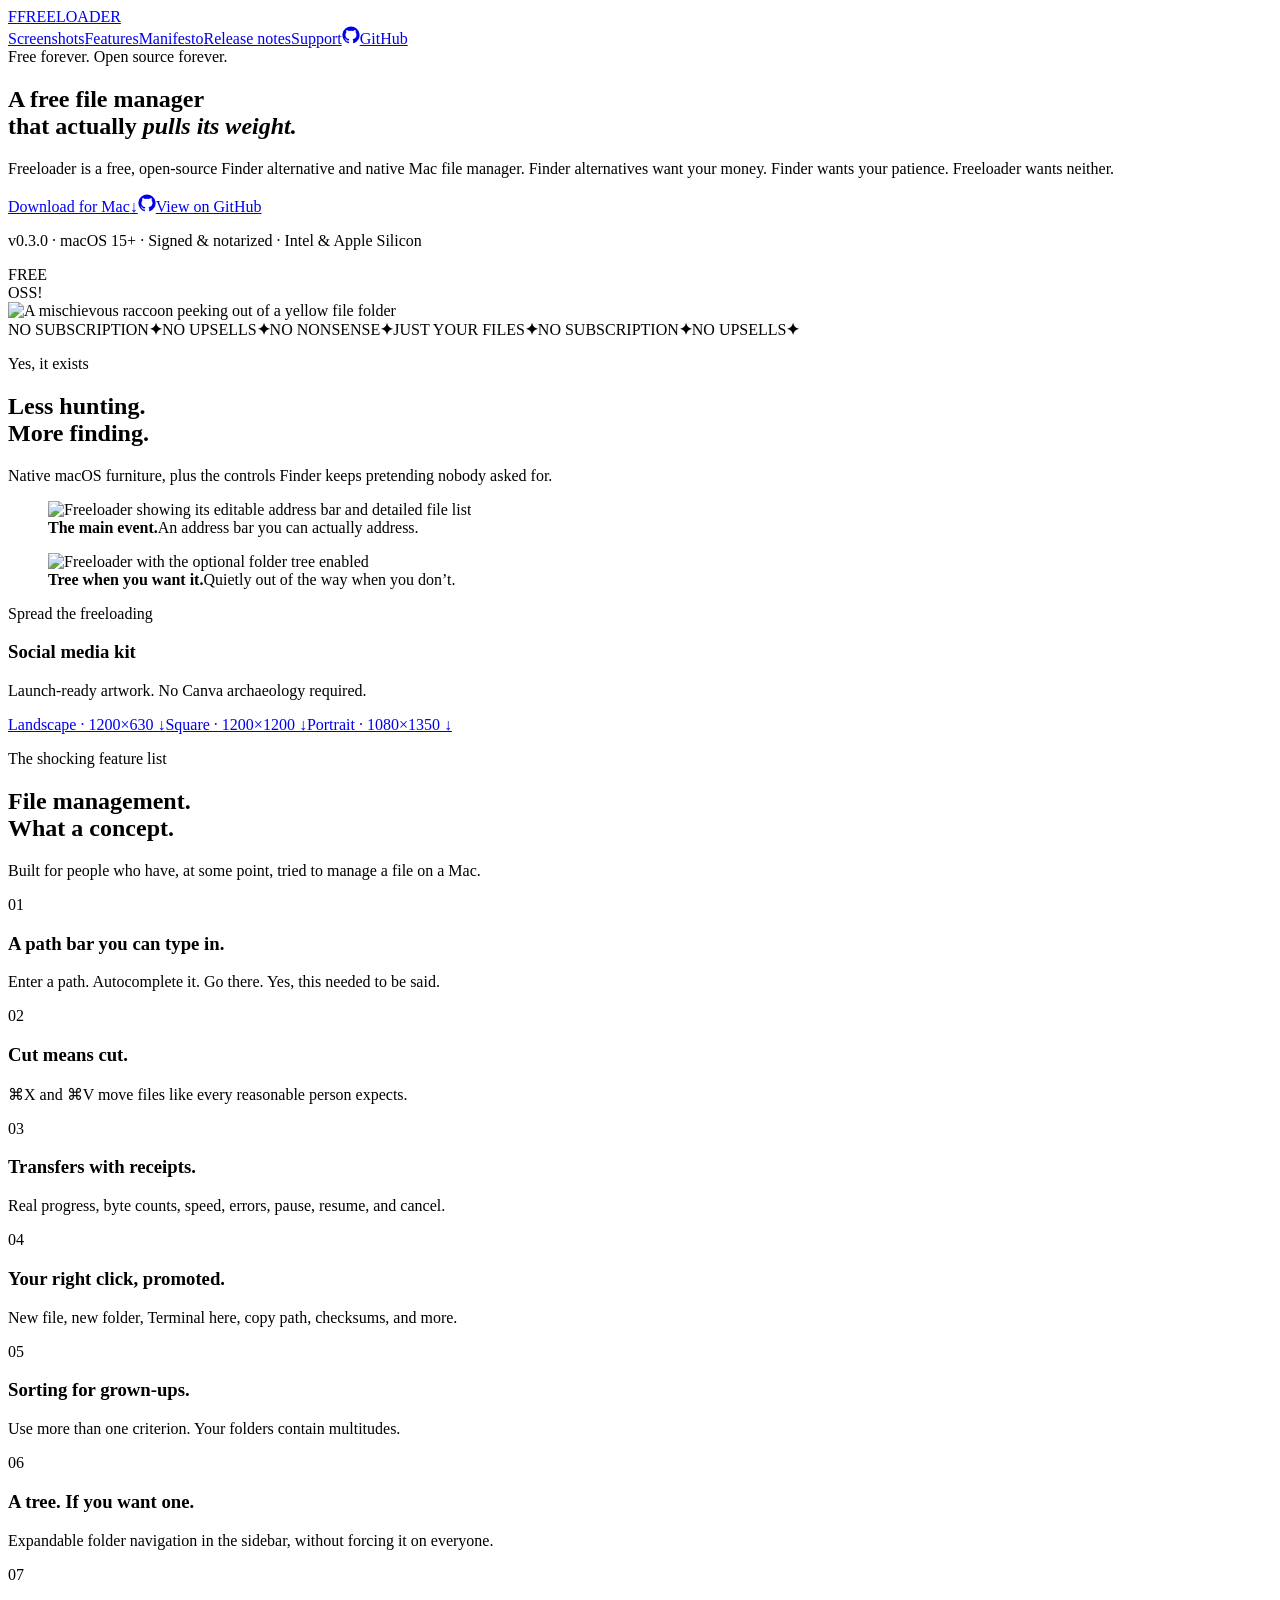
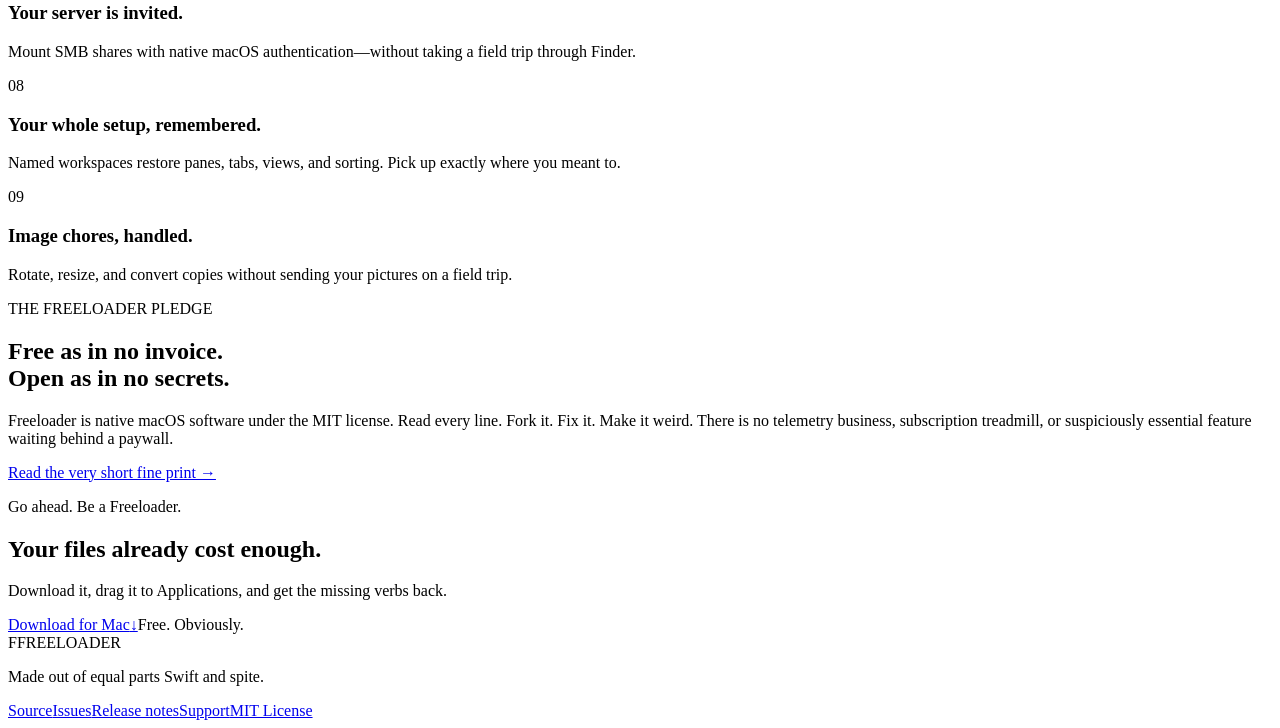
==== commit 2200181e: "Publish Freeloader 0.3.0 website" ====
--- a/index.html
+++ b/index.html
@@ -1 +1 @@
-<!DOCTYPE html><html lang="en"><head><meta charSet="utf-8"/><meta name="viewport" content="width=device-width, initial-scale=1"/><link rel="preload" href="/Freeloader/_next/static/media/797e433ab948586e-s.p.08e28id.o-okb.woff2" as="font" crossorigin="" type="font/woff2"/><link rel="preload" href="/Freeloader/_next/static/media/caa3a2e1cccd8315-s.p.09~u27dqhyhd6.woff2" as="font" crossorigin="" type="font/woff2"/><link rel="preload" href="/Freeloader/freeloader-icon-concept.png" as="image"/><link rel="preload" href="/Freeloader/screenshots/overview.png" as="image"/><link rel="preload" href="/Freeloader/screenshots/tree-view.png" as="image"/><link rel="stylesheet" href="/Freeloader/_next/static/chunks/07zu1vz2m1tae.css" data-precedence="next"/><link rel="preload" as="script" fetchPriority="low" href="/Freeloader/_next/static/chunks/15xrurgzs99gv.js"/><script src="/Freeloader/_next/static/chunks/00oeak7bh2hn8.js" async=""></script><script src="/Freeloader/_next/static/chunks/07lhk_q6pmm3r.js" async=""></script><script src="/Freeloader/_next/static/chunks/turbopack-16hxsfbi56046.js" async=""></script><script src="/Freeloader/_next/static/chunks/0dbhjjzl8qfwv.js" async=""></script><meta name="next-size-adjust" content=""/><title>Freeloader: Free Open-Source Finder Alternative for macOS</title><meta name="description" content="A fast, native Mac file manager with an editable path bar, real cut and paste, folder trees, detailed transfers, and no subscription."/><meta name="application-name" content="Freeloader"/><link rel="author" href="https://miguelrodriguez.net"/><meta name="author" content="Miguel Rodriguez"/><meta name="keywords" content="Finder alternative,Mac file manager,macOS file manager,open source Finder replacement,free Mac file manager,dual pane file manager Mac"/><meta name="creator" content="Miguel Rodriguez"/><meta name="publisher" content="Freeloader contributors"/><meta name="robots" content="index, follow"/><meta name="googlebot" content="index, follow, max-video-preview:-1, max-image-preview:large, max-snippet:-1"/><meta name="category" content="Utilities"/><link rel="canonical" href="https://kopitarfan.github.io/Freeloader/"/><meta property="og:title" content="Freeloader: Free Open-Source Finder Alternative for macOS"/><meta property="og:description" content="A fast, native Mac file manager with an editable path bar, real cut and paste, folder trees, detailed transfers, and no subscription."/><meta property="og:url" content="https://kopitarfan.github.io/Freeloader/"/><meta property="og:site_name" content="Freeloader"/><meta property="og:locale" content="en_US"/><meta property="og:image" content="https://kopitarfan.github.io/Freeloader/og-launch.png"/><meta property="og:image:width" content="1200"/><meta property="og:image:height" content="630"/><meta property="og:image:alt" content="Freeloader, the free open-source Finder alternative for macOS"/><meta property="og:type" content="website"/><meta name="twitter:card" content="summary_large_image"/><meta name="twitter:title" content="Freeloader: Free Open-Source Finder Alternative for macOS"/><meta name="twitter:description" content="A fast, native Mac file manager with an editable path bar, real cut and paste, folder trees, detailed transfers, and no subscription."/><meta name="twitter:image" content="https://kopitarfan.github.io/Freeloader/og-launch.png"/><link rel="icon" href="https://freeloader.friarpuck.chatgpt.site/freeloader-icon-concept.png"/><link rel="apple-touch-icon" href="https://freeloader.friarpuck.chatgpt.site/freeloader-icon-concept.png"/><script src="/Freeloader/_next/static/chunks/03~yq9q893hmn.js" noModule=""></script></head><body class="geist_a71539c9-module__T19VSG__variable geist_mono_8d43a2aa-module__8Li5zG__variable"><div hidden=""><!--$--><!--/$--></div><main><script type="application/ld+json">{"@context":"https://schema.org","@graph":[{"@type":"WebSite","@id":"https://kopitarfan.github.io/Freeloader/#website","name":"Freeloader","url":"https://kopitarfan.github.io/Freeloader/","description":"The official website for Freeloader, a free and open-source Finder alternative for macOS.","inLanguage":"en-US"},{"@type":"SoftwareApplication","@id":"https://kopitarfan.github.io/Freeloader/#software","name":"Freeloader","alternateName":"Freeloader File Manager","description":"A free, open-source, native Finder alternative and file manager for macOS.","url":"https://kopitarfan.github.io/Freeloader/","downloadUrl":"https://github.com/KopitarFan/Freeloader/releases/download/v0.2.10/Freeloader-0.2.10.dmg","codeRepository":"https://github.com/KopitarFan/Freeloader","softwareVersion":"0.2.10","operatingSystem":"macOS 15 or newer","applicationCategory":"UtilitiesApplication","applicationSubCategory":"File Manager","license":"https://github.com/KopitarFan/Freeloader/blob/main/LICENSE","image":"https://kopitarfan.github.io/Freeloader/og-launch.png","screenshot":["https://kopitarfan.github.io/Freeloader/screenshots/overview.png","https://kopitarfan.github.io/Freeloader/screenshots/tree-view.png"],"author":{"@type":"Person","name":"Miguel Rodriguez","url":"https://miguelrodriguez.net"},"offers":{"@type":"Offer","price":"0","priceCurrency":"USD","availability":"https://schema.org/InStock"}}]}</script><nav class="nav shell" aria-label="Main navigation"><a class="wordmark" href="#top" aria-label="Freeloader home"><span class="wordmark-mark">F</span><span>FREELOADER</span></a><div class="nav-links"><a href="#screenshots">Screenshots</a><a href="#features">Features</a><a href="#manifesto">Manifesto</a><a href="/Freeloader/releases/">Release notes</a><a href="mailto:miguel@miguelrodriguez.net">Support</a><a class="github-link" href="https://github.com/KopitarFan/Freeloader"><svg aria-hidden="true" viewBox="0 0 24 24" width="18" height="18"><path fill="currentColor" d="M12 .7A11.5 11.5 0 0 0 8.36 23.1c.58.11.79-.25.79-.56v-2.02c-3.22.7-3.9-1.37-3.9-1.37-.53-1.34-1.29-1.7-1.29-1.7-1.05-.72.08-.7.08-.7 1.16.08 1.77 1.2 1.77 1.2 1.04 1.77 2.71 1.26 3.37.96.1-.75.4-1.26.73-1.55-2.57-.29-5.27-1.29-5.27-5.69 0-1.26.45-2.29 1.19-3.1-.12-.29-.52-1.47.11-3.06 0 0 .97-.31 3.16 1.18a10.98 10.98 0 0 1 5.76 0c2.19-1.49 3.15-1.18 3.15-1.18.63 1.59.23 2.77.11 3.06.74.81 1.19 1.84 1.19 3.1 0 4.41-2.71 5.39-5.29 5.68.42.36.79 1.06.79 2.14v3.05c0 .31.21.68.8.56A11.5 11.5 0 0 0 12 .7Z"></path></svg>GitHub</a></div></nav><section class="hero shell" id="top"><div class="hero-copy"><div class="eyebrow"><span class="status-dot"></span>Free forever. Open source forever.</div><h1>A free file manager<br/>that actually <em>pulls its weight.</em></h1><p class="hero-lede">Freeloader is a free, open-source Finder alternative and native Mac file manager. Finder alternatives want your money. Finder wants your patience. Freeloader wants neither.</p><div class="hero-actions"><a class="button button-primary" href="https://github.com/KopitarFan/Freeloader/releases/download/v0.2.10/Freeloader-0.2.10.dmg">Download for Mac<span aria-hidden="true">↓</span></a><a class="button button-secondary" href="https://github.com/KopitarFan/Freeloader"><svg aria-hidden="true" viewBox="0 0 24 24" width="18" height="18"><path fill="currentColor" d="M12 .7A11.5 11.5 0 0 0 8.36 23.1c.58.11.79-.25.79-.56v-2.02c-3.22.7-3.9-1.37-3.9-1.37-.53-1.34-1.29-1.7-1.29-1.7-1.05-.72.08-.7.08-.7 1.16.08 1.77 1.2 1.77 1.2 1.04 1.77 2.71 1.26 3.37.96.1-.75.4-1.26.73-1.55-2.57-.29-5.27-1.29-5.27-5.69 0-1.26.45-2.29 1.19-3.1-.12-.29-.52-1.47.11-3.06 0 0 .97-.31 3.16 1.18a10.98 10.98 0 0 1 5.76 0c2.19-1.49 3.15-1.18 3.15-1.18.63 1.59.23 2.77.11 3.06.74.81 1.19 1.84 1.19 3.1 0 4.41-2.71 5.39-5.29 5.68.42.36.79 1.06.79 2.14v3.05c0 .31.21.68.8.56A11.5 11.5 0 0 0 12 .7Z"></path></svg>View on GitHub</a></div><p class="download-note">v0.2.10 · macOS 15+ · Signed &amp; notarized · Intel &amp; Apple Silicon</p></div><div class="mascot-wrap" aria-label="Freeloader raccoon mascot"><div class="mascot-orbit orbit-one"></div><div class="mascot-orbit orbit-two"></div><div class="sticker sticker-free">FREE</div><div class="sticker sticker-oss">OSS!</div><img class="mascot" src="/Freeloader/freeloader-icon-concept.png" alt="A mischievous raccoon peeking out of a yellow file folder" width="760" height="760"/></div></section><section class="ticker" aria-label="Freeloader promises"><div><span>NO SUBSCRIPTION</span><b>✦</b><span>NO UPSELLS</span><b>✦</b><span>NO NONSENSE</span><b>✦</b><span>JUST YOUR FILES</span><b>✦</b><span>NO SUBSCRIPTION</span><b>✦</b><span>NO UPSELLS</span><b>✦</b></div></section><section class="showcase shell section" id="screenshots"><div class="showcase-heading"><p class="kicker">Yes, it exists</p><h2>Less hunting.<br/>More finding.</h2><p>Native macOS furniture, plus the controls Finder keeps pretending nobody asked for.</p></div><div class="screenshot-grid"><figure class="screenshot-card screenshot-card-wide"><img src="/Freeloader/screenshots/overview.png" alt="Freeloader showing its editable address bar and detailed file list" width="900" height="532"/><figcaption><strong>The main event.</strong>An address bar you can actually address.</figcaption></figure><figure class="screenshot-card"><img src="/Freeloader/screenshots/tree-view.png" alt="Freeloader with the optional folder tree enabled" width="900" height="532"/><figcaption><strong>Tree when you want it.</strong>Quietly out of the way when you don’t.</figcaption></figure></div><div class="social-kit"><div><p class="kicker">Spread the freeloading</p><h3>Social media kit</h3><p>Launch-ready artwork. No Canva archaeology required.</p></div><div class="social-links"><a href="/Freeloader/social/freeloader-launch-landscape.png" download="">Landscape · 1200×630 ↓</a><a href="/Freeloader/social/freeloader-square.png" download="">Square · 1200×1200 ↓</a><a href="/Freeloader/social/freeloader-portrait.png" download="">Portrait · 1080×1350 ↓</a></div></div></section><section class="features shell section" id="features"><div class="section-heading"><p class="kicker">The shocking feature list</p><h2>File management.<br/>What a concept.</h2><p>Built for people who have, at some point, tried to manage a file on a Mac.</p></div><div class="feature-grid"><article class="feature-card"><span class="feature-number">01</span><h3>A path bar you can type in.</h3><p>Enter a path. Autocomplete it. Go there. Yes, this needed to be said.</p></article><article class="feature-card"><span class="feature-number">02</span><h3>Cut means cut.</h3><p>⌘X and ⌘V move files like every reasonable person expects.</p></article><article class="feature-card"><span class="feature-number">03</span><h3>Transfers with receipts.</h3><p>Real progress, byte counts, speed, errors, pause, resume, and cancel.</p></article><article class="feature-card"><span class="feature-number">04</span><h3>Your right click, promoted.</h3><p>New file, new folder, Terminal here, copy path, checksums, and more.</p></article><article class="feature-card"><span class="feature-number">05</span><h3>Sorting for grown-ups.</h3><p>Use more than one criterion. Your folders contain multitudes.</p></article><article class="feature-card"><span class="feature-number">06</span><h3>A tree. If you want one.</h3><p>Expandable folder navigation in the sidebar, without forcing it on everyone.</p></article><article class="feature-card"><span class="feature-number">07</span><h3>Your server is invited.</h3><p>Mount SMB shares with native macOS authentication—without taking a field trip through Finder.</p></article></div></section><section class="manifesto-wrap" id="manifesto"><div class="manifesto shell"><div class="manifesto-label">THE FREELOADER PLEDGE</div><div class="manifesto-copy"><h2>Free as in no invoice.<br/>Open as in no secrets.</h2><p>Freeloader is native macOS software under the MIT license. Read every line. Fork it. Fix it. Make it weird. There is no telemetry business, subscription treadmill, or suspiciously essential feature waiting behind a paywall.</p><a href="https://github.com/KopitarFan/Freeloader/blob/main/LICENSE">Read the very short fine print →</a></div></div></section><section class="download shell section"><div class="download-card"><div><p class="kicker">Go ahead. Be a Freeloader.</p><h2>Your files already cost enough.</h2><p>Download it, drag it to Applications, and get the missing verbs back.</p></div><div class="download-actions"><a class="button button-primary button-large" href="https://github.com/KopitarFan/Freeloader/releases/download/v0.2.10/Freeloader-0.2.10.dmg">Download for Mac<span aria-hidden="true">↓</span></a><span>Free. Obviously.</span></div></div></section><footer class="footer shell"><div class="wordmark"><span class="wordmark-mark">F</span><span>FREELOADER</span></div><p>Made out of equal parts Swift and spite.</p><div><a href="https://github.com/KopitarFan/Freeloader">Source</a><a href="https://github.com/KopitarFan/Freeloader/issues">Issues</a><a href="/Freeloader/releases/">Release notes</a><a href="mailto:miguel@miguelrodriguez.net">Support</a><a href="https://github.com/KopitarFan/Freeloader/blob/main/LICENSE">MIT License</a></div></footer></main><!--$--><!--/$--><script src="/Freeloader/_next/static/chunks/15xrurgzs99gv.js" id="_R_" async=""></script><script>(self.__next_f=self.__next_f||[]).push([0])</script><script>self.__next_f.push([1,"1:\"$Sreact.fragment\"\n2:I[39756,[\"/Freeloader/_next/static/chunks/0dbhjjzl8qfwv.js\"],\"default\"]\n3:I[37457,[\"/Freeloader/_next/static/chunks/0dbhjjzl8qfwv.js\"],\"default\"]\n10:I[68027,[\"/Freeloader/_next/static/chunks/0dbhjjzl8qfwv.js\"],\"default\",1]\n:HL[\"/Freeloader/_next/static/chunks/07zu1vz2m1tae.css\",\"style\"]\n:HL[\"/Freeloader/_next/static/media/797e433ab948586e-s.p.08e28id.o-okb.woff2\",\"font\",{\"crossOrigin\":\"\",\"type\":\"font/woff2\"}]\n:HL[\"/Freeloader/_next/static/media/caa3a2e1cccd8315-s.p.09~u27dqhyhd6.woff2\",\"font\",{\"crossOrigin\":\"\",\"type\":\"font/woff2\"}]\n4:T57c,"])</script><script>self.__next_f.push([1,"{\"@context\":\"https://schema.org\",\"@graph\":[{\"@type\":\"WebSite\",\"@id\":\"https://kopitarfan.github.io/Freeloader/#website\",\"name\":\"Freeloader\",\"url\":\"https://kopitarfan.github.io/Freeloader/\",\"description\":\"The official website for Freeloader, a free and open-source Finder alternative for macOS.\",\"inLanguage\":\"en-US\"},{\"@type\":\"SoftwareApplication\",\"@id\":\"https://kopitarfan.github.io/Freeloader/#software\",\"name\":\"Freeloader\",\"alternateName\":\"Freeloader File Manager\",\"description\":\"A free, open-source, native Finder alternative and file manager for macOS.\",\"url\":\"https://kopitarfan.github.io/Freeloader/\",\"downloadUrl\":\"https://github.com/KopitarFan/Freeloader/releases/download/v0.2.10/Freeloader-0.2.10.dmg\",\"codeRepository\":\"https://github.com/KopitarFan/Freeloader\",\"softwareVersion\":\"0.2.10\",\"operatingSystem\":\"macOS 15 or newer\",\"applicationCategory\":\"UtilitiesApplication\",\"applicationSubCategory\":\"File Manager\",\"license\":\"https://github.com/KopitarFan/Freeloader/blob/main/LICENSE\",\"image\":\"https://kopitarfan.github.io/Freeloader/og-launch.png\",\"screenshot\":[\"https://kopitarfan.github.io/Freeloader/screenshots/overview.png\",\"https://kopitarfan.github.io/Freeloader/screenshots/tree-view.png\"],\"author\":{\"@type\":\"Person\",\"name\":\"Miguel Rodriguez\",\"url\":\"https://miguelrodriguez.net\"},\"offers\":{\"@type\":\"Offer\",\"price\":\"0\",\"priceCurrency\":\"USD\",\"availability\":\"https://schema.org/InStock\"}}]}"])</script><script>self.__next_f.push([1,"0:{\"P\":null,\"c\":[\"\",\"\"],\"q\":\"\",\"i\":false,\"f\":[[[\"\",{\"children\":[\"__PAGE__\",{}]},\"$undefined\",\"$undefined\",16],[[\"$\",\"$1\",\"c\",{\"children\":[[[\"$\",\"link\",\"0\",{\"rel\":\"stylesheet\",\"href\":\"/Freeloader/_next/static/chunks/07zu1vz2m1tae.css\",\"precedence\":\"next\",\"crossOrigin\":\"$undefined\",\"nonce\":\"$undefined\"}],[\"$\",\"script\",\"script-0\",{\"src\":\"/Freeloader/_next/static/chunks/0dbhjjzl8qfwv.js\",\"async\":true,\"nonce\":\"$undefined\"}]],[\"$\",\"html\",null,{\"lang\":\"en\",\"children\":[\"$\",\"body\",null,{\"className\":\"geist_a71539c9-module__T19VSG__variable geist_mono_8d43a2aa-module__8Li5zG__variable\",\"children\":[\"$\",\"$L2\",null,{\"parallelRouterKey\":\"children\",\"error\":\"$undefined\",\"errorStyles\":\"$undefined\",\"errorScripts\":\"$undefined\",\"template\":[\"$\",\"$L3\",null,{}],\"templateStyles\":\"$undefined\",\"templateScripts\":\"$undefined\",\"notFound\":[[[\"$\",\"title\",null,{\"children\":\"404: This page could not be found.\"}],[\"$\",\"div\",null,{\"style\":{\"fontFamily\":\"system-ui,\\\"Segoe UI\\\",Roboto,Helvetica,Arial,sans-serif,\\\"Apple Color Emoji\\\",\\\"Segoe UI Emoji\\\"\",\"height\":\"100vh\",\"textAlign\":\"center\",\"display\":\"flex\",\"flexDirection\":\"column\",\"alignItems\":\"center\",\"justifyContent\":\"center\"},\"children\":[\"$\",\"div\",null,{\"children\":[[\"$\",\"style\",null,{\"dangerouslySetInnerHTML\":{\"__html\":\"body{color:#000;background:#fff;margin:0}.next-error-h1{border-right:1px solid rgba(0,0,0,.3)}@media (prefers-color-scheme:dark){body{color:#fff;background:#000}.next-error-h1{border-right:1px solid rgba(255,255,255,.3)}}\"}}],[\"$\",\"h1\",null,{\"className\":\"next-error-h1\",\"style\":{\"display\":\"inline-block\",\"margin\":\"0 20px 0 0\",\"padding\":\"0 23px 0 0\",\"fontSize\":24,\"fontWeight\":500,\"verticalAlign\":\"top\",\"lineHeight\":\"49px\"},\"children\":404}],[\"$\",\"div\",null,{\"style\":{\"display\":\"inline-block\"},\"children\":[\"$\",\"h2\",null,{\"style\":{\"fontSize\":14,\"fontWeight\":400,\"lineHeight\":\"49px\",\"margin\":0},\"children\":\"This page could not be found.\"}]}]]}]}]],[]],\"forbidden\":\"$undefined\",\"unauthorized\":\"$undefined\"}]}]}]]}],{\"children\":[[\"$\",\"$1\",\"c\",{\"children\":[[\"$\",\"main\",null,{\"children\":[[\"$\",\"script\",null,{\"type\":\"application/ld+json\",\"dangerouslySetInnerHTML\":{\"__html\":\"$4\"}}],[\"$\",\"nav\",null,{\"className\":\"nav shell\",\"aria-label\":\"Main navigation\",\"children\":[[\"$\",\"a\",null,{\"className\":\"wordmark\",\"href\":\"#top\",\"aria-label\":\"Freeloader home\",\"children\":[[\"$\",\"span\",null,{\"className\":\"wordmark-mark\",\"children\":\"F\"}],[\"$\",\"span\",null,{\"children\":\"FREELOADER\"}]]}],[\"$\",\"div\",null,{\"className\":\"nav-links\",\"children\":[[\"$\",\"a\",null,{\"href\":\"#screenshots\",\"children\":\"Screenshots\"}],[\"$\",\"a\",null,{\"href\":\"#features\",\"children\":\"Features\"}],[\"$\",\"a\",null,{\"href\":\"#manifesto\",\"children\":\"Manifesto\"}],[\"$\",\"a\",null,{\"href\":\"/Freeloader/releases/\",\"children\":\"Release notes\"}],\"$L5\",\"$L6\"]}]]}],\"$L7\",\"$L8\",\"$L9\",\"$La\",\"$Lb\",\"$Lc\",\"$Ld\"]}],null,\"$Le\"]}],{},null,false,null]},null,false,null],\"$Lf\",false]],\"m\":\"$undefined\",\"G\":[\"$10\",[\"$L11\"]],\"S\":true,\"h\":null,\"s\":\"$undefined\",\"l\":\"$undefined\",\"p\":\"$undefined\",\"d\":\"$undefined\",\"b\":\"J4NQS-LsWWWWXZZYDG0sH\"}\n"])</script><script>self.__next_f.push([1,"12:I[97367,[\"/Freeloader/_next/static/chunks/0dbhjjzl8qfwv.js\"],\"OutletBoundary\"]\n13:\"$Sreact.suspense\"\n15:I[97367,[\"/Freeloader/_next/static/chunks/0dbhjjzl8qfwv.js\"],\"ViewportBoundary\"]\n17:I[97367,[\"/Freeloader/_next/static/chunks/0dbhjjzl8qfwv.js\"],\"MetadataBoundary\"]\n:HL[\"/Freeloader/freeloader-icon-concept.png\",\"image\"]\n:HL[\"/Freeloader/screenshots/overview.png\",\"image\"]\n:HL[\"/Freeloader/screenshots/tree-view.png\",\"image\"]\n5:[\"$\",\"a\",null,{\"href\":\"mailto:miguel@miguelrodriguez.net\",\"children\":\"Support\"}]\n6:[\"$\",\"a\",null,{\"className\":\"github-link\",\"href\":\"https://github.com/KopitarFan/Freeloader\",\"children\":[[\"$\",\"svg\",null,{\"aria-hidden\":\"true\",\"viewBox\":\"0 0 24 24\",\"width\":\"18\",\"height\":\"18\",\"children\":[\"$\",\"path\",null,{\"fill\":\"currentColor\",\"d\":\"M12 .7A11.5 11.5 0 0 0 8.36 23.1c.58.11.79-.25.79-.56v-2.02c-3.22.7-3.9-1.37-3.9-1.37-.53-1.34-1.29-1.7-1.29-1.7-1.05-.72.08-.7.08-.7 1.16.08 1.77 1.2 1.77 1.2 1.04 1.77 2.71 1.26 3.37.96.1-.75.4-1.26.73-1.55-2.57-.29-5.27-1.29-5.27-5.69 0-1.26.45-2.29 1.19-3.1-.12-.29-.52-1.47.11-3.06 0 0 .97-.31 3.16 1.18a10.98 10.98 0 0 1 5.76 0c2.19-1.49 3.15-1.18 3.15-1.18.63 1.59.23 2.77.11 3.06.74.81 1.19 1.84 1.19 3.1 0 4.41-2.71 5.39-5.29 5.68.42.36.79 1.06.79 2.14v3.05c0 .31.21.68.8.56A11.5 11.5 0 0 0 12 .7Z\"}]}],\"GitHub\"]}]\n"])</script><script>self.__next_f.push([1,"7:[\"$\",\"section\",null,{\"className\":\"hero shell\",\"id\":\"top\",\"children\":[[\"$\",\"div\",null,{\"className\":\"hero-copy\",\"children\":[[\"$\",\"div\",null,{\"className\":\"eyebrow\",\"children\":[[\"$\",\"span\",null,{\"className\":\"status-dot\"}],\"Free forever. Open source forever.\"]}],[\"$\",\"h1\",null,{\"children\":[\"A free file manager\",[\"$\",\"br\",null,{}],\"that actually \",[\"$\",\"em\",null,{\"children\":\"pulls its weight.\"}]]}],[\"$\",\"p\",null,{\"className\":\"hero-lede\",\"children\":\"Freeloader is a free, open-source Finder alternative and native Mac file manager. Finder alternatives want your money. Finder wants your patience. Freeloader wants neither.\"}],[\"$\",\"div\",null,{\"className\":\"hero-actions\",\"children\":[[\"$\",\"a\",null,{\"className\":\"button button-primary\",\"href\":\"https://github.com/KopitarFan/Freeloader/releases/download/v0.2.10/Freeloader-0.2.10.dmg\",\"children\":[\"Download for Mac\",[\"$\",\"span\",null,{\"aria-hidden\":\"true\",\"children\":\"↓\"}]]}],[\"$\",\"a\",null,{\"className\":\"button button-secondary\",\"href\":\"https://github.com/KopitarFan/Freeloader\",\"children\":[[\"$\",\"svg\",null,{\"aria-hidden\":\"true\",\"viewBox\":\"0 0 24 24\",\"width\":\"18\",\"height\":\"18\",\"children\":[\"$\",\"path\",null,{\"fill\":\"currentColor\",\"d\":\"M12 .7A11.5 11.5 0 0 0 8.36 23.1c.58.11.79-.25.79-.56v-2.02c-3.22.7-3.9-1.37-3.9-1.37-.53-1.34-1.29-1.7-1.29-1.7-1.05-.72.08-.7.08-.7 1.16.08 1.77 1.2 1.77 1.2 1.04 1.77 2.71 1.26 3.37.96.1-.75.4-1.26.73-1.55-2.57-.29-5.27-1.29-5.27-5.69 0-1.26.45-2.29 1.19-3.1-.12-.29-.52-1.47.11-3.06 0 0 .97-.31 3.16 1.18a10.98 10.98 0 0 1 5.76 0c2.19-1.49 3.15-1.18 3.15-1.18.63 1.59.23 2.77.11 3.06.74.81 1.19 1.84 1.19 3.1 0 4.41-2.71 5.39-5.29 5.68.42.36.79 1.06.79 2.14v3.05c0 .31.21.68.8.56A11.5 11.5 0 0 0 12 .7Z\"}]}],\"View on GitHub\"]}]]}],[\"$\",\"p\",null,{\"className\":\"download-note\",\"children\":\"v0.2.10 · macOS 15+ · Signed \u0026 notarized · Intel \u0026 Apple Silicon\"}]]}],[\"$\",\"div\",null,{\"className\":\"mascot-wrap\",\"aria-label\":\"Freeloader raccoon mascot\",\"children\":[[\"$\",\"div\",null,{\"className\":\"mascot-orbit orbit-one\"}],[\"$\",\"div\",null,{\"className\":\"mascot-orbit orbit-two\"}],[\"$\",\"div\",null,{\"className\":\"sticker sticker-free\",\"children\":\"FREE\"}],[\"$\",\"div\",null,{\"className\":\"sticker sticker-oss\",\"children\":\"OSS!\"}],[\"$\",\"img\",null,{\"className\":\"mascot\",\"src\":\"/Freeloader/freeloader-icon-concept.png\",\"alt\":\"A mischievous raccoon peeking out of a yellow file folder\",\"width\":760,\"height\":760}]]}]]}]\n"])</script><script>self.__next_f.push([1,"8:[\"$\",\"section\",null,{\"className\":\"ticker\",\"aria-label\":\"Freeloader promises\",\"children\":[\"$\",\"div\",null,{\"children\":[[\"$\",\"span\",null,{\"children\":\"NO SUBSCRIPTION\"}],[\"$\",\"b\",null,{\"children\":\"✦\"}],[\"$\",\"span\",null,{\"children\":\"NO UPSELLS\"}],[\"$\",\"b\",null,{\"children\":\"✦\"}],[\"$\",\"span\",null,{\"children\":\"NO NONSENSE\"}],[\"$\",\"b\",null,{\"children\":\"✦\"}],[\"$\",\"span\",null,{\"children\":\"JUST YOUR FILES\"}],[\"$\",\"b\",null,{\"children\":\"✦\"}],[\"$\",\"span\",null,{\"children\":\"NO SUBSCRIPTION\"}],[\"$\",\"b\",null,{\"children\":\"✦\"}],[\"$\",\"span\",null,{\"children\":\"NO UPSELLS\"}],[\"$\",\"b\",null,{\"children\":\"✦\"}]]}]}]\n"])</script><script>self.__next_f.push([1,"9:[\"$\",\"section\",null,{\"className\":\"showcase shell section\",\"id\":\"screenshots\",\"children\":[[\"$\",\"div\",null,{\"className\":\"showcase-heading\",\"children\":[[\"$\",\"p\",null,{\"className\":\"kicker\",\"children\":\"Yes, it exists\"}],[\"$\",\"h2\",null,{\"children\":[\"Less hunting.\",[\"$\",\"br\",null,{}],\"More finding.\"]}],[\"$\",\"p\",null,{\"children\":\"Native macOS furniture, plus the controls Finder keeps pretending nobody asked for.\"}]]}],[\"$\",\"div\",null,{\"className\":\"screenshot-grid\",\"children\":[[\"$\",\"figure\",null,{\"className\":\"screenshot-card screenshot-card-wide\",\"children\":[[\"$\",\"img\",null,{\"src\":\"/Freeloader/screenshots/overview.png\",\"alt\":\"Freeloader showing its editable address bar and detailed file list\",\"width\":900,\"height\":532}],[\"$\",\"figcaption\",null,{\"children\":[[\"$\",\"strong\",null,{\"children\":\"The main event.\"}],\"An address bar you can actually address.\"]}]]}],[\"$\",\"figure\",null,{\"className\":\"screenshot-card\",\"children\":[[\"$\",\"img\",null,{\"src\":\"/Freeloader/screenshots/tree-view.png\",\"alt\":\"Freeloader with the optional folder tree enabled\",\"width\":900,\"height\":532}],[\"$\",\"figcaption\",null,{\"children\":[[\"$\",\"strong\",null,{\"children\":\"Tree when you want it.\"}],\"Quietly out of the way when you don’t.\"]}]]}]]}],[\"$\",\"div\",null,{\"className\":\"social-kit\",\"children\":[[\"$\",\"div\",null,{\"children\":[[\"$\",\"p\",null,{\"className\":\"kicker\",\"children\":\"Spread the freeloading\"}],[\"$\",\"h3\",null,{\"children\":\"Social media kit\"}],[\"$\",\"p\",null,{\"children\":\"Launch-ready artwork. No Canva archaeology required.\"}]]}],[\"$\",\"div\",null,{\"className\":\"social-links\",\"children\":[[\"$\",\"a\",null,{\"href\":\"/Freeloader/social/freeloader-launch-landscape.png\",\"download\":true,\"children\":\"Landscape · 1200×630 ↓\"}],[\"$\",\"a\",null,{\"href\":\"/Freeloader/social/freeloader-square.png\",\"download\":true,\"children\":\"Square · 1200×1200 ↓\"}],[\"$\",\"a\",null,{\"href\":\"/Freeloader/social/freeloader-portrait.png\",\"download\":true,\"children\":\"Portrait · 1080×1350 ↓\"}]]}]]}]]}]\n"])</script><script>self.__next_f.push([1,"a:[\"$\",\"section\",null,{\"className\":\"features shell section\",\"id\":\"features\",\"children\":[[\"$\",\"div\",null,{\"className\":\"section-heading\",\"children\":[[\"$\",\"p\",null,{\"className\":\"kicker\",\"children\":\"The shocking feature list\"}],[\"$\",\"h2\",null,{\"children\":[\"File management.\",[\"$\",\"br\",null,{}],\"What a concept.\"]}],[\"$\",\"p\",null,{\"children\":\"Built for people who have, at some point, tried to manage a file on a Mac.\"}]]}],[\"$\",\"div\",null,{\"className\":\"feature-grid\",\"children\":[[\"$\",\"article\",\"01\",{\"className\":\"feature-card\",\"children\":[[\"$\",\"span\",null,{\"className\":\"feature-number\",\"children\":\"01\"}],[\"$\",\"h3\",null,{\"children\":\"A path bar you can type in.\"}],[\"$\",\"p\",null,{\"children\":\"Enter a path. Autocomplete it. Go there. Yes, this needed to be said.\"}]]}],[\"$\",\"article\",\"02\",{\"className\":\"feature-card\",\"children\":[[\"$\",\"span\",null,{\"className\":\"feature-number\",\"children\":\"02\"}],[\"$\",\"h3\",null,{\"children\":\"Cut means cut.\"}],[\"$\",\"p\",null,{\"children\":\"⌘X and ⌘V move files like every reasonable person expects.\"}]]}],[\"$\",\"article\",\"03\",{\"className\":\"feature-card\",\"children\":[[\"$\",\"span\",null,{\"className\":\"feature-number\",\"children\":\"03\"}],[\"$\",\"h3\",null,{\"children\":\"Transfers with receipts.\"}],[\"$\",\"p\",null,{\"children\":\"Real progress, byte counts, speed, errors, pause, resume, and cancel.\"}]]}],[\"$\",\"article\",\"04\",{\"className\":\"feature-card\",\"children\":[[\"$\",\"span\",null,{\"className\":\"feature-number\",\"children\":\"04\"}],[\"$\",\"h3\",null,{\"children\":\"Your right click, promoted.\"}],[\"$\",\"p\",null,{\"children\":\"New file, new folder, Terminal here, copy path, checksums, and more.\"}]]}],[\"$\",\"article\",\"05\",{\"className\":\"feature-card\",\"children\":[[\"$\",\"span\",null,{\"className\":\"feature-number\",\"children\":\"05\"}],[\"$\",\"h3\",null,{\"children\":\"Sorting for grown-ups.\"}],[\"$\",\"p\",null,{\"children\":\"Use more than one criterion. Your folders contain multitudes.\"}]]}],[\"$\",\"article\",\"06\",{\"className\":\"feature-card\",\"children\":[[\"$\",\"span\",null,{\"className\":\"feature-number\",\"children\":\"06\"}],[\"$\",\"h3\",null,{\"children\":\"A tree. If you want one.\"}],[\"$\",\"p\",null,{\"children\":\"Expandable folder navigation in the sidebar, without forcing it on everyone.\"}]]}],[\"$\",\"article\",\"07\",{\"className\":\"feature-card\",\"children\":[[\"$\",\"span\",null,{\"className\":\"feature-number\",\"children\":\"07\"}],[\"$\",\"h3\",null,{\"children\":\"Your server is invited.\"}],[\"$\",\"p\",null,{\"children\":\"Mount SMB shares with native macOS authentication—without taking a field trip through Finder.\"}]]}]]}]]}]\n"])</script><script>self.__next_f.push([1,"b:[\"$\",\"section\",null,{\"className\":\"manifesto-wrap\",\"id\":\"manifesto\",\"children\":[\"$\",\"div\",null,{\"className\":\"manifesto shell\",\"children\":[[\"$\",\"div\",null,{\"className\":\"manifesto-label\",\"children\":\"THE FREELOADER PLEDGE\"}],[\"$\",\"div\",null,{\"className\":\"manifesto-copy\",\"children\":[[\"$\",\"h2\",null,{\"children\":[\"Free as in no invoice.\",[\"$\",\"br\",null,{}],\"Open as in no secrets.\"]}],[\"$\",\"p\",null,{\"children\":\"Freeloader is native macOS software under the MIT license. Read every line. Fork it. Fix it. Make it weird. There is no telemetry business, subscription treadmill, or suspiciously essential feature waiting behind a paywall.\"}],[\"$\",\"a\",null,{\"href\":\"https://github.com/KopitarFan/Freeloader/blob/main/LICENSE\",\"children\":\"Read the very short fine print →\"}]]}]]}]}]\nc:[\"$\",\"section\",null,{\"className\":\"download shell section\",\"children\":[\"$\",\"div\",null,{\"className\":\"download-card\",\"children\":[[\"$\",\"div\",null,{\"children\":[[\"$\",\"p\",null,{\"className\":\"kicker\",\"children\":\"Go ahead. Be a Freeloader.\"}],[\"$\",\"h2\",null,{\"children\":\"Your files already cost enough.\"}],[\"$\",\"p\",null,{\"children\":\"Download it, drag it to Applications, and get the missing verbs back.\"}]]}],[\"$\",\"div\",null,{\"className\":\"download-actions\",\"children\":[[\"$\",\"a\",null,{\"className\":\"button button-primary button-large\",\"href\":\"https://github.com/KopitarFan/Freeloader/releases/download/v0.2.10/Freeloader-0.2.10.dmg\",\"children\":[\"Download for Mac\",[\"$\",\"span\",null,{\"aria-hidden\":\"true\",\"children\":\"↓\"}]]}],[\"$\",\"span\",null,{\"children\":\"Free. Obviously.\"}]]}]]}]}]\nd:[\"$\",\"footer\",null,{\"className\":\"footer shell\",\"children\":[[\"$\",\"div\",null,{\"className\":\"wordmark\",\"children\":[[\"$\",\"span\",null,{\"className\":\"wordmark-mark\",\"children\":\"F\"}],[\"$\",\"span\",null,{\"children\":\"FREELOADER\"}]]}],[\"$\",\"p\",null,{\"children\":\"Made out of equal parts Swift and spite.\"}],[\"$\",\"div\",null,{\"children\":[[\"$\",\"a\",null,{\"href\":\"https://github.com/KopitarFan/Freeloader\",\"children\":\"Source\"}],[\"$\",\"a\",null,{\"href\":\"https://github.com/KopitarFan/Freeloader/issues\",\"children\":\"Issues\"}],[\"$\",\"a\",null,{\"href\":\"/Freeloader/releases/\",\"children\":\"Release notes\"}],[\"$\",\"a\",null,{\"href\":\"mailto:miguel@miguelrodriguez.net\",\"children\":\"Support\"}],[\"$\",\"a\",null,{\"href\":\"https://github.com/KopitarFan/Freeloader/blob/main/LICENSE\",\"children\":\"MIT License\"}]]}]]}]\ne:[\"$\",\"$L12\",null,{\"children\":[\"$\",\"$13\",null,{\"name\":\"Next.MetadataOutlet\",\"children\":\"$@14\"}]}]\nf:[\"$\",\"$1\",\"h\",{\"children\":[null,[\"$\",\"$L15\",null,{\"children\":\"$L16\"}],[\"$\",\"div\",null,{\"hidden\":true,\"children\":[\"$\",\"$L17\",null,{\"children\":[\"$\",\"$13\",null,{\"name\":\"Next.Metadata\",\"children\":\"$L18\"}]}]}],[\"$\",\"meta\",null,{\"name\":\"next-size-adjust\",\"content\":\"\"}]]}]\n11:[\"$\",\"link\",\"0\",{\"rel\":\"stylesheet\",\"href\":\"/Freeloader/_next/static/chunks/07zu1vz2m1tae.css\",\"precedence\":\"next\",\"crossOrigin\":\"$undefined\",\"nonce\":\"$undefined\"}]\n"])</script><script>self.__next_f.push([1,"16:[[\"$\",\"meta\",\"0\",{\"charSet\":\"utf-8\"}],[\"$\",\"meta\",\"1\",{\"name\":\"viewport\",\"content\":\"width=device-width, initial-scale=1\"}]]\n"])</script><script>self.__next_f.push([1,"19:I[27201,[\"/Freeloader/_next/static/chunks/0dbhjjzl8qfwv.js\"],\"IconMark\"]\n14:null\n"])</script><script>self.__next_f.push([1,"18:[[\"$\",\"title\",\"0\",{\"children\":\"Freeloader: Free Open-Source Finder Alternative for macOS\"}],[\"$\",\"meta\",\"1\",{\"name\":\"description\",\"content\":\"A fast, native Mac file manager with an editable path bar, real cut and paste, folder trees, detailed transfers, and no subscription.\"}],[\"$\",\"meta\",\"2\",{\"name\":\"application-name\",\"content\":\"Freeloader\"}],[\"$\",\"link\",\"3\",{\"rel\":\"author\",\"href\":\"https://miguelrodriguez.net\"}],[\"$\",\"meta\",\"4\",{\"name\":\"author\",\"content\":\"Miguel Rodriguez\"}],[\"$\",\"meta\",\"5\",{\"name\":\"keywords\",\"content\":\"Finder alternative,Mac file manager,macOS file manager,open source Finder replacement,free Mac file manager,dual pane file manager Mac\"}],[\"$\",\"meta\",\"6\",{\"name\":\"creator\",\"content\":\"Miguel Rodriguez\"}],[\"$\",\"meta\",\"7\",{\"name\":\"publisher\",\"content\":\"Freeloader contributors\"}],[\"$\",\"meta\",\"8\",{\"name\":\"robots\",\"content\":\"index, follow\"}],[\"$\",\"meta\",\"9\",{\"name\":\"googlebot\",\"content\":\"index, follow, max-video-preview:-1, max-image-preview:large, max-snippet:-1\"}],[\"$\",\"meta\",\"10\",{\"name\":\"category\",\"content\":\"Utilities\"}],[\"$\",\"link\",\"11\",{\"rel\":\"canonical\",\"href\":\"https://kopitarfan.github.io/Freeloader/\"}],[\"$\",\"meta\",\"12\",{\"property\":\"og:title\",\"content\":\"Freeloader: Free Open-Source Finder Alternative for macOS\"}],[\"$\",\"meta\",\"13\",{\"property\":\"og:description\",\"content\":\"A fast, native Mac file manager with an editable path bar, real cut and paste, folder trees, detailed transfers, and no subscription.\"}],[\"$\",\"meta\",\"14\",{\"property\":\"og:url\",\"content\":\"https://kopitarfan.github.io/Freeloader/\"}],[\"$\",\"meta\",\"15\",{\"property\":\"og:site_name\",\"content\":\"Freeloader\"}],[\"$\",\"meta\",\"16\",{\"property\":\"og:locale\",\"content\":\"en_US\"}],[\"$\",\"meta\",\"17\",{\"property\":\"og:image\",\"content\":\"https://kopitarfan.github.io/Freeloader/og-launch.png\"}],[\"$\",\"meta\",\"18\",{\"property\":\"og:image:width\",\"content\":\"1200\"}],[\"$\",\"meta\",\"19\",{\"property\":\"og:image:height\",\"content\":\"630\"}],[\"$\",\"meta\",\"20\",{\"property\":\"og:image:alt\",\"content\":\"Freeloader, the free open-source Finder alternative for macOS\"}],[\"$\",\"meta\",\"21\",{\"property\":\"og:type\",\"content\":\"website\"}],[\"$\",\"meta\",\"22\",{\"name\":\"twitter:card\",\"content\":\"summary_large_image\"}],[\"$\",\"meta\",\"23\",{\"name\":\"twitter:title\",\"content\":\"Freeloader: Free Open-Source Finder Alternative for macOS\"}],[\"$\",\"meta\",\"24\",{\"name\":\"twitter:description\",\"content\":\"A fast, native Mac file manager with an editable path bar, real cut and paste, folder trees, detailed transfers, and no subscription.\"}],[\"$\",\"meta\",\"25\",{\"name\":\"twitter:image\",\"content\":\"https://kopitarfan.github.io/Freeloader/og-launch.png\"}],[\"$\",\"link\",\"26\",{\"rel\":\"icon\",\"href\":\"https://freeloader.friarpuck.chatgpt.site/freeloader-icon-concept.png\"}],[\"$\",\"link\",\"27\",{\"rel\":\"apple-touch-icon\",\"href\":\"https://freeloader.friarpuck.chatgpt.site/freeloader-icon-concept.png\"}],[\"$\",\"$L19\",\"28\",{}]]\n"])</script></body></html>+<!DOCTYPE html><html lang="en"><head><meta charSet="utf-8"/><meta name="viewport" content="width=device-width, initial-scale=1"/><link rel="preload" href="/Freeloader/_next/static/media/797e433ab948586e-s.p.08e28id.o-okb.woff2" as="font" crossorigin="" type="font/woff2"/><link rel="preload" href="/Freeloader/_next/static/media/caa3a2e1cccd8315-s.p.09~u27dqhyhd6.woff2" as="font" crossorigin="" type="font/woff2"/><link rel="preload" href="/Freeloader/freeloader-icon-concept.png" as="image"/><link rel="preload" href="/Freeloader/screenshots/overview.png" as="image"/><link rel="preload" href="/Freeloader/screenshots/tree-view.png" as="image"/><link rel="stylesheet" href="/Freeloader/_next/static/chunks/07zu1vz2m1tae.css" data-precedence="next"/><link rel="preload" as="script" fetchPriority="low" href="/Freeloader/_next/static/chunks/15xrurgzs99gv.js"/><script src="/Freeloader/_next/static/chunks/00oeak7bh2hn8.js" async=""></script><script src="/Freeloader/_next/static/chunks/07lhk_q6pmm3r.js" async=""></script><script src="/Freeloader/_next/static/chunks/turbopack-16hxsfbi56046.js" async=""></script><script src="/Freeloader/_next/static/chunks/0dbhjjzl8qfwv.js" async=""></script><meta name="next-size-adjust" content=""/><title>Freeloader: Free Open-Source Finder Alternative for macOS</title><meta name="description" content="A fast, native Mac file manager with an editable path bar, real cut and paste, folder trees, detailed transfers, and no subscription."/><meta name="application-name" content="Freeloader"/><link rel="author" href="https://miguelrodriguez.net"/><meta name="author" content="Miguel Rodriguez"/><meta name="keywords" content="Finder alternative,Mac file manager,macOS file manager,open source Finder replacement,free Mac file manager,dual pane file manager Mac"/><meta name="creator" content="Miguel Rodriguez"/><meta name="publisher" content="Freeloader contributors"/><meta name="robots" content="index, follow"/><meta name="googlebot" content="index, follow, max-video-preview:-1, max-image-preview:large, max-snippet:-1"/><meta name="category" content="Utilities"/><link rel="canonical" href="https://kopitarfan.github.io/Freeloader/"/><meta property="og:title" content="Freeloader: Free Open-Source Finder Alternative for macOS"/><meta property="og:description" content="A fast, native Mac file manager with an editable path bar, real cut and paste, folder trees, detailed transfers, and no subscription."/><meta property="og:url" content="https://kopitarfan.github.io/Freeloader/"/><meta property="og:site_name" content="Freeloader"/><meta property="og:locale" content="en_US"/><meta property="og:image" content="https://kopitarfan.github.io/Freeloader/og-launch.png"/><meta property="og:image:width" content="1200"/><meta property="og:image:height" content="630"/><meta property="og:image:alt" content="Freeloader, the free open-source Finder alternative for macOS"/><meta property="og:type" content="website"/><meta name="twitter:card" content="summary_large_image"/><meta name="twitter:title" content="Freeloader: Free Open-Source Finder Alternative for macOS"/><meta name="twitter:description" content="A fast, native Mac file manager with an editable path bar, real cut and paste, folder trees, detailed transfers, and no subscription."/><meta name="twitter:image" content="https://kopitarfan.github.io/Freeloader/og-launch.png"/><link rel="icon" href="https://freeloader.friarpuck.chatgpt.site/freeloader-icon-concept.png"/><link rel="apple-touch-icon" href="https://freeloader.friarpuck.chatgpt.site/freeloader-icon-concept.png"/><script src="/Freeloader/_next/static/chunks/03~yq9q893hmn.js" noModule=""></script></head><body class="geist_a71539c9-module__T19VSG__variable geist_mono_8d43a2aa-module__8Li5zG__variable"><div hidden=""><!--$--><!--/$--></div><main><script type="application/ld+json">{"@context":"https://schema.org","@graph":[{"@type":"WebSite","@id":"https://kopitarfan.github.io/Freeloader/#website","name":"Freeloader","url":"https://kopitarfan.github.io/Freeloader/","description":"The official website for Freeloader, a free and open-source Finder alternative for macOS.","inLanguage":"en-US"},{"@type":"SoftwareApplication","@id":"https://kopitarfan.github.io/Freeloader/#software","name":"Freeloader","alternateName":"Freeloader File Manager","description":"A free, open-source, native Finder alternative and file manager for macOS.","url":"https://kopitarfan.github.io/Freeloader/","downloadUrl":"https://github.com/KopitarFan/Freeloader/releases/download/v0.3.0/Freeloader-0.3.0.dmg","codeRepository":"https://github.com/KopitarFan/Freeloader","softwareVersion":"0.3.0","operatingSystem":"macOS 15 or newer","applicationCategory":"UtilitiesApplication","applicationSubCategory":"File Manager","license":"https://github.com/KopitarFan/Freeloader/blob/main/LICENSE","image":"https://kopitarfan.github.io/Freeloader/og-launch.png","screenshot":["https://kopitarfan.github.io/Freeloader/screenshots/overview.png","https://kopitarfan.github.io/Freeloader/screenshots/tree-view.png"],"author":{"@type":"Person","name":"Miguel Rodriguez","url":"https://miguelrodriguez.net"},"offers":{"@type":"Offer","price":"0","priceCurrency":"USD","availability":"https://schema.org/InStock"}}]}</script><nav class="nav shell" aria-label="Main navigation"><a class="wordmark" href="#top" aria-label="Freeloader home"><span class="wordmark-mark">F</span><span>FREELOADER</span></a><div class="nav-links"><a href="#screenshots">Screenshots</a><a href="#features">Features</a><a href="#manifesto">Manifesto</a><a href="/Freeloader/releases/">Release notes</a><a href="mailto:miguel@miguelrodriguez.net">Support</a><a class="github-link" href="https://github.com/KopitarFan/Freeloader"><svg aria-hidden="true" viewBox="0 0 24 24" width="18" height="18"><path fill="currentColor" d="M12 .7A11.5 11.5 0 0 0 8.36 23.1c.58.11.79-.25.79-.56v-2.02c-3.22.7-3.9-1.37-3.9-1.37-.53-1.34-1.29-1.7-1.29-1.7-1.05-.72.08-.7.08-.7 1.16.08 1.77 1.2 1.77 1.2 1.04 1.77 2.71 1.26 3.37.96.1-.75.4-1.26.73-1.55-2.57-.29-5.27-1.29-5.27-5.69 0-1.26.45-2.29 1.19-3.1-.12-.29-.52-1.47.11-3.06 0 0 .97-.31 3.16 1.18a10.98 10.98 0 0 1 5.76 0c2.19-1.49 3.15-1.18 3.15-1.18.63 1.59.23 2.77.11 3.06.74.81 1.19 1.84 1.19 3.1 0 4.41-2.71 5.39-5.29 5.68.42.36.79 1.06.79 2.14v3.05c0 .31.21.68.8.56A11.5 11.5 0 0 0 12 .7Z"></path></svg>GitHub</a></div></nav><section class="hero shell" id="top"><div class="hero-copy"><div class="eyebrow"><span class="status-dot"></span>Free forever. Open source forever.</div><h1>A free file manager<br/>that actually <em>pulls its weight.</em></h1><p class="hero-lede">Freeloader is a free, open-source Finder alternative and native Mac file manager. Finder alternatives want your money. Finder wants your patience. Freeloader wants neither.</p><div class="hero-actions"><a class="button button-primary" href="https://github.com/KopitarFan/Freeloader/releases/download/v0.3.0/Freeloader-0.3.0.dmg">Download for Mac<span aria-hidden="true">↓</span></a><a class="button button-secondary" href="https://github.com/KopitarFan/Freeloader"><svg aria-hidden="true" viewBox="0 0 24 24" width="18" height="18"><path fill="currentColor" d="M12 .7A11.5 11.5 0 0 0 8.36 23.1c.58.11.79-.25.79-.56v-2.02c-3.22.7-3.9-1.37-3.9-1.37-.53-1.34-1.29-1.7-1.29-1.7-1.05-.72.08-.7.08-.7 1.16.08 1.77 1.2 1.77 1.2 1.04 1.77 2.71 1.26 3.37.96.1-.75.4-1.26.73-1.55-2.57-.29-5.27-1.29-5.27-5.69 0-1.26.45-2.29 1.19-3.1-.12-.29-.52-1.47.11-3.06 0 0 .97-.31 3.16 1.18a10.98 10.98 0 0 1 5.76 0c2.19-1.49 3.15-1.18 3.15-1.18.63 1.59.23 2.77.11 3.06.74.81 1.19 1.84 1.19 3.1 0 4.41-2.71 5.39-5.29 5.68.42.36.79 1.06.79 2.14v3.05c0 .31.21.68.8.56A11.5 11.5 0 0 0 12 .7Z"></path></svg>View on GitHub</a></div><p class="download-note">v0.3.0 · macOS 15+ · Signed &amp; notarized · Intel &amp; Apple Silicon</p></div><div class="mascot-wrap" aria-label="Freeloader raccoon mascot"><div class="mascot-orbit orbit-one"></div><div class="mascot-orbit orbit-two"></div><div class="sticker sticker-free">FREE</div><div class="sticker sticker-oss">OSS!</div><img class="mascot" src="/Freeloader/freeloader-icon-concept.png" alt="A mischievous raccoon peeking out of a yellow file folder" width="760" height="760"/></div></section><section class="ticker" aria-label="Freeloader promises"><div><span>NO SUBSCRIPTION</span><b>✦</b><span>NO UPSELLS</span><b>✦</b><span>NO NONSENSE</span><b>✦</b><span>JUST YOUR FILES</span><b>✦</b><span>NO SUBSCRIPTION</span><b>✦</b><span>NO UPSELLS</span><b>✦</b></div></section><section class="showcase shell section" id="screenshots"><div class="showcase-heading"><p class="kicker">Yes, it exists</p><h2>Less hunting.<br/>More finding.</h2><p>Native macOS furniture, plus the controls Finder keeps pretending nobody asked for.</p></div><div class="screenshot-grid"><figure class="screenshot-card screenshot-card-wide"><img src="/Freeloader/screenshots/overview.png" alt="Freeloader showing its editable address bar and detailed file list" width="900" height="532"/><figcaption><strong>The main event.</strong>An address bar you can actually address.</figcaption></figure><figure class="screenshot-card"><img src="/Freeloader/screenshots/tree-view.png" alt="Freeloader with the optional folder tree enabled" width="900" height="532"/><figcaption><strong>Tree when you want it.</strong>Quietly out of the way when you don’t.</figcaption></figure></div><div class="social-kit"><div><p class="kicker">Spread the freeloading</p><h3>Social media kit</h3><p>Launch-ready artwork. No Canva archaeology required.</p></div><div class="social-links"><a href="/Freeloader/social/freeloader-launch-landscape.png" download="">Landscape · 1200×630 ↓</a><a href="/Freeloader/social/freeloader-square.png" download="">Square · 1200×1200 ↓</a><a href="/Freeloader/social/freeloader-portrait.png" download="">Portrait · 1080×1350 ↓</a></div></div></section><section class="features shell section" id="features"><div class="section-heading"><p class="kicker">The shocking feature list</p><h2>File management.<br/>What a concept.</h2><p>Built for people who have, at some point, tried to manage a file on a Mac.</p></div><div class="feature-grid"><article class="feature-card"><span class="feature-number">01</span><h3>A path bar you can type in.</h3><p>Enter a path. Autocomplete it. Go there. Yes, this needed to be said.</p></article><article class="feature-card"><span class="feature-number">02</span><h3>Cut means cut.</h3><p>⌘X and ⌘V move files like every reasonable person expects.</p></article><article class="feature-card"><span class="feature-number">03</span><h3>Transfers with receipts.</h3><p>Real progress, byte counts, speed, errors, pause, resume, and cancel.</p></article><article class="feature-card"><span class="feature-number">04</span><h3>Your right click, promoted.</h3><p>New file, new folder, Terminal here, copy path, checksums, and more.</p></article><article class="feature-card"><span class="feature-number">05</span><h3>Sorting for grown-ups.</h3><p>Use more than one criterion. Your folders contain multitudes.</p></article><article class="feature-card"><span class="feature-number">06</span><h3>A tree. If you want one.</h3><p>Expandable folder navigation in the sidebar, without forcing it on everyone.</p></article><article class="feature-card"><span class="feature-number">07</span><h3>Your server is invited.</h3><p>Mount SMB shares with native macOS authentication—without taking a field trip through Finder.</p></article><article class="feature-card"><span class="feature-number">08</span><h3>Your whole setup, remembered.</h3><p>Named workspaces restore panes, tabs, views, and sorting. Pick up exactly where you meant to.</p></article><article class="feature-card"><span class="feature-number">09</span><h3>Image chores, handled.</h3><p>Rotate, resize, and convert copies without sending your pictures on a field trip.</p></article></div></section><section class="manifesto-wrap" id="manifesto"><div class="manifesto shell"><div class="manifesto-label">THE FREELOADER PLEDGE</div><div class="manifesto-copy"><h2>Free as in no invoice.<br/>Open as in no secrets.</h2><p>Freeloader is native macOS software under the MIT license. Read every line. Fork it. Fix it. Make it weird. There is no telemetry business, subscription treadmill, or suspiciously essential feature waiting behind a paywall.</p><a href="https://github.com/KopitarFan/Freeloader/blob/main/LICENSE">Read the very short fine print →</a></div></div></section><section class="download shell section"><div class="download-card"><div><p class="kicker">Go ahead. Be a Freeloader.</p><h2>Your files already cost enough.</h2><p>Download it, drag it to Applications, and get the missing verbs back.</p></div><div class="download-actions"><a class="button button-primary button-large" href="https://github.com/KopitarFan/Freeloader/releases/download/v0.3.0/Freeloader-0.3.0.dmg">Download for Mac<span aria-hidden="true">↓</span></a><span>Free. Obviously.</span></div></div></section><footer class="footer shell"><div class="wordmark"><span class="wordmark-mark">F</span><span>FREELOADER</span></div><p>Made out of equal parts Swift and spite.</p><div><a href="https://github.com/KopitarFan/Freeloader">Source</a><a href="https://github.com/KopitarFan/Freeloader/issues">Issues</a><a href="/Freeloader/releases/">Release notes</a><a href="mailto:miguel@miguelrodriguez.net">Support</a><a href="https://github.com/KopitarFan/Freeloader/blob/main/LICENSE">MIT License</a></div></footer></main><!--$--><!--/$--><script src="/Freeloader/_next/static/chunks/15xrurgzs99gv.js" id="_R_" async=""></script><script>(self.__next_f=self.__next_f||[]).push([0])</script><script>self.__next_f.push([1,"1:\"$Sreact.fragment\"\n2:I[39756,[\"/Freeloader/_next/static/chunks/0dbhjjzl8qfwv.js\"],\"default\"]\n3:I[37457,[\"/Freeloader/_next/static/chunks/0dbhjjzl8qfwv.js\"],\"default\"]\nf:I[68027,[\"/Freeloader/_next/static/chunks/0dbhjjzl8qfwv.js\"],\"default\",1]\n:HL[\"/Freeloader/_next/static/chunks/07zu1vz2m1tae.css\",\"style\"]\n:HL[\"/Freeloader/_next/static/media/797e433ab948586e-s.p.08e28id.o-okb.woff2\",\"font\",{\"crossOrigin\":\"\",\"type\":\"font/woff2\"}]\n:HL[\"/Freeloader/_next/static/media/caa3a2e1cccd8315-s.p.09~u27dqhyhd6.woff2\",\"font\",{\"crossOrigin\":\"\",\"type\":\"font/woff2\"}]\n4:T579,"])</script><script>self.__next_f.push([1,"{\"@context\":\"https://schema.org\",\"@graph\":[{\"@type\":\"WebSite\",\"@id\":\"https://kopitarfan.github.io/Freeloader/#website\",\"name\":\"Freeloader\",\"url\":\"https://kopitarfan.github.io/Freeloader/\",\"description\":\"The official website for Freeloader, a free and open-source Finder alternative for macOS.\",\"inLanguage\":\"en-US\"},{\"@type\":\"SoftwareApplication\",\"@id\":\"https://kopitarfan.github.io/Freeloader/#software\",\"name\":\"Freeloader\",\"alternateName\":\"Freeloader File Manager\",\"description\":\"A free, open-source, native Finder alternative and file manager for macOS.\",\"url\":\"https://kopitarfan.github.io/Freeloader/\",\"downloadUrl\":\"https://github.com/KopitarFan/Freeloader/releases/download/v0.3.0/Freeloader-0.3.0.dmg\",\"codeRepository\":\"https://github.com/KopitarFan/Freeloader\",\"softwareVersion\":\"0.3.0\",\"operatingSystem\":\"macOS 15 or newer\",\"applicationCategory\":\"UtilitiesApplication\",\"applicationSubCategory\":\"File Manager\",\"license\":\"https://github.com/KopitarFan/Freeloader/blob/main/LICENSE\",\"image\":\"https://kopitarfan.github.io/Freeloader/og-launch.png\",\"screenshot\":[\"https://kopitarfan.github.io/Freeloader/screenshots/overview.png\",\"https://kopitarfan.github.io/Freeloader/screenshots/tree-view.png\"],\"author\":{\"@type\":\"Person\",\"name\":\"Miguel Rodriguez\",\"url\":\"https://miguelrodriguez.net\"},\"offers\":{\"@type\":\"Offer\",\"price\":\"0\",\"priceCurrency\":\"USD\",\"availability\":\"https://schema.org/InStock\"}}]}"])</script><script>self.__next_f.push([1,"0:{\"P\":null,\"c\":[\"\",\"\"],\"q\":\"\",\"i\":false,\"f\":[[[\"\",{\"children\":[\"__PAGE__\",{}]},\"$undefined\",\"$undefined\",16],[[\"$\",\"$1\",\"c\",{\"children\":[[[\"$\",\"link\",\"0\",{\"rel\":\"stylesheet\",\"href\":\"/Freeloader/_next/static/chunks/07zu1vz2m1tae.css\",\"precedence\":\"next\",\"crossOrigin\":\"$undefined\",\"nonce\":\"$undefined\"}],[\"$\",\"script\",\"script-0\",{\"src\":\"/Freeloader/_next/static/chunks/0dbhjjzl8qfwv.js\",\"async\":true,\"nonce\":\"$undefined\"}]],[\"$\",\"html\",null,{\"lang\":\"en\",\"children\":[\"$\",\"body\",null,{\"className\":\"geist_a71539c9-module__T19VSG__variable geist_mono_8d43a2aa-module__8Li5zG__variable\",\"children\":[\"$\",\"$L2\",null,{\"parallelRouterKey\":\"children\",\"error\":\"$undefined\",\"errorStyles\":\"$undefined\",\"errorScripts\":\"$undefined\",\"template\":[\"$\",\"$L3\",null,{}],\"templateStyles\":\"$undefined\",\"templateScripts\":\"$undefined\",\"notFound\":[[[\"$\",\"title\",null,{\"children\":\"404: This page could not be found.\"}],[\"$\",\"div\",null,{\"style\":{\"fontFamily\":\"system-ui,\\\"Segoe UI\\\",Roboto,Helvetica,Arial,sans-serif,\\\"Apple Color Emoji\\\",\\\"Segoe UI Emoji\\\"\",\"height\":\"100vh\",\"textAlign\":\"center\",\"display\":\"flex\",\"flexDirection\":\"column\",\"alignItems\":\"center\",\"justifyContent\":\"center\"},\"children\":[\"$\",\"div\",null,{\"children\":[[\"$\",\"style\",null,{\"dangerouslySetInnerHTML\":{\"__html\":\"body{color:#000;background:#fff;margin:0}.next-error-h1{border-right:1px solid rgba(0,0,0,.3)}@media (prefers-color-scheme:dark){body{color:#fff;background:#000}.next-error-h1{border-right:1px solid rgba(255,255,255,.3)}}\"}}],[\"$\",\"h1\",null,{\"className\":\"next-error-h1\",\"style\":{\"display\":\"inline-block\",\"margin\":\"0 20px 0 0\",\"padding\":\"0 23px 0 0\",\"fontSize\":24,\"fontWeight\":500,\"verticalAlign\":\"top\",\"lineHeight\":\"49px\"},\"children\":404}],[\"$\",\"div\",null,{\"style\":{\"display\":\"inline-block\"},\"children\":[\"$\",\"h2\",null,{\"style\":{\"fontSize\":14,\"fontWeight\":400,\"lineHeight\":\"49px\",\"margin\":0},\"children\":\"This page could not be found.\"}]}]]}]}]],[]],\"forbidden\":\"$undefined\",\"unauthorized\":\"$undefined\"}]}]}]]}],{\"children\":[[\"$\",\"$1\",\"c\",{\"children\":[[\"$\",\"main\",null,{\"children\":[[\"$\",\"script\",null,{\"type\":\"application/ld+json\",\"dangerouslySetInnerHTML\":{\"__html\":\"$4\"}}],[\"$\",\"nav\",null,{\"className\":\"nav shell\",\"aria-label\":\"Main navigation\",\"children\":[[\"$\",\"a\",null,{\"className\":\"wordmark\",\"href\":\"#top\",\"aria-label\":\"Freeloader home\",\"children\":[[\"$\",\"span\",null,{\"className\":\"wordmark-mark\",\"children\":\"F\"}],[\"$\",\"span\",null,{\"children\":\"FREELOADER\"}]]}],[\"$\",\"div\",null,{\"className\":\"nav-links\",\"children\":[[\"$\",\"a\",null,{\"href\":\"#screenshots\",\"children\":\"Screenshots\"}],[\"$\",\"a\",null,{\"href\":\"#features\",\"children\":\"Features\"}],[\"$\",\"a\",null,{\"href\":\"#manifesto\",\"children\":\"Manifesto\"}],[\"$\",\"a\",null,{\"href\":\"/Freeloader/releases/\",\"children\":\"Release notes\"}],[\"$\",\"a\",null,{\"href\":\"mailto:miguel@miguelrodriguez.net\",\"children\":\"Support\"}],\"$L5\"]}]]}],\"$L6\",\"$L7\",\"$L8\",\"$L9\",\"$La\",\"$Lb\",\"$Lc\"]}],null,\"$Ld\"]}],{},null,false,null]},null,false,null],\"$Le\",false]],\"m\":\"$undefined\",\"G\":[\"$f\",[\"$L10\"]],\"S\":true,\"h\":null,\"s\":\"$undefined\",\"l\":\"$undefined\",\"p\":\"$undefined\",\"d\":\"$undefined\",\"b\":\"Pa2WL7POtwxLpBkYVxjKk\"}\n"])</script><script>self.__next_f.push([1,"11:I[97367,[\"/Freeloader/_next/static/chunks/0dbhjjzl8qfwv.js\"],\"OutletBoundary\"]\n12:\"$Sreact.suspense\"\n14:I[97367,[\"/Freeloader/_next/static/chunks/0dbhjjzl8qfwv.js\"],\"ViewportBoundary\"]\n16:I[97367,[\"/Freeloader/_next/static/chunks/0dbhjjzl8qfwv.js\"],\"MetadataBoundary\"]\n:HL[\"/Freeloader/freeloader-icon-concept.png\",\"image\"]\n:HL[\"/Freeloader/screenshots/overview.png\",\"image\"]\n:HL[\"/Freeloader/screenshots/tree-view.png\",\"image\"]\n5:[\"$\",\"a\",null,{\"className\":\"github-link\",\"href\":\"https://github.com/KopitarFan/Freeloader\",\"children\":[[\"$\",\"svg\",null,{\"aria-hidden\":\"true\",\"viewBox\":\"0 0 24 24\",\"width\":\"18\",\"height\":\"18\",\"children\":[\"$\",\"path\",null,{\"fill\":\"currentColor\",\"d\":\"M12 .7A11.5 11.5 0 0 0 8.36 23.1c.58.11.79-.25.79-.56v-2.02c-3.22.7-3.9-1.37-3.9-1.37-.53-1.34-1.29-1.7-1.29-1.7-1.05-.72.08-.7.08-.7 1.16.08 1.77 1.2 1.77 1.2 1.04 1.77 2.71 1.26 3.37.96.1-.75.4-1.26.73-1.55-2.57-.29-5.27-1.29-5.27-5.69 0-1.26.45-2.29 1.19-3.1-.12-.29-.52-1.47.11-3.06 0 0 .97-.31 3.16 1.18a10.98 10.98 0 0 1 5.76 0c2.19-1.49 3.15-1.18 3.15-1.18.63 1.59.23 2.77.11 3.06.74.81 1.19 1.84 1.19 3.1 0 4.41-2.71 5.39-5.29 5.68.42.36.79 1.06.79 2.14v3.05c0 .31.21.68.8.56A11.5 11.5 0 0 0 12 .7Z\"}]}],\"GitHub\"]}]\n"])</script><script>self.__next_f.push([1,"6:[\"$\",\"section\",null,{\"className\":\"hero shell\",\"id\":\"top\",\"children\":[[\"$\",\"div\",null,{\"className\":\"hero-copy\",\"children\":[[\"$\",\"div\",null,{\"className\":\"eyebrow\",\"children\":[[\"$\",\"span\",null,{\"className\":\"status-dot\"}],\"Free forever. Open source forever.\"]}],[\"$\",\"h1\",null,{\"children\":[\"A free file manager\",[\"$\",\"br\",null,{}],\"that actually \",[\"$\",\"em\",null,{\"children\":\"pulls its weight.\"}]]}],[\"$\",\"p\",null,{\"className\":\"hero-lede\",\"children\":\"Freeloader is a free, open-source Finder alternative and native Mac file manager. Finder alternatives want your money. Finder wants your patience. Freeloader wants neither.\"}],[\"$\",\"div\",null,{\"className\":\"hero-actions\",\"children\":[[\"$\",\"a\",null,{\"className\":\"button button-primary\",\"href\":\"https://github.com/KopitarFan/Freeloader/releases/download/v0.3.0/Freeloader-0.3.0.dmg\",\"children\":[\"Download for Mac\",[\"$\",\"span\",null,{\"aria-hidden\":\"true\",\"children\":\"↓\"}]]}],[\"$\",\"a\",null,{\"className\":\"button button-secondary\",\"href\":\"https://github.com/KopitarFan/Freeloader\",\"children\":[[\"$\",\"svg\",null,{\"aria-hidden\":\"true\",\"viewBox\":\"0 0 24 24\",\"width\":\"18\",\"height\":\"18\",\"children\":[\"$\",\"path\",null,{\"fill\":\"currentColor\",\"d\":\"M12 .7A11.5 11.5 0 0 0 8.36 23.1c.58.11.79-.25.79-.56v-2.02c-3.22.7-3.9-1.37-3.9-1.37-.53-1.34-1.29-1.7-1.29-1.7-1.05-.72.08-.7.08-.7 1.16.08 1.77 1.2 1.77 1.2 1.04 1.77 2.71 1.26 3.37.96.1-.75.4-1.26.73-1.55-2.57-.29-5.27-1.29-5.27-5.69 0-1.26.45-2.29 1.19-3.1-.12-.29-.52-1.47.11-3.06 0 0 .97-.31 3.16 1.18a10.98 10.98 0 0 1 5.76 0c2.19-1.49 3.15-1.18 3.15-1.18.63 1.59.23 2.77.11 3.06.74.81 1.19 1.84 1.19 3.1 0 4.41-2.71 5.39-5.29 5.68.42.36.79 1.06.79 2.14v3.05c0 .31.21.68.8.56A11.5 11.5 0 0 0 12 .7Z\"}]}],\"View on GitHub\"]}]]}],[\"$\",\"p\",null,{\"className\":\"download-note\",\"children\":\"v0.3.0 · macOS 15+ · Signed \u0026 notarized · Intel \u0026 Apple Silicon\"}]]}],[\"$\",\"div\",null,{\"className\":\"mascot-wrap\",\"aria-label\":\"Freeloader raccoon mascot\",\"children\":[[\"$\",\"div\",null,{\"className\":\"mascot-orbit orbit-one\"}],[\"$\",\"div\",null,{\"className\":\"mascot-orbit orbit-two\"}],[\"$\",\"div\",null,{\"className\":\"sticker sticker-free\",\"children\":\"FREE\"}],[\"$\",\"div\",null,{\"className\":\"sticker sticker-oss\",\"children\":\"OSS!\"}],[\"$\",\"img\",null,{\"className\":\"mascot\",\"src\":\"/Freeloader/freeloader-icon-concept.png\",\"alt\":\"A mischievous raccoon peeking out of a yellow file folder\",\"width\":760,\"height\":760}]]}]]}]\n"])</script><script>self.__next_f.push([1,"7:[\"$\",\"section\",null,{\"className\":\"ticker\",\"aria-label\":\"Freeloader promises\",\"children\":[\"$\",\"div\",null,{\"children\":[[\"$\",\"span\",null,{\"children\":\"NO SUBSCRIPTION\"}],[\"$\",\"b\",null,{\"children\":\"✦\"}],[\"$\",\"span\",null,{\"children\":\"NO UPSELLS\"}],[\"$\",\"b\",null,{\"children\":\"✦\"}],[\"$\",\"span\",null,{\"children\":\"NO NONSENSE\"}],[\"$\",\"b\",null,{\"children\":\"✦\"}],[\"$\",\"span\",null,{\"children\":\"JUST YOUR FILES\"}],[\"$\",\"b\",null,{\"children\":\"✦\"}],[\"$\",\"span\",null,{\"children\":\"NO SUBSCRIPTION\"}],[\"$\",\"b\",null,{\"children\":\"✦\"}],[\"$\",\"span\",null,{\"children\":\"NO UPSELLS\"}],[\"$\",\"b\",null,{\"children\":\"✦\"}]]}]}]\n"])</script><script>self.__next_f.push([1,"8:[\"$\",\"section\",null,{\"className\":\"showcase shell section\",\"id\":\"screenshots\",\"children\":[[\"$\",\"div\",null,{\"className\":\"showcase-heading\",\"children\":[[\"$\",\"p\",null,{\"className\":\"kicker\",\"children\":\"Yes, it exists\"}],[\"$\",\"h2\",null,{\"children\":[\"Less hunting.\",[\"$\",\"br\",null,{}],\"More finding.\"]}],[\"$\",\"p\",null,{\"children\":\"Native macOS furniture, plus the controls Finder keeps pretending nobody asked for.\"}]]}],[\"$\",\"div\",null,{\"className\":\"screenshot-grid\",\"children\":[[\"$\",\"figure\",null,{\"className\":\"screenshot-card screenshot-card-wide\",\"children\":[[\"$\",\"img\",null,{\"src\":\"/Freeloader/screenshots/overview.png\",\"alt\":\"Freeloader showing its editable address bar and detailed file list\",\"width\":900,\"height\":532}],[\"$\",\"figcaption\",null,{\"children\":[[\"$\",\"strong\",null,{\"children\":\"The main event.\"}],\"An address bar you can actually address.\"]}]]}],[\"$\",\"figure\",null,{\"className\":\"screenshot-card\",\"children\":[[\"$\",\"img\",null,{\"src\":\"/Freeloader/screenshots/tree-view.png\",\"alt\":\"Freeloader with the optional folder tree enabled\",\"width\":900,\"height\":532}],[\"$\",\"figcaption\",null,{\"children\":[[\"$\",\"strong\",null,{\"children\":\"Tree when you want it.\"}],\"Quietly out of the way when you don’t.\"]}]]}]]}],[\"$\",\"div\",null,{\"className\":\"social-kit\",\"children\":[[\"$\",\"div\",null,{\"children\":[[\"$\",\"p\",null,{\"className\":\"kicker\",\"children\":\"Spread the freeloading\"}],[\"$\",\"h3\",null,{\"children\":\"Social media kit\"}],[\"$\",\"p\",null,{\"children\":\"Launch-ready artwork. No Canva archaeology required.\"}]]}],[\"$\",\"div\",null,{\"className\":\"social-links\",\"children\":[[\"$\",\"a\",null,{\"href\":\"/Freeloader/social/freeloader-launch-landscape.png\",\"download\":true,\"children\":\"Landscape · 1200×630 ↓\"}],[\"$\",\"a\",null,{\"href\":\"/Freeloader/social/freeloader-square.png\",\"download\":true,\"children\":\"Square · 1200×1200 ↓\"}],[\"$\",\"a\",null,{\"href\":\"/Freeloader/social/freeloader-portrait.png\",\"download\":true,\"children\":\"Portrait · 1080×1350 ↓\"}]]}]]}]]}]\n"])</script><script>self.__next_f.push([1,"9:[\"$\",\"section\",null,{\"className\":\"features shell section\",\"id\":\"features\",\"children\":[[\"$\",\"div\",null,{\"className\":\"section-heading\",\"children\":[[\"$\",\"p\",null,{\"className\":\"kicker\",\"children\":\"The shocking feature list\"}],[\"$\",\"h2\",null,{\"children\":[\"File management.\",[\"$\",\"br\",null,{}],\"What a concept.\"]}],[\"$\",\"p\",null,{\"children\":\"Built for people who have, at some point, tried to manage a file on a Mac.\"}]]}],[\"$\",\"div\",null,{\"className\":\"feature-grid\",\"children\":[[\"$\",\"article\",\"01\",{\"className\":\"feature-card\",\"children\":[[\"$\",\"span\",null,{\"className\":\"feature-number\",\"children\":\"01\"}],[\"$\",\"h3\",null,{\"children\":\"A path bar you can type in.\"}],[\"$\",\"p\",null,{\"children\":\"Enter a path. Autocomplete it. Go there. Yes, this needed to be said.\"}]]}],[\"$\",\"article\",\"02\",{\"className\":\"feature-card\",\"children\":[[\"$\",\"span\",null,{\"className\":\"feature-number\",\"children\":\"02\"}],[\"$\",\"h3\",null,{\"children\":\"Cut means cut.\"}],[\"$\",\"p\",null,{\"children\":\"⌘X and ⌘V move files like every reasonable person expects.\"}]]}],[\"$\",\"article\",\"03\",{\"className\":\"feature-card\",\"children\":[[\"$\",\"span\",null,{\"className\":\"feature-number\",\"children\":\"03\"}],[\"$\",\"h3\",null,{\"children\":\"Transfers with receipts.\"}],[\"$\",\"p\",null,{\"children\":\"Real progress, byte counts, speed, errors, pause, resume, and cancel.\"}]]}],[\"$\",\"article\",\"04\",{\"className\":\"feature-card\",\"children\":[[\"$\",\"span\",null,{\"className\":\"feature-number\",\"children\":\"04\"}],[\"$\",\"h3\",null,{\"children\":\"Your right click, promoted.\"}],[\"$\",\"p\",null,{\"children\":\"New file, new folder, Terminal here, copy path, checksums, and more.\"}]]}],[\"$\",\"article\",\"05\",{\"className\":\"feature-card\",\"children\":[[\"$\",\"span\",null,{\"className\":\"feature-number\",\"children\":\"05\"}],[\"$\",\"h3\",null,{\"children\":\"Sorting for grown-ups.\"}],[\"$\",\"p\",null,{\"children\":\"Use more than one criterion. Your folders contain multitudes.\"}]]}],[\"$\",\"article\",\"06\",{\"className\":\"feature-card\",\"children\":[[\"$\",\"span\",null,{\"className\":\"feature-number\",\"children\":\"06\"}],[\"$\",\"h3\",null,{\"children\":\"A tree. If you want one.\"}],[\"$\",\"p\",null,{\"children\":\"Expandable folder navigation in the sidebar, without forcing it on everyone.\"}]]}],[\"$\",\"article\",\"07\",{\"className\":\"feature-card\",\"children\":[[\"$\",\"span\",null,{\"className\":\"feature-number\",\"children\":\"07\"}],[\"$\",\"h3\",null,{\"children\":\"Your server is invited.\"}],[\"$\",\"p\",null,{\"children\":\"Mount SMB shares with native macOS authentication—without taking a field trip through Finder.\"}]]}],[\"$\",\"article\",\"08\",{\"className\":\"feature-card\",\"children\":[[\"$\",\"span\",null,{\"className\":\"feature-number\",\"children\":\"08\"}],[\"$\",\"h3\",null,{\"children\":\"Your whole setup, remembered.\"}],[\"$\",\"p\",null,{\"children\":\"Named workspaces restore panes, tabs, views, and sorting. Pick up exactly where you meant to.\"}]]}],[\"$\",\"article\",\"09\",{\"className\":\"feature-card\",\"children\":[[\"$\",\"span\",null,{\"className\":\"feature-number\",\"children\":\"09\"}],[\"$\",\"h3\",null,{\"children\":\"Image chores, handled.\"}],[\"$\",\"p\",null,{\"children\":\"Rotate, resize, and convert copies without sending your pictures on a field trip.\"}]]}]]}]]}]\n"])</script><script>self.__next_f.push([1,"a:[\"$\",\"section\",null,{\"className\":\"manifesto-wrap\",\"id\":\"manifesto\",\"children\":[\"$\",\"div\",null,{\"className\":\"manifesto shell\",\"children\":[[\"$\",\"div\",null,{\"className\":\"manifesto-label\",\"children\":\"THE FREELOADER PLEDGE\"}],[\"$\",\"div\",null,{\"className\":\"manifesto-copy\",\"children\":[[\"$\",\"h2\",null,{\"children\":[\"Free as in no invoice.\",[\"$\",\"br\",null,{}],\"Open as in no secrets.\"]}],[\"$\",\"p\",null,{\"children\":\"Freeloader is native macOS software under the MIT license. Read every line. Fork it. Fix it. Make it weird. There is no telemetry business, subscription treadmill, or suspiciously essential feature waiting behind a paywall.\"}],[\"$\",\"a\",null,{\"href\":\"https://github.com/KopitarFan/Freeloader/blob/main/LICENSE\",\"children\":\"Read the very short fine print →\"}]]}]]}]}]\nb:[\"$\",\"section\",null,{\"className\":\"download shell section\",\"children\":[\"$\",\"div\",null,{\"className\":\"download-card\",\"children\":[[\"$\",\"div\",null,{\"children\":[[\"$\",\"p\",null,{\"className\":\"kicker\",\"children\":\"Go ahead. Be a Freeloader.\"}],[\"$\",\"h2\",null,{\"children\":\"Your files already cost enough.\"}],[\"$\",\"p\",null,{\"children\":\"Download it, drag it to Applications, and get the missing verbs back.\"}]]}],[\"$\",\"div\",null,{\"className\":\"download-actions\",\"children\":[[\"$\",\"a\",null,{\"className\":\"button button-primary button-large\",\"href\":\"https://github.com/KopitarFan/Freeloader/releases/download/v0.3.0/Freeloader-0.3.0.dmg\",\"children\":[\"Download for Mac\",[\"$\",\"span\",null,{\"aria-hidden\":\"true\",\"children\":\"↓\"}]]}],[\"$\",\"span\",null,{\"children\":\"Free. Obviously.\"}]]}]]}]}]\nc:[\"$\",\"footer\",null,{\"className\":\"footer shell\",\"children\":[[\"$\",\"div\",null,{\"className\":\"wordmark\",\"children\":[[\"$\",\"span\",null,{\"className\":\"wordmark-mark\",\"children\":\"F\"}],[\"$\",\"span\",null,{\"children\":\"FREELOADER\"}]]}],[\"$\",\"p\",null,{\"children\":\"Made out of equal parts Swift and spite.\"}],[\"$\",\"div\",null,{\"children\":[[\"$\",\"a\",null,{\"href\":\"https://github.com/KopitarFan/Freeloader\",\"children\":\"Source\"}],[\"$\",\"a\",null,{\"href\":\"https://github.com/KopitarFan/Freeloader/issues\",\"children\":\"Issues\"}],[\"$\",\"a\",null,{\"href\":\"/Freeloader/releases/\",\"children\":\"Release notes\"}],[\"$\",\"a\",null,{\"href\":\"mailto:miguel@miguelrodriguez.net\",\"children\":\"Support\"}],[\"$\",\"a\",null,{\"href\":\"https://github.com/KopitarFan/Freeloader/blob/main/LICENSE\",\"children\":\"MIT License\"}]]}]]}]\nd:[\"$\",\"$L11\",null,{\"children\":[\"$\",\"$12\",null,{\"name\":\"Next.MetadataOutlet\",\"children\":\"$@13\"}]}]\ne:[\"$\",\"$1\",\"h\",{\"children\":[null,[\"$\",\"$L14\",null,{\"children\":\"$L15\"}],[\"$\",\"div\",null,{\"hidden\":true,\"children\":[\"$\",\"$L16\",null,{\"children\":[\"$\",\"$12\",null,{\"name\":\"Next.Metadata\",\"children\":\"$L17\"}]}]}],[\"$\",\"meta\",null,{\"name\":\"next-size-adjust\",\"content\":\"\"}]]}]\n10:[\"$\",\"link\",\"0\",{\"rel\":\"stylesheet\",\"href\":\"/Freeloader/_next/static/chunks/07zu1vz2m1tae.css\",\"precedence\":\"next\",\"crossOrigin\":\"$undefined\",\"nonce\":\"$undefined\"}]\n"])</script><script>self.__next_f.push([1,"15:[[\"$\",\"meta\",\"0\",{\"charSet\":\"utf-8\"}],[\"$\",\"meta\",\"1\",{\"name\":\"viewport\",\"content\":\"width=device-width, initial-scale=1\"}]]\n"])</script><script>self.__next_f.push([1,"18:I[27201,[\"/Freeloader/_next/static/chunks/0dbhjjzl8qfwv.js\"],\"IconMark\"]\n13:null\n"])</script><script>self.__next_f.push([1,"17:[[\"$\",\"title\",\"0\",{\"children\":\"Freeloader: Free Open-Source Finder Alternative for macOS\"}],[\"$\",\"meta\",\"1\",{\"name\":\"description\",\"content\":\"A fast, native Mac file manager with an editable path bar, real cut and paste, folder trees, detailed transfers, and no subscription.\"}],[\"$\",\"meta\",\"2\",{\"name\":\"application-name\",\"content\":\"Freeloader\"}],[\"$\",\"link\",\"3\",{\"rel\":\"author\",\"href\":\"https://miguelrodriguez.net\"}],[\"$\",\"meta\",\"4\",{\"name\":\"author\",\"content\":\"Miguel Rodriguez\"}],[\"$\",\"meta\",\"5\",{\"name\":\"keywords\",\"content\":\"Finder alternative,Mac file manager,macOS file manager,open source Finder replacement,free Mac file manager,dual pane file manager Mac\"}],[\"$\",\"meta\",\"6\",{\"name\":\"creator\",\"content\":\"Miguel Rodriguez\"}],[\"$\",\"meta\",\"7\",{\"name\":\"publisher\",\"content\":\"Freeloader contributors\"}],[\"$\",\"meta\",\"8\",{\"name\":\"robots\",\"content\":\"index, follow\"}],[\"$\",\"meta\",\"9\",{\"name\":\"googlebot\",\"content\":\"index, follow, max-video-preview:-1, max-image-preview:large, max-snippet:-1\"}],[\"$\",\"meta\",\"10\",{\"name\":\"category\",\"content\":\"Utilities\"}],[\"$\",\"link\",\"11\",{\"rel\":\"canonical\",\"href\":\"https://kopitarfan.github.io/Freeloader/\"}],[\"$\",\"meta\",\"12\",{\"property\":\"og:title\",\"content\":\"Freeloader: Free Open-Source Finder Alternative for macOS\"}],[\"$\",\"meta\",\"13\",{\"property\":\"og:description\",\"content\":\"A fast, native Mac file manager with an editable path bar, real cut and paste, folder trees, detailed transfers, and no subscription.\"}],[\"$\",\"meta\",\"14\",{\"property\":\"og:url\",\"content\":\"https://kopitarfan.github.io/Freeloader/\"}],[\"$\",\"meta\",\"15\",{\"property\":\"og:site_name\",\"content\":\"Freeloader\"}],[\"$\",\"meta\",\"16\",{\"property\":\"og:locale\",\"content\":\"en_US\"}],[\"$\",\"meta\",\"17\",{\"property\":\"og:image\",\"content\":\"https://kopitarfan.github.io/Freeloader/og-launch.png\"}],[\"$\",\"meta\",\"18\",{\"property\":\"og:image:width\",\"content\":\"1200\"}],[\"$\",\"meta\",\"19\",{\"property\":\"og:image:height\",\"content\":\"630\"}],[\"$\",\"meta\",\"20\",{\"property\":\"og:image:alt\",\"content\":\"Freeloader, the free open-source Finder alternative for macOS\"}],[\"$\",\"meta\",\"21\",{\"property\":\"og:type\",\"content\":\"website\"}],[\"$\",\"meta\",\"22\",{\"name\":\"twitter:card\",\"content\":\"summary_large_image\"}],[\"$\",\"meta\",\"23\",{\"name\":\"twitter:title\",\"content\":\"Freeloader: Free Open-Source Finder Alternative for macOS\"}],[\"$\",\"meta\",\"24\",{\"name\":\"twitter:description\",\"content\":\"A fast, native Mac file manager with an editable path bar, real cut and paste, folder trees, detailed transfers, and no subscription.\"}],[\"$\",\"meta\",\"25\",{\"name\":\"twitter:image\",\"content\":\"https://kopitarfan.github.io/Freeloader/og-launch.png\"}],[\"$\",\"link\",\"26\",{\"rel\":\"icon\",\"href\":\"https://freeloader.friarpuck.chatgpt.site/freeloader-icon-concept.png\"}],[\"$\",\"link\",\"27\",{\"rel\":\"apple-touch-icon\",\"href\":\"https://freeloader.friarpuck.chatgpt.site/freeloader-icon-concept.png\"}],[\"$\",\"$L18\",\"28\",{}]]\n"])</script></body></html>
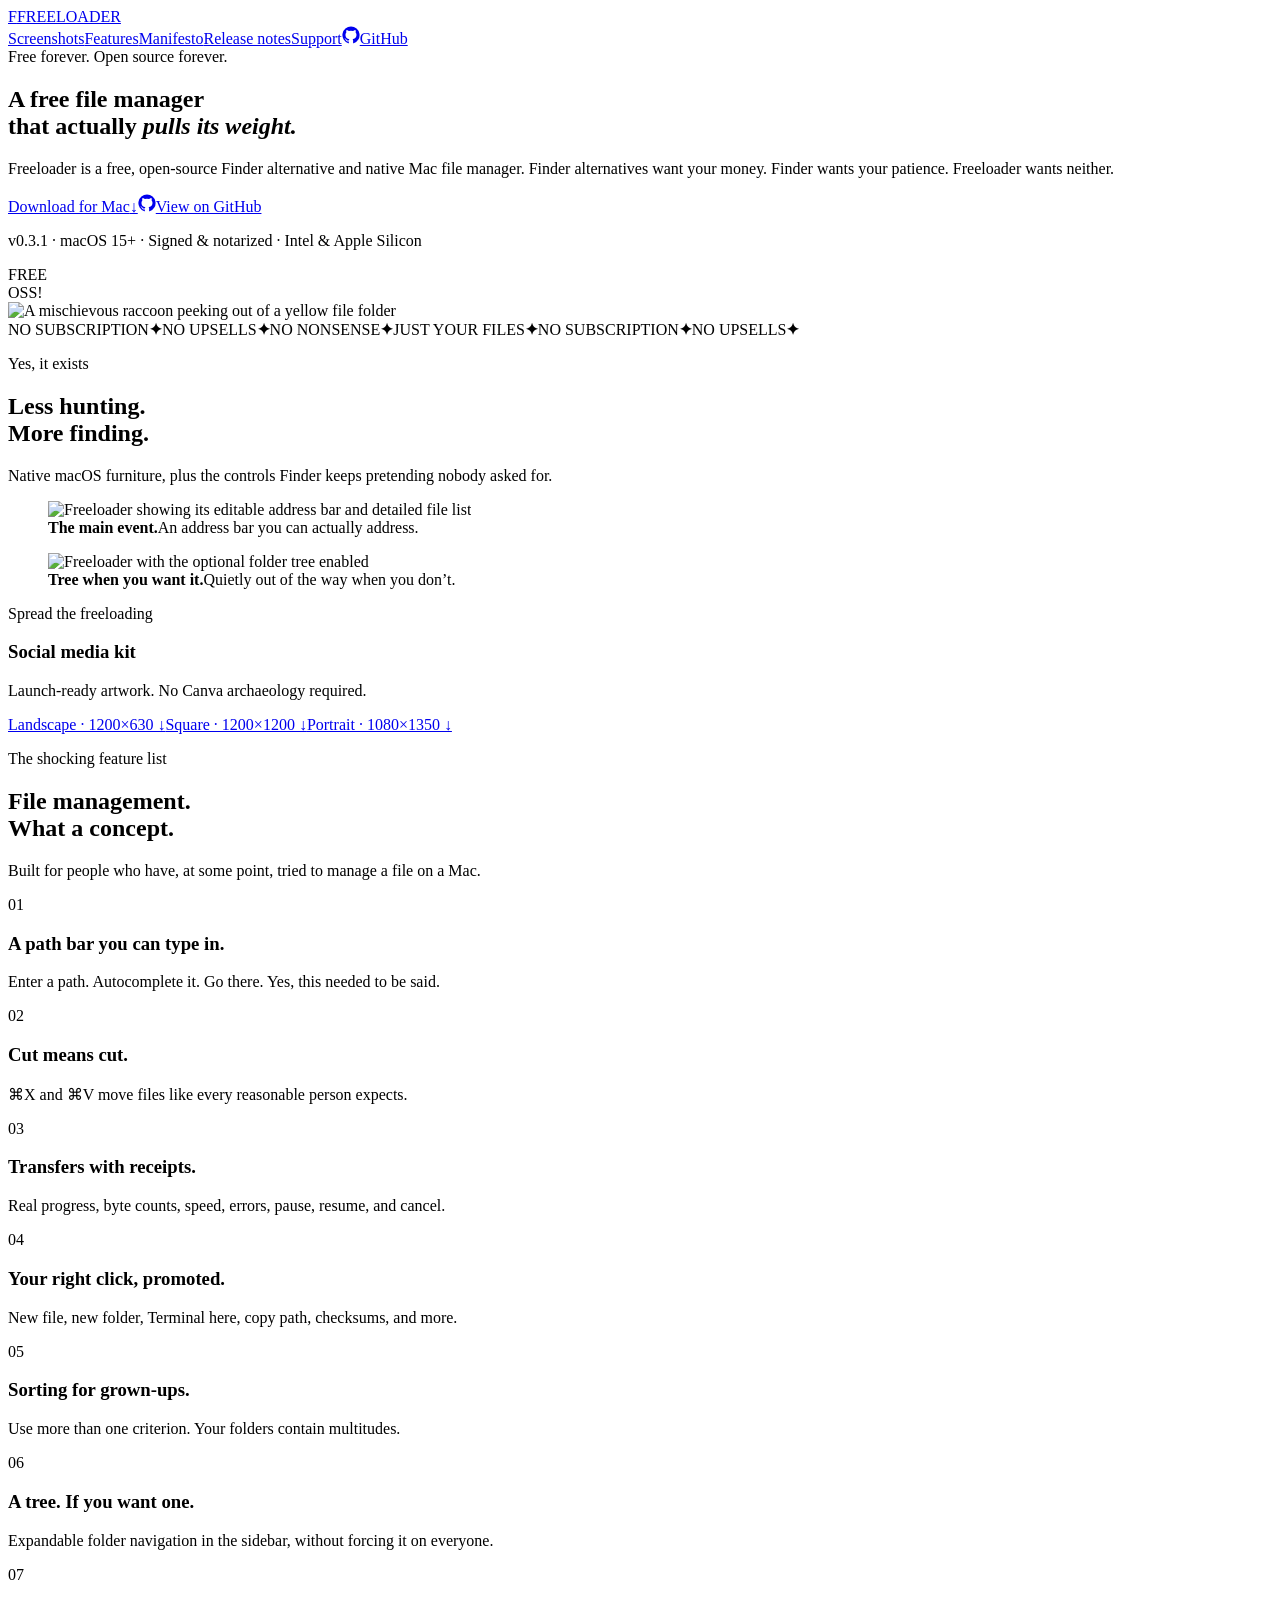
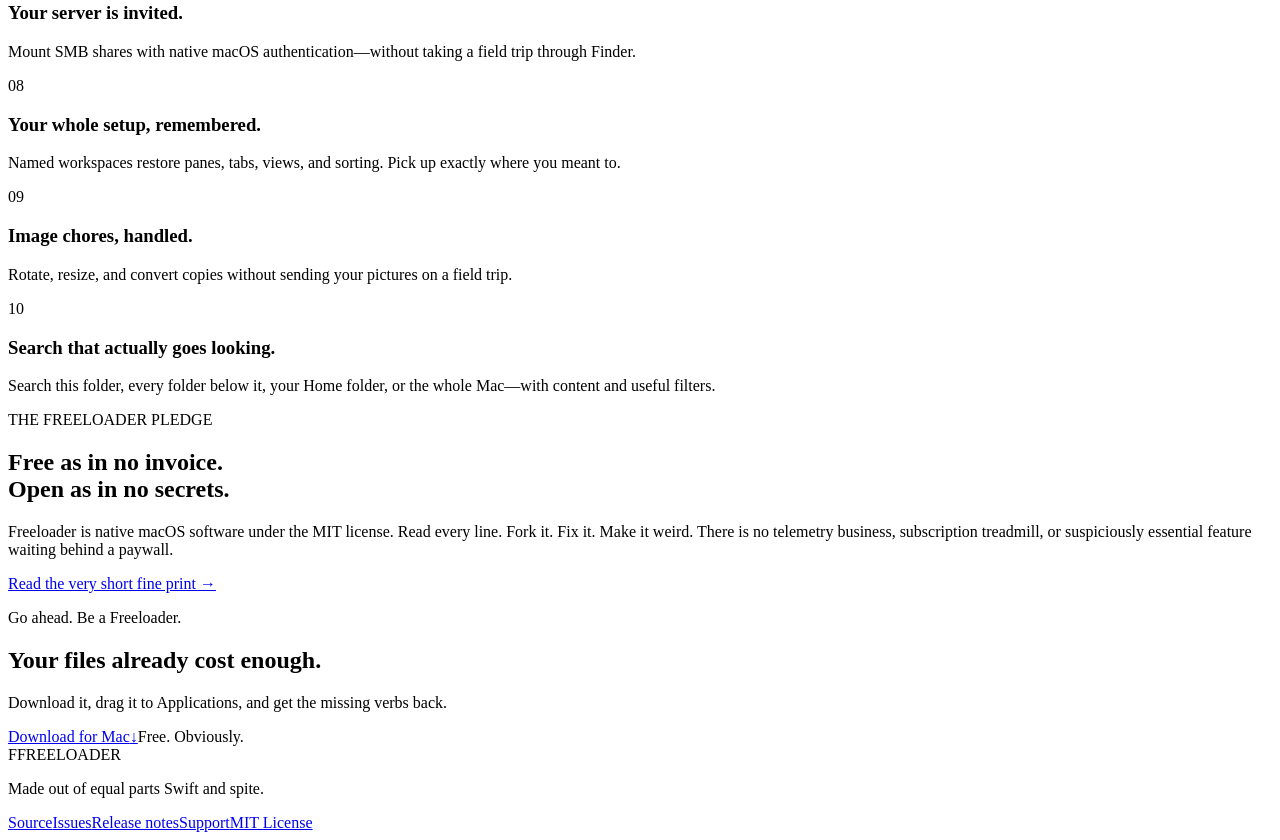
==== commit 1ec89a9a: "Deploy website for Freeloader 0.3.1" ====
--- a/index.html
+++ b/index.html
@@ -1 +1 @@
-<!DOCTYPE html><html lang="en"><head><meta charSet="utf-8"/><meta name="viewport" content="width=device-width, initial-scale=1"/><link rel="preload" href="/Freeloader/_next/static/media/797e433ab948586e-s.p.08e28id.o-okb.woff2" as="font" crossorigin="" type="font/woff2"/><link rel="preload" href="/Freeloader/_next/static/media/caa3a2e1cccd8315-s.p.09~u27dqhyhd6.woff2" as="font" crossorigin="" type="font/woff2"/><link rel="preload" href="/Freeloader/freeloader-icon-concept.png" as="image"/><link rel="preload" href="/Freeloader/screenshots/overview.png" as="image"/><link rel="preload" href="/Freeloader/screenshots/tree-view.png" as="image"/><link rel="stylesheet" href="/Freeloader/_next/static/chunks/07zu1vz2m1tae.css" data-precedence="next"/><link rel="preload" as="script" fetchPriority="low" href="/Freeloader/_next/static/chunks/15xrurgzs99gv.js"/><script src="/Freeloader/_next/static/chunks/00oeak7bh2hn8.js" async=""></script><script src="/Freeloader/_next/static/chunks/07lhk_q6pmm3r.js" async=""></script><script src="/Freeloader/_next/static/chunks/turbopack-16hxsfbi56046.js" async=""></script><script src="/Freeloader/_next/static/chunks/0dbhjjzl8qfwv.js" async=""></script><meta name="next-size-adjust" content=""/><title>Freeloader: Free Open-Source Finder Alternative for macOS</title><meta name="description" content="A fast, native Mac file manager with an editable path bar, real cut and paste, folder trees, detailed transfers, and no subscription."/><meta name="application-name" content="Freeloader"/><link rel="author" href="https://miguelrodriguez.net"/><meta name="author" content="Miguel Rodriguez"/><meta name="keywords" content="Finder alternative,Mac file manager,macOS file manager,open source Finder replacement,free Mac file manager,dual pane file manager Mac"/><meta name="creator" content="Miguel Rodriguez"/><meta name="publisher" content="Freeloader contributors"/><meta name="robots" content="index, follow"/><meta name="googlebot" content="index, follow, max-video-preview:-1, max-image-preview:large, max-snippet:-1"/><meta name="category" content="Utilities"/><link rel="canonical" href="https://kopitarfan.github.io/Freeloader/"/><meta property="og:title" content="Freeloader: Free Open-Source Finder Alternative for macOS"/><meta property="og:description" content="A fast, native Mac file manager with an editable path bar, real cut and paste, folder trees, detailed transfers, and no subscription."/><meta property="og:url" content="https://kopitarfan.github.io/Freeloader/"/><meta property="og:site_name" content="Freeloader"/><meta property="og:locale" content="en_US"/><meta property="og:image" content="https://kopitarfan.github.io/Freeloader/og-launch.png"/><meta property="og:image:width" content="1200"/><meta property="og:image:height" content="630"/><meta property="og:image:alt" content="Freeloader, the free open-source Finder alternative for macOS"/><meta property="og:type" content="website"/><meta name="twitter:card" content="summary_large_image"/><meta name="twitter:title" content="Freeloader: Free Open-Source Finder Alternative for macOS"/><meta name="twitter:description" content="A fast, native Mac file manager with an editable path bar, real cut and paste, folder trees, detailed transfers, and no subscription."/><meta name="twitter:image" content="https://kopitarfan.github.io/Freeloader/og-launch.png"/><link rel="icon" href="https://freeloader.friarpuck.chatgpt.site/freeloader-icon-concept.png"/><link rel="apple-touch-icon" href="https://freeloader.friarpuck.chatgpt.site/freeloader-icon-concept.png"/><script src="/Freeloader/_next/static/chunks/03~yq9q893hmn.js" noModule=""></script></head><body class="geist_a71539c9-module__T19VSG__variable geist_mono_8d43a2aa-module__8Li5zG__variable"><div hidden=""><!--$--><!--/$--></div><main><script type="application/ld+json">{"@context":"https://schema.org","@graph":[{"@type":"WebSite","@id":"https://kopitarfan.github.io/Freeloader/#website","name":"Freeloader","url":"https://kopitarfan.github.io/Freeloader/","description":"The official website for Freeloader, a free and open-source Finder alternative for macOS.","inLanguage":"en-US"},{"@type":"SoftwareApplication","@id":"https://kopitarfan.github.io/Freeloader/#software","name":"Freeloader","alternateName":"Freeloader File Manager","description":"A free, open-source, native Finder alternative and file manager for macOS.","url":"https://kopitarfan.github.io/Freeloader/","downloadUrl":"https://github.com/KopitarFan/Freeloader/releases/download/v0.3.0/Freeloader-0.3.0.dmg","codeRepository":"https://github.com/KopitarFan/Freeloader","softwareVersion":"0.3.0","operatingSystem":"macOS 15 or newer","applicationCategory":"UtilitiesApplication","applicationSubCategory":"File Manager","license":"https://github.com/KopitarFan/Freeloader/blob/main/LICENSE","image":"https://kopitarfan.github.io/Freeloader/og-launch.png","screenshot":["https://kopitarfan.github.io/Freeloader/screenshots/overview.png","https://kopitarfan.github.io/Freeloader/screenshots/tree-view.png"],"author":{"@type":"Person","name":"Miguel Rodriguez","url":"https://miguelrodriguez.net"},"offers":{"@type":"Offer","price":"0","priceCurrency":"USD","availability":"https://schema.org/InStock"}}]}</script><nav class="nav shell" aria-label="Main navigation"><a class="wordmark" href="#top" aria-label="Freeloader home"><span class="wordmark-mark">F</span><span>FREELOADER</span></a><div class="nav-links"><a href="#screenshots">Screenshots</a><a href="#features">Features</a><a href="#manifesto">Manifesto</a><a href="/Freeloader/releases/">Release notes</a><a href="mailto:miguel@miguelrodriguez.net">Support</a><a class="github-link" href="https://github.com/KopitarFan/Freeloader"><svg aria-hidden="true" viewBox="0 0 24 24" width="18" height="18"><path fill="currentColor" d="M12 .7A11.5 11.5 0 0 0 8.36 23.1c.58.11.79-.25.79-.56v-2.02c-3.22.7-3.9-1.37-3.9-1.37-.53-1.34-1.29-1.7-1.29-1.7-1.05-.72.08-.7.08-.7 1.16.08 1.77 1.2 1.77 1.2 1.04 1.77 2.71 1.26 3.37.96.1-.75.4-1.26.73-1.55-2.57-.29-5.27-1.29-5.27-5.69 0-1.26.45-2.29 1.19-3.1-.12-.29-.52-1.47.11-3.06 0 0 .97-.31 3.16 1.18a10.98 10.98 0 0 1 5.76 0c2.19-1.49 3.15-1.18 3.15-1.18.63 1.59.23 2.77.11 3.06.74.81 1.19 1.84 1.19 3.1 0 4.41-2.71 5.39-5.29 5.68.42.36.79 1.06.79 2.14v3.05c0 .31.21.68.8.56A11.5 11.5 0 0 0 12 .7Z"></path></svg>GitHub</a></div></nav><section class="hero shell" id="top"><div class="hero-copy"><div class="eyebrow"><span class="status-dot"></span>Free forever. Open source forever.</div><h1>A free file manager<br/>that actually <em>pulls its weight.</em></h1><p class="hero-lede">Freeloader is a free, open-source Finder alternative and native Mac file manager. Finder alternatives want your money. Finder wants your patience. Freeloader wants neither.</p><div class="hero-actions"><a class="button button-primary" href="https://github.com/KopitarFan/Freeloader/releases/download/v0.3.0/Freeloader-0.3.0.dmg">Download for Mac<span aria-hidden="true">↓</span></a><a class="button button-secondary" href="https://github.com/KopitarFan/Freeloader"><svg aria-hidden="true" viewBox="0 0 24 24" width="18" height="18"><path fill="currentColor" d="M12 .7A11.5 11.5 0 0 0 8.36 23.1c.58.11.79-.25.79-.56v-2.02c-3.22.7-3.9-1.37-3.9-1.37-.53-1.34-1.29-1.7-1.29-1.7-1.05-.72.08-.7.08-.7 1.16.08 1.77 1.2 1.77 1.2 1.04 1.77 2.71 1.26 3.37.96.1-.75.4-1.26.73-1.55-2.57-.29-5.27-1.29-5.27-5.69 0-1.26.45-2.29 1.19-3.1-.12-.29-.52-1.47.11-3.06 0 0 .97-.31 3.16 1.18a10.98 10.98 0 0 1 5.76 0c2.19-1.49 3.15-1.18 3.15-1.18.63 1.59.23 2.77.11 3.06.74.81 1.19 1.84 1.19 3.1 0 4.41-2.71 5.39-5.29 5.68.42.36.79 1.06.79 2.14v3.05c0 .31.21.68.8.56A11.5 11.5 0 0 0 12 .7Z"></path></svg>View on GitHub</a></div><p class="download-note">v0.3.0 · macOS 15+ · Signed &amp; notarized · Intel &amp; Apple Silicon</p></div><div class="mascot-wrap" aria-label="Freeloader raccoon mascot"><div class="mascot-orbit orbit-one"></div><div class="mascot-orbit orbit-two"></div><div class="sticker sticker-free">FREE</div><div class="sticker sticker-oss">OSS!</div><img class="mascot" src="/Freeloader/freeloader-icon-concept.png" alt="A mischievous raccoon peeking out of a yellow file folder" width="760" height="760"/></div></section><section class="ticker" aria-label="Freeloader promises"><div><span>NO SUBSCRIPTION</span><b>✦</b><span>NO UPSELLS</span><b>✦</b><span>NO NONSENSE</span><b>✦</b><span>JUST YOUR FILES</span><b>✦</b><span>NO SUBSCRIPTION</span><b>✦</b><span>NO UPSELLS</span><b>✦</b></div></section><section class="showcase shell section" id="screenshots"><div class="showcase-heading"><p class="kicker">Yes, it exists</p><h2>Less hunting.<br/>More finding.</h2><p>Native macOS furniture, plus the controls Finder keeps pretending nobody asked for.</p></div><div class="screenshot-grid"><figure class="screenshot-card screenshot-card-wide"><img src="/Freeloader/screenshots/overview.png" alt="Freeloader showing its editable address bar and detailed file list" width="900" height="532"/><figcaption><strong>The main event.</strong>An address bar you can actually address.</figcaption></figure><figure class="screenshot-card"><img src="/Freeloader/screenshots/tree-view.png" alt="Freeloader with the optional folder tree enabled" width="900" height="532"/><figcaption><strong>Tree when you want it.</strong>Quietly out of the way when you don’t.</figcaption></figure></div><div class="social-kit"><div><p class="kicker">Spread the freeloading</p><h3>Social media kit</h3><p>Launch-ready artwork. No Canva archaeology required.</p></div><div class="social-links"><a href="/Freeloader/social/freeloader-launch-landscape.png" download="">Landscape · 1200×630 ↓</a><a href="/Freeloader/social/freeloader-square.png" download="">Square · 1200×1200 ↓</a><a href="/Freeloader/social/freeloader-portrait.png" download="">Portrait · 1080×1350 ↓</a></div></div></section><section class="features shell section" id="features"><div class="section-heading"><p class="kicker">The shocking feature list</p><h2>File management.<br/>What a concept.</h2><p>Built for people who have, at some point, tried to manage a file on a Mac.</p></div><div class="feature-grid"><article class="feature-card"><span class="feature-number">01</span><h3>A path bar you can type in.</h3><p>Enter a path. Autocomplete it. Go there. Yes, this needed to be said.</p></article><article class="feature-card"><span class="feature-number">02</span><h3>Cut means cut.</h3><p>⌘X and ⌘V move files like every reasonable person expects.</p></article><article class="feature-card"><span class="feature-number">03</span><h3>Transfers with receipts.</h3><p>Real progress, byte counts, speed, errors, pause, resume, and cancel.</p></article><article class="feature-card"><span class="feature-number">04</span><h3>Your right click, promoted.</h3><p>New file, new folder, Terminal here, copy path, checksums, and more.</p></article><article class="feature-card"><span class="feature-number">05</span><h3>Sorting for grown-ups.</h3><p>Use more than one criterion. Your folders contain multitudes.</p></article><article class="feature-card"><span class="feature-number">06</span><h3>A tree. If you want one.</h3><p>Expandable folder navigation in the sidebar, without forcing it on everyone.</p></article><article class="feature-card"><span class="feature-number">07</span><h3>Your server is invited.</h3><p>Mount SMB shares with native macOS authentication—without taking a field trip through Finder.</p></article><article class="feature-card"><span class="feature-number">08</span><h3>Your whole setup, remembered.</h3><p>Named workspaces restore panes, tabs, views, and sorting. Pick up exactly where you meant to.</p></article><article class="feature-card"><span class="feature-number">09</span><h3>Image chores, handled.</h3><p>Rotate, resize, and convert copies without sending your pictures on a field trip.</p></article></div></section><section class="manifesto-wrap" id="manifesto"><div class="manifesto shell"><div class="manifesto-label">THE FREELOADER PLEDGE</div><div class="manifesto-copy"><h2>Free as in no invoice.<br/>Open as in no secrets.</h2><p>Freeloader is native macOS software under the MIT license. Read every line. Fork it. Fix it. Make it weird. There is no telemetry business, subscription treadmill, or suspiciously essential feature waiting behind a paywall.</p><a href="https://github.com/KopitarFan/Freeloader/blob/main/LICENSE">Read the very short fine print →</a></div></div></section><section class="download shell section"><div class="download-card"><div><p class="kicker">Go ahead. Be a Freeloader.</p><h2>Your files already cost enough.</h2><p>Download it, drag it to Applications, and get the missing verbs back.</p></div><div class="download-actions"><a class="button button-primary button-large" href="https://github.com/KopitarFan/Freeloader/releases/download/v0.3.0/Freeloader-0.3.0.dmg">Download for Mac<span aria-hidden="true">↓</span></a><span>Free. Obviously.</span></div></div></section><footer class="footer shell"><div class="wordmark"><span class="wordmark-mark">F</span><span>FREELOADER</span></div><p>Made out of equal parts Swift and spite.</p><div><a href="https://github.com/KopitarFan/Freeloader">Source</a><a href="https://github.com/KopitarFan/Freeloader/issues">Issues</a><a href="/Freeloader/releases/">Release notes</a><a href="mailto:miguel@miguelrodriguez.net">Support</a><a href="https://github.com/KopitarFan/Freeloader/blob/main/LICENSE">MIT License</a></div></footer></main><!--$--><!--/$--><script src="/Freeloader/_next/static/chunks/15xrurgzs99gv.js" id="_R_" async=""></script><script>(self.__next_f=self.__next_f||[]).push([0])</script><script>self.__next_f.push([1,"1:\"$Sreact.fragment\"\n2:I[39756,[\"/Freeloader/_next/static/chunks/0dbhjjzl8qfwv.js\"],\"default\"]\n3:I[37457,[\"/Freeloader/_next/static/chunks/0dbhjjzl8qfwv.js\"],\"default\"]\nf:I[68027,[\"/Freeloader/_next/static/chunks/0dbhjjzl8qfwv.js\"],\"default\",1]\n:HL[\"/Freeloader/_next/static/chunks/07zu1vz2m1tae.css\",\"style\"]\n:HL[\"/Freeloader/_next/static/media/797e433ab948586e-s.p.08e28id.o-okb.woff2\",\"font\",{\"crossOrigin\":\"\",\"type\":\"font/woff2\"}]\n:HL[\"/Freeloader/_next/static/media/caa3a2e1cccd8315-s.p.09~u27dqhyhd6.woff2\",\"font\",{\"crossOrigin\":\"\",\"type\":\"font/woff2\"}]\n4:T579,"])</script><script>self.__next_f.push([1,"{\"@context\":\"https://schema.org\",\"@graph\":[{\"@type\":\"WebSite\",\"@id\":\"https://kopitarfan.github.io/Freeloader/#website\",\"name\":\"Freeloader\",\"url\":\"https://kopitarfan.github.io/Freeloader/\",\"description\":\"The official website for Freeloader, a free and open-source Finder alternative for macOS.\",\"inLanguage\":\"en-US\"},{\"@type\":\"SoftwareApplication\",\"@id\":\"https://kopitarfan.github.io/Freeloader/#software\",\"name\":\"Freeloader\",\"alternateName\":\"Freeloader File Manager\",\"description\":\"A free, open-source, native Finder alternative and file manager for macOS.\",\"url\":\"https://kopitarfan.github.io/Freeloader/\",\"downloadUrl\":\"https://github.com/KopitarFan/Freeloader/releases/download/v0.3.0/Freeloader-0.3.0.dmg\",\"codeRepository\":\"https://github.com/KopitarFan/Freeloader\",\"softwareVersion\":\"0.3.0\",\"operatingSystem\":\"macOS 15 or newer\",\"applicationCategory\":\"UtilitiesApplication\",\"applicationSubCategory\":\"File Manager\",\"license\":\"https://github.com/KopitarFan/Freeloader/blob/main/LICENSE\",\"image\":\"https://kopitarfan.github.io/Freeloader/og-launch.png\",\"screenshot\":[\"https://kopitarfan.github.io/Freeloader/screenshots/overview.png\",\"https://kopitarfan.github.io/Freeloader/screenshots/tree-view.png\"],\"author\":{\"@type\":\"Person\",\"name\":\"Miguel Rodriguez\",\"url\":\"https://miguelrodriguez.net\"},\"offers\":{\"@type\":\"Offer\",\"price\":\"0\",\"priceCurrency\":\"USD\",\"availability\":\"https://schema.org/InStock\"}}]}"])</script><script>self.__next_f.push([1,"0:{\"P\":null,\"c\":[\"\",\"\"],\"q\":\"\",\"i\":false,\"f\":[[[\"\",{\"children\":[\"__PAGE__\",{}]},\"$undefined\",\"$undefined\",16],[[\"$\",\"$1\",\"c\",{\"children\":[[[\"$\",\"link\",\"0\",{\"rel\":\"stylesheet\",\"href\":\"/Freeloader/_next/static/chunks/07zu1vz2m1tae.css\",\"precedence\":\"next\",\"crossOrigin\":\"$undefined\",\"nonce\":\"$undefined\"}],[\"$\",\"script\",\"script-0\",{\"src\":\"/Freeloader/_next/static/chunks/0dbhjjzl8qfwv.js\",\"async\":true,\"nonce\":\"$undefined\"}]],[\"$\",\"html\",null,{\"lang\":\"en\",\"children\":[\"$\",\"body\",null,{\"className\":\"geist_a71539c9-module__T19VSG__variable geist_mono_8d43a2aa-module__8Li5zG__variable\",\"children\":[\"$\",\"$L2\",null,{\"parallelRouterKey\":\"children\",\"error\":\"$undefined\",\"errorStyles\":\"$undefined\",\"errorScripts\":\"$undefined\",\"template\":[\"$\",\"$L3\",null,{}],\"templateStyles\":\"$undefined\",\"templateScripts\":\"$undefined\",\"notFound\":[[[\"$\",\"title\",null,{\"children\":\"404: This page could not be found.\"}],[\"$\",\"div\",null,{\"style\":{\"fontFamily\":\"system-ui,\\\"Segoe UI\\\",Roboto,Helvetica,Arial,sans-serif,\\\"Apple Color Emoji\\\",\\\"Segoe UI Emoji\\\"\",\"height\":\"100vh\",\"textAlign\":\"center\",\"display\":\"flex\",\"flexDirection\":\"column\",\"alignItems\":\"center\",\"justifyContent\":\"center\"},\"children\":[\"$\",\"div\",null,{\"children\":[[\"$\",\"style\",null,{\"dangerouslySetInnerHTML\":{\"__html\":\"body{color:#000;background:#fff;margin:0}.next-error-h1{border-right:1px solid rgba(0,0,0,.3)}@media (prefers-color-scheme:dark){body{color:#fff;background:#000}.next-error-h1{border-right:1px solid rgba(255,255,255,.3)}}\"}}],[\"$\",\"h1\",null,{\"className\":\"next-error-h1\",\"style\":{\"display\":\"inline-block\",\"margin\":\"0 20px 0 0\",\"padding\":\"0 23px 0 0\",\"fontSize\":24,\"fontWeight\":500,\"verticalAlign\":\"top\",\"lineHeight\":\"49px\"},\"children\":404}],[\"$\",\"div\",null,{\"style\":{\"display\":\"inline-block\"},\"children\":[\"$\",\"h2\",null,{\"style\":{\"fontSize\":14,\"fontWeight\":400,\"lineHeight\":\"49px\",\"margin\":0},\"children\":\"This page could not be found.\"}]}]]}]}]],[]],\"forbidden\":\"$undefined\",\"unauthorized\":\"$undefined\"}]}]}]]}],{\"children\":[[\"$\",\"$1\",\"c\",{\"children\":[[\"$\",\"main\",null,{\"children\":[[\"$\",\"script\",null,{\"type\":\"application/ld+json\",\"dangerouslySetInnerHTML\":{\"__html\":\"$4\"}}],[\"$\",\"nav\",null,{\"className\":\"nav shell\",\"aria-label\":\"Main navigation\",\"children\":[[\"$\",\"a\",null,{\"className\":\"wordmark\",\"href\":\"#top\",\"aria-label\":\"Freeloader home\",\"children\":[[\"$\",\"span\",null,{\"className\":\"wordmark-mark\",\"children\":\"F\"}],[\"$\",\"span\",null,{\"children\":\"FREELOADER\"}]]}],[\"$\",\"div\",null,{\"className\":\"nav-links\",\"children\":[[\"$\",\"a\",null,{\"href\":\"#screenshots\",\"children\":\"Screenshots\"}],[\"$\",\"a\",null,{\"href\":\"#features\",\"children\":\"Features\"}],[\"$\",\"a\",null,{\"href\":\"#manifesto\",\"children\":\"Manifesto\"}],[\"$\",\"a\",null,{\"href\":\"/Freeloader/releases/\",\"children\":\"Release notes\"}],[\"$\",\"a\",null,{\"href\":\"mailto:miguel@miguelrodriguez.net\",\"children\":\"Support\"}],\"$L5\"]}]]}],\"$L6\",\"$L7\",\"$L8\",\"$L9\",\"$La\",\"$Lb\",\"$Lc\"]}],null,\"$Ld\"]}],{},null,false,null]},null,false,null],\"$Le\",false]],\"m\":\"$undefined\",\"G\":[\"$f\",[\"$L10\"]],\"S\":true,\"h\":null,\"s\":\"$undefined\",\"l\":\"$undefined\",\"p\":\"$undefined\",\"d\":\"$undefined\",\"b\":\"Pa2WL7POtwxLpBkYVxjKk\"}\n"])</script><script>self.__next_f.push([1,"11:I[97367,[\"/Freeloader/_next/static/chunks/0dbhjjzl8qfwv.js\"],\"OutletBoundary\"]\n12:\"$Sreact.suspense\"\n14:I[97367,[\"/Freeloader/_next/static/chunks/0dbhjjzl8qfwv.js\"],\"ViewportBoundary\"]\n16:I[97367,[\"/Freeloader/_next/static/chunks/0dbhjjzl8qfwv.js\"],\"MetadataBoundary\"]\n:HL[\"/Freeloader/freeloader-icon-concept.png\",\"image\"]\n:HL[\"/Freeloader/screenshots/overview.png\",\"image\"]\n:HL[\"/Freeloader/screenshots/tree-view.png\",\"image\"]\n5:[\"$\",\"a\",null,{\"className\":\"github-link\",\"href\":\"https://github.com/KopitarFan/Freeloader\",\"children\":[[\"$\",\"svg\",null,{\"aria-hidden\":\"true\",\"viewBox\":\"0 0 24 24\",\"width\":\"18\",\"height\":\"18\",\"children\":[\"$\",\"path\",null,{\"fill\":\"currentColor\",\"d\":\"M12 .7A11.5 11.5 0 0 0 8.36 23.1c.58.11.79-.25.79-.56v-2.02c-3.22.7-3.9-1.37-3.9-1.37-.53-1.34-1.29-1.7-1.29-1.7-1.05-.72.08-.7.08-.7 1.16.08 1.77 1.2 1.77 1.2 1.04 1.77 2.71 1.26 3.37.96.1-.75.4-1.26.73-1.55-2.57-.29-5.27-1.29-5.27-5.69 0-1.26.45-2.29 1.19-3.1-.12-.29-.52-1.47.11-3.06 0 0 .97-.31 3.16 1.18a10.98 10.98 0 0 1 5.76 0c2.19-1.49 3.15-1.18 3.15-1.18.63 1.59.23 2.77.11 3.06.74.81 1.19 1.84 1.19 3.1 0 4.41-2.71 5.39-5.29 5.68.42.36.79 1.06.79 2.14v3.05c0 .31.21.68.8.56A11.5 11.5 0 0 0 12 .7Z\"}]}],\"GitHub\"]}]\n"])</script><script>self.__next_f.push([1,"6:[\"$\",\"section\",null,{\"className\":\"hero shell\",\"id\":\"top\",\"children\":[[\"$\",\"div\",null,{\"className\":\"hero-copy\",\"children\":[[\"$\",\"div\",null,{\"className\":\"eyebrow\",\"children\":[[\"$\",\"span\",null,{\"className\":\"status-dot\"}],\"Free forever. Open source forever.\"]}],[\"$\",\"h1\",null,{\"children\":[\"A free file manager\",[\"$\",\"br\",null,{}],\"that actually \",[\"$\",\"em\",null,{\"children\":\"pulls its weight.\"}]]}],[\"$\",\"p\",null,{\"className\":\"hero-lede\",\"children\":\"Freeloader is a free, open-source Finder alternative and native Mac file manager. Finder alternatives want your money. Finder wants your patience. Freeloader wants neither.\"}],[\"$\",\"div\",null,{\"className\":\"hero-actions\",\"children\":[[\"$\",\"a\",null,{\"className\":\"button button-primary\",\"href\":\"https://github.com/KopitarFan/Freeloader/releases/download/v0.3.0/Freeloader-0.3.0.dmg\",\"children\":[\"Download for Mac\",[\"$\",\"span\",null,{\"aria-hidden\":\"true\",\"children\":\"↓\"}]]}],[\"$\",\"a\",null,{\"className\":\"button button-secondary\",\"href\":\"https://github.com/KopitarFan/Freeloader\",\"children\":[[\"$\",\"svg\",null,{\"aria-hidden\":\"true\",\"viewBox\":\"0 0 24 24\",\"width\":\"18\",\"height\":\"18\",\"children\":[\"$\",\"path\",null,{\"fill\":\"currentColor\",\"d\":\"M12 .7A11.5 11.5 0 0 0 8.36 23.1c.58.11.79-.25.79-.56v-2.02c-3.22.7-3.9-1.37-3.9-1.37-.53-1.34-1.29-1.7-1.29-1.7-1.05-.72.08-.7.08-.7 1.16.08 1.77 1.2 1.77 1.2 1.04 1.77 2.71 1.26 3.37.96.1-.75.4-1.26.73-1.55-2.57-.29-5.27-1.29-5.27-5.69 0-1.26.45-2.29 1.19-3.1-.12-.29-.52-1.47.11-3.06 0 0 .97-.31 3.16 1.18a10.98 10.98 0 0 1 5.76 0c2.19-1.49 3.15-1.18 3.15-1.18.63 1.59.23 2.77.11 3.06.74.81 1.19 1.84 1.19 3.1 0 4.41-2.71 5.39-5.29 5.68.42.36.79 1.06.79 2.14v3.05c0 .31.21.68.8.56A11.5 11.5 0 0 0 12 .7Z\"}]}],\"View on GitHub\"]}]]}],[\"$\",\"p\",null,{\"className\":\"download-note\",\"children\":\"v0.3.0 · macOS 15+ · Signed \u0026 notarized · Intel \u0026 Apple Silicon\"}]]}],[\"$\",\"div\",null,{\"className\":\"mascot-wrap\",\"aria-label\":\"Freeloader raccoon mascot\",\"children\":[[\"$\",\"div\",null,{\"className\":\"mascot-orbit orbit-one\"}],[\"$\",\"div\",null,{\"className\":\"mascot-orbit orbit-two\"}],[\"$\",\"div\",null,{\"className\":\"sticker sticker-free\",\"children\":\"FREE\"}],[\"$\",\"div\",null,{\"className\":\"sticker sticker-oss\",\"children\":\"OSS!\"}],[\"$\",\"img\",null,{\"className\":\"mascot\",\"src\":\"/Freeloader/freeloader-icon-concept.png\",\"alt\":\"A mischievous raccoon peeking out of a yellow file folder\",\"width\":760,\"height\":760}]]}]]}]\n"])</script><script>self.__next_f.push([1,"7:[\"$\",\"section\",null,{\"className\":\"ticker\",\"aria-label\":\"Freeloader promises\",\"children\":[\"$\",\"div\",null,{\"children\":[[\"$\",\"span\",null,{\"children\":\"NO SUBSCRIPTION\"}],[\"$\",\"b\",null,{\"children\":\"✦\"}],[\"$\",\"span\",null,{\"children\":\"NO UPSELLS\"}],[\"$\",\"b\",null,{\"children\":\"✦\"}],[\"$\",\"span\",null,{\"children\":\"NO NONSENSE\"}],[\"$\",\"b\",null,{\"children\":\"✦\"}],[\"$\",\"span\",null,{\"children\":\"JUST YOUR FILES\"}],[\"$\",\"b\",null,{\"children\":\"✦\"}],[\"$\",\"span\",null,{\"children\":\"NO SUBSCRIPTION\"}],[\"$\",\"b\",null,{\"children\":\"✦\"}],[\"$\",\"span\",null,{\"children\":\"NO UPSELLS\"}],[\"$\",\"b\",null,{\"children\":\"✦\"}]]}]}]\n"])</script><script>self.__next_f.push([1,"8:[\"$\",\"section\",null,{\"className\":\"showcase shell section\",\"id\":\"screenshots\",\"children\":[[\"$\",\"div\",null,{\"className\":\"showcase-heading\",\"children\":[[\"$\",\"p\",null,{\"className\":\"kicker\",\"children\":\"Yes, it exists\"}],[\"$\",\"h2\",null,{\"children\":[\"Less hunting.\",[\"$\",\"br\",null,{}],\"More finding.\"]}],[\"$\",\"p\",null,{\"children\":\"Native macOS furniture, plus the controls Finder keeps pretending nobody asked for.\"}]]}],[\"$\",\"div\",null,{\"className\":\"screenshot-grid\",\"children\":[[\"$\",\"figure\",null,{\"className\":\"screenshot-card screenshot-card-wide\",\"children\":[[\"$\",\"img\",null,{\"src\":\"/Freeloader/screenshots/overview.png\",\"alt\":\"Freeloader showing its editable address bar and detailed file list\",\"width\":900,\"height\":532}],[\"$\",\"figcaption\",null,{\"children\":[[\"$\",\"strong\",null,{\"children\":\"The main event.\"}],\"An address bar you can actually address.\"]}]]}],[\"$\",\"figure\",null,{\"className\":\"screenshot-card\",\"children\":[[\"$\",\"img\",null,{\"src\":\"/Freeloader/screenshots/tree-view.png\",\"alt\":\"Freeloader with the optional folder tree enabled\",\"width\":900,\"height\":532}],[\"$\",\"figcaption\",null,{\"children\":[[\"$\",\"strong\",null,{\"children\":\"Tree when you want it.\"}],\"Quietly out of the way when you don’t.\"]}]]}]]}],[\"$\",\"div\",null,{\"className\":\"social-kit\",\"children\":[[\"$\",\"div\",null,{\"children\":[[\"$\",\"p\",null,{\"className\":\"kicker\",\"children\":\"Spread the freeloading\"}],[\"$\",\"h3\",null,{\"children\":\"Social media kit\"}],[\"$\",\"p\",null,{\"children\":\"Launch-ready artwork. No Canva archaeology required.\"}]]}],[\"$\",\"div\",null,{\"className\":\"social-links\",\"children\":[[\"$\",\"a\",null,{\"href\":\"/Freeloader/social/freeloader-launch-landscape.png\",\"download\":true,\"children\":\"Landscape · 1200×630 ↓\"}],[\"$\",\"a\",null,{\"href\":\"/Freeloader/social/freeloader-square.png\",\"download\":true,\"children\":\"Square · 1200×1200 ↓\"}],[\"$\",\"a\",null,{\"href\":\"/Freeloader/social/freeloader-portrait.png\",\"download\":true,\"children\":\"Portrait · 1080×1350 ↓\"}]]}]]}]]}]\n"])</script><script>self.__next_f.push([1,"9:[\"$\",\"section\",null,{\"className\":\"features shell section\",\"id\":\"features\",\"children\":[[\"$\",\"div\",null,{\"className\":\"section-heading\",\"children\":[[\"$\",\"p\",null,{\"className\":\"kicker\",\"children\":\"The shocking feature list\"}],[\"$\",\"h2\",null,{\"children\":[\"File management.\",[\"$\",\"br\",null,{}],\"What a concept.\"]}],[\"$\",\"p\",null,{\"children\":\"Built for people who have, at some point, tried to manage a file on a Mac.\"}]]}],[\"$\",\"div\",null,{\"className\":\"feature-grid\",\"children\":[[\"$\",\"article\",\"01\",{\"className\":\"feature-card\",\"children\":[[\"$\",\"span\",null,{\"className\":\"feature-number\",\"children\":\"01\"}],[\"$\",\"h3\",null,{\"children\":\"A path bar you can type in.\"}],[\"$\",\"p\",null,{\"children\":\"Enter a path. Autocomplete it. Go there. Yes, this needed to be said.\"}]]}],[\"$\",\"article\",\"02\",{\"className\":\"feature-card\",\"children\":[[\"$\",\"span\",null,{\"className\":\"feature-number\",\"children\":\"02\"}],[\"$\",\"h3\",null,{\"children\":\"Cut means cut.\"}],[\"$\",\"p\",null,{\"children\":\"⌘X and ⌘V move files like every reasonable person expects.\"}]]}],[\"$\",\"article\",\"03\",{\"className\":\"feature-card\",\"children\":[[\"$\",\"span\",null,{\"className\":\"feature-number\",\"children\":\"03\"}],[\"$\",\"h3\",null,{\"children\":\"Transfers with receipts.\"}],[\"$\",\"p\",null,{\"children\":\"Real progress, byte counts, speed, errors, pause, resume, and cancel.\"}]]}],[\"$\",\"article\",\"04\",{\"className\":\"feature-card\",\"children\":[[\"$\",\"span\",null,{\"className\":\"feature-number\",\"children\":\"04\"}],[\"$\",\"h3\",null,{\"children\":\"Your right click, promoted.\"}],[\"$\",\"p\",null,{\"children\":\"New file, new folder, Terminal here, copy path, checksums, and more.\"}]]}],[\"$\",\"article\",\"05\",{\"className\":\"feature-card\",\"children\":[[\"$\",\"span\",null,{\"className\":\"feature-number\",\"children\":\"05\"}],[\"$\",\"h3\",null,{\"children\":\"Sorting for grown-ups.\"}],[\"$\",\"p\",null,{\"children\":\"Use more than one criterion. Your folders contain multitudes.\"}]]}],[\"$\",\"article\",\"06\",{\"className\":\"feature-card\",\"children\":[[\"$\",\"span\",null,{\"className\":\"feature-number\",\"children\":\"06\"}],[\"$\",\"h3\",null,{\"children\":\"A tree. If you want one.\"}],[\"$\",\"p\",null,{\"children\":\"Expandable folder navigation in the sidebar, without forcing it on everyone.\"}]]}],[\"$\",\"article\",\"07\",{\"className\":\"feature-card\",\"children\":[[\"$\",\"span\",null,{\"className\":\"feature-number\",\"children\":\"07\"}],[\"$\",\"h3\",null,{\"children\":\"Your server is invited.\"}],[\"$\",\"p\",null,{\"children\":\"Mount SMB shares with native macOS authentication—without taking a field trip through Finder.\"}]]}],[\"$\",\"article\",\"08\",{\"className\":\"feature-card\",\"children\":[[\"$\",\"span\",null,{\"className\":\"feature-number\",\"children\":\"08\"}],[\"$\",\"h3\",null,{\"children\":\"Your whole setup, remembered.\"}],[\"$\",\"p\",null,{\"children\":\"Named workspaces restore panes, tabs, views, and sorting. Pick up exactly where you meant to.\"}]]}],[\"$\",\"article\",\"09\",{\"className\":\"feature-card\",\"children\":[[\"$\",\"span\",null,{\"className\":\"feature-number\",\"children\":\"09\"}],[\"$\",\"h3\",null,{\"children\":\"Image chores, handled.\"}],[\"$\",\"p\",null,{\"children\":\"Rotate, resize, and convert copies without sending your pictures on a field trip.\"}]]}]]}]]}]\n"])</script><script>self.__next_f.push([1,"a:[\"$\",\"section\",null,{\"className\":\"manifesto-wrap\",\"id\":\"manifesto\",\"children\":[\"$\",\"div\",null,{\"className\":\"manifesto shell\",\"children\":[[\"$\",\"div\",null,{\"className\":\"manifesto-label\",\"children\":\"THE FREELOADER PLEDGE\"}],[\"$\",\"div\",null,{\"className\":\"manifesto-copy\",\"children\":[[\"$\",\"h2\",null,{\"children\":[\"Free as in no invoice.\",[\"$\",\"br\",null,{}],\"Open as in no secrets.\"]}],[\"$\",\"p\",null,{\"children\":\"Freeloader is native macOS software under the MIT license. Read every line. Fork it. Fix it. Make it weird. There is no telemetry business, subscription treadmill, or suspiciously essential feature waiting behind a paywall.\"}],[\"$\",\"a\",null,{\"href\":\"https://github.com/KopitarFan/Freeloader/blob/main/LICENSE\",\"children\":\"Read the very short fine print →\"}]]}]]}]}]\nb:[\"$\",\"section\",null,{\"className\":\"download shell section\",\"children\":[\"$\",\"div\",null,{\"className\":\"download-card\",\"children\":[[\"$\",\"div\",null,{\"children\":[[\"$\",\"p\",null,{\"className\":\"kicker\",\"children\":\"Go ahead. Be a Freeloader.\"}],[\"$\",\"h2\",null,{\"children\":\"Your files already cost enough.\"}],[\"$\",\"p\",null,{\"children\":\"Download it, drag it to Applications, and get the missing verbs back.\"}]]}],[\"$\",\"div\",null,{\"className\":\"download-actions\",\"children\":[[\"$\",\"a\",null,{\"className\":\"button button-primary button-large\",\"href\":\"https://github.com/KopitarFan/Freeloader/releases/download/v0.3.0/Freeloader-0.3.0.dmg\",\"children\":[\"Download for Mac\",[\"$\",\"span\",null,{\"aria-hidden\":\"true\",\"children\":\"↓\"}]]}],[\"$\",\"span\",null,{\"children\":\"Free. Obviously.\"}]]}]]}]}]\nc:[\"$\",\"footer\",null,{\"className\":\"footer shell\",\"children\":[[\"$\",\"div\",null,{\"className\":\"wordmark\",\"children\":[[\"$\",\"span\",null,{\"className\":\"wordmark-mark\",\"children\":\"F\"}],[\"$\",\"span\",null,{\"children\":\"FREELOADER\"}]]}],[\"$\",\"p\",null,{\"children\":\"Made out of equal parts Swift and spite.\"}],[\"$\",\"div\",null,{\"children\":[[\"$\",\"a\",null,{\"href\":\"https://github.com/KopitarFan/Freeloader\",\"children\":\"Source\"}],[\"$\",\"a\",null,{\"href\":\"https://github.com/KopitarFan/Freeloader/issues\",\"children\":\"Issues\"}],[\"$\",\"a\",null,{\"href\":\"/Freeloader/releases/\",\"children\":\"Release notes\"}],[\"$\",\"a\",null,{\"href\":\"mailto:miguel@miguelrodriguez.net\",\"children\":\"Support\"}],[\"$\",\"a\",null,{\"href\":\"https://github.com/KopitarFan/Freeloader/blob/main/LICENSE\",\"children\":\"MIT License\"}]]}]]}]\nd:[\"$\",\"$L11\",null,{\"children\":[\"$\",\"$12\",null,{\"name\":\"Next.MetadataOutlet\",\"children\":\"$@13\"}]}]\ne:[\"$\",\"$1\",\"h\",{\"children\":[null,[\"$\",\"$L14\",null,{\"children\":\"$L15\"}],[\"$\",\"div\",null,{\"hidden\":true,\"children\":[\"$\",\"$L16\",null,{\"children\":[\"$\",\"$12\",null,{\"name\":\"Next.Metadata\",\"children\":\"$L17\"}]}]}],[\"$\",\"meta\",null,{\"name\":\"next-size-adjust\",\"content\":\"\"}]]}]\n10:[\"$\",\"link\",\"0\",{\"rel\":\"stylesheet\",\"href\":\"/Freeloader/_next/static/chunks/07zu1vz2m1tae.css\",\"precedence\":\"next\",\"crossOrigin\":\"$undefined\",\"nonce\":\"$undefined\"}]\n"])</script><script>self.__next_f.push([1,"15:[[\"$\",\"meta\",\"0\",{\"charSet\":\"utf-8\"}],[\"$\",\"meta\",\"1\",{\"name\":\"viewport\",\"content\":\"width=device-width, initial-scale=1\"}]]\n"])</script><script>self.__next_f.push([1,"18:I[27201,[\"/Freeloader/_next/static/chunks/0dbhjjzl8qfwv.js\"],\"IconMark\"]\n13:null\n"])</script><script>self.__next_f.push([1,"17:[[\"$\",\"title\",\"0\",{\"children\":\"Freeloader: Free Open-Source Finder Alternative for macOS\"}],[\"$\",\"meta\",\"1\",{\"name\":\"description\",\"content\":\"A fast, native Mac file manager with an editable path bar, real cut and paste, folder trees, detailed transfers, and no subscription.\"}],[\"$\",\"meta\",\"2\",{\"name\":\"application-name\",\"content\":\"Freeloader\"}],[\"$\",\"link\",\"3\",{\"rel\":\"author\",\"href\":\"https://miguelrodriguez.net\"}],[\"$\",\"meta\",\"4\",{\"name\":\"author\",\"content\":\"Miguel Rodriguez\"}],[\"$\",\"meta\",\"5\",{\"name\":\"keywords\",\"content\":\"Finder alternative,Mac file manager,macOS file manager,open source Finder replacement,free Mac file manager,dual pane file manager Mac\"}],[\"$\",\"meta\",\"6\",{\"name\":\"creator\",\"content\":\"Miguel Rodriguez\"}],[\"$\",\"meta\",\"7\",{\"name\":\"publisher\",\"content\":\"Freeloader contributors\"}],[\"$\",\"meta\",\"8\",{\"name\":\"robots\",\"content\":\"index, follow\"}],[\"$\",\"meta\",\"9\",{\"name\":\"googlebot\",\"content\":\"index, follow, max-video-preview:-1, max-image-preview:large, max-snippet:-1\"}],[\"$\",\"meta\",\"10\",{\"name\":\"category\",\"content\":\"Utilities\"}],[\"$\",\"link\",\"11\",{\"rel\":\"canonical\",\"href\":\"https://kopitarfan.github.io/Freeloader/\"}],[\"$\",\"meta\",\"12\",{\"property\":\"og:title\",\"content\":\"Freeloader: Free Open-Source Finder Alternative for macOS\"}],[\"$\",\"meta\",\"13\",{\"property\":\"og:description\",\"content\":\"A fast, native Mac file manager with an editable path bar, real cut and paste, folder trees, detailed transfers, and no subscription.\"}],[\"$\",\"meta\",\"14\",{\"property\":\"og:url\",\"content\":\"https://kopitarfan.github.io/Freeloader/\"}],[\"$\",\"meta\",\"15\",{\"property\":\"og:site_name\",\"content\":\"Freeloader\"}],[\"$\",\"meta\",\"16\",{\"property\":\"og:locale\",\"content\":\"en_US\"}],[\"$\",\"meta\",\"17\",{\"property\":\"og:image\",\"content\":\"https://kopitarfan.github.io/Freeloader/og-launch.png\"}],[\"$\",\"meta\",\"18\",{\"property\":\"og:image:width\",\"content\":\"1200\"}],[\"$\",\"meta\",\"19\",{\"property\":\"og:image:height\",\"content\":\"630\"}],[\"$\",\"meta\",\"20\",{\"property\":\"og:image:alt\",\"content\":\"Freeloader, the free open-source Finder alternative for macOS\"}],[\"$\",\"meta\",\"21\",{\"property\":\"og:type\",\"content\":\"website\"}],[\"$\",\"meta\",\"22\",{\"name\":\"twitter:card\",\"content\":\"summary_large_image\"}],[\"$\",\"meta\",\"23\",{\"name\":\"twitter:title\",\"content\":\"Freeloader: Free Open-Source Finder Alternative for macOS\"}],[\"$\",\"meta\",\"24\",{\"name\":\"twitter:description\",\"content\":\"A fast, native Mac file manager with an editable path bar, real cut and paste, folder trees, detailed transfers, and no subscription.\"}],[\"$\",\"meta\",\"25\",{\"name\":\"twitter:image\",\"content\":\"https://kopitarfan.github.io/Freeloader/og-launch.png\"}],[\"$\",\"link\",\"26\",{\"rel\":\"icon\",\"href\":\"https://freeloader.friarpuck.chatgpt.site/freeloader-icon-concept.png\"}],[\"$\",\"link\",\"27\",{\"rel\":\"apple-touch-icon\",\"href\":\"https://freeloader.friarpuck.chatgpt.site/freeloader-icon-concept.png\"}],[\"$\",\"$L18\",\"28\",{}]]\n"])</script></body></html>+<!DOCTYPE html><html lang="en"><head><meta charSet="utf-8"/><meta name="viewport" content="width=device-width, initial-scale=1"/><link rel="preload" href="/Freeloader/_next/static/media/797e433ab948586e-s.p.08e28id.o-okb.woff2" as="font" crossorigin="" type="font/woff2"/><link rel="preload" href="/Freeloader/_next/static/media/caa3a2e1cccd8315-s.p.09~u27dqhyhd6.woff2" as="font" crossorigin="" type="font/woff2"/><link rel="preload" href="/Freeloader/freeloader-icon-concept.png" as="image"/><link rel="preload" href="/Freeloader/screenshots/overview.png" as="image"/><link rel="preload" href="/Freeloader/screenshots/tree-view.png" as="image"/><link rel="stylesheet" href="/Freeloader/_next/static/chunks/0oyoajd1wwdio.css" data-precedence="next"/><link rel="preload" as="script" fetchPriority="low" href="/Freeloader/_next/static/chunks/15xrurgzs99gv.js"/><script src="/Freeloader/_next/static/chunks/00oeak7bh2hn8.js" async=""></script><script src="/Freeloader/_next/static/chunks/07lhk_q6pmm3r.js" async=""></script><script src="/Freeloader/_next/static/chunks/turbopack-16hxsfbi56046.js" async=""></script><script src="/Freeloader/_next/static/chunks/0dbhjjzl8qfwv.js" async=""></script><meta name="next-size-adjust" content=""/><title>Freeloader: Free Open-Source Finder Alternative for macOS</title><meta name="description" content="A fast, native Mac file manager with an editable path bar, real cut and paste, folder trees, detailed transfers, and no subscription."/><meta name="application-name" content="Freeloader"/><link rel="author" href="https://miguelrodriguez.net"/><meta name="author" content="Miguel Rodriguez"/><meta name="keywords" content="Finder alternative,Mac file manager,macOS file manager,open source Finder replacement,free Mac file manager,dual pane file manager Mac"/><meta name="creator" content="Miguel Rodriguez"/><meta name="publisher" content="Freeloader contributors"/><meta name="robots" content="index, follow"/><meta name="googlebot" content="index, follow, max-video-preview:-1, max-image-preview:large, max-snippet:-1"/><meta name="category" content="Utilities"/><link rel="canonical" href="https://kopitarfan.github.io/Freeloader/"/><meta property="og:title" content="Freeloader: Free Open-Source Finder Alternative for macOS"/><meta property="og:description" content="A fast, native Mac file manager with an editable path bar, real cut and paste, folder trees, detailed transfers, and no subscription."/><meta property="og:url" content="https://kopitarfan.github.io/Freeloader/"/><meta property="og:site_name" content="Freeloader"/><meta property="og:locale" content="en_US"/><meta property="og:image" content="https://kopitarfan.github.io/Freeloader/og-launch.png"/><meta property="og:image:width" content="1200"/><meta property="og:image:height" content="630"/><meta property="og:image:alt" content="Freeloader, the free open-source Finder alternative for macOS"/><meta property="og:type" content="website"/><meta name="twitter:card" content="summary_large_image"/><meta name="twitter:title" content="Freeloader: Free Open-Source Finder Alternative for macOS"/><meta name="twitter:description" content="A fast, native Mac file manager with an editable path bar, real cut and paste, folder trees, detailed transfers, and no subscription."/><meta name="twitter:image" content="https://kopitarfan.github.io/Freeloader/og-launch.png"/><link rel="icon" href="https://freeloader.friarpuck.chatgpt.site/freeloader-icon-concept.png"/><link rel="apple-touch-icon" href="https://freeloader.friarpuck.chatgpt.site/freeloader-icon-concept.png"/><script src="/Freeloader/_next/static/chunks/03~yq9q893hmn.js" noModule=""></script></head><body class="geist_a71539c9-module__T19VSG__variable geist_mono_8d43a2aa-module__8Li5zG__variable"><div hidden=""><!--$--><!--/$--></div><main><script type="application/ld+json">{"@context":"https://schema.org","@graph":[{"@type":"WebSite","@id":"https://kopitarfan.github.io/Freeloader/#website","name":"Freeloader","url":"https://kopitarfan.github.io/Freeloader/","description":"The official website for Freeloader, a free and open-source Finder alternative for macOS.","inLanguage":"en-US"},{"@type":"SoftwareApplication","@id":"https://kopitarfan.github.io/Freeloader/#software","name":"Freeloader","alternateName":"Freeloader File Manager","description":"A free, open-source, native Finder alternative and file manager for macOS.","url":"https://kopitarfan.github.io/Freeloader/","downloadUrl":"https://github.com/KopitarFan/Freeloader/releases/download/v0.3.1/Freeloader-0.3.1.dmg","codeRepository":"https://github.com/KopitarFan/Freeloader","softwareVersion":"0.3.1","operatingSystem":"macOS 15 or newer","applicationCategory":"UtilitiesApplication","applicationSubCategory":"File Manager","license":"https://github.com/KopitarFan/Freeloader/blob/main/LICENSE","image":"https://kopitarfan.github.io/Freeloader/og-launch.png","screenshot":["https://kopitarfan.github.io/Freeloader/screenshots/overview.png","https://kopitarfan.github.io/Freeloader/screenshots/tree-view.png"],"author":{"@type":"Person","name":"Miguel Rodriguez","url":"https://miguelrodriguez.net"},"offers":{"@type":"Offer","price":"0","priceCurrency":"USD","availability":"https://schema.org/InStock"}}]}</script><nav class="nav shell" aria-label="Main navigation"><a class="wordmark" href="#top" aria-label="Freeloader home"><span class="wordmark-mark">F</span><span>FREELOADER</span></a><div class="nav-links"><a href="#screenshots">Screenshots</a><a href="#features">Features</a><a href="#manifesto">Manifesto</a><a href="/Freeloader/releases/">Release notes</a><a href="mailto:miguel@miguelrodriguez.net">Support</a><a class="github-link" href="https://github.com/KopitarFan/Freeloader"><svg aria-hidden="true" viewBox="0 0 24 24" width="18" height="18"><path fill="currentColor" d="M12 .7A11.5 11.5 0 0 0 8.36 23.1c.58.11.79-.25.79-.56v-2.02c-3.22.7-3.9-1.37-3.9-1.37-.53-1.34-1.29-1.7-1.29-1.7-1.05-.72.08-.7.08-.7 1.16.08 1.77 1.2 1.77 1.2 1.04 1.77 2.71 1.26 3.37.96.1-.75.4-1.26.73-1.55-2.57-.29-5.27-1.29-5.27-5.69 0-1.26.45-2.29 1.19-3.1-.12-.29-.52-1.47.11-3.06 0 0 .97-.31 3.16 1.18a10.98 10.98 0 0 1 5.76 0c2.19-1.49 3.15-1.18 3.15-1.18.63 1.59.23 2.77.11 3.06.74.81 1.19 1.84 1.19 3.1 0 4.41-2.71 5.39-5.29 5.68.42.36.79 1.06.79 2.14v3.05c0 .31.21.68.8.56A11.5 11.5 0 0 0 12 .7Z"></path></svg>GitHub</a></div></nav><section class="hero shell" id="top"><div class="hero-copy"><div class="eyebrow"><span class="status-dot"></span>Free forever. Open source forever.</div><h1>A free file manager<br/>that actually <em>pulls its weight.</em></h1><p class="hero-lede">Freeloader is a free, open-source Finder alternative and native Mac file manager. Finder alternatives want your money. Finder wants your patience. Freeloader wants neither.</p><div class="hero-actions"><a class="button button-primary" href="https://github.com/KopitarFan/Freeloader/releases/download/v0.3.1/Freeloader-0.3.1.dmg">Download for Mac<span aria-hidden="true">↓</span></a><a class="button button-secondary" href="https://github.com/KopitarFan/Freeloader"><svg aria-hidden="true" viewBox="0 0 24 24" width="18" height="18"><path fill="currentColor" d="M12 .7A11.5 11.5 0 0 0 8.36 23.1c.58.11.79-.25.79-.56v-2.02c-3.22.7-3.9-1.37-3.9-1.37-.53-1.34-1.29-1.7-1.29-1.7-1.05-.72.08-.7.08-.7 1.16.08 1.77 1.2 1.77 1.2 1.04 1.77 2.71 1.26 3.37.96.1-.75.4-1.26.73-1.55-2.57-.29-5.27-1.29-5.27-5.69 0-1.26.45-2.29 1.19-3.1-.12-.29-.52-1.47.11-3.06 0 0 .97-.31 3.16 1.18a10.98 10.98 0 0 1 5.76 0c2.19-1.49 3.15-1.18 3.15-1.18.63 1.59.23 2.77.11 3.06.74.81 1.19 1.84 1.19 3.1 0 4.41-2.71 5.39-5.29 5.68.42.36.79 1.06.79 2.14v3.05c0 .31.21.68.8.56A11.5 11.5 0 0 0 12 .7Z"></path></svg>View on GitHub</a></div><p class="download-note">v0.3.1 · macOS 15+ · Signed &amp; notarized · Intel &amp; Apple Silicon</p></div><div class="mascot-wrap" aria-label="Freeloader raccoon mascot"><div class="mascot-orbit orbit-one"></div><div class="mascot-orbit orbit-two"></div><div class="sticker sticker-free">FREE</div><div class="sticker sticker-oss">OSS!</div><img class="mascot" src="/Freeloader/freeloader-icon-concept.png" alt="A mischievous raccoon peeking out of a yellow file folder" width="760" height="760"/></div></section><section class="ticker" aria-label="Freeloader promises"><div><span>NO SUBSCRIPTION</span><b>✦</b><span>NO UPSELLS</span><b>✦</b><span>NO NONSENSE</span><b>✦</b><span>JUST YOUR FILES</span><b>✦</b><span>NO SUBSCRIPTION</span><b>✦</b><span>NO UPSELLS</span><b>✦</b></div></section><section class="showcase shell section" id="screenshots"><div class="showcase-heading"><p class="kicker">Yes, it exists</p><h2>Less hunting.<br/>More finding.</h2><p>Native macOS furniture, plus the controls Finder keeps pretending nobody asked for.</p></div><div class="screenshot-grid"><figure class="screenshot-card screenshot-card-wide"><img src="/Freeloader/screenshots/overview.png" alt="Freeloader showing its editable address bar and detailed file list" width="900" height="532"/><figcaption><strong>The main event.</strong>An address bar you can actually address.</figcaption></figure><figure class="screenshot-card"><img src="/Freeloader/screenshots/tree-view.png" alt="Freeloader with the optional folder tree enabled" width="900" height="532"/><figcaption><strong>Tree when you want it.</strong>Quietly out of the way when you don’t.</figcaption></figure></div><div class="social-kit"><div><p class="kicker">Spread the freeloading</p><h3>Social media kit</h3><p>Launch-ready artwork. No Canva archaeology required.</p></div><div class="social-links"><a href="/Freeloader/social/freeloader-launch-landscape.png" download="">Landscape · 1200×630 ↓</a><a href="/Freeloader/social/freeloader-square.png" download="">Square · 1200×1200 ↓</a><a href="/Freeloader/social/freeloader-portrait.png" download="">Portrait · 1080×1350 ↓</a></div></div></section><section class="features shell section" id="features"><div class="section-heading"><p class="kicker">The shocking feature list</p><h2>File management.<br/>What a concept.</h2><p>Built for people who have, at some point, tried to manage a file on a Mac.</p></div><div class="feature-grid"><article class="feature-card"><span class="feature-number">01</span><h3>A path bar you can type in.</h3><p>Enter a path. Autocomplete it. Go there. Yes, this needed to be said.</p></article><article class="feature-card"><span class="feature-number">02</span><h3>Cut means cut.</h3><p>⌘X and ⌘V move files like every reasonable person expects.</p></article><article class="feature-card"><span class="feature-number">03</span><h3>Transfers with receipts.</h3><p>Real progress, byte counts, speed, errors, pause, resume, and cancel.</p></article><article class="feature-card"><span class="feature-number">04</span><h3>Your right click, promoted.</h3><p>New file, new folder, Terminal here, copy path, checksums, and more.</p></article><article class="feature-card"><span class="feature-number">05</span><h3>Sorting for grown-ups.</h3><p>Use more than one criterion. Your folders contain multitudes.</p></article><article class="feature-card"><span class="feature-number">06</span><h3>A tree. If you want one.</h3><p>Expandable folder navigation in the sidebar, without forcing it on everyone.</p></article><article class="feature-card"><span class="feature-number">07</span><h3>Your server is invited.</h3><p>Mount SMB shares with native macOS authentication—without taking a field trip through Finder.</p></article><article class="feature-card"><span class="feature-number">08</span><h3>Your whole setup, remembered.</h3><p>Named workspaces restore panes, tabs, views, and sorting. Pick up exactly where you meant to.</p></article><article class="feature-card"><span class="feature-number">09</span><h3>Image chores, handled.</h3><p>Rotate, resize, and convert copies without sending your pictures on a field trip.</p></article><article class="feature-card"><span class="feature-number">10</span><h3>Search that actually goes looking.</h3><p>Search this folder, every folder below it, your Home folder, or the whole Mac—with content and useful filters.</p></article></div></section><section class="manifesto-wrap" id="manifesto"><div class="manifesto shell"><div class="manifesto-label">THE FREELOADER PLEDGE</div><div class="manifesto-copy"><h2>Free as in no invoice.<br/>Open as in no secrets.</h2><p>Freeloader is native macOS software under the MIT license. Read every line. Fork it. Fix it. Make it weird. There is no telemetry business, subscription treadmill, or suspiciously essential feature waiting behind a paywall.</p><a href="https://github.com/KopitarFan/Freeloader/blob/main/LICENSE">Read the very short fine print →</a></div></div></section><section class="download shell section"><div class="download-card"><div><p class="kicker">Go ahead. Be a Freeloader.</p><h2>Your files already cost enough.</h2><p>Download it, drag it to Applications, and get the missing verbs back.</p></div><div class="download-actions"><a class="button button-primary button-large" href="https://github.com/KopitarFan/Freeloader/releases/download/v0.3.1/Freeloader-0.3.1.dmg">Download for Mac<span aria-hidden="true">↓</span></a><span>Free. Obviously.</span></div></div></section><footer class="footer shell"><div class="wordmark"><span class="wordmark-mark">F</span><span>FREELOADER</span></div><p>Made out of equal parts Swift and spite.</p><div><a href="https://github.com/KopitarFan/Freeloader">Source</a><a href="https://github.com/KopitarFan/Freeloader/issues">Issues</a><a href="/Freeloader/releases/">Release notes</a><a href="mailto:miguel@miguelrodriguez.net">Support</a><a href="https://github.com/KopitarFan/Freeloader/blob/main/LICENSE">MIT License</a></div></footer></main><!--$--><!--/$--><script src="/Freeloader/_next/static/chunks/15xrurgzs99gv.js" id="_R_" async=""></script><script>(self.__next_f=self.__next_f||[]).push([0])</script><script>self.__next_f.push([1,"1:\"$Sreact.fragment\"\n2:I[39756,[\"/Freeloader/_next/static/chunks/0dbhjjzl8qfwv.js\"],\"default\"]\n3:I[37457,[\"/Freeloader/_next/static/chunks/0dbhjjzl8qfwv.js\"],\"default\"]\nf:I[68027,[\"/Freeloader/_next/static/chunks/0dbhjjzl8qfwv.js\"],\"default\",1]\n:HL[\"/Freeloader/_next/static/chunks/0oyoajd1wwdio.css\",\"style\"]\n:HL[\"/Freeloader/_next/static/media/797e433ab948586e-s.p.08e28id.o-okb.woff2\",\"font\",{\"crossOrigin\":\"\",\"type\":\"font/woff2\"}]\n:HL[\"/Freeloader/_next/static/media/caa3a2e1cccd8315-s.p.09~u27dqhyhd6.woff2\",\"font\",{\"crossOrigin\":\"\",\"type\":\"font/woff2\"}]\n4:T579,"])</script><script>self.__next_f.push([1,"{\"@context\":\"https://schema.org\",\"@graph\":[{\"@type\":\"WebSite\",\"@id\":\"https://kopitarfan.github.io/Freeloader/#website\",\"name\":\"Freeloader\",\"url\":\"https://kopitarfan.github.io/Freeloader/\",\"description\":\"The official website for Freeloader, a free and open-source Finder alternative for macOS.\",\"inLanguage\":\"en-US\"},{\"@type\":\"SoftwareApplication\",\"@id\":\"https://kopitarfan.github.io/Freeloader/#software\",\"name\":\"Freeloader\",\"alternateName\":\"Freeloader File Manager\",\"description\":\"A free, open-source, native Finder alternative and file manager for macOS.\",\"url\":\"https://kopitarfan.github.io/Freeloader/\",\"downloadUrl\":\"https://github.com/KopitarFan/Freeloader/releases/download/v0.3.1/Freeloader-0.3.1.dmg\",\"codeRepository\":\"https://github.com/KopitarFan/Freeloader\",\"softwareVersion\":\"0.3.1\",\"operatingSystem\":\"macOS 15 or newer\",\"applicationCategory\":\"UtilitiesApplication\",\"applicationSubCategory\":\"File Manager\",\"license\":\"https://github.com/KopitarFan/Freeloader/blob/main/LICENSE\",\"image\":\"https://kopitarfan.github.io/Freeloader/og-launch.png\",\"screenshot\":[\"https://kopitarfan.github.io/Freeloader/screenshots/overview.png\",\"https://kopitarfan.github.io/Freeloader/screenshots/tree-view.png\"],\"author\":{\"@type\":\"Person\",\"name\":\"Miguel Rodriguez\",\"url\":\"https://miguelrodriguez.net\"},\"offers\":{\"@type\":\"Offer\",\"price\":\"0\",\"priceCurrency\":\"USD\",\"availability\":\"https://schema.org/InStock\"}}]}"])</script><script>self.__next_f.push([1,"0:{\"P\":null,\"c\":[\"\",\"\"],\"q\":\"\",\"i\":false,\"f\":[[[\"\",{\"children\":[\"__PAGE__\",{}]},\"$undefined\",\"$undefined\",16],[[\"$\",\"$1\",\"c\",{\"children\":[[[\"$\",\"link\",\"0\",{\"rel\":\"stylesheet\",\"href\":\"/Freeloader/_next/static/chunks/0oyoajd1wwdio.css\",\"precedence\":\"next\",\"crossOrigin\":\"$undefined\",\"nonce\":\"$undefined\"}],[\"$\",\"script\",\"script-0\",{\"src\":\"/Freeloader/_next/static/chunks/0dbhjjzl8qfwv.js\",\"async\":true,\"nonce\":\"$undefined\"}]],[\"$\",\"html\",null,{\"lang\":\"en\",\"children\":[\"$\",\"body\",null,{\"className\":\"geist_a71539c9-module__T19VSG__variable geist_mono_8d43a2aa-module__8Li5zG__variable\",\"children\":[\"$\",\"$L2\",null,{\"parallelRouterKey\":\"children\",\"error\":\"$undefined\",\"errorStyles\":\"$undefined\",\"errorScripts\":\"$undefined\",\"template\":[\"$\",\"$L3\",null,{}],\"templateStyles\":\"$undefined\",\"templateScripts\":\"$undefined\",\"notFound\":[[[\"$\",\"title\",null,{\"children\":\"404: This page could not be found.\"}],[\"$\",\"div\",null,{\"style\":{\"fontFamily\":\"system-ui,\\\"Segoe UI\\\",Roboto,Helvetica,Arial,sans-serif,\\\"Apple Color Emoji\\\",\\\"Segoe UI Emoji\\\"\",\"height\":\"100vh\",\"textAlign\":\"center\",\"display\":\"flex\",\"flexDirection\":\"column\",\"alignItems\":\"center\",\"justifyContent\":\"center\"},\"children\":[\"$\",\"div\",null,{\"children\":[[\"$\",\"style\",null,{\"dangerouslySetInnerHTML\":{\"__html\":\"body{color:#000;background:#fff;margin:0}.next-error-h1{border-right:1px solid rgba(0,0,0,.3)}@media (prefers-color-scheme:dark){body{color:#fff;background:#000}.next-error-h1{border-right:1px solid rgba(255,255,255,.3)}}\"}}],[\"$\",\"h1\",null,{\"className\":\"next-error-h1\",\"style\":{\"display\":\"inline-block\",\"margin\":\"0 20px 0 0\",\"padding\":\"0 23px 0 0\",\"fontSize\":24,\"fontWeight\":500,\"verticalAlign\":\"top\",\"lineHeight\":\"49px\"},\"children\":404}],[\"$\",\"div\",null,{\"style\":{\"display\":\"inline-block\"},\"children\":[\"$\",\"h2\",null,{\"style\":{\"fontSize\":14,\"fontWeight\":400,\"lineHeight\":\"49px\",\"margin\":0},\"children\":\"This page could not be found.\"}]}]]}]}]],[]],\"forbidden\":\"$undefined\",\"unauthorized\":\"$undefined\"}]}]}]]}],{\"children\":[[\"$\",\"$1\",\"c\",{\"children\":[[\"$\",\"main\",null,{\"children\":[[\"$\",\"script\",null,{\"type\":\"application/ld+json\",\"dangerouslySetInnerHTML\":{\"__html\":\"$4\"}}],[\"$\",\"nav\",null,{\"className\":\"nav shell\",\"aria-label\":\"Main navigation\",\"children\":[[\"$\",\"a\",null,{\"className\":\"wordmark\",\"href\":\"#top\",\"aria-label\":\"Freeloader home\",\"children\":[[\"$\",\"span\",null,{\"className\":\"wordmark-mark\",\"children\":\"F\"}],[\"$\",\"span\",null,{\"children\":\"FREELOADER\"}]]}],[\"$\",\"div\",null,{\"className\":\"nav-links\",\"children\":[[\"$\",\"a\",null,{\"href\":\"#screenshots\",\"children\":\"Screenshots\"}],[\"$\",\"a\",null,{\"href\":\"#features\",\"children\":\"Features\"}],[\"$\",\"a\",null,{\"href\":\"#manifesto\",\"children\":\"Manifesto\"}],[\"$\",\"a\",null,{\"href\":\"/Freeloader/releases/\",\"children\":\"Release notes\"}],[\"$\",\"a\",null,{\"href\":\"mailto:miguel@miguelrodriguez.net\",\"children\":\"Support\"}],\"$L5\"]}]]}],\"$L6\",\"$L7\",\"$L8\",\"$L9\",\"$La\",\"$Lb\",\"$Lc\"]}],null,\"$Ld\"]}],{},null,false,null]},null,false,null],\"$Le\",false]],\"m\":\"$undefined\",\"G\":[\"$f\",[\"$L10\"]],\"S\":true,\"h\":null,\"s\":\"$undefined\",\"l\":\"$undefined\",\"p\":\"$undefined\",\"d\":\"$undefined\",\"b\":\"LbtD3K9m2UKXH-7uuTREd\"}\n"])</script><script>self.__next_f.push([1,"11:I[97367,[\"/Freeloader/_next/static/chunks/0dbhjjzl8qfwv.js\"],\"OutletBoundary\"]\n12:\"$Sreact.suspense\"\n14:I[97367,[\"/Freeloader/_next/static/chunks/0dbhjjzl8qfwv.js\"],\"ViewportBoundary\"]\n16:I[97367,[\"/Freeloader/_next/static/chunks/0dbhjjzl8qfwv.js\"],\"MetadataBoundary\"]\n:HL[\"/Freeloader/freeloader-icon-concept.png\",\"image\"]\n:HL[\"/Freeloader/screenshots/overview.png\",\"image\"]\n:HL[\"/Freeloader/screenshots/tree-view.png\",\"image\"]\n5:[\"$\",\"a\",null,{\"className\":\"github-link\",\"href\":\"https://github.com/KopitarFan/Freeloader\",\"children\":[[\"$\",\"svg\",null,{\"aria-hidden\":\"true\",\"viewBox\":\"0 0 24 24\",\"width\":\"18\",\"height\":\"18\",\"children\":[\"$\",\"path\",null,{\"fill\":\"currentColor\",\"d\":\"M12 .7A11.5 11.5 0 0 0 8.36 23.1c.58.11.79-.25.79-.56v-2.02c-3.22.7-3.9-1.37-3.9-1.37-.53-1.34-1.29-1.7-1.29-1.7-1.05-.72.08-.7.08-.7 1.16.08 1.77 1.2 1.77 1.2 1.04 1.77 2.71 1.26 3.37.96.1-.75.4-1.26.73-1.55-2.57-.29-5.27-1.29-5.27-5.69 0-1.26.45-2.29 1.19-3.1-.12-.29-.52-1.47.11-3.06 0 0 .97-.31 3.16 1.18a10.98 10.98 0 0 1 5.76 0c2.19-1.49 3.15-1.18 3.15-1.18.63 1.59.23 2.77.11 3.06.74.81 1.19 1.84 1.19 3.1 0 4.41-2.71 5.39-5.29 5.68.42.36.79 1.06.79 2.14v3.05c0 .31.21.68.8.56A11.5 11.5 0 0 0 12 .7Z\"}]}],\"GitHub\"]}]\n"])</script><script>self.__next_f.push([1,"6:[\"$\",\"section\",null,{\"className\":\"hero shell\",\"id\":\"top\",\"children\":[[\"$\",\"div\",null,{\"className\":\"hero-copy\",\"children\":[[\"$\",\"div\",null,{\"className\":\"eyebrow\",\"children\":[[\"$\",\"span\",null,{\"className\":\"status-dot\"}],\"Free forever. Open source forever.\"]}],[\"$\",\"h1\",null,{\"children\":[\"A free file manager\",[\"$\",\"br\",null,{}],\"that actually \",[\"$\",\"em\",null,{\"children\":\"pulls its weight.\"}]]}],[\"$\",\"p\",null,{\"className\":\"hero-lede\",\"children\":\"Freeloader is a free, open-source Finder alternative and native Mac file manager. Finder alternatives want your money. Finder wants your patience. Freeloader wants neither.\"}],[\"$\",\"div\",null,{\"className\":\"hero-actions\",\"children\":[[\"$\",\"a\",null,{\"className\":\"button button-primary\",\"href\":\"https://github.com/KopitarFan/Freeloader/releases/download/v0.3.1/Freeloader-0.3.1.dmg\",\"children\":[\"Download for Mac\",[\"$\",\"span\",null,{\"aria-hidden\":\"true\",\"children\":\"↓\"}]]}],[\"$\",\"a\",null,{\"className\":\"button button-secondary\",\"href\":\"https://github.com/KopitarFan/Freeloader\",\"children\":[[\"$\",\"svg\",null,{\"aria-hidden\":\"true\",\"viewBox\":\"0 0 24 24\",\"width\":\"18\",\"height\":\"18\",\"children\":[\"$\",\"path\",null,{\"fill\":\"currentColor\",\"d\":\"M12 .7A11.5 11.5 0 0 0 8.36 23.1c.58.11.79-.25.79-.56v-2.02c-3.22.7-3.9-1.37-3.9-1.37-.53-1.34-1.29-1.7-1.29-1.7-1.05-.72.08-.7.08-.7 1.16.08 1.77 1.2 1.77 1.2 1.04 1.77 2.71 1.26 3.37.96.1-.75.4-1.26.73-1.55-2.57-.29-5.27-1.29-5.27-5.69 0-1.26.45-2.29 1.19-3.1-.12-.29-.52-1.47.11-3.06 0 0 .97-.31 3.16 1.18a10.98 10.98 0 0 1 5.76 0c2.19-1.49 3.15-1.18 3.15-1.18.63 1.59.23 2.77.11 3.06.74.81 1.19 1.84 1.19 3.1 0 4.41-2.71 5.39-5.29 5.68.42.36.79 1.06.79 2.14v3.05c0 .31.21.68.8.56A11.5 11.5 0 0 0 12 .7Z\"}]}],\"View on GitHub\"]}]]}],[\"$\",\"p\",null,{\"className\":\"download-note\",\"children\":\"v0.3.1 · macOS 15+ · Signed \u0026 notarized · Intel \u0026 Apple Silicon\"}]]}],[\"$\",\"div\",null,{\"className\":\"mascot-wrap\",\"aria-label\":\"Freeloader raccoon mascot\",\"children\":[[\"$\",\"div\",null,{\"className\":\"mascot-orbit orbit-one\"}],[\"$\",\"div\",null,{\"className\":\"mascot-orbit orbit-two\"}],[\"$\",\"div\",null,{\"className\":\"sticker sticker-free\",\"children\":\"FREE\"}],[\"$\",\"div\",null,{\"className\":\"sticker sticker-oss\",\"children\":\"OSS!\"}],[\"$\",\"img\",null,{\"className\":\"mascot\",\"src\":\"/Freeloader/freeloader-icon-concept.png\",\"alt\":\"A mischievous raccoon peeking out of a yellow file folder\",\"width\":760,\"height\":760}]]}]]}]\n"])</script><script>self.__next_f.push([1,"7:[\"$\",\"section\",null,{\"className\":\"ticker\",\"aria-label\":\"Freeloader promises\",\"children\":[\"$\",\"div\",null,{\"children\":[[\"$\",\"span\",null,{\"children\":\"NO SUBSCRIPTION\"}],[\"$\",\"b\",null,{\"children\":\"✦\"}],[\"$\",\"span\",null,{\"children\":\"NO UPSELLS\"}],[\"$\",\"b\",null,{\"children\":\"✦\"}],[\"$\",\"span\",null,{\"children\":\"NO NONSENSE\"}],[\"$\",\"b\",null,{\"children\":\"✦\"}],[\"$\",\"span\",null,{\"children\":\"JUST YOUR FILES\"}],[\"$\",\"b\",null,{\"children\":\"✦\"}],[\"$\",\"span\",null,{\"children\":\"NO SUBSCRIPTION\"}],[\"$\",\"b\",null,{\"children\":\"✦\"}],[\"$\",\"span\",null,{\"children\":\"NO UPSELLS\"}],[\"$\",\"b\",null,{\"children\":\"✦\"}]]}]}]\n"])</script><script>self.__next_f.push([1,"8:[\"$\",\"section\",null,{\"className\":\"showcase shell section\",\"id\":\"screenshots\",\"children\":[[\"$\",\"div\",null,{\"className\":\"showcase-heading\",\"children\":[[\"$\",\"p\",null,{\"className\":\"kicker\",\"children\":\"Yes, it exists\"}],[\"$\",\"h2\",null,{\"children\":[\"Less hunting.\",[\"$\",\"br\",null,{}],\"More finding.\"]}],[\"$\",\"p\",null,{\"children\":\"Native macOS furniture, plus the controls Finder keeps pretending nobody asked for.\"}]]}],[\"$\",\"div\",null,{\"className\":\"screenshot-grid\",\"children\":[[\"$\",\"figure\",null,{\"className\":\"screenshot-card screenshot-card-wide\",\"children\":[[\"$\",\"img\",null,{\"src\":\"/Freeloader/screenshots/overview.png\",\"alt\":\"Freeloader showing its editable address bar and detailed file list\",\"width\":900,\"height\":532}],[\"$\",\"figcaption\",null,{\"children\":[[\"$\",\"strong\",null,{\"children\":\"The main event.\"}],\"An address bar you can actually address.\"]}]]}],[\"$\",\"figure\",null,{\"className\":\"screenshot-card\",\"children\":[[\"$\",\"img\",null,{\"src\":\"/Freeloader/screenshots/tree-view.png\",\"alt\":\"Freeloader with the optional folder tree enabled\",\"width\":900,\"height\":532}],[\"$\",\"figcaption\",null,{\"children\":[[\"$\",\"strong\",null,{\"children\":\"Tree when you want it.\"}],\"Quietly out of the way when you don’t.\"]}]]}]]}],[\"$\",\"div\",null,{\"className\":\"social-kit\",\"children\":[[\"$\",\"div\",null,{\"children\":[[\"$\",\"p\",null,{\"className\":\"kicker\",\"children\":\"Spread the freeloading\"}],[\"$\",\"h3\",null,{\"children\":\"Social media kit\"}],[\"$\",\"p\",null,{\"children\":\"Launch-ready artwork. No Canva archaeology required.\"}]]}],[\"$\",\"div\",null,{\"className\":\"social-links\",\"children\":[[\"$\",\"a\",null,{\"href\":\"/Freeloader/social/freeloader-launch-landscape.png\",\"download\":true,\"children\":\"Landscape · 1200×630 ↓\"}],[\"$\",\"a\",null,{\"href\":\"/Freeloader/social/freeloader-square.png\",\"download\":true,\"children\":\"Square · 1200×1200 ↓\"}],[\"$\",\"a\",null,{\"href\":\"/Freeloader/social/freeloader-portrait.png\",\"download\":true,\"children\":\"Portrait · 1080×1350 ↓\"}]]}]]}]]}]\n"])</script><script>self.__next_f.push([1,"9:[\"$\",\"section\",null,{\"className\":\"features shell section\",\"id\":\"features\",\"children\":[[\"$\",\"div\",null,{\"className\":\"section-heading\",\"children\":[[\"$\",\"p\",null,{\"className\":\"kicker\",\"children\":\"The shocking feature list\"}],[\"$\",\"h2\",null,{\"children\":[\"File management.\",[\"$\",\"br\",null,{}],\"What a concept.\"]}],[\"$\",\"p\",null,{\"children\":\"Built for people who have, at some point, tried to manage a file on a Mac.\"}]]}],[\"$\",\"div\",null,{\"className\":\"feature-grid\",\"children\":[[\"$\",\"article\",\"01\",{\"className\":\"feature-card\",\"children\":[[\"$\",\"span\",null,{\"className\":\"feature-number\",\"children\":\"01\"}],[\"$\",\"h3\",null,{\"children\":\"A path bar you can type in.\"}],[\"$\",\"p\",null,{\"children\":\"Enter a path. Autocomplete it. Go there. Yes, this needed to be said.\"}]]}],[\"$\",\"article\",\"02\",{\"className\":\"feature-card\",\"children\":[[\"$\",\"span\",null,{\"className\":\"feature-number\",\"children\":\"02\"}],[\"$\",\"h3\",null,{\"children\":\"Cut means cut.\"}],[\"$\",\"p\",null,{\"children\":\"⌘X and ⌘V move files like every reasonable person expects.\"}]]}],[\"$\",\"article\",\"03\",{\"className\":\"feature-card\",\"children\":[[\"$\",\"span\",null,{\"className\":\"feature-number\",\"children\":\"03\"}],[\"$\",\"h3\",null,{\"children\":\"Transfers with receipts.\"}],[\"$\",\"p\",null,{\"children\":\"Real progress, byte counts, speed, errors, pause, resume, and cancel.\"}]]}],[\"$\",\"article\",\"04\",{\"className\":\"feature-card\",\"children\":[[\"$\",\"span\",null,{\"className\":\"feature-number\",\"children\":\"04\"}],[\"$\",\"h3\",null,{\"children\":\"Your right click, promoted.\"}],[\"$\",\"p\",null,{\"children\":\"New file, new folder, Terminal here, copy path, checksums, and more.\"}]]}],[\"$\",\"article\",\"05\",{\"className\":\"feature-card\",\"children\":[[\"$\",\"span\",null,{\"className\":\"feature-number\",\"children\":\"05\"}],[\"$\",\"h3\",null,{\"children\":\"Sorting for grown-ups.\"}],[\"$\",\"p\",null,{\"children\":\"Use more than one criterion. Your folders contain multitudes.\"}]]}],[\"$\",\"article\",\"06\",{\"className\":\"feature-card\",\"children\":[[\"$\",\"span\",null,{\"className\":\"feature-number\",\"children\":\"06\"}],[\"$\",\"h3\",null,{\"children\":\"A tree. If you want one.\"}],[\"$\",\"p\",null,{\"children\":\"Expandable folder navigation in the sidebar, without forcing it on everyone.\"}]]}],[\"$\",\"article\",\"07\",{\"className\":\"feature-card\",\"children\":[[\"$\",\"span\",null,{\"className\":\"feature-number\",\"children\":\"07\"}],[\"$\",\"h3\",null,{\"children\":\"Your server is invited.\"}],[\"$\",\"p\",null,{\"children\":\"Mount SMB shares with native macOS authentication—without taking a field trip through Finder.\"}]]}],[\"$\",\"article\",\"08\",{\"className\":\"feature-card\",\"children\":[[\"$\",\"span\",null,{\"className\":\"feature-number\",\"children\":\"08\"}],[\"$\",\"h3\",null,{\"children\":\"Your whole setup, remembered.\"}],[\"$\",\"p\",null,{\"children\":\"Named workspaces restore panes, tabs, views, and sorting. Pick up exactly where you meant to.\"}]]}],[\"$\",\"article\",\"09\",{\"className\":\"feature-card\",\"children\":[[\"$\",\"span\",null,{\"className\":\"feature-number\",\"children\":\"09\"}],[\"$\",\"h3\",null,{\"children\":\"Image chores, handled.\"}],[\"$\",\"p\",null,{\"children\":\"Rotate, resize, and convert copies without sending your pictures on a field trip.\"}]]}],[\"$\",\"article\",\"10\",{\"className\":\"feature-card\",\"children\":[[\"$\",\"span\",null,{\"className\":\"feature-number\",\"children\":\"10\"}],[\"$\",\"h3\",null,{\"children\":\"Search that actually goes looking.\"}],[\"$\",\"p\",null,{\"children\":\"Search this folder, every folder below it, your Home folder, or the whole Mac—with content and useful filters.\"}]]}]]}]]}]\n"])</script><script>self.__next_f.push([1,"a:[\"$\",\"section\",null,{\"className\":\"manifesto-wrap\",\"id\":\"manifesto\",\"children\":[\"$\",\"div\",null,{\"className\":\"manifesto shell\",\"children\":[[\"$\",\"div\",null,{\"className\":\"manifesto-label\",\"children\":\"THE FREELOADER PLEDGE\"}],[\"$\",\"div\",null,{\"className\":\"manifesto-copy\",\"children\":[[\"$\",\"h2\",null,{\"children\":[\"Free as in no invoice.\",[\"$\",\"br\",null,{}],\"Open as in no secrets.\"]}],[\"$\",\"p\",null,{\"children\":\"Freeloader is native macOS software under the MIT license. Read every line. Fork it. Fix it. Make it weird. There is no telemetry business, subscription treadmill, or suspiciously essential feature waiting behind a paywall.\"}],[\"$\",\"a\",null,{\"href\":\"https://github.com/KopitarFan/Freeloader/blob/main/LICENSE\",\"children\":\"Read the very short fine print →\"}]]}]]}]}]\nb:[\"$\",\"section\",null,{\"className\":\"download shell section\",\"children\":[\"$\",\"div\",null,{\"className\":\"download-card\",\"children\":[[\"$\",\"div\",null,{\"children\":[[\"$\",\"p\",null,{\"className\":\"kicker\",\"children\":\"Go ahead. Be a Freeloader.\"}],[\"$\",\"h2\",null,{\"children\":\"Your files already cost enough.\"}],[\"$\",\"p\",null,{\"children\":\"Download it, drag it to Applications, and get the missing verbs back.\"}]]}],[\"$\",\"div\",null,{\"className\":\"download-actions\",\"children\":[[\"$\",\"a\",null,{\"className\":\"button button-primary button-large\",\"href\":\"https://github.com/KopitarFan/Freeloader/releases/download/v0.3.1/Freeloader-0.3.1.dmg\",\"children\":[\"Download for Mac\",[\"$\",\"span\",null,{\"aria-hidden\":\"true\",\"children\":\"↓\"}]]}],[\"$\",\"span\",null,{\"children\":\"Free. Obviously.\"}]]}]]}]}]\nc:[\"$\",\"footer\",null,{\"className\":\"footer shell\",\"children\":[[\"$\",\"div\",null,{\"className\":\"wordmark\",\"children\":[[\"$\",\"span\",null,{\"className\":\"wordmark-mark\",\"children\":\"F\"}],[\"$\",\"span\",null,{\"children\":\"FREELOADER\"}]]}],[\"$\",\"p\",null,{\"children\":\"Made out of equal parts Swift and spite.\"}],[\"$\",\"div\",null,{\"children\":[[\"$\",\"a\",null,{\"href\":\"https://github.com/KopitarFan/Freeloader\",\"children\":\"Source\"}],[\"$\",\"a\",null,{\"href\":\"https://github.com/KopitarFan/Freeloader/issues\",\"children\":\"Issues\"}],[\"$\",\"a\",null,{\"href\":\"/Freeloader/releases/\",\"children\":\"Release notes\"}],[\"$\",\"a\",null,{\"href\":\"mailto:miguel@miguelrodriguez.net\",\"children\":\"Support\"}],[\"$\",\"a\",null,{\"href\":\"https://github.com/KopitarFan/Freeloader/blob/main/LICENSE\",\"children\":\"MIT License\"}]]}]]}]\nd:[\"$\",\"$L11\",null,{\"children\":[\"$\",\"$12\",null,{\"name\":\"Next.MetadataOutlet\",\"children\":\"$@13\"}]}]\ne:[\"$\",\"$1\",\"h\",{\"children\":[null,[\"$\",\"$L14\",null,{\"children\":\"$L15\"}],[\"$\",\"div\",null,{\"hidden\":true,\"children\":[\"$\",\"$L16\",null,{\"children\":[\"$\",\"$12\",null,{\"name\":\"Next.Metadata\",\"children\":\"$L17\"}]}]}],[\"$\",\"meta\",null,{\"name\":\"next-size-adjust\",\"content\":\"\"}]]}]\n10:[\"$\",\"link\",\"0\",{\"rel\":\"stylesheet\",\"href\":\"/Freeloader/_next/static/chunks/0oyoajd1wwdio.css\",\"precedence\":\"next\",\"crossOrigin\":\"$undefined\",\"nonce\":\"$undefined\"}]\n"])</script><script>self.__next_f.push([1,"15:[[\"$\",\"meta\",\"0\",{\"charSet\":\"utf-8\"}],[\"$\",\"meta\",\"1\",{\"name\":\"viewport\",\"content\":\"width=device-width, initial-scale=1\"}]]\n"])</script><script>self.__next_f.push([1,"18:I[27201,[\"/Freeloader/_next/static/chunks/0dbhjjzl8qfwv.js\"],\"IconMark\"]\n13:null\n"])</script><script>self.__next_f.push([1,"17:[[\"$\",\"title\",\"0\",{\"children\":\"Freeloader: Free Open-Source Finder Alternative for macOS\"}],[\"$\",\"meta\",\"1\",{\"name\":\"description\",\"content\":\"A fast, native Mac file manager with an editable path bar, real cut and paste, folder trees, detailed transfers, and no subscription.\"}],[\"$\",\"meta\",\"2\",{\"name\":\"application-name\",\"content\":\"Freeloader\"}],[\"$\",\"link\",\"3\",{\"rel\":\"author\",\"href\":\"https://miguelrodriguez.net\"}],[\"$\",\"meta\",\"4\",{\"name\":\"author\",\"content\":\"Miguel Rodriguez\"}],[\"$\",\"meta\",\"5\",{\"name\":\"keywords\",\"content\":\"Finder alternative,Mac file manager,macOS file manager,open source Finder replacement,free Mac file manager,dual pane file manager Mac\"}],[\"$\",\"meta\",\"6\",{\"name\":\"creator\",\"content\":\"Miguel Rodriguez\"}],[\"$\",\"meta\",\"7\",{\"name\":\"publisher\",\"content\":\"Freeloader contributors\"}],[\"$\",\"meta\",\"8\",{\"name\":\"robots\",\"content\":\"index, follow\"}],[\"$\",\"meta\",\"9\",{\"name\":\"googlebot\",\"content\":\"index, follow, max-video-preview:-1, max-image-preview:large, max-snippet:-1\"}],[\"$\",\"meta\",\"10\",{\"name\":\"category\",\"content\":\"Utilities\"}],[\"$\",\"link\",\"11\",{\"rel\":\"canonical\",\"href\":\"https://kopitarfan.github.io/Freeloader/\"}],[\"$\",\"meta\",\"12\",{\"property\":\"og:title\",\"content\":\"Freeloader: Free Open-Source Finder Alternative for macOS\"}],[\"$\",\"meta\",\"13\",{\"property\":\"og:description\",\"content\":\"A fast, native Mac file manager with an editable path bar, real cut and paste, folder trees, detailed transfers, and no subscription.\"}],[\"$\",\"meta\",\"14\",{\"property\":\"og:url\",\"content\":\"https://kopitarfan.github.io/Freeloader/\"}],[\"$\",\"meta\",\"15\",{\"property\":\"og:site_name\",\"content\":\"Freeloader\"}],[\"$\",\"meta\",\"16\",{\"property\":\"og:locale\",\"content\":\"en_US\"}],[\"$\",\"meta\",\"17\",{\"property\":\"og:image\",\"content\":\"https://kopitarfan.github.io/Freeloader/og-launch.png\"}],[\"$\",\"meta\",\"18\",{\"property\":\"og:image:width\",\"content\":\"1200\"}],[\"$\",\"meta\",\"19\",{\"property\":\"og:image:height\",\"content\":\"630\"}],[\"$\",\"meta\",\"20\",{\"property\":\"og:image:alt\",\"content\":\"Freeloader, the free open-source Finder alternative for macOS\"}],[\"$\",\"meta\",\"21\",{\"property\":\"og:type\",\"content\":\"website\"}],[\"$\",\"meta\",\"22\",{\"name\":\"twitter:card\",\"content\":\"summary_large_image\"}],[\"$\",\"meta\",\"23\",{\"name\":\"twitter:title\",\"content\":\"Freeloader: Free Open-Source Finder Alternative for macOS\"}],[\"$\",\"meta\",\"24\",{\"name\":\"twitter:description\",\"content\":\"A fast, native Mac file manager with an editable path bar, real cut and paste, folder trees, detailed transfers, and no subscription.\"}],[\"$\",\"meta\",\"25\",{\"name\":\"twitter:image\",\"content\":\"https://kopitarfan.github.io/Freeloader/og-launch.png\"}],[\"$\",\"link\",\"26\",{\"rel\":\"icon\",\"href\":\"https://freeloader.friarpuck.chatgpt.site/freeloader-icon-concept.png\"}],[\"$\",\"link\",\"27\",{\"rel\":\"apple-touch-icon\",\"href\":\"https://freeloader.friarpuck.chatgpt.site/freeloader-icon-concept.png\"}],[\"$\",\"$L18\",\"28\",{}]]\n"])</script></body></html>
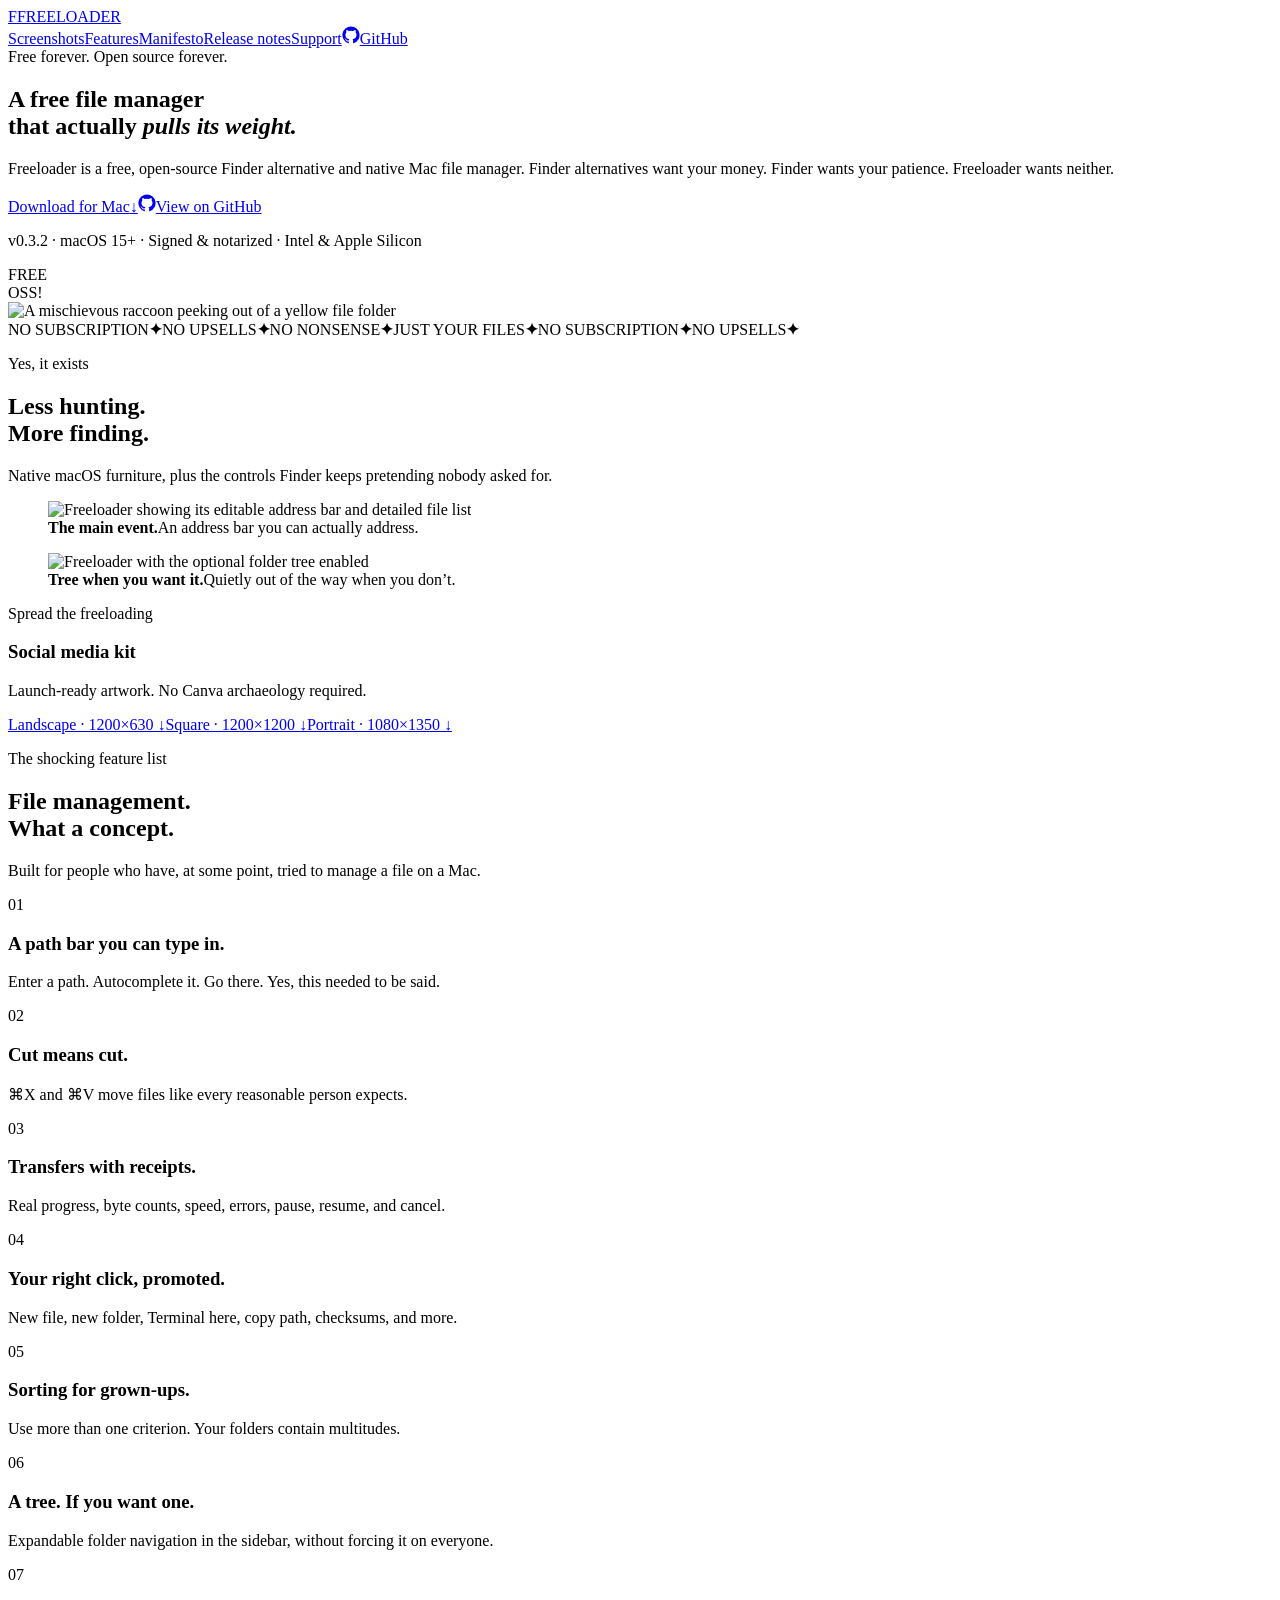
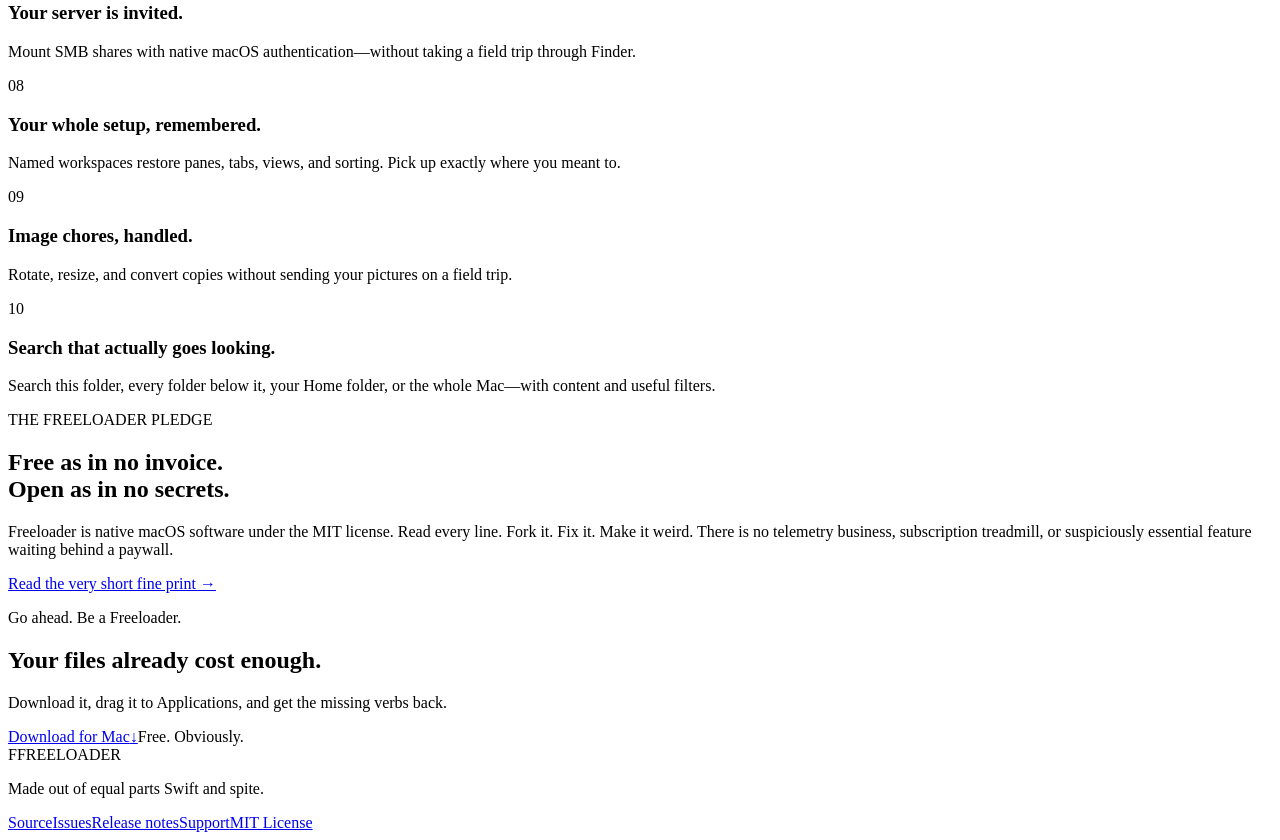
==== commit d7f9633e: "Publish Freeloader 0.3.2 release notes and download" ====
--- a/index.html
+++ b/index.html
@@ -1 +1 @@
-<!DOCTYPE html><html lang="en"><head><meta charSet="utf-8"/><meta name="viewport" content="width=device-width, initial-scale=1"/><link rel="preload" href="/Freeloader/_next/static/media/797e433ab948586e-s.p.08e28id.o-okb.woff2" as="font" crossorigin="" type="font/woff2"/><link rel="preload" href="/Freeloader/_next/static/media/caa3a2e1cccd8315-s.p.09~u27dqhyhd6.woff2" as="font" crossorigin="" type="font/woff2"/><link rel="preload" href="/Freeloader/freeloader-icon-concept.png" as="image"/><link rel="preload" href="/Freeloader/screenshots/overview.png" as="image"/><link rel="preload" href="/Freeloader/screenshots/tree-view.png" as="image"/><link rel="stylesheet" href="/Freeloader/_next/static/chunks/0oyoajd1wwdio.css" data-precedence="next"/><link rel="preload" as="script" fetchPriority="low" href="/Freeloader/_next/static/chunks/15xrurgzs99gv.js"/><script src="/Freeloader/_next/static/chunks/00oeak7bh2hn8.js" async=""></script><script src="/Freeloader/_next/static/chunks/07lhk_q6pmm3r.js" async=""></script><script src="/Freeloader/_next/static/chunks/turbopack-16hxsfbi56046.js" async=""></script><script src="/Freeloader/_next/static/chunks/0dbhjjzl8qfwv.js" async=""></script><meta name="next-size-adjust" content=""/><title>Freeloader: Free Open-Source Finder Alternative for macOS</title><meta name="description" content="A fast, native Mac file manager with an editable path bar, real cut and paste, folder trees, detailed transfers, and no subscription."/><meta name="application-name" content="Freeloader"/><link rel="author" href="https://miguelrodriguez.net"/><meta name="author" content="Miguel Rodriguez"/><meta name="keywords" content="Finder alternative,Mac file manager,macOS file manager,open source Finder replacement,free Mac file manager,dual pane file manager Mac"/><meta name="creator" content="Miguel Rodriguez"/><meta name="publisher" content="Freeloader contributors"/><meta name="robots" content="index, follow"/><meta name="googlebot" content="index, follow, max-video-preview:-1, max-image-preview:large, max-snippet:-1"/><meta name="category" content="Utilities"/><link rel="canonical" href="https://kopitarfan.github.io/Freeloader/"/><meta property="og:title" content="Freeloader: Free Open-Source Finder Alternative for macOS"/><meta property="og:description" content="A fast, native Mac file manager with an editable path bar, real cut and paste, folder trees, detailed transfers, and no subscription."/><meta property="og:url" content="https://kopitarfan.github.io/Freeloader/"/><meta property="og:site_name" content="Freeloader"/><meta property="og:locale" content="en_US"/><meta property="og:image" content="https://kopitarfan.github.io/Freeloader/og-launch.png"/><meta property="og:image:width" content="1200"/><meta property="og:image:height" content="630"/><meta property="og:image:alt" content="Freeloader, the free open-source Finder alternative for macOS"/><meta property="og:type" content="website"/><meta name="twitter:card" content="summary_large_image"/><meta name="twitter:title" content="Freeloader: Free Open-Source Finder Alternative for macOS"/><meta name="twitter:description" content="A fast, native Mac file manager with an editable path bar, real cut and paste, folder trees, detailed transfers, and no subscription."/><meta name="twitter:image" content="https://kopitarfan.github.io/Freeloader/og-launch.png"/><link rel="icon" href="https://freeloader.friarpuck.chatgpt.site/freeloader-icon-concept.png"/><link rel="apple-touch-icon" href="https://freeloader.friarpuck.chatgpt.site/freeloader-icon-concept.png"/><script src="/Freeloader/_next/static/chunks/03~yq9q893hmn.js" noModule=""></script></head><body class="geist_a71539c9-module__T19VSG__variable geist_mono_8d43a2aa-module__8Li5zG__variable"><div hidden=""><!--$--><!--/$--></div><main><script type="application/ld+json">{"@context":"https://schema.org","@graph":[{"@type":"WebSite","@id":"https://kopitarfan.github.io/Freeloader/#website","name":"Freeloader","url":"https://kopitarfan.github.io/Freeloader/","description":"The official website for Freeloader, a free and open-source Finder alternative for macOS.","inLanguage":"en-US"},{"@type":"SoftwareApplication","@id":"https://kopitarfan.github.io/Freeloader/#software","name":"Freeloader","alternateName":"Freeloader File Manager","description":"A free, open-source, native Finder alternative and file manager for macOS.","url":"https://kopitarfan.github.io/Freeloader/","downloadUrl":"https://github.com/KopitarFan/Freeloader/releases/download/v0.3.1/Freeloader-0.3.1.dmg","codeRepository":"https://github.com/KopitarFan/Freeloader","softwareVersion":"0.3.1","operatingSystem":"macOS 15 or newer","applicationCategory":"UtilitiesApplication","applicationSubCategory":"File Manager","license":"https://github.com/KopitarFan/Freeloader/blob/main/LICENSE","image":"https://kopitarfan.github.io/Freeloader/og-launch.png","screenshot":["https://kopitarfan.github.io/Freeloader/screenshots/overview.png","https://kopitarfan.github.io/Freeloader/screenshots/tree-view.png"],"author":{"@type":"Person","name":"Miguel Rodriguez","url":"https://miguelrodriguez.net"},"offers":{"@type":"Offer","price":"0","priceCurrency":"USD","availability":"https://schema.org/InStock"}}]}</script><nav class="nav shell" aria-label="Main navigation"><a class="wordmark" href="#top" aria-label="Freeloader home"><span class="wordmark-mark">F</span><span>FREELOADER</span></a><div class="nav-links"><a href="#screenshots">Screenshots</a><a href="#features">Features</a><a href="#manifesto">Manifesto</a><a href="/Freeloader/releases/">Release notes</a><a href="mailto:miguel@miguelrodriguez.net">Support</a><a class="github-link" href="https://github.com/KopitarFan/Freeloader"><svg aria-hidden="true" viewBox="0 0 24 24" width="18" height="18"><path fill="currentColor" d="M12 .7A11.5 11.5 0 0 0 8.36 23.1c.58.11.79-.25.79-.56v-2.02c-3.22.7-3.9-1.37-3.9-1.37-.53-1.34-1.29-1.7-1.29-1.7-1.05-.72.08-.7.08-.7 1.16.08 1.77 1.2 1.77 1.2 1.04 1.77 2.71 1.26 3.37.96.1-.75.4-1.26.73-1.55-2.57-.29-5.27-1.29-5.27-5.69 0-1.26.45-2.29 1.19-3.1-.12-.29-.52-1.47.11-3.06 0 0 .97-.31 3.16 1.18a10.98 10.98 0 0 1 5.76 0c2.19-1.49 3.15-1.18 3.15-1.18.63 1.59.23 2.77.11 3.06.74.81 1.19 1.84 1.19 3.1 0 4.41-2.71 5.39-5.29 5.68.42.36.79 1.06.79 2.14v3.05c0 .31.21.68.8.56A11.5 11.5 0 0 0 12 .7Z"></path></svg>GitHub</a></div></nav><section class="hero shell" id="top"><div class="hero-copy"><div class="eyebrow"><span class="status-dot"></span>Free forever. Open source forever.</div><h1>A free file manager<br/>that actually <em>pulls its weight.</em></h1><p class="hero-lede">Freeloader is a free, open-source Finder alternative and native Mac file manager. Finder alternatives want your money. Finder wants your patience. Freeloader wants neither.</p><div class="hero-actions"><a class="button button-primary" href="https://github.com/KopitarFan/Freeloader/releases/download/v0.3.1/Freeloader-0.3.1.dmg">Download for Mac<span aria-hidden="true">↓</span></a><a class="button button-secondary" href="https://github.com/KopitarFan/Freeloader"><svg aria-hidden="true" viewBox="0 0 24 24" width="18" height="18"><path fill="currentColor" d="M12 .7A11.5 11.5 0 0 0 8.36 23.1c.58.11.79-.25.79-.56v-2.02c-3.22.7-3.9-1.37-3.9-1.37-.53-1.34-1.29-1.7-1.29-1.7-1.05-.72.08-.7.08-.7 1.16.08 1.77 1.2 1.77 1.2 1.04 1.77 2.71 1.26 3.37.96.1-.75.4-1.26.73-1.55-2.57-.29-5.27-1.29-5.27-5.69 0-1.26.45-2.29 1.19-3.1-.12-.29-.52-1.47.11-3.06 0 0 .97-.31 3.16 1.18a10.98 10.98 0 0 1 5.76 0c2.19-1.49 3.15-1.18 3.15-1.18.63 1.59.23 2.77.11 3.06.74.81 1.19 1.84 1.19 3.1 0 4.41-2.71 5.39-5.29 5.68.42.36.79 1.06.79 2.14v3.05c0 .31.21.68.8.56A11.5 11.5 0 0 0 12 .7Z"></path></svg>View on GitHub</a></div><p class="download-note">v0.3.1 · macOS 15+ · Signed &amp; notarized · Intel &amp; Apple Silicon</p></div><div class="mascot-wrap" aria-label="Freeloader raccoon mascot"><div class="mascot-orbit orbit-one"></div><div class="mascot-orbit orbit-two"></div><div class="sticker sticker-free">FREE</div><div class="sticker sticker-oss">OSS!</div><img class="mascot" src="/Freeloader/freeloader-icon-concept.png" alt="A mischievous raccoon peeking out of a yellow file folder" width="760" height="760"/></div></section><section class="ticker" aria-label="Freeloader promises"><div><span>NO SUBSCRIPTION</span><b>✦</b><span>NO UPSELLS</span><b>✦</b><span>NO NONSENSE</span><b>✦</b><span>JUST YOUR FILES</span><b>✦</b><span>NO SUBSCRIPTION</span><b>✦</b><span>NO UPSELLS</span><b>✦</b></div></section><section class="showcase shell section" id="screenshots"><div class="showcase-heading"><p class="kicker">Yes, it exists</p><h2>Less hunting.<br/>More finding.</h2><p>Native macOS furniture, plus the controls Finder keeps pretending nobody asked for.</p></div><div class="screenshot-grid"><figure class="screenshot-card screenshot-card-wide"><img src="/Freeloader/screenshots/overview.png" alt="Freeloader showing its editable address bar and detailed file list" width="900" height="532"/><figcaption><strong>The main event.</strong>An address bar you can actually address.</figcaption></figure><figure class="screenshot-card"><img src="/Freeloader/screenshots/tree-view.png" alt="Freeloader with the optional folder tree enabled" width="900" height="532"/><figcaption><strong>Tree when you want it.</strong>Quietly out of the way when you don’t.</figcaption></figure></div><div class="social-kit"><div><p class="kicker">Spread the freeloading</p><h3>Social media kit</h3><p>Launch-ready artwork. No Canva archaeology required.</p></div><div class="social-links"><a href="/Freeloader/social/freeloader-launch-landscape.png" download="">Landscape · 1200×630 ↓</a><a href="/Freeloader/social/freeloader-square.png" download="">Square · 1200×1200 ↓</a><a href="/Freeloader/social/freeloader-portrait.png" download="">Portrait · 1080×1350 ↓</a></div></div></section><section class="features shell section" id="features"><div class="section-heading"><p class="kicker">The shocking feature list</p><h2>File management.<br/>What a concept.</h2><p>Built for people who have, at some point, tried to manage a file on a Mac.</p></div><div class="feature-grid"><article class="feature-card"><span class="feature-number">01</span><h3>A path bar you can type in.</h3><p>Enter a path. Autocomplete it. Go there. Yes, this needed to be said.</p></article><article class="feature-card"><span class="feature-number">02</span><h3>Cut means cut.</h3><p>⌘X and ⌘V move files like every reasonable person expects.</p></article><article class="feature-card"><span class="feature-number">03</span><h3>Transfers with receipts.</h3><p>Real progress, byte counts, speed, errors, pause, resume, and cancel.</p></article><article class="feature-card"><span class="feature-number">04</span><h3>Your right click, promoted.</h3><p>New file, new folder, Terminal here, copy path, checksums, and more.</p></article><article class="feature-card"><span class="feature-number">05</span><h3>Sorting for grown-ups.</h3><p>Use more than one criterion. Your folders contain multitudes.</p></article><article class="feature-card"><span class="feature-number">06</span><h3>A tree. If you want one.</h3><p>Expandable folder navigation in the sidebar, without forcing it on everyone.</p></article><article class="feature-card"><span class="feature-number">07</span><h3>Your server is invited.</h3><p>Mount SMB shares with native macOS authentication—without taking a field trip through Finder.</p></article><article class="feature-card"><span class="feature-number">08</span><h3>Your whole setup, remembered.</h3><p>Named workspaces restore panes, tabs, views, and sorting. Pick up exactly where you meant to.</p></article><article class="feature-card"><span class="feature-number">09</span><h3>Image chores, handled.</h3><p>Rotate, resize, and convert copies without sending your pictures on a field trip.</p></article><article class="feature-card"><span class="feature-number">10</span><h3>Search that actually goes looking.</h3><p>Search this folder, every folder below it, your Home folder, or the whole Mac—with content and useful filters.</p></article></div></section><section class="manifesto-wrap" id="manifesto"><div class="manifesto shell"><div class="manifesto-label">THE FREELOADER PLEDGE</div><div class="manifesto-copy"><h2>Free as in no invoice.<br/>Open as in no secrets.</h2><p>Freeloader is native macOS software under the MIT license. Read every line. Fork it. Fix it. Make it weird. There is no telemetry business, subscription treadmill, or suspiciously essential feature waiting behind a paywall.</p><a href="https://github.com/KopitarFan/Freeloader/blob/main/LICENSE">Read the very short fine print →</a></div></div></section><section class="download shell section"><div class="download-card"><div><p class="kicker">Go ahead. Be a Freeloader.</p><h2>Your files already cost enough.</h2><p>Download it, drag it to Applications, and get the missing verbs back.</p></div><div class="download-actions"><a class="button button-primary button-large" href="https://github.com/KopitarFan/Freeloader/releases/download/v0.3.1/Freeloader-0.3.1.dmg">Download for Mac<span aria-hidden="true">↓</span></a><span>Free. Obviously.</span></div></div></section><footer class="footer shell"><div class="wordmark"><span class="wordmark-mark">F</span><span>FREELOADER</span></div><p>Made out of equal parts Swift and spite.</p><div><a href="https://github.com/KopitarFan/Freeloader">Source</a><a href="https://github.com/KopitarFan/Freeloader/issues">Issues</a><a href="/Freeloader/releases/">Release notes</a><a href="mailto:miguel@miguelrodriguez.net">Support</a><a href="https://github.com/KopitarFan/Freeloader/blob/main/LICENSE">MIT License</a></div></footer></main><!--$--><!--/$--><script src="/Freeloader/_next/static/chunks/15xrurgzs99gv.js" id="_R_" async=""></script><script>(self.__next_f=self.__next_f||[]).push([0])</script><script>self.__next_f.push([1,"1:\"$Sreact.fragment\"\n2:I[39756,[\"/Freeloader/_next/static/chunks/0dbhjjzl8qfwv.js\"],\"default\"]\n3:I[37457,[\"/Freeloader/_next/static/chunks/0dbhjjzl8qfwv.js\"],\"default\"]\nf:I[68027,[\"/Freeloader/_next/static/chunks/0dbhjjzl8qfwv.js\"],\"default\",1]\n:HL[\"/Freeloader/_next/static/chunks/0oyoajd1wwdio.css\",\"style\"]\n:HL[\"/Freeloader/_next/static/media/797e433ab948586e-s.p.08e28id.o-okb.woff2\",\"font\",{\"crossOrigin\":\"\",\"type\":\"font/woff2\"}]\n:HL[\"/Freeloader/_next/static/media/caa3a2e1cccd8315-s.p.09~u27dqhyhd6.woff2\",\"font\",{\"crossOrigin\":\"\",\"type\":\"font/woff2\"}]\n4:T579,"])</script><script>self.__next_f.push([1,"{\"@context\":\"https://schema.org\",\"@graph\":[{\"@type\":\"WebSite\",\"@id\":\"https://kopitarfan.github.io/Freeloader/#website\",\"name\":\"Freeloader\",\"url\":\"https://kopitarfan.github.io/Freeloader/\",\"description\":\"The official website for Freeloader, a free and open-source Finder alternative for macOS.\",\"inLanguage\":\"en-US\"},{\"@type\":\"SoftwareApplication\",\"@id\":\"https://kopitarfan.github.io/Freeloader/#software\",\"name\":\"Freeloader\",\"alternateName\":\"Freeloader File Manager\",\"description\":\"A free, open-source, native Finder alternative and file manager for macOS.\",\"url\":\"https://kopitarfan.github.io/Freeloader/\",\"downloadUrl\":\"https://github.com/KopitarFan/Freeloader/releases/download/v0.3.1/Freeloader-0.3.1.dmg\",\"codeRepository\":\"https://github.com/KopitarFan/Freeloader\",\"softwareVersion\":\"0.3.1\",\"operatingSystem\":\"macOS 15 or newer\",\"applicationCategory\":\"UtilitiesApplication\",\"applicationSubCategory\":\"File Manager\",\"license\":\"https://github.com/KopitarFan/Freeloader/blob/main/LICENSE\",\"image\":\"https://kopitarfan.github.io/Freeloader/og-launch.png\",\"screenshot\":[\"https://kopitarfan.github.io/Freeloader/screenshots/overview.png\",\"https://kopitarfan.github.io/Freeloader/screenshots/tree-view.png\"],\"author\":{\"@type\":\"Person\",\"name\":\"Miguel Rodriguez\",\"url\":\"https://miguelrodriguez.net\"},\"offers\":{\"@type\":\"Offer\",\"price\":\"0\",\"priceCurrency\":\"USD\",\"availability\":\"https://schema.org/InStock\"}}]}"])</script><script>self.__next_f.push([1,"0:{\"P\":null,\"c\":[\"\",\"\"],\"q\":\"\",\"i\":false,\"f\":[[[\"\",{\"children\":[\"__PAGE__\",{}]},\"$undefined\",\"$undefined\",16],[[\"$\",\"$1\",\"c\",{\"children\":[[[\"$\",\"link\",\"0\",{\"rel\":\"stylesheet\",\"href\":\"/Freeloader/_next/static/chunks/0oyoajd1wwdio.css\",\"precedence\":\"next\",\"crossOrigin\":\"$undefined\",\"nonce\":\"$undefined\"}],[\"$\",\"script\",\"script-0\",{\"src\":\"/Freeloader/_next/static/chunks/0dbhjjzl8qfwv.js\",\"async\":true,\"nonce\":\"$undefined\"}]],[\"$\",\"html\",null,{\"lang\":\"en\",\"children\":[\"$\",\"body\",null,{\"className\":\"geist_a71539c9-module__T19VSG__variable geist_mono_8d43a2aa-module__8Li5zG__variable\",\"children\":[\"$\",\"$L2\",null,{\"parallelRouterKey\":\"children\",\"error\":\"$undefined\",\"errorStyles\":\"$undefined\",\"errorScripts\":\"$undefined\",\"template\":[\"$\",\"$L3\",null,{}],\"templateStyles\":\"$undefined\",\"templateScripts\":\"$undefined\",\"notFound\":[[[\"$\",\"title\",null,{\"children\":\"404: This page could not be found.\"}],[\"$\",\"div\",null,{\"style\":{\"fontFamily\":\"system-ui,\\\"Segoe UI\\\",Roboto,Helvetica,Arial,sans-serif,\\\"Apple Color Emoji\\\",\\\"Segoe UI Emoji\\\"\",\"height\":\"100vh\",\"textAlign\":\"center\",\"display\":\"flex\",\"flexDirection\":\"column\",\"alignItems\":\"center\",\"justifyContent\":\"center\"},\"children\":[\"$\",\"div\",null,{\"children\":[[\"$\",\"style\",null,{\"dangerouslySetInnerHTML\":{\"__html\":\"body{color:#000;background:#fff;margin:0}.next-error-h1{border-right:1px solid rgba(0,0,0,.3)}@media (prefers-color-scheme:dark){body{color:#fff;background:#000}.next-error-h1{border-right:1px solid rgba(255,255,255,.3)}}\"}}],[\"$\",\"h1\",null,{\"className\":\"next-error-h1\",\"style\":{\"display\":\"inline-block\",\"margin\":\"0 20px 0 0\",\"padding\":\"0 23px 0 0\",\"fontSize\":24,\"fontWeight\":500,\"verticalAlign\":\"top\",\"lineHeight\":\"49px\"},\"children\":404}],[\"$\",\"div\",null,{\"style\":{\"display\":\"inline-block\"},\"children\":[\"$\",\"h2\",null,{\"style\":{\"fontSize\":14,\"fontWeight\":400,\"lineHeight\":\"49px\",\"margin\":0},\"children\":\"This page could not be found.\"}]}]]}]}]],[]],\"forbidden\":\"$undefined\",\"unauthorized\":\"$undefined\"}]}]}]]}],{\"children\":[[\"$\",\"$1\",\"c\",{\"children\":[[\"$\",\"main\",null,{\"children\":[[\"$\",\"script\",null,{\"type\":\"application/ld+json\",\"dangerouslySetInnerHTML\":{\"__html\":\"$4\"}}],[\"$\",\"nav\",null,{\"className\":\"nav shell\",\"aria-label\":\"Main navigation\",\"children\":[[\"$\",\"a\",null,{\"className\":\"wordmark\",\"href\":\"#top\",\"aria-label\":\"Freeloader home\",\"children\":[[\"$\",\"span\",null,{\"className\":\"wordmark-mark\",\"children\":\"F\"}],[\"$\",\"span\",null,{\"children\":\"FREELOADER\"}]]}],[\"$\",\"div\",null,{\"className\":\"nav-links\",\"children\":[[\"$\",\"a\",null,{\"href\":\"#screenshots\",\"children\":\"Screenshots\"}],[\"$\",\"a\",null,{\"href\":\"#features\",\"children\":\"Features\"}],[\"$\",\"a\",null,{\"href\":\"#manifesto\",\"children\":\"Manifesto\"}],[\"$\",\"a\",null,{\"href\":\"/Freeloader/releases/\",\"children\":\"Release notes\"}],[\"$\",\"a\",null,{\"href\":\"mailto:miguel@miguelrodriguez.net\",\"children\":\"Support\"}],\"$L5\"]}]]}],\"$L6\",\"$L7\",\"$L8\",\"$L9\",\"$La\",\"$Lb\",\"$Lc\"]}],null,\"$Ld\"]}],{},null,false,null]},null,false,null],\"$Le\",false]],\"m\":\"$undefined\",\"G\":[\"$f\",[\"$L10\"]],\"S\":true,\"h\":null,\"s\":\"$undefined\",\"l\":\"$undefined\",\"p\":\"$undefined\",\"d\":\"$undefined\",\"b\":\"LbtD3K9m2UKXH-7uuTREd\"}\n"])</script><script>self.__next_f.push([1,"11:I[97367,[\"/Freeloader/_next/static/chunks/0dbhjjzl8qfwv.js\"],\"OutletBoundary\"]\n12:\"$Sreact.suspense\"\n14:I[97367,[\"/Freeloader/_next/static/chunks/0dbhjjzl8qfwv.js\"],\"ViewportBoundary\"]\n16:I[97367,[\"/Freeloader/_next/static/chunks/0dbhjjzl8qfwv.js\"],\"MetadataBoundary\"]\n:HL[\"/Freeloader/freeloader-icon-concept.png\",\"image\"]\n:HL[\"/Freeloader/screenshots/overview.png\",\"image\"]\n:HL[\"/Freeloader/screenshots/tree-view.png\",\"image\"]\n5:[\"$\",\"a\",null,{\"className\":\"github-link\",\"href\":\"https://github.com/KopitarFan/Freeloader\",\"children\":[[\"$\",\"svg\",null,{\"aria-hidden\":\"true\",\"viewBox\":\"0 0 24 24\",\"width\":\"18\",\"height\":\"18\",\"children\":[\"$\",\"path\",null,{\"fill\":\"currentColor\",\"d\":\"M12 .7A11.5 11.5 0 0 0 8.36 23.1c.58.11.79-.25.79-.56v-2.02c-3.22.7-3.9-1.37-3.9-1.37-.53-1.34-1.29-1.7-1.29-1.7-1.05-.72.08-.7.08-.7 1.16.08 1.77 1.2 1.77 1.2 1.04 1.77 2.71 1.26 3.37.96.1-.75.4-1.26.73-1.55-2.57-.29-5.27-1.29-5.27-5.69 0-1.26.45-2.29 1.19-3.1-.12-.29-.52-1.47.11-3.06 0 0 .97-.31 3.16 1.18a10.98 10.98 0 0 1 5.76 0c2.19-1.49 3.15-1.18 3.15-1.18.63 1.59.23 2.77.11 3.06.74.81 1.19 1.84 1.19 3.1 0 4.41-2.71 5.39-5.29 5.68.42.36.79 1.06.79 2.14v3.05c0 .31.21.68.8.56A11.5 11.5 0 0 0 12 .7Z\"}]}],\"GitHub\"]}]\n"])</script><script>self.__next_f.push([1,"6:[\"$\",\"section\",null,{\"className\":\"hero shell\",\"id\":\"top\",\"children\":[[\"$\",\"div\",null,{\"className\":\"hero-copy\",\"children\":[[\"$\",\"div\",null,{\"className\":\"eyebrow\",\"children\":[[\"$\",\"span\",null,{\"className\":\"status-dot\"}],\"Free forever. Open source forever.\"]}],[\"$\",\"h1\",null,{\"children\":[\"A free file manager\",[\"$\",\"br\",null,{}],\"that actually \",[\"$\",\"em\",null,{\"children\":\"pulls its weight.\"}]]}],[\"$\",\"p\",null,{\"className\":\"hero-lede\",\"children\":\"Freeloader is a free, open-source Finder alternative and native Mac file manager. Finder alternatives want your money. Finder wants your patience. Freeloader wants neither.\"}],[\"$\",\"div\",null,{\"className\":\"hero-actions\",\"children\":[[\"$\",\"a\",null,{\"className\":\"button button-primary\",\"href\":\"https://github.com/KopitarFan/Freeloader/releases/download/v0.3.1/Freeloader-0.3.1.dmg\",\"children\":[\"Download for Mac\",[\"$\",\"span\",null,{\"aria-hidden\":\"true\",\"children\":\"↓\"}]]}],[\"$\",\"a\",null,{\"className\":\"button button-secondary\",\"href\":\"https://github.com/KopitarFan/Freeloader\",\"children\":[[\"$\",\"svg\",null,{\"aria-hidden\":\"true\",\"viewBox\":\"0 0 24 24\",\"width\":\"18\",\"height\":\"18\",\"children\":[\"$\",\"path\",null,{\"fill\":\"currentColor\",\"d\":\"M12 .7A11.5 11.5 0 0 0 8.36 23.1c.58.11.79-.25.79-.56v-2.02c-3.22.7-3.9-1.37-3.9-1.37-.53-1.34-1.29-1.7-1.29-1.7-1.05-.72.08-.7.08-.7 1.16.08 1.77 1.2 1.77 1.2 1.04 1.77 2.71 1.26 3.37.96.1-.75.4-1.26.73-1.55-2.57-.29-5.27-1.29-5.27-5.69 0-1.26.45-2.29 1.19-3.1-.12-.29-.52-1.47.11-3.06 0 0 .97-.31 3.16 1.18a10.98 10.98 0 0 1 5.76 0c2.19-1.49 3.15-1.18 3.15-1.18.63 1.59.23 2.77.11 3.06.74.81 1.19 1.84 1.19 3.1 0 4.41-2.71 5.39-5.29 5.68.42.36.79 1.06.79 2.14v3.05c0 .31.21.68.8.56A11.5 11.5 0 0 0 12 .7Z\"}]}],\"View on GitHub\"]}]]}],[\"$\",\"p\",null,{\"className\":\"download-note\",\"children\":\"v0.3.1 · macOS 15+ · Signed \u0026 notarized · Intel \u0026 Apple Silicon\"}]]}],[\"$\",\"div\",null,{\"className\":\"mascot-wrap\",\"aria-label\":\"Freeloader raccoon mascot\",\"children\":[[\"$\",\"div\",null,{\"className\":\"mascot-orbit orbit-one\"}],[\"$\",\"div\",null,{\"className\":\"mascot-orbit orbit-two\"}],[\"$\",\"div\",null,{\"className\":\"sticker sticker-free\",\"children\":\"FREE\"}],[\"$\",\"div\",null,{\"className\":\"sticker sticker-oss\",\"children\":\"OSS!\"}],[\"$\",\"img\",null,{\"className\":\"mascot\",\"src\":\"/Freeloader/freeloader-icon-concept.png\",\"alt\":\"A mischievous raccoon peeking out of a yellow file folder\",\"width\":760,\"height\":760}]]}]]}]\n"])</script><script>self.__next_f.push([1,"7:[\"$\",\"section\",null,{\"className\":\"ticker\",\"aria-label\":\"Freeloader promises\",\"children\":[\"$\",\"div\",null,{\"children\":[[\"$\",\"span\",null,{\"children\":\"NO SUBSCRIPTION\"}],[\"$\",\"b\",null,{\"children\":\"✦\"}],[\"$\",\"span\",null,{\"children\":\"NO UPSELLS\"}],[\"$\",\"b\",null,{\"children\":\"✦\"}],[\"$\",\"span\",null,{\"children\":\"NO NONSENSE\"}],[\"$\",\"b\",null,{\"children\":\"✦\"}],[\"$\",\"span\",null,{\"children\":\"JUST YOUR FILES\"}],[\"$\",\"b\",null,{\"children\":\"✦\"}],[\"$\",\"span\",null,{\"children\":\"NO SUBSCRIPTION\"}],[\"$\",\"b\",null,{\"children\":\"✦\"}],[\"$\",\"span\",null,{\"children\":\"NO UPSELLS\"}],[\"$\",\"b\",null,{\"children\":\"✦\"}]]}]}]\n"])</script><script>self.__next_f.push([1,"8:[\"$\",\"section\",null,{\"className\":\"showcase shell section\",\"id\":\"screenshots\",\"children\":[[\"$\",\"div\",null,{\"className\":\"showcase-heading\",\"children\":[[\"$\",\"p\",null,{\"className\":\"kicker\",\"children\":\"Yes, it exists\"}],[\"$\",\"h2\",null,{\"children\":[\"Less hunting.\",[\"$\",\"br\",null,{}],\"More finding.\"]}],[\"$\",\"p\",null,{\"children\":\"Native macOS furniture, plus the controls Finder keeps pretending nobody asked for.\"}]]}],[\"$\",\"div\",null,{\"className\":\"screenshot-grid\",\"children\":[[\"$\",\"figure\",null,{\"className\":\"screenshot-card screenshot-card-wide\",\"children\":[[\"$\",\"img\",null,{\"src\":\"/Freeloader/screenshots/overview.png\",\"alt\":\"Freeloader showing its editable address bar and detailed file list\",\"width\":900,\"height\":532}],[\"$\",\"figcaption\",null,{\"children\":[[\"$\",\"strong\",null,{\"children\":\"The main event.\"}],\"An address bar you can actually address.\"]}]]}],[\"$\",\"figure\",null,{\"className\":\"screenshot-card\",\"children\":[[\"$\",\"img\",null,{\"src\":\"/Freeloader/screenshots/tree-view.png\",\"alt\":\"Freeloader with the optional folder tree enabled\",\"width\":900,\"height\":532}],[\"$\",\"figcaption\",null,{\"children\":[[\"$\",\"strong\",null,{\"children\":\"Tree when you want it.\"}],\"Quietly out of the way when you don’t.\"]}]]}]]}],[\"$\",\"div\",null,{\"className\":\"social-kit\",\"children\":[[\"$\",\"div\",null,{\"children\":[[\"$\",\"p\",null,{\"className\":\"kicker\",\"children\":\"Spread the freeloading\"}],[\"$\",\"h3\",null,{\"children\":\"Social media kit\"}],[\"$\",\"p\",null,{\"children\":\"Launch-ready artwork. No Canva archaeology required.\"}]]}],[\"$\",\"div\",null,{\"className\":\"social-links\",\"children\":[[\"$\",\"a\",null,{\"href\":\"/Freeloader/social/freeloader-launch-landscape.png\",\"download\":true,\"children\":\"Landscape · 1200×630 ↓\"}],[\"$\",\"a\",null,{\"href\":\"/Freeloader/social/freeloader-square.png\",\"download\":true,\"children\":\"Square · 1200×1200 ↓\"}],[\"$\",\"a\",null,{\"href\":\"/Freeloader/social/freeloader-portrait.png\",\"download\":true,\"children\":\"Portrait · 1080×1350 ↓\"}]]}]]}]]}]\n"])</script><script>self.__next_f.push([1,"9:[\"$\",\"section\",null,{\"className\":\"features shell section\",\"id\":\"features\",\"children\":[[\"$\",\"div\",null,{\"className\":\"section-heading\",\"children\":[[\"$\",\"p\",null,{\"className\":\"kicker\",\"children\":\"The shocking feature list\"}],[\"$\",\"h2\",null,{\"children\":[\"File management.\",[\"$\",\"br\",null,{}],\"What a concept.\"]}],[\"$\",\"p\",null,{\"children\":\"Built for people who have, at some point, tried to manage a file on a Mac.\"}]]}],[\"$\",\"div\",null,{\"className\":\"feature-grid\",\"children\":[[\"$\",\"article\",\"01\",{\"className\":\"feature-card\",\"children\":[[\"$\",\"span\",null,{\"className\":\"feature-number\",\"children\":\"01\"}],[\"$\",\"h3\",null,{\"children\":\"A path bar you can type in.\"}],[\"$\",\"p\",null,{\"children\":\"Enter a path. Autocomplete it. Go there. Yes, this needed to be said.\"}]]}],[\"$\",\"article\",\"02\",{\"className\":\"feature-card\",\"children\":[[\"$\",\"span\",null,{\"className\":\"feature-number\",\"children\":\"02\"}],[\"$\",\"h3\",null,{\"children\":\"Cut means cut.\"}],[\"$\",\"p\",null,{\"children\":\"⌘X and ⌘V move files like every reasonable person expects.\"}]]}],[\"$\",\"article\",\"03\",{\"className\":\"feature-card\",\"children\":[[\"$\",\"span\",null,{\"className\":\"feature-number\",\"children\":\"03\"}],[\"$\",\"h3\",null,{\"children\":\"Transfers with receipts.\"}],[\"$\",\"p\",null,{\"children\":\"Real progress, byte counts, speed, errors, pause, resume, and cancel.\"}]]}],[\"$\",\"article\",\"04\",{\"className\":\"feature-card\",\"children\":[[\"$\",\"span\",null,{\"className\":\"feature-number\",\"children\":\"04\"}],[\"$\",\"h3\",null,{\"children\":\"Your right click, promoted.\"}],[\"$\",\"p\",null,{\"children\":\"New file, new folder, Terminal here, copy path, checksums, and more.\"}]]}],[\"$\",\"article\",\"05\",{\"className\":\"feature-card\",\"children\":[[\"$\",\"span\",null,{\"className\":\"feature-number\",\"children\":\"05\"}],[\"$\",\"h3\",null,{\"children\":\"Sorting for grown-ups.\"}],[\"$\",\"p\",null,{\"children\":\"Use more than one criterion. Your folders contain multitudes.\"}]]}],[\"$\",\"article\",\"06\",{\"className\":\"feature-card\",\"children\":[[\"$\",\"span\",null,{\"className\":\"feature-number\",\"children\":\"06\"}],[\"$\",\"h3\",null,{\"children\":\"A tree. If you want one.\"}],[\"$\",\"p\",null,{\"children\":\"Expandable folder navigation in the sidebar, without forcing it on everyone.\"}]]}],[\"$\",\"article\",\"07\",{\"className\":\"feature-card\",\"children\":[[\"$\",\"span\",null,{\"className\":\"feature-number\",\"children\":\"07\"}],[\"$\",\"h3\",null,{\"children\":\"Your server is invited.\"}],[\"$\",\"p\",null,{\"children\":\"Mount SMB shares with native macOS authentication—without taking a field trip through Finder.\"}]]}],[\"$\",\"article\",\"08\",{\"className\":\"feature-card\",\"children\":[[\"$\",\"span\",null,{\"className\":\"feature-number\",\"children\":\"08\"}],[\"$\",\"h3\",null,{\"children\":\"Your whole setup, remembered.\"}],[\"$\",\"p\",null,{\"children\":\"Named workspaces restore panes, tabs, views, and sorting. Pick up exactly where you meant to.\"}]]}],[\"$\",\"article\",\"09\",{\"className\":\"feature-card\",\"children\":[[\"$\",\"span\",null,{\"className\":\"feature-number\",\"children\":\"09\"}],[\"$\",\"h3\",null,{\"children\":\"Image chores, handled.\"}],[\"$\",\"p\",null,{\"children\":\"Rotate, resize, and convert copies without sending your pictures on a field trip.\"}]]}],[\"$\",\"article\",\"10\",{\"className\":\"feature-card\",\"children\":[[\"$\",\"span\",null,{\"className\":\"feature-number\",\"children\":\"10\"}],[\"$\",\"h3\",null,{\"children\":\"Search that actually goes looking.\"}],[\"$\",\"p\",null,{\"children\":\"Search this folder, every folder below it, your Home folder, or the whole Mac—with content and useful filters.\"}]]}]]}]]}]\n"])</script><script>self.__next_f.push([1,"a:[\"$\",\"section\",null,{\"className\":\"manifesto-wrap\",\"id\":\"manifesto\",\"children\":[\"$\",\"div\",null,{\"className\":\"manifesto shell\",\"children\":[[\"$\",\"div\",null,{\"className\":\"manifesto-label\",\"children\":\"THE FREELOADER PLEDGE\"}],[\"$\",\"div\",null,{\"className\":\"manifesto-copy\",\"children\":[[\"$\",\"h2\",null,{\"children\":[\"Free as in no invoice.\",[\"$\",\"br\",null,{}],\"Open as in no secrets.\"]}],[\"$\",\"p\",null,{\"children\":\"Freeloader is native macOS software under the MIT license. Read every line. Fork it. Fix it. Make it weird. There is no telemetry business, subscription treadmill, or suspiciously essential feature waiting behind a paywall.\"}],[\"$\",\"a\",null,{\"href\":\"https://github.com/KopitarFan/Freeloader/blob/main/LICENSE\",\"children\":\"Read the very short fine print →\"}]]}]]}]}]\nb:[\"$\",\"section\",null,{\"className\":\"download shell section\",\"children\":[\"$\",\"div\",null,{\"className\":\"download-card\",\"children\":[[\"$\",\"div\",null,{\"children\":[[\"$\",\"p\",null,{\"className\":\"kicker\",\"children\":\"Go ahead. Be a Freeloader.\"}],[\"$\",\"h2\",null,{\"children\":\"Your files already cost enough.\"}],[\"$\",\"p\",null,{\"children\":\"Download it, drag it to Applications, and get the missing verbs back.\"}]]}],[\"$\",\"div\",null,{\"className\":\"download-actions\",\"children\":[[\"$\",\"a\",null,{\"className\":\"button button-primary button-large\",\"href\":\"https://github.com/KopitarFan/Freeloader/releases/download/v0.3.1/Freeloader-0.3.1.dmg\",\"children\":[\"Download for Mac\",[\"$\",\"span\",null,{\"aria-hidden\":\"true\",\"children\":\"↓\"}]]}],[\"$\",\"span\",null,{\"children\":\"Free. Obviously.\"}]]}]]}]}]\nc:[\"$\",\"footer\",null,{\"className\":\"footer shell\",\"children\":[[\"$\",\"div\",null,{\"className\":\"wordmark\",\"children\":[[\"$\",\"span\",null,{\"className\":\"wordmark-mark\",\"children\":\"F\"}],[\"$\",\"span\",null,{\"children\":\"FREELOADER\"}]]}],[\"$\",\"p\",null,{\"children\":\"Made out of equal parts Swift and spite.\"}],[\"$\",\"div\",null,{\"children\":[[\"$\",\"a\",null,{\"href\":\"https://github.com/KopitarFan/Freeloader\",\"children\":\"Source\"}],[\"$\",\"a\",null,{\"href\":\"https://github.com/KopitarFan/Freeloader/issues\",\"children\":\"Issues\"}],[\"$\",\"a\",null,{\"href\":\"/Freeloader/releases/\",\"children\":\"Release notes\"}],[\"$\",\"a\",null,{\"href\":\"mailto:miguel@miguelrodriguez.net\",\"children\":\"Support\"}],[\"$\",\"a\",null,{\"href\":\"https://github.com/KopitarFan/Freeloader/blob/main/LICENSE\",\"children\":\"MIT License\"}]]}]]}]\nd:[\"$\",\"$L11\",null,{\"children\":[\"$\",\"$12\",null,{\"name\":\"Next.MetadataOutlet\",\"children\":\"$@13\"}]}]\ne:[\"$\",\"$1\",\"h\",{\"children\":[null,[\"$\",\"$L14\",null,{\"children\":\"$L15\"}],[\"$\",\"div\",null,{\"hidden\":true,\"children\":[\"$\",\"$L16\",null,{\"children\":[\"$\",\"$12\",null,{\"name\":\"Next.Metadata\",\"children\":\"$L17\"}]}]}],[\"$\",\"meta\",null,{\"name\":\"next-size-adjust\",\"content\":\"\"}]]}]\n10:[\"$\",\"link\",\"0\",{\"rel\":\"stylesheet\",\"href\":\"/Freeloader/_next/static/chunks/0oyoajd1wwdio.css\",\"precedence\":\"next\",\"crossOrigin\":\"$undefined\",\"nonce\":\"$undefined\"}]\n"])</script><script>self.__next_f.push([1,"15:[[\"$\",\"meta\",\"0\",{\"charSet\":\"utf-8\"}],[\"$\",\"meta\",\"1\",{\"name\":\"viewport\",\"content\":\"width=device-width, initial-scale=1\"}]]\n"])</script><script>self.__next_f.push([1,"18:I[27201,[\"/Freeloader/_next/static/chunks/0dbhjjzl8qfwv.js\"],\"IconMark\"]\n13:null\n"])</script><script>self.__next_f.push([1,"17:[[\"$\",\"title\",\"0\",{\"children\":\"Freeloader: Free Open-Source Finder Alternative for macOS\"}],[\"$\",\"meta\",\"1\",{\"name\":\"description\",\"content\":\"A fast, native Mac file manager with an editable path bar, real cut and paste, folder trees, detailed transfers, and no subscription.\"}],[\"$\",\"meta\",\"2\",{\"name\":\"application-name\",\"content\":\"Freeloader\"}],[\"$\",\"link\",\"3\",{\"rel\":\"author\",\"href\":\"https://miguelrodriguez.net\"}],[\"$\",\"meta\",\"4\",{\"name\":\"author\",\"content\":\"Miguel Rodriguez\"}],[\"$\",\"meta\",\"5\",{\"name\":\"keywords\",\"content\":\"Finder alternative,Mac file manager,macOS file manager,open source Finder replacement,free Mac file manager,dual pane file manager Mac\"}],[\"$\",\"meta\",\"6\",{\"name\":\"creator\",\"content\":\"Miguel Rodriguez\"}],[\"$\",\"meta\",\"7\",{\"name\":\"publisher\",\"content\":\"Freeloader contributors\"}],[\"$\",\"meta\",\"8\",{\"name\":\"robots\",\"content\":\"index, follow\"}],[\"$\",\"meta\",\"9\",{\"name\":\"googlebot\",\"content\":\"index, follow, max-video-preview:-1, max-image-preview:large, max-snippet:-1\"}],[\"$\",\"meta\",\"10\",{\"name\":\"category\",\"content\":\"Utilities\"}],[\"$\",\"link\",\"11\",{\"rel\":\"canonical\",\"href\":\"https://kopitarfan.github.io/Freeloader/\"}],[\"$\",\"meta\",\"12\",{\"property\":\"og:title\",\"content\":\"Freeloader: Free Open-Source Finder Alternative for macOS\"}],[\"$\",\"meta\",\"13\",{\"property\":\"og:description\",\"content\":\"A fast, native Mac file manager with an editable path bar, real cut and paste, folder trees, detailed transfers, and no subscription.\"}],[\"$\",\"meta\",\"14\",{\"property\":\"og:url\",\"content\":\"https://kopitarfan.github.io/Freeloader/\"}],[\"$\",\"meta\",\"15\",{\"property\":\"og:site_name\",\"content\":\"Freeloader\"}],[\"$\",\"meta\",\"16\",{\"property\":\"og:locale\",\"content\":\"en_US\"}],[\"$\",\"meta\",\"17\",{\"property\":\"og:image\",\"content\":\"https://kopitarfan.github.io/Freeloader/og-launch.png\"}],[\"$\",\"meta\",\"18\",{\"property\":\"og:image:width\",\"content\":\"1200\"}],[\"$\",\"meta\",\"19\",{\"property\":\"og:image:height\",\"content\":\"630\"}],[\"$\",\"meta\",\"20\",{\"property\":\"og:image:alt\",\"content\":\"Freeloader, the free open-source Finder alternative for macOS\"}],[\"$\",\"meta\",\"21\",{\"property\":\"og:type\",\"content\":\"website\"}],[\"$\",\"meta\",\"22\",{\"name\":\"twitter:card\",\"content\":\"summary_large_image\"}],[\"$\",\"meta\",\"23\",{\"name\":\"twitter:title\",\"content\":\"Freeloader: Free Open-Source Finder Alternative for macOS\"}],[\"$\",\"meta\",\"24\",{\"name\":\"twitter:description\",\"content\":\"A fast, native Mac file manager with an editable path bar, real cut and paste, folder trees, detailed transfers, and no subscription.\"}],[\"$\",\"meta\",\"25\",{\"name\":\"twitter:image\",\"content\":\"https://kopitarfan.github.io/Freeloader/og-launch.png\"}],[\"$\",\"link\",\"26\",{\"rel\":\"icon\",\"href\":\"https://freeloader.friarpuck.chatgpt.site/freeloader-icon-concept.png\"}],[\"$\",\"link\",\"27\",{\"rel\":\"apple-touch-icon\",\"href\":\"https://freeloader.friarpuck.chatgpt.site/freeloader-icon-concept.png\"}],[\"$\",\"$L18\",\"28\",{}]]\n"])</script></body></html>+<!DOCTYPE html><html lang="en"><head><meta charSet="utf-8"/><meta name="viewport" content="width=device-width, initial-scale=1"/><link rel="preload" href="/Freeloader/_next/static/media/797e433ab948586e-s.p.08e28id.o-okb.woff2" as="font" crossorigin="" type="font/woff2"/><link rel="preload" href="/Freeloader/_next/static/media/caa3a2e1cccd8315-s.p.09~u27dqhyhd6.woff2" as="font" crossorigin="" type="font/woff2"/><link rel="preload" href="/Freeloader/freeloader-icon-concept.png" as="image"/><link rel="preload" href="/Freeloader/screenshots/overview.png" as="image"/><link rel="preload" href="/Freeloader/screenshots/tree-view.png" as="image"/><link rel="stylesheet" href="/Freeloader/_next/static/chunks/0l46cc2yhwsty.css" data-precedence="next"/><link rel="preload" as="script" fetchPriority="low" href="/Freeloader/_next/static/chunks/15xrurgzs99gv.js"/><script src="/Freeloader/_next/static/chunks/00oeak7bh2hn8.js" async=""></script><script src="/Freeloader/_next/static/chunks/07lhk_q6pmm3r.js" async=""></script><script src="/Freeloader/_next/static/chunks/turbopack-16hxsfbi56046.js" async=""></script><script src="/Freeloader/_next/static/chunks/0dbhjjzl8qfwv.js" async=""></script><meta name="next-size-adjust" content=""/><title>Freeloader: Free Open-Source Finder Alternative for macOS</title><meta name="description" content="A fast, native Mac file manager with an editable path bar, real cut and paste, folder trees, detailed transfers, and no subscription."/><meta name="application-name" content="Freeloader"/><link rel="author" href="https://miguelrodriguez.net"/><meta name="author" content="Miguel Rodriguez"/><meta name="keywords" content="Finder alternative,Mac file manager,macOS file manager,open source Finder replacement,free Mac file manager,dual pane file manager Mac"/><meta name="creator" content="Miguel Rodriguez"/><meta name="publisher" content="Freeloader contributors"/><meta name="robots" content="index, follow"/><meta name="googlebot" content="index, follow, max-video-preview:-1, max-image-preview:large, max-snippet:-1"/><meta name="category" content="Utilities"/><link rel="canonical" href="https://kopitarfan.github.io/Freeloader/"/><meta property="og:title" content="Freeloader: Free Open-Source Finder Alternative for macOS"/><meta property="og:description" content="A fast, native Mac file manager with an editable path bar, real cut and paste, folder trees, detailed transfers, and no subscription."/><meta property="og:url" content="https://kopitarfan.github.io/Freeloader/"/><meta property="og:site_name" content="Freeloader"/><meta property="og:locale" content="en_US"/><meta property="og:image" content="https://kopitarfan.github.io/Freeloader/og-launch.png"/><meta property="og:image:width" content="1200"/><meta property="og:image:height" content="630"/><meta property="og:image:alt" content="Freeloader, the free open-source Finder alternative for macOS"/><meta property="og:type" content="website"/><meta name="twitter:card" content="summary_large_image"/><meta name="twitter:title" content="Freeloader: Free Open-Source Finder Alternative for macOS"/><meta name="twitter:description" content="A fast, native Mac file manager with an editable path bar, real cut and paste, folder trees, detailed transfers, and no subscription."/><meta name="twitter:image" content="https://kopitarfan.github.io/Freeloader/og-launch.png"/><link rel="icon" href="https://freeloader.friarpuck.chatgpt.site/freeloader-icon-concept.png"/><link rel="apple-touch-icon" href="https://freeloader.friarpuck.chatgpt.site/freeloader-icon-concept.png"/><script src="/Freeloader/_next/static/chunks/03~yq9q893hmn.js" noModule=""></script></head><body class="geist_a71539c9-module__T19VSG__variable geist_mono_8d43a2aa-module__8Li5zG__variable"><div hidden=""><!--$--><!--/$--></div><main><script type="application/ld+json">{"@context":"https://schema.org","@graph":[{"@type":"WebSite","@id":"https://kopitarfan.github.io/Freeloader/#website","name":"Freeloader","url":"https://kopitarfan.github.io/Freeloader/","description":"The official website for Freeloader, a free and open-source Finder alternative for macOS.","inLanguage":"en-US"},{"@type":"SoftwareApplication","@id":"https://kopitarfan.github.io/Freeloader/#software","name":"Freeloader","alternateName":"Freeloader File Manager","description":"A free, open-source, native Finder alternative and file manager for macOS.","url":"https://kopitarfan.github.io/Freeloader/","downloadUrl":"https://github.com/KopitarFan/Freeloader/releases/download/v0.3.2/Freeloader-0.3.2.dmg","codeRepository":"https://github.com/KopitarFan/Freeloader","softwareVersion":"0.3.2","operatingSystem":"macOS 15 or newer","applicationCategory":"UtilitiesApplication","applicationSubCategory":"File Manager","license":"https://github.com/KopitarFan/Freeloader/blob/main/LICENSE","image":"https://kopitarfan.github.io/Freeloader/og-launch.png","screenshot":["https://kopitarfan.github.io/Freeloader/screenshots/overview.png","https://kopitarfan.github.io/Freeloader/screenshots/tree-view.png"],"author":{"@type":"Person","name":"Miguel Rodriguez","url":"https://miguelrodriguez.net"},"offers":{"@type":"Offer","price":"0","priceCurrency":"USD","availability":"https://schema.org/InStock"}}]}</script><nav class="nav shell" aria-label="Main navigation"><a class="wordmark" href="#top" aria-label="Freeloader home"><span class="wordmark-mark">F</span><span>FREELOADER</span></a><div class="nav-links"><a href="#screenshots">Screenshots</a><a href="#features">Features</a><a href="#manifesto">Manifesto</a><a href="/Freeloader/releases/">Release notes</a><a href="mailto:miguel@miguelrodriguez.net">Support</a><a class="github-link" href="https://github.com/KopitarFan/Freeloader"><svg aria-hidden="true" viewBox="0 0 24 24" width="18" height="18"><path fill="currentColor" d="M12 .7A11.5 11.5 0 0 0 8.36 23.1c.58.11.79-.25.79-.56v-2.02c-3.22.7-3.9-1.37-3.9-1.37-.53-1.34-1.29-1.7-1.29-1.7-1.05-.72.08-.7.08-.7 1.16.08 1.77 1.2 1.77 1.2 1.04 1.77 2.71 1.26 3.37.96.1-.75.4-1.26.73-1.55-2.57-.29-5.27-1.29-5.27-5.69 0-1.26.45-2.29 1.19-3.1-.12-.29-.52-1.47.11-3.06 0 0 .97-.31 3.16 1.18a10.98 10.98 0 0 1 5.76 0c2.19-1.49 3.15-1.18 3.15-1.18.63 1.59.23 2.77.11 3.06.74.81 1.19 1.84 1.19 3.1 0 4.41-2.71 5.39-5.29 5.68.42.36.79 1.06.79 2.14v3.05c0 .31.21.68.8.56A11.5 11.5 0 0 0 12 .7Z"></path></svg>GitHub</a></div></nav><section class="hero shell" id="top"><div class="hero-copy"><div class="eyebrow"><span class="status-dot"></span>Free forever. Open source forever.</div><h1>A free file manager<br/>that actually <em>pulls its weight.</em></h1><p class="hero-lede">Freeloader is a free, open-source Finder alternative and native Mac file manager. Finder alternatives want your money. Finder wants your patience. Freeloader wants neither.</p><div class="hero-actions"><a class="button button-primary" href="https://github.com/KopitarFan/Freeloader/releases/download/v0.3.2/Freeloader-0.3.2.dmg">Download for Mac<span aria-hidden="true">↓</span></a><a class="button button-secondary" href="https://github.com/KopitarFan/Freeloader"><svg aria-hidden="true" viewBox="0 0 24 24" width="18" height="18"><path fill="currentColor" d="M12 .7A11.5 11.5 0 0 0 8.36 23.1c.58.11.79-.25.79-.56v-2.02c-3.22.7-3.9-1.37-3.9-1.37-.53-1.34-1.29-1.7-1.29-1.7-1.05-.72.08-.7.08-.7 1.16.08 1.77 1.2 1.77 1.2 1.04 1.77 2.71 1.26 3.37.96.1-.75.4-1.26.73-1.55-2.57-.29-5.27-1.29-5.27-5.69 0-1.26.45-2.29 1.19-3.1-.12-.29-.52-1.47.11-3.06 0 0 .97-.31 3.16 1.18a10.98 10.98 0 0 1 5.76 0c2.19-1.49 3.15-1.18 3.15-1.18.63 1.59.23 2.77.11 3.06.74.81 1.19 1.84 1.19 3.1 0 4.41-2.71 5.39-5.29 5.68.42.36.79 1.06.79 2.14v3.05c0 .31.21.68.8.56A11.5 11.5 0 0 0 12 .7Z"></path></svg>View on GitHub</a></div><p class="download-note">v0.3.2 · macOS 15+ · Signed &amp; notarized · Intel &amp; Apple Silicon</p></div><div class="mascot-wrap" aria-label="Freeloader raccoon mascot"><div class="mascot-orbit orbit-one"></div><div class="mascot-orbit orbit-two"></div><div class="sticker sticker-free">FREE</div><div class="sticker sticker-oss">OSS!</div><img class="mascot" src="/Freeloader/freeloader-icon-concept.png" alt="A mischievous raccoon peeking out of a yellow file folder" width="760" height="760"/></div></section><section class="ticker" aria-label="Freeloader promises"><div><span>NO SUBSCRIPTION</span><b>✦</b><span>NO UPSELLS</span><b>✦</b><span>NO NONSENSE</span><b>✦</b><span>JUST YOUR FILES</span><b>✦</b><span>NO SUBSCRIPTION</span><b>✦</b><span>NO UPSELLS</span><b>✦</b></div></section><section class="showcase shell section" id="screenshots"><div class="showcase-heading"><p class="kicker">Yes, it exists</p><h2>Less hunting.<br/>More finding.</h2><p>Native macOS furniture, plus the controls Finder keeps pretending nobody asked for.</p></div><div class="screenshot-grid"><figure class="screenshot-card screenshot-card-wide"><img src="/Freeloader/screenshots/overview.png" alt="Freeloader showing its editable address bar and detailed file list" width="900" height="532"/><figcaption><strong>The main event.</strong>An address bar you can actually address.</figcaption></figure><figure class="screenshot-card"><img src="/Freeloader/screenshots/tree-view.png" alt="Freeloader with the optional folder tree enabled" width="900" height="532"/><figcaption><strong>Tree when you want it.</strong>Quietly out of the way when you don’t.</figcaption></figure></div><div class="social-kit"><div><p class="kicker">Spread the freeloading</p><h3>Social media kit</h3><p>Launch-ready artwork. No Canva archaeology required.</p></div><div class="social-links"><a href="/Freeloader/social/freeloader-launch-landscape.png" download="">Landscape · 1200×630 ↓</a><a href="/Freeloader/social/freeloader-square.png" download="">Square · 1200×1200 ↓</a><a href="/Freeloader/social/freeloader-portrait.png" download="">Portrait · 1080×1350 ↓</a></div></div></section><section class="features shell section" id="features"><div class="section-heading"><p class="kicker">The shocking feature list</p><h2>File management.<br/>What a concept.</h2><p>Built for people who have, at some point, tried to manage a file on a Mac.</p></div><div class="feature-grid"><article class="feature-card"><span class="feature-number">01</span><h3>A path bar you can type in.</h3><p>Enter a path. Autocomplete it. Go there. Yes, this needed to be said.</p></article><article class="feature-card"><span class="feature-number">02</span><h3>Cut means cut.</h3><p>⌘X and ⌘V move files like every reasonable person expects.</p></article><article class="feature-card"><span class="feature-number">03</span><h3>Transfers with receipts.</h3><p>Real progress, byte counts, speed, errors, pause, resume, and cancel.</p></article><article class="feature-card"><span class="feature-number">04</span><h3>Your right click, promoted.</h3><p>New file, new folder, Terminal here, copy path, checksums, and more.</p></article><article class="feature-card"><span class="feature-number">05</span><h3>Sorting for grown-ups.</h3><p>Use more than one criterion. Your folders contain multitudes.</p></article><article class="feature-card"><span class="feature-number">06</span><h3>A tree. If you want one.</h3><p>Expandable folder navigation in the sidebar, without forcing it on everyone.</p></article><article class="feature-card"><span class="feature-number">07</span><h3>Your server is invited.</h3><p>Mount SMB shares with native macOS authentication—without taking a field trip through Finder.</p></article><article class="feature-card"><span class="feature-number">08</span><h3>Your whole setup, remembered.</h3><p>Named workspaces restore panes, tabs, views, and sorting. Pick up exactly where you meant to.</p></article><article class="feature-card"><span class="feature-number">09</span><h3>Image chores, handled.</h3><p>Rotate, resize, and convert copies without sending your pictures on a field trip.</p></article><article class="feature-card"><span class="feature-number">10</span><h3>Search that actually goes looking.</h3><p>Search this folder, every folder below it, your Home folder, or the whole Mac—with content and useful filters.</p></article></div></section><section class="manifesto-wrap" id="manifesto"><div class="manifesto shell"><div class="manifesto-label">THE FREELOADER PLEDGE</div><div class="manifesto-copy"><h2>Free as in no invoice.<br/>Open as in no secrets.</h2><p>Freeloader is native macOS software under the MIT license. Read every line. Fork it. Fix it. Make it weird. There is no telemetry business, subscription treadmill, or suspiciously essential feature waiting behind a paywall.</p><a href="https://github.com/KopitarFan/Freeloader/blob/main/LICENSE">Read the very short fine print →</a></div></div></section><section class="download shell section"><div class="download-card"><div><p class="kicker">Go ahead. Be a Freeloader.</p><h2>Your files already cost enough.</h2><p>Download it, drag it to Applications, and get the missing verbs back.</p></div><div class="download-actions"><a class="button button-primary button-large" href="https://github.com/KopitarFan/Freeloader/releases/download/v0.3.2/Freeloader-0.3.2.dmg">Download for Mac<span aria-hidden="true">↓</span></a><span>Free. Obviously.</span></div></div></section><footer class="footer shell"><div class="wordmark"><span class="wordmark-mark">F</span><span>FREELOADER</span></div><p>Made out of equal parts Swift and spite.</p><div><a href="https://github.com/KopitarFan/Freeloader">Source</a><a href="https://github.com/KopitarFan/Freeloader/issues">Issues</a><a href="/Freeloader/releases/">Release notes</a><a href="mailto:miguel@miguelrodriguez.net">Support</a><a href="https://github.com/KopitarFan/Freeloader/blob/main/LICENSE">MIT License</a></div></footer></main><!--$--><!--/$--><script src="/Freeloader/_next/static/chunks/15xrurgzs99gv.js" id="_R_" async=""></script><script>(self.__next_f=self.__next_f||[]).push([0])</script><script>self.__next_f.push([1,"1:\"$Sreact.fragment\"\n2:I[39756,[\"/Freeloader/_next/static/chunks/0dbhjjzl8qfwv.js\"],\"default\"]\n3:I[37457,[\"/Freeloader/_next/static/chunks/0dbhjjzl8qfwv.js\"],\"default\"]\nf:I[68027,[\"/Freeloader/_next/static/chunks/0dbhjjzl8qfwv.js\"],\"default\",1]\n:HL[\"/Freeloader/_next/static/chunks/0l46cc2yhwsty.css\",\"style\"]\n:HL[\"/Freeloader/_next/static/media/797e433ab948586e-s.p.08e28id.o-okb.woff2\",\"font\",{\"crossOrigin\":\"\",\"type\":\"font/woff2\"}]\n:HL[\"/Freeloader/_next/static/media/caa3a2e1cccd8315-s.p.09~u27dqhyhd6.woff2\",\"font\",{\"crossOrigin\":\"\",\"type\":\"font/woff2\"}]\n4:T579,"])</script><script>self.__next_f.push([1,"{\"@context\":\"https://schema.org\",\"@graph\":[{\"@type\":\"WebSite\",\"@id\":\"https://kopitarfan.github.io/Freeloader/#website\",\"name\":\"Freeloader\",\"url\":\"https://kopitarfan.github.io/Freeloader/\",\"description\":\"The official website for Freeloader, a free and open-source Finder alternative for macOS.\",\"inLanguage\":\"en-US\"},{\"@type\":\"SoftwareApplication\",\"@id\":\"https://kopitarfan.github.io/Freeloader/#software\",\"name\":\"Freeloader\",\"alternateName\":\"Freeloader File Manager\",\"description\":\"A free, open-source, native Finder alternative and file manager for macOS.\",\"url\":\"https://kopitarfan.github.io/Freeloader/\",\"downloadUrl\":\"https://github.com/KopitarFan/Freeloader/releases/download/v0.3.2/Freeloader-0.3.2.dmg\",\"codeRepository\":\"https://github.com/KopitarFan/Freeloader\",\"softwareVersion\":\"0.3.2\",\"operatingSystem\":\"macOS 15 or newer\",\"applicationCategory\":\"UtilitiesApplication\",\"applicationSubCategory\":\"File Manager\",\"license\":\"https://github.com/KopitarFan/Freeloader/blob/main/LICENSE\",\"image\":\"https://kopitarfan.github.io/Freeloader/og-launch.png\",\"screenshot\":[\"https://kopitarfan.github.io/Freeloader/screenshots/overview.png\",\"https://kopitarfan.github.io/Freeloader/screenshots/tree-view.png\"],\"author\":{\"@type\":\"Person\",\"name\":\"Miguel Rodriguez\",\"url\":\"https://miguelrodriguez.net\"},\"offers\":{\"@type\":\"Offer\",\"price\":\"0\",\"priceCurrency\":\"USD\",\"availability\":\"https://schema.org/InStock\"}}]}"])</script><script>self.__next_f.push([1,"0:{\"P\":null,\"c\":[\"\",\"\"],\"q\":\"\",\"i\":false,\"f\":[[[\"\",{\"children\":[\"__PAGE__\",{}]},\"$undefined\",\"$undefined\",16],[[\"$\",\"$1\",\"c\",{\"children\":[[[\"$\",\"link\",\"0\",{\"rel\":\"stylesheet\",\"href\":\"/Freeloader/_next/static/chunks/0l46cc2yhwsty.css\",\"precedence\":\"next\",\"crossOrigin\":\"$undefined\",\"nonce\":\"$undefined\"}],[\"$\",\"script\",\"script-0\",{\"src\":\"/Freeloader/_next/static/chunks/0dbhjjzl8qfwv.js\",\"async\":true,\"nonce\":\"$undefined\"}]],[\"$\",\"html\",null,{\"lang\":\"en\",\"children\":[\"$\",\"body\",null,{\"className\":\"geist_a71539c9-module__T19VSG__variable geist_mono_8d43a2aa-module__8Li5zG__variable\",\"children\":[\"$\",\"$L2\",null,{\"parallelRouterKey\":\"children\",\"error\":\"$undefined\",\"errorStyles\":\"$undefined\",\"errorScripts\":\"$undefined\",\"template\":[\"$\",\"$L3\",null,{}],\"templateStyles\":\"$undefined\",\"templateScripts\":\"$undefined\",\"notFound\":[[[\"$\",\"title\",null,{\"children\":\"404: This page could not be found.\"}],[\"$\",\"div\",null,{\"style\":{\"fontFamily\":\"system-ui,\\\"Segoe UI\\\",Roboto,Helvetica,Arial,sans-serif,\\\"Apple Color Emoji\\\",\\\"Segoe UI Emoji\\\"\",\"height\":\"100vh\",\"textAlign\":\"center\",\"display\":\"flex\",\"flexDirection\":\"column\",\"alignItems\":\"center\",\"justifyContent\":\"center\"},\"children\":[\"$\",\"div\",null,{\"children\":[[\"$\",\"style\",null,{\"dangerouslySetInnerHTML\":{\"__html\":\"body{color:#000;background:#fff;margin:0}.next-error-h1{border-right:1px solid rgba(0,0,0,.3)}@media (prefers-color-scheme:dark){body{color:#fff;background:#000}.next-error-h1{border-right:1px solid rgba(255,255,255,.3)}}\"}}],[\"$\",\"h1\",null,{\"className\":\"next-error-h1\",\"style\":{\"display\":\"inline-block\",\"margin\":\"0 20px 0 0\",\"padding\":\"0 23px 0 0\",\"fontSize\":24,\"fontWeight\":500,\"verticalAlign\":\"top\",\"lineHeight\":\"49px\"},\"children\":404}],[\"$\",\"div\",null,{\"style\":{\"display\":\"inline-block\"},\"children\":[\"$\",\"h2\",null,{\"style\":{\"fontSize\":14,\"fontWeight\":400,\"lineHeight\":\"49px\",\"margin\":0},\"children\":\"This page could not be found.\"}]}]]}]}]],[]],\"forbidden\":\"$undefined\",\"unauthorized\":\"$undefined\"}]}]}]]}],{\"children\":[[\"$\",\"$1\",\"c\",{\"children\":[[\"$\",\"main\",null,{\"children\":[[\"$\",\"script\",null,{\"type\":\"application/ld+json\",\"dangerouslySetInnerHTML\":{\"__html\":\"$4\"}}],[\"$\",\"nav\",null,{\"className\":\"nav shell\",\"aria-label\":\"Main navigation\",\"children\":[[\"$\",\"a\",null,{\"className\":\"wordmark\",\"href\":\"#top\",\"aria-label\":\"Freeloader home\",\"children\":[[\"$\",\"span\",null,{\"className\":\"wordmark-mark\",\"children\":\"F\"}],[\"$\",\"span\",null,{\"children\":\"FREELOADER\"}]]}],[\"$\",\"div\",null,{\"className\":\"nav-links\",\"children\":[[\"$\",\"a\",null,{\"href\":\"#screenshots\",\"children\":\"Screenshots\"}],[\"$\",\"a\",null,{\"href\":\"#features\",\"children\":\"Features\"}],[\"$\",\"a\",null,{\"href\":\"#manifesto\",\"children\":\"Manifesto\"}],[\"$\",\"a\",null,{\"href\":\"/Freeloader/releases/\",\"children\":\"Release notes\"}],[\"$\",\"a\",null,{\"href\":\"mailto:miguel@miguelrodriguez.net\",\"children\":\"Support\"}],\"$L5\"]}]]}],\"$L6\",\"$L7\",\"$L8\",\"$L9\",\"$La\",\"$Lb\",\"$Lc\"]}],null,\"$Ld\"]}],{},null,false,null]},null,false,null],\"$Le\",false]],\"m\":\"$undefined\",\"G\":[\"$f\",[\"$L10\"]],\"S\":true,\"h\":null,\"s\":\"$undefined\",\"l\":\"$undefined\",\"p\":\"$undefined\",\"d\":\"$undefined\",\"b\":\"3TXzbntc06zap5j3EWxHB\"}\n"])</script><script>self.__next_f.push([1,"11:I[97367,[\"/Freeloader/_next/static/chunks/0dbhjjzl8qfwv.js\"],\"OutletBoundary\"]\n12:\"$Sreact.suspense\"\n14:I[97367,[\"/Freeloader/_next/static/chunks/0dbhjjzl8qfwv.js\"],\"ViewportBoundary\"]\n16:I[97367,[\"/Freeloader/_next/static/chunks/0dbhjjzl8qfwv.js\"],\"MetadataBoundary\"]\n:HL[\"/Freeloader/freeloader-icon-concept.png\",\"image\"]\n:HL[\"/Freeloader/screenshots/overview.png\",\"image\"]\n:HL[\"/Freeloader/screenshots/tree-view.png\",\"image\"]\n5:[\"$\",\"a\",null,{\"className\":\"github-link\",\"href\":\"https://github.com/KopitarFan/Freeloader\",\"children\":[[\"$\",\"svg\",null,{\"aria-hidden\":\"true\",\"viewBox\":\"0 0 24 24\",\"width\":\"18\",\"height\":\"18\",\"children\":[\"$\",\"path\",null,{\"fill\":\"currentColor\",\"d\":\"M12 .7A11.5 11.5 0 0 0 8.36 23.1c.58.11.79-.25.79-.56v-2.02c-3.22.7-3.9-1.37-3.9-1.37-.53-1.34-1.29-1.7-1.29-1.7-1.05-.72.08-.7.08-.7 1.16.08 1.77 1.2 1.77 1.2 1.04 1.77 2.71 1.26 3.37.96.1-.75.4-1.26.73-1.55-2.57-.29-5.27-1.29-5.27-5.69 0-1.26.45-2.29 1.19-3.1-.12-.29-.52-1.47.11-3.06 0 0 .97-.31 3.16 1.18a10.98 10.98 0 0 1 5.76 0c2.19-1.49 3.15-1.18 3.15-1.18.63 1.59.23 2.77.11 3.06.74.81 1.19 1.84 1.19 3.1 0 4.41-2.71 5.39-5.29 5.68.42.36.79 1.06.79 2.14v3.05c0 .31.21.68.8.56A11.5 11.5 0 0 0 12 .7Z\"}]}],\"GitHub\"]}]\n"])</script><script>self.__next_f.push([1,"6:[\"$\",\"section\",null,{\"className\":\"hero shell\",\"id\":\"top\",\"children\":[[\"$\",\"div\",null,{\"className\":\"hero-copy\",\"children\":[[\"$\",\"div\",null,{\"className\":\"eyebrow\",\"children\":[[\"$\",\"span\",null,{\"className\":\"status-dot\"}],\"Free forever. Open source forever.\"]}],[\"$\",\"h1\",null,{\"children\":[\"A free file manager\",[\"$\",\"br\",null,{}],\"that actually \",[\"$\",\"em\",null,{\"children\":\"pulls its weight.\"}]]}],[\"$\",\"p\",null,{\"className\":\"hero-lede\",\"children\":\"Freeloader is a free, open-source Finder alternative and native Mac file manager. Finder alternatives want your money. Finder wants your patience. Freeloader wants neither.\"}],[\"$\",\"div\",null,{\"className\":\"hero-actions\",\"children\":[[\"$\",\"a\",null,{\"className\":\"button button-primary\",\"href\":\"https://github.com/KopitarFan/Freeloader/releases/download/v0.3.2/Freeloader-0.3.2.dmg\",\"children\":[\"Download for Mac\",[\"$\",\"span\",null,{\"aria-hidden\":\"true\",\"children\":\"↓\"}]]}],[\"$\",\"a\",null,{\"className\":\"button button-secondary\",\"href\":\"https://github.com/KopitarFan/Freeloader\",\"children\":[[\"$\",\"svg\",null,{\"aria-hidden\":\"true\",\"viewBox\":\"0 0 24 24\",\"width\":\"18\",\"height\":\"18\",\"children\":[\"$\",\"path\",null,{\"fill\":\"currentColor\",\"d\":\"M12 .7A11.5 11.5 0 0 0 8.36 23.1c.58.11.79-.25.79-.56v-2.02c-3.22.7-3.9-1.37-3.9-1.37-.53-1.34-1.29-1.7-1.29-1.7-1.05-.72.08-.7.08-.7 1.16.08 1.77 1.2 1.77 1.2 1.04 1.77 2.71 1.26 3.37.96.1-.75.4-1.26.73-1.55-2.57-.29-5.27-1.29-5.27-5.69 0-1.26.45-2.29 1.19-3.1-.12-.29-.52-1.47.11-3.06 0 0 .97-.31 3.16 1.18a10.98 10.98 0 0 1 5.76 0c2.19-1.49 3.15-1.18 3.15-1.18.63 1.59.23 2.77.11 3.06.74.81 1.19 1.84 1.19 3.1 0 4.41-2.71 5.39-5.29 5.68.42.36.79 1.06.79 2.14v3.05c0 .31.21.68.8.56A11.5 11.5 0 0 0 12 .7Z\"}]}],\"View on GitHub\"]}]]}],[\"$\",\"p\",null,{\"className\":\"download-note\",\"children\":\"v0.3.2 · macOS 15+ · Signed \u0026 notarized · Intel \u0026 Apple Silicon\"}]]}],[\"$\",\"div\",null,{\"className\":\"mascot-wrap\",\"aria-label\":\"Freeloader raccoon mascot\",\"children\":[[\"$\",\"div\",null,{\"className\":\"mascot-orbit orbit-one\"}],[\"$\",\"div\",null,{\"className\":\"mascot-orbit orbit-two\"}],[\"$\",\"div\",null,{\"className\":\"sticker sticker-free\",\"children\":\"FREE\"}],[\"$\",\"div\",null,{\"className\":\"sticker sticker-oss\",\"children\":\"OSS!\"}],[\"$\",\"img\",null,{\"className\":\"mascot\",\"src\":\"/Freeloader/freeloader-icon-concept.png\",\"alt\":\"A mischievous raccoon peeking out of a yellow file folder\",\"width\":760,\"height\":760}]]}]]}]\n"])</script><script>self.__next_f.push([1,"7:[\"$\",\"section\",null,{\"className\":\"ticker\",\"aria-label\":\"Freeloader promises\",\"children\":[\"$\",\"div\",null,{\"children\":[[\"$\",\"span\",null,{\"children\":\"NO SUBSCRIPTION\"}],[\"$\",\"b\",null,{\"children\":\"✦\"}],[\"$\",\"span\",null,{\"children\":\"NO UPSELLS\"}],[\"$\",\"b\",null,{\"children\":\"✦\"}],[\"$\",\"span\",null,{\"children\":\"NO NONSENSE\"}],[\"$\",\"b\",null,{\"children\":\"✦\"}],[\"$\",\"span\",null,{\"children\":\"JUST YOUR FILES\"}],[\"$\",\"b\",null,{\"children\":\"✦\"}],[\"$\",\"span\",null,{\"children\":\"NO SUBSCRIPTION\"}],[\"$\",\"b\",null,{\"children\":\"✦\"}],[\"$\",\"span\",null,{\"children\":\"NO UPSELLS\"}],[\"$\",\"b\",null,{\"children\":\"✦\"}]]}]}]\n"])</script><script>self.__next_f.push([1,"8:[\"$\",\"section\",null,{\"className\":\"showcase shell section\",\"id\":\"screenshots\",\"children\":[[\"$\",\"div\",null,{\"className\":\"showcase-heading\",\"children\":[[\"$\",\"p\",null,{\"className\":\"kicker\",\"children\":\"Yes, it exists\"}],[\"$\",\"h2\",null,{\"children\":[\"Less hunting.\",[\"$\",\"br\",null,{}],\"More finding.\"]}],[\"$\",\"p\",null,{\"children\":\"Native macOS furniture, plus the controls Finder keeps pretending nobody asked for.\"}]]}],[\"$\",\"div\",null,{\"className\":\"screenshot-grid\",\"children\":[[\"$\",\"figure\",null,{\"className\":\"screenshot-card screenshot-card-wide\",\"children\":[[\"$\",\"img\",null,{\"src\":\"/Freeloader/screenshots/overview.png\",\"alt\":\"Freeloader showing its editable address bar and detailed file list\",\"width\":900,\"height\":532}],[\"$\",\"figcaption\",null,{\"children\":[[\"$\",\"strong\",null,{\"children\":\"The main event.\"}],\"An address bar you can actually address.\"]}]]}],[\"$\",\"figure\",null,{\"className\":\"screenshot-card\",\"children\":[[\"$\",\"img\",null,{\"src\":\"/Freeloader/screenshots/tree-view.png\",\"alt\":\"Freeloader with the optional folder tree enabled\",\"width\":900,\"height\":532}],[\"$\",\"figcaption\",null,{\"children\":[[\"$\",\"strong\",null,{\"children\":\"Tree when you want it.\"}],\"Quietly out of the way when you don’t.\"]}]]}]]}],[\"$\",\"div\",null,{\"className\":\"social-kit\",\"children\":[[\"$\",\"div\",null,{\"children\":[[\"$\",\"p\",null,{\"className\":\"kicker\",\"children\":\"Spread the freeloading\"}],[\"$\",\"h3\",null,{\"children\":\"Social media kit\"}],[\"$\",\"p\",null,{\"children\":\"Launch-ready artwork. No Canva archaeology required.\"}]]}],[\"$\",\"div\",null,{\"className\":\"social-links\",\"children\":[[\"$\",\"a\",null,{\"href\":\"/Freeloader/social/freeloader-launch-landscape.png\",\"download\":true,\"children\":\"Landscape · 1200×630 ↓\"}],[\"$\",\"a\",null,{\"href\":\"/Freeloader/social/freeloader-square.png\",\"download\":true,\"children\":\"Square · 1200×1200 ↓\"}],[\"$\",\"a\",null,{\"href\":\"/Freeloader/social/freeloader-portrait.png\",\"download\":true,\"children\":\"Portrait · 1080×1350 ↓\"}]]}]]}]]}]\n"])</script><script>self.__next_f.push([1,"9:[\"$\",\"section\",null,{\"className\":\"features shell section\",\"id\":\"features\",\"children\":[[\"$\",\"div\",null,{\"className\":\"section-heading\",\"children\":[[\"$\",\"p\",null,{\"className\":\"kicker\",\"children\":\"The shocking feature list\"}],[\"$\",\"h2\",null,{\"children\":[\"File management.\",[\"$\",\"br\",null,{}],\"What a concept.\"]}],[\"$\",\"p\",null,{\"children\":\"Built for people who have, at some point, tried to manage a file on a Mac.\"}]]}],[\"$\",\"div\",null,{\"className\":\"feature-grid\",\"children\":[[\"$\",\"article\",\"01\",{\"className\":\"feature-card\",\"children\":[[\"$\",\"span\",null,{\"className\":\"feature-number\",\"children\":\"01\"}],[\"$\",\"h3\",null,{\"children\":\"A path bar you can type in.\"}],[\"$\",\"p\",null,{\"children\":\"Enter a path. Autocomplete it. Go there. Yes, this needed to be said.\"}]]}],[\"$\",\"article\",\"02\",{\"className\":\"feature-card\",\"children\":[[\"$\",\"span\",null,{\"className\":\"feature-number\",\"children\":\"02\"}],[\"$\",\"h3\",null,{\"children\":\"Cut means cut.\"}],[\"$\",\"p\",null,{\"children\":\"⌘X and ⌘V move files like every reasonable person expects.\"}]]}],[\"$\",\"article\",\"03\",{\"className\":\"feature-card\",\"children\":[[\"$\",\"span\",null,{\"className\":\"feature-number\",\"children\":\"03\"}],[\"$\",\"h3\",null,{\"children\":\"Transfers with receipts.\"}],[\"$\",\"p\",null,{\"children\":\"Real progress, byte counts, speed, errors, pause, resume, and cancel.\"}]]}],[\"$\",\"article\",\"04\",{\"className\":\"feature-card\",\"children\":[[\"$\",\"span\",null,{\"className\":\"feature-number\",\"children\":\"04\"}],[\"$\",\"h3\",null,{\"children\":\"Your right click, promoted.\"}],[\"$\",\"p\",null,{\"children\":\"New file, new folder, Terminal here, copy path, checksums, and more.\"}]]}],[\"$\",\"article\",\"05\",{\"className\":\"feature-card\",\"children\":[[\"$\",\"span\",null,{\"className\":\"feature-number\",\"children\":\"05\"}],[\"$\",\"h3\",null,{\"children\":\"Sorting for grown-ups.\"}],[\"$\",\"p\",null,{\"children\":\"Use more than one criterion. Your folders contain multitudes.\"}]]}],[\"$\",\"article\",\"06\",{\"className\":\"feature-card\",\"children\":[[\"$\",\"span\",null,{\"className\":\"feature-number\",\"children\":\"06\"}],[\"$\",\"h3\",null,{\"children\":\"A tree. If you want one.\"}],[\"$\",\"p\",null,{\"children\":\"Expandable folder navigation in the sidebar, without forcing it on everyone.\"}]]}],[\"$\",\"article\",\"07\",{\"className\":\"feature-card\",\"children\":[[\"$\",\"span\",null,{\"className\":\"feature-number\",\"children\":\"07\"}],[\"$\",\"h3\",null,{\"children\":\"Your server is invited.\"}],[\"$\",\"p\",null,{\"children\":\"Mount SMB shares with native macOS authentication—without taking a field trip through Finder.\"}]]}],[\"$\",\"article\",\"08\",{\"className\":\"feature-card\",\"children\":[[\"$\",\"span\",null,{\"className\":\"feature-number\",\"children\":\"08\"}],[\"$\",\"h3\",null,{\"children\":\"Your whole setup, remembered.\"}],[\"$\",\"p\",null,{\"children\":\"Named workspaces restore panes, tabs, views, and sorting. Pick up exactly where you meant to.\"}]]}],[\"$\",\"article\",\"09\",{\"className\":\"feature-card\",\"children\":[[\"$\",\"span\",null,{\"className\":\"feature-number\",\"children\":\"09\"}],[\"$\",\"h3\",null,{\"children\":\"Image chores, handled.\"}],[\"$\",\"p\",null,{\"children\":\"Rotate, resize, and convert copies without sending your pictures on a field trip.\"}]]}],[\"$\",\"article\",\"10\",{\"className\":\"feature-card\",\"children\":[[\"$\",\"span\",null,{\"className\":\"feature-number\",\"children\":\"10\"}],[\"$\",\"h3\",null,{\"children\":\"Search that actually goes looking.\"}],[\"$\",\"p\",null,{\"children\":\"Search this folder, every folder below it, your Home folder, or the whole Mac—with content and useful filters.\"}]]}]]}]]}]\n"])</script><script>self.__next_f.push([1,"a:[\"$\",\"section\",null,{\"className\":\"manifesto-wrap\",\"id\":\"manifesto\",\"children\":[\"$\",\"div\",null,{\"className\":\"manifesto shell\",\"children\":[[\"$\",\"div\",null,{\"className\":\"manifesto-label\",\"children\":\"THE FREELOADER PLEDGE\"}],[\"$\",\"div\",null,{\"className\":\"manifesto-copy\",\"children\":[[\"$\",\"h2\",null,{\"children\":[\"Free as in no invoice.\",[\"$\",\"br\",null,{}],\"Open as in no secrets.\"]}],[\"$\",\"p\",null,{\"children\":\"Freeloader is native macOS software under the MIT license. Read every line. Fork it. Fix it. Make it weird. There is no telemetry business, subscription treadmill, or suspiciously essential feature waiting behind a paywall.\"}],[\"$\",\"a\",null,{\"href\":\"https://github.com/KopitarFan/Freeloader/blob/main/LICENSE\",\"children\":\"Read the very short fine print →\"}]]}]]}]}]\nb:[\"$\",\"section\",null,{\"className\":\"download shell section\",\"children\":[\"$\",\"div\",null,{\"className\":\"download-card\",\"children\":[[\"$\",\"div\",null,{\"children\":[[\"$\",\"p\",null,{\"className\":\"kicker\",\"children\":\"Go ahead. Be a Freeloader.\"}],[\"$\",\"h2\",null,{\"children\":\"Your files already cost enough.\"}],[\"$\",\"p\",null,{\"children\":\"Download it, drag it to Applications, and get the missing verbs back.\"}]]}],[\"$\",\"div\",null,{\"className\":\"download-actions\",\"children\":[[\"$\",\"a\",null,{\"className\":\"button button-primary button-large\",\"href\":\"https://github.com/KopitarFan/Freeloader/releases/download/v0.3.2/Freeloader-0.3.2.dmg\",\"children\":[\"Download for Mac\",[\"$\",\"span\",null,{\"aria-hidden\":\"true\",\"children\":\"↓\"}]]}],[\"$\",\"span\",null,{\"children\":\"Free. Obviously.\"}]]}]]}]}]\nc:[\"$\",\"footer\",null,{\"className\":\"footer shell\",\"children\":[[\"$\",\"div\",null,{\"className\":\"wordmark\",\"children\":[[\"$\",\"span\",null,{\"className\":\"wordmark-mark\",\"children\":\"F\"}],[\"$\",\"span\",null,{\"children\":\"FREELOADER\"}]]}],[\"$\",\"p\",null,{\"children\":\"Made out of equal parts Swift and spite.\"}],[\"$\",\"div\",null,{\"children\":[[\"$\",\"a\",null,{\"href\":\"https://github.com/KopitarFan/Freeloader\",\"children\":\"Source\"}],[\"$\",\"a\",null,{\"href\":\"https://github.com/KopitarFan/Freeloader/issues\",\"children\":\"Issues\"}],[\"$\",\"a\",null,{\"href\":\"/Freeloader/releases/\",\"children\":\"Release notes\"}],[\"$\",\"a\",null,{\"href\":\"mailto:miguel@miguelrodriguez.net\",\"children\":\"Support\"}],[\"$\",\"a\",null,{\"href\":\"https://github.com/KopitarFan/Freeloader/blob/main/LICENSE\",\"children\":\"MIT License\"}]]}]]}]\nd:[\"$\",\"$L11\",null,{\"children\":[\"$\",\"$12\",null,{\"name\":\"Next.MetadataOutlet\",\"children\":\"$@13\"}]}]\ne:[\"$\",\"$1\",\"h\",{\"children\":[null,[\"$\",\"$L14\",null,{\"children\":\"$L15\"}],[\"$\",\"div\",null,{\"hidden\":true,\"children\":[\"$\",\"$L16\",null,{\"children\":[\"$\",\"$12\",null,{\"name\":\"Next.Metadata\",\"children\":\"$L17\"}]}]}],[\"$\",\"meta\",null,{\"name\":\"next-size-adjust\",\"content\":\"\"}]]}]\n10:[\"$\",\"link\",\"0\",{\"rel\":\"stylesheet\",\"href\":\"/Freeloader/_next/static/chunks/0l46cc2yhwsty.css\",\"precedence\":\"next\",\"crossOrigin\":\"$undefined\",\"nonce\":\"$undefined\"}]\n"])</script><script>self.__next_f.push([1,"15:[[\"$\",\"meta\",\"0\",{\"charSet\":\"utf-8\"}],[\"$\",\"meta\",\"1\",{\"name\":\"viewport\",\"content\":\"width=device-width, initial-scale=1\"}]]\n"])</script><script>self.__next_f.push([1,"18:I[27201,[\"/Freeloader/_next/static/chunks/0dbhjjzl8qfwv.js\"],\"IconMark\"]\n13:null\n"])</script><script>self.__next_f.push([1,"17:[[\"$\",\"title\",\"0\",{\"children\":\"Freeloader: Free Open-Source Finder Alternative for macOS\"}],[\"$\",\"meta\",\"1\",{\"name\":\"description\",\"content\":\"A fast, native Mac file manager with an editable path bar, real cut and paste, folder trees, detailed transfers, and no subscription.\"}],[\"$\",\"meta\",\"2\",{\"name\":\"application-name\",\"content\":\"Freeloader\"}],[\"$\",\"link\",\"3\",{\"rel\":\"author\",\"href\":\"https://miguelrodriguez.net\"}],[\"$\",\"meta\",\"4\",{\"name\":\"author\",\"content\":\"Miguel Rodriguez\"}],[\"$\",\"meta\",\"5\",{\"name\":\"keywords\",\"content\":\"Finder alternative,Mac file manager,macOS file manager,open source Finder replacement,free Mac file manager,dual pane file manager Mac\"}],[\"$\",\"meta\",\"6\",{\"name\":\"creator\",\"content\":\"Miguel Rodriguez\"}],[\"$\",\"meta\",\"7\",{\"name\":\"publisher\",\"content\":\"Freeloader contributors\"}],[\"$\",\"meta\",\"8\",{\"name\":\"robots\",\"content\":\"index, follow\"}],[\"$\",\"meta\",\"9\",{\"name\":\"googlebot\",\"content\":\"index, follow, max-video-preview:-1, max-image-preview:large, max-snippet:-1\"}],[\"$\",\"meta\",\"10\",{\"name\":\"category\",\"content\":\"Utilities\"}],[\"$\",\"link\",\"11\",{\"rel\":\"canonical\",\"href\":\"https://kopitarfan.github.io/Freeloader/\"}],[\"$\",\"meta\",\"12\",{\"property\":\"og:title\",\"content\":\"Freeloader: Free Open-Source Finder Alternative for macOS\"}],[\"$\",\"meta\",\"13\",{\"property\":\"og:description\",\"content\":\"A fast, native Mac file manager with an editable path bar, real cut and paste, folder trees, detailed transfers, and no subscription.\"}],[\"$\",\"meta\",\"14\",{\"property\":\"og:url\",\"content\":\"https://kopitarfan.github.io/Freeloader/\"}],[\"$\",\"meta\",\"15\",{\"property\":\"og:site_name\",\"content\":\"Freeloader\"}],[\"$\",\"meta\",\"16\",{\"property\":\"og:locale\",\"content\":\"en_US\"}],[\"$\",\"meta\",\"17\",{\"property\":\"og:image\",\"content\":\"https://kopitarfan.github.io/Freeloader/og-launch.png\"}],[\"$\",\"meta\",\"18\",{\"property\":\"og:image:width\",\"content\":\"1200\"}],[\"$\",\"meta\",\"19\",{\"property\":\"og:image:height\",\"content\":\"630\"}],[\"$\",\"meta\",\"20\",{\"property\":\"og:image:alt\",\"content\":\"Freeloader, the free open-source Finder alternative for macOS\"}],[\"$\",\"meta\",\"21\",{\"property\":\"og:type\",\"content\":\"website\"}],[\"$\",\"meta\",\"22\",{\"name\":\"twitter:card\",\"content\":\"summary_large_image\"}],[\"$\",\"meta\",\"23\",{\"name\":\"twitter:title\",\"content\":\"Freeloader: Free Open-Source Finder Alternative for macOS\"}],[\"$\",\"meta\",\"24\",{\"name\":\"twitter:description\",\"content\":\"A fast, native Mac file manager with an editable path bar, real cut and paste, folder trees, detailed transfers, and no subscription.\"}],[\"$\",\"meta\",\"25\",{\"name\":\"twitter:image\",\"content\":\"https://kopitarfan.github.io/Freeloader/og-launch.png\"}],[\"$\",\"link\",\"26\",{\"rel\":\"icon\",\"href\":\"https://freeloader.friarpuck.chatgpt.site/freeloader-icon-concept.png\"}],[\"$\",\"link\",\"27\",{\"rel\":\"apple-touch-icon\",\"href\":\"https://freeloader.friarpuck.chatgpt.site/freeloader-icon-concept.png\"}],[\"$\",\"$L18\",\"28\",{}]]\n"])</script></body></html>
